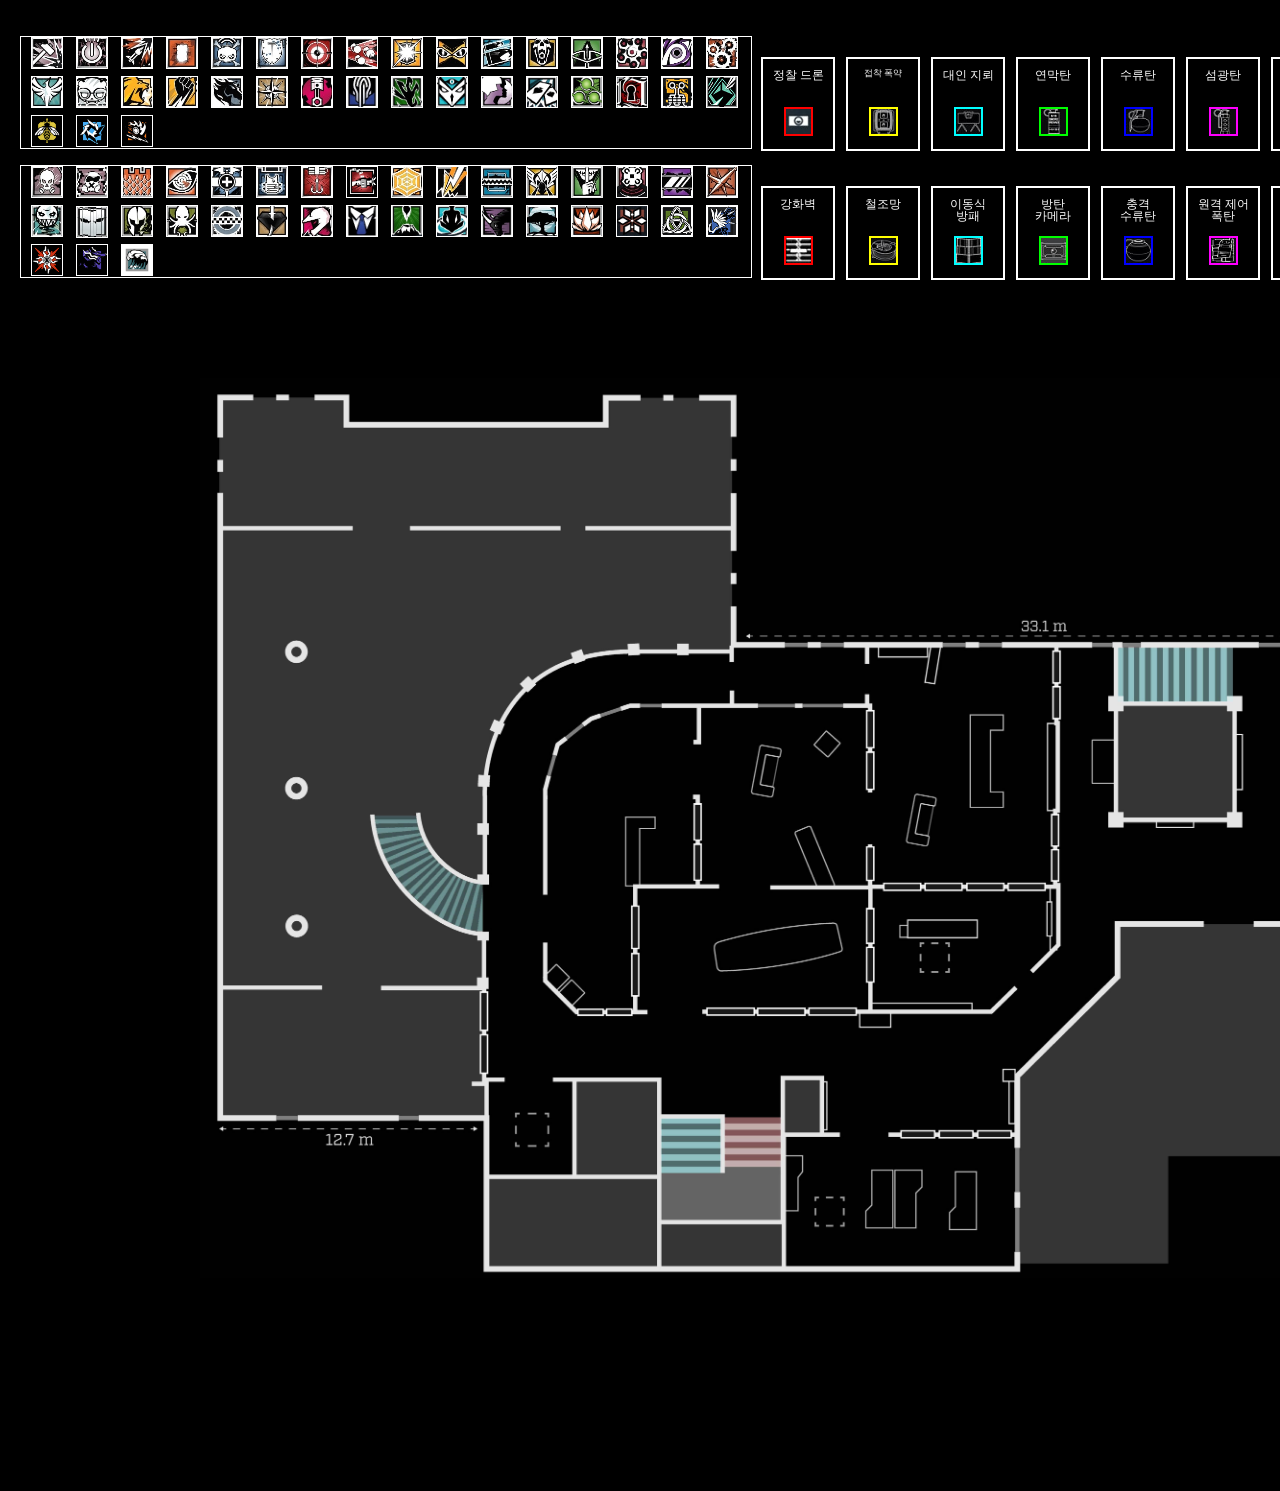
==== index.html @ 6a310853 "R6 맵 전략 툴" ====
<!-- saved from url=(0040)https://otariga.github.io/R6TAC_ALLMAPS/ -->
<html lang="kr"><head><meta http-equiv="Content-Type" content="text/html; charset=UTF-8"></head><body>u



  
  <meta name="viewport" content="width=device-width, initial-scale=1.0">
  <meta http-equiv="X-UA-Compatible" content="ie=edge">
  <link rel="icon" href="Ende_LOGO.png">
  <link rel="stylesheet" href="html5Doctor.css">
  <link rel="stylesheet" href="style.css">
  <title>R6 맵 전략 툴</title>



  <!-- アイコン配置エリア  -->
  <!-- 攻撃側のエリア -->
  <div class="attack_slot">
    <img src="1sledge.jpg" alt="" class="drag-and-drop icon" id="sledge">
    <img src="1sledge.jpg" alt="" class="drag-and-drop icon" id="sledge">
	<img src="1sledge.jpg" alt="" class="drag-and-drop icon" id="sledge">
    <img src="1sledge.jpg" alt="" class="drag-and-drop icon" id="sledge">
	<img src="1sledge.jpg" alt="" class="drag-and-drop icon" id="sledge">
    <img src="1sledge.jpg" alt="" class="drag-and-drop icon" id="sledge">
	<img src="1sledge.jpg" alt="" class="drag-and-drop icon" id="sledge">
    <img src="1sledge.jpg" alt="" class="drag-and-drop icon" id="sledge">
    <img src="2thatcher.jpg" alt="" class="drag-and-drop icon" id="thatcher">
    <img src="2thatcher.jpg" alt="" class="drag-and-drop icon" id="thatcher">
    <img src="2thatcher.jpg" alt="" class="drag-and-drop icon" id="thatcher">
    <img src="2thatcher.jpg" alt="" class="drag-and-drop icon" id="thatcher">
    <img src="2thatcher.jpg" alt="" class="drag-and-drop icon" id="thatcher">
    <img src="3ash.jpg" alt="" class="drag-and-drop icon" id="ash">
    <img src="3ash.jpg" alt="" class="drag-and-drop icon" id="ash">
    <img src="3ash.jpg" alt="" class="drag-and-drop icon" id="ash">
    <img src="3ash.jpg" alt="" class="drag-and-drop icon" id="ash">
    <img src="3ash.jpg" alt="" class="drag-and-drop icon" id="ash">
    <img src="4thermite.jpg" alt="" class="drag-and-drop icon" id="thermite">
    <img src="4thermite.jpg" alt="" class="drag-and-drop icon" id="thermite">
    <img src="4thermite.jpg" alt="" class="drag-and-drop icon" id="thermite">
    <img src="4thermite.jpg" alt="" class="drag-and-drop icon" id="thermite">
    <img src="4thermite.jpg" alt="" class="drag-and-drop icon" id="thermite">
    <img src="5twitch.jpg" alt="" class="drag-and-drop icon" id="twitch">
    <img src="5twitch.jpg" alt="" class="drag-and-drop icon" id="twitch">
    <img src="5twitch.jpg" alt="" class="drag-and-drop icon" id="twitch">
    <img src="5twitch.jpg" alt="" class="drag-and-drop icon" id="twitch">
    <img src="5twitch.jpg" alt="" class="drag-and-drop icon" id="twitch">
    <img src="6montagne.jpg" alt="" class="drag-and-drop icon" id="montagne">
    <img src="6montagne.jpg" alt="" class="drag-and-drop icon" id="montagne">
    <img src="6montagne.jpg" alt="" class="drag-and-drop icon" id="montagne">
    <img src="6montagne.jpg" alt="" class="drag-and-drop icon" id="montagne">
    <img src="6montagne.jpg" alt="" class="drag-and-drop icon" id="montagne">
    <img src="7glaz.jpg" alt="" class="drag-and-drop icon" id="glaz">
    <img src="7glaz.jpg" alt="" class="drag-and-drop icon" id="glaz">
    <img src="7glaz.jpg" alt="" class="drag-and-drop icon" id="glaz">
    <img src="7glaz.jpg" alt="" class="drag-and-drop icon" id="glaz">
    <img src="7glaz.jpg" alt="" class="drag-and-drop icon" id="glaz">
    <img src="8fuze.jpg" alt="" class="drag-and-drop icon" id="fuze">
    <img src="8fuze.jpg" alt="" class="drag-and-drop icon" id="fuze">
    <img src="8fuze.jpg" alt="" class="drag-and-drop icon" id="fuze">
    <img src="8fuze.jpg" alt="" class="drag-and-drop icon" id="fuze">
    <img src="9blitz.jpg" alt="" class="drag-and-drop icon" id="blitz">
    <img src="9blitz.jpg" alt="" class="drag-and-drop icon" id="blitz">
    <img src="9blitz.jpg" alt="" class="drag-and-drop icon" id="blitz">
    <img src="9blitz.jpg" alt="" class="drag-and-drop icon" id="blitz">
    <img src="9blitz.jpg" alt="" class="drag-and-drop icon" id="blitz">
    <img src="10iq.jpg" alt="" class="drag-and-drop icon" id="iq">
    <img src="10iq.jpg" alt="" class="drag-and-drop icon" id="iq">
    <img src="10iq.jpg" alt="" class="drag-and-drop icon" id="iq">
    <img src="10iq.jpg" alt="" class="drag-and-drop icon" id="iq">
    <img src="10iq.jpg" alt="" class="drag-and-drop icon" id="iq">
    <img src="11buck.jpg" alt="" class="drag-and-drop icon" id="buck">
    <img src="11buck.jpg" alt="" class="drag-and-drop icon" id="buck">
	<img src="11buck.jpg" alt="" class="drag-and-drop icon" id="buck">
    <img src="11buck.jpg" alt="" class="drag-and-drop icon" id="buck">
	<img src="11buck.jpg" alt="" class="drag-and-drop icon" id="buck">
    <img src="11buck.jpg" alt="" class="drag-and-drop icon" id="buck">
	<img src="11buck.jpg" alt="" class="drag-and-drop icon" id="buck">
    <img src="11buck.jpg" alt="" class="drag-and-drop icon" id="buck">
    <img src="12blackbeard.jpg" alt="" class="drag-and-drop icon" id="blackbeard">
    <img src="12blackbeard.jpg" alt="" class="drag-and-drop icon" id="blackbeard">
    <img src="12blackbeard.jpg" alt="" class="drag-and-drop icon" id="blackbeard">
    <img src="12blackbeard.jpg" alt="" class="drag-and-drop icon" id="blackbeard">
    <img src="12blackbeard.jpg" alt="" class="drag-and-drop icon" id="blackbeard">
    <img src="13capitao.jpg" alt="" class="drag-and-drop icon" id="capitao">
    <img src="13capitao.jpg" alt="" class="drag-and-drop icon" id="capitao">
    <img src="13capitao.jpg" alt="" class="drag-and-drop icon" id="capitao">
    <img src="13capitao.jpg" alt="" class="drag-and-drop icon" id="capitao">
    <img src="13capitao.jpg" alt="" class="drag-and-drop icon" id="capitao">
    <img src="14hibana.jpg" alt="" class="drag-and-drop icon" id="hibana">
    <img src="14hibana.jpg" alt="" class="drag-and-drop icon" id="hibana">
    <img src="14hibana.jpg" alt="" class="drag-and-drop icon" id="hibana">
    <img src="14hibana.jpg" alt="" class="drag-and-drop icon" id="hibana">
    <img src="15jackal.jpg" alt="" class="drag-and-drop icon" id="jackal">
    <img src="15jackal.jpg" alt="" class="drag-and-drop icon" id="jackal">
    <img src="15jackal.jpg" alt="" class="drag-and-drop icon" id="jackal">
    <img src="15jackal.jpg" alt="" class="drag-and-drop icon" id="jackal">
    <img src="15jackal.jpg" alt="" class="drag-and-drop icon" id="jackal">
    <img src="16ying.jpg" alt="" class="drag-and-drop icon" id="ying">
    <img src="16ying.jpg" alt="" class="drag-and-drop icon" id="ying">
    <img src="16ying.jpg" alt="" class="drag-and-drop icon" id="ying">
    <img src="16ying.jpg" alt="" class="drag-and-drop icon" id="ying">
    <img src="16ying.jpg" alt="" class="drag-and-drop icon" id="ying">
    <img src="16ying.jpg" alt="" class="drag-and-drop icon" id="ying">
    <img src="17zofia.jpg" alt="" class="drag-and-drop icon" id="zofia">
    <img src="17zofia.jpg" alt="" class="drag-and-drop icon" id="zofia">
    <img src="17zofia.jpg" alt="" class="drag-and-drop icon" id="zofia">
    <img src="17zofia.jpg" alt="" class="drag-and-drop icon" id="zofia">
    <img src="17zofia.jpg" alt="" class="drag-and-drop icon" id="zofia">
    <img src="18dokkaebi.jpg" alt="" class="drag-and-drop icon" id="dokkaebi">
    <img src="18dokkaebi.jpg" alt="" class="drag-and-drop icon" id="dokkaebi">
    <img src="18dokkaebi.jpg" alt="" class="drag-and-drop icon" id="dokkaebi">
    <img src="18dokkaebi.jpg" alt="" class="drag-and-drop icon" id="dokkaebi">
    <img src="18dokkaebi.jpg" alt="" class="drag-and-drop icon" id="dokkaebi">
    <img src="19lion.jpg" alt="" class="drag-and-drop icon" id="lion">
    <img src="19lion.jpg" alt="" class="drag-and-drop icon" id="lion">
    <img src="19lion.jpg" alt="" class="drag-and-drop icon" id="lion">
    <img src="19lion.jpg" alt="" class="drag-and-drop icon" id="lion">
    <img src="19lion.jpg" alt="" class="drag-and-drop icon" id="lion">
    <img src="20finka.jpg" alt="" class="drag-and-drop icon" id="finka">
    <img src="20finka.jpg" alt="" class="drag-and-drop icon" id="finka">
    <img src="20finka.jpg" alt="" class="drag-and-drop icon" id="finka">
    <img src="20finka.jpg" alt="" class="drag-and-drop icon" id="finka">
    <img src="20finka.jpg" alt="" class="drag-and-drop icon" id="finka">
    <img src="21marverick.jpg" alt="" class="drag-and-drop icon" id="marverick">
    <img src="21marverick.jpg" alt="" class="drag-and-drop icon" id="marverick">
    <img src="21marverick.jpg" alt="" class="drag-and-drop icon" id="marverick">
    <img src="21marverick.jpg" alt="" class="drag-and-drop icon" id="marverick">
    <img src="21marverick.jpg" alt="" class="drag-and-drop icon" id="marverick">
    <img src="22nomad.jpg" alt="" class="drag-and-drop icon" id="nomad">
    <img src="22nomad.jpg" alt="" class="drag-and-drop icon" id="nomad">
    <img src="22nomad.jpg" alt="" class="drag-and-drop icon" id="nomad">
    <img src="22nomad.jpg" alt="" class="drag-and-drop icon" id="nomad">
    <img src="22nomad.jpg" alt="" class="drag-and-drop icon" id="nomad">
    <img src="23gridlock.jpg" alt="" class="drag-and-drop icon" id="gridlock">
    <img src="23gridlock.jpg" alt="" class="drag-and-drop icon" id="gridlock">
    <img src="23gridlock.jpg" alt="" class="drag-and-drop icon" id="gridlock">
    <img src="23gridlock.jpg" alt="" class="drag-and-drop icon" id="gridlock">
    <img src="23gridlock.jpg" alt="" class="drag-and-drop icon" id="gridlock">
    <img src="24nokk.jpg" alt="" class="drag-and-drop icon" id="nokk">
    <img src="24nokk.jpg" alt="" class="drag-and-drop icon" id="nokk">
    <img src="24nokk.jpg" alt="" class="drag-and-drop icon" id="nokk">
    <img src="24nokk.jpg" alt="" class="drag-and-drop icon" id="nokk">
    <img src="24nokk.jpg" alt="" class="drag-and-drop icon" id="nokk">
    <img src="25amaru.jpg" alt="" class="drag-and-drop icon" id="amaru">
    <img src="25amaru.jpg" alt="" class="drag-and-drop icon" id="amaru">
    <img src="25amaru.jpg" alt="" class="drag-and-drop icon" id="amaru">
    <img src="25amaru.jpg" alt="" class="drag-and-drop icon" id="amaru">
    <img src="25amaru.jpg" alt="" class="drag-and-drop icon" id="amaru">
    <img src="26kali.jpg" alt="" class="drag-and-drop icon" id="kali">
    <img src="26kali.jpg" alt="" class="drag-and-drop icon" id="kali">
    <img src="26kali.jpg" alt="" class="drag-and-drop icon" id="kali">
    <img src="26kali.jpg" alt="" class="drag-and-drop icon" id="kali">
    <img src="26kali.jpg" alt="" class="drag-and-drop icon" id="kali">
    <img src="27iana.jpg" alt="" class="drag-and-drop icon" id="iana">
    <img src="27iana.jpg" alt="" class="drag-and-drop icon" id="iana">
    <img src="27iana.jpg" alt="" class="drag-and-drop icon" id="iana">
    <img src="27iana.jpg" alt="" class="drag-and-drop icon" id="iana">
    <img src="27iana.jpg" alt="" class="drag-and-drop icon" id="iana">
    <img src="28ace.jpg" alt="" class="drag-and-drop icon" id="ace">
    <img src="28ace.jpg" alt="" class="drag-and-drop icon" id="ace">
    <img src="28ace.jpg" alt="" class="drag-and-drop icon" id="ace">
    <img src="28ace.jpg" alt="" class="drag-and-drop icon" id="ace">
    <img src="28ace.jpg" alt="" class="drag-and-drop icon" id="ace">
    <img src="29zero.jpg" alt="" class="drag-and-drop icon" id="zero">
    <img src="29zero.jpg" alt="" class="drag-and-drop icon" id="zero">
    <img src="29zero.jpg" alt="" class="drag-and-drop icon" id="zero">
    <img src="29zero.jpg" alt="" class="drag-and-drop icon" id="zero">
    <img src="29zero.jpg" alt="" class="drag-and-drop icon" id="zero">
    <img src="30flores.jpg" alt="" class="drag-and-drop icon" id="flores">
    <img src="30flores.jpg" alt="" class="drag-and-drop icon" id="flores">
    <img src="30flores.jpg" alt="" class="drag-and-drop icon" id="flores">
    <img src="30flores.jpg" alt="" class="drag-and-drop icon" id="flores">
    <img src="30flores.jpg" alt="" class="drag-and-drop icon" id="flores">
    <img src="30flores.jpg" alt="" class="drag-and-drop icon" id="flores">
	<img src="31osa.png" alt="" class="drag-and-drop icon" id="osa">
	<img src="31osa.png" alt="" class="drag-and-drop icon" id="osa">
  <img src="31osa.png" alt="" class="drag-and-drop icon" id="osa">
  <img src="31osa.png" alt="" class="drag-and-drop icon" id="osa">
  <img src="31osa.png" alt="" class="drag-and-drop icon" id="osa">
	<img src="32sens.png" alt="" class="drag-and-drop icon" id="sens">
	<img src="32sens.png" alt="" class="drag-and-drop icon" id="sens">
  <img src="32sens.png" alt="" class="drag-and-drop icon" id="sens">
  <img src="32sens.png" alt="" class="drag-and-drop icon" id="sens">
  <img src="32sens.png" alt="" class="drag-and-drop icon" id="sens">
	<img src="32sens.png" alt="" class="drag-and-drop icon" id="sens">
	<img src="33grim.png" alt="" class="drag-and-drop icon" id="grim">
  <img src="33grim.png" alt="" class="drag-and-drop icon" id="grim">
  <img src="33grim.png" alt="" class="drag-and-drop icon" id="grim">
  <img src="33grim.png" alt="" class="drag-and-drop icon" id="grim">
  <img src="33grim.png" alt="" class="drag-and-drop icon" id="grim">
  <img src="33grim.png" alt="" class="drag-and-drop icon" id="grim">
	<img src="33grim.png" alt="" class="drag-and-drop icon" id="grim">
	<img src="33grim.png" alt="" class="drag-and-drop icon" id="grim">
	<img src="34brava.png" alt="" class="drag-and-drop icon" id="brava">
	<img src="34brava.png" alt="" class="drag-and-drop icon" id="brava">
	<img src="34brava.png" alt="" class="drag-and-drop icon" id="brava">
	<img src="34brava.png" alt="" class="drag-and-drop icon" id="brava">
	<img src="34brava.png" alt="" class="drag-and-drop icon" id="brava">
  <img src="34brava.png" alt="" class="drag-and-drop icon" id="brava">
	<img src="36ram.png" alt="" class="drag-and-drop icon" id="ram">
	<img src="36ram.png" alt="" class="drag-and-drop icon" id="ram">
  <img src="36ram.png" alt="" class="drag-and-drop icon" id="ram">
	<img src="36ram.png" alt="" class="drag-and-drop icon" id="ram">
	<img src="36ram.png" alt="" class="drag-and-drop icon" id="ram">
	<img src="36ram.png" alt="" class="drag-and-drop icon" id="ram">
	<img src="36ram.png" alt="" class="drag-and-drop icon" id="ram">
	
    <div class="drone_slot">
      <span>정찰 드론</span>
    </div>
    <img src="drone.jpg" alt="" class="drone gadget drag-and-drop">
    <img src="drone.jpg" alt="" class="drone gadget drag-and-drop">
    <img src="drone.jpg" alt="" class="drone gadget drag-and-drop">
    <img src="drone.jpg" alt="" class="drone gadget drag-and-drop">
    <img src="drone.jpg" alt="" class="drone gadget drag-and-drop">
    <img src="drone.jpg" alt="" class="drone gadget drag-and-drop">
    <img src="drone.jpg" alt="" class="drone gadget drag-and-drop">
    <img src="drone.jpg" alt="" class="drone gadget drag-and-drop">
    <img src="drone.jpg" alt="" class="drone gadget drag-and-drop">
    <img src="drone.jpg" alt="" class="drone gadget drag-and-drop">
    <div class="bleaching_slot">
      <span>접착 폭약</span>
    </div>
    <img src="bleaching.jpg" alt="" class="bleaching gadget drag-and-drop">
    <img src="bleaching.jpg" alt="" class="bleaching gadget drag-and-drop">
    <img src="bleaching.jpg" alt="" class="bleaching gadget drag-and-drop">
    <img src="bleaching.jpg" alt="" class="bleaching gadget drag-and-drop">
    <img src="bleaching.jpg" alt="" class="bleaching gadget drag-and-drop">
    <img src="bleaching.jpg" alt="" class="bleaching gadget drag-and-drop">
    <img src="bleaching.jpg" alt="" class="bleaching gadget drag-and-drop">
    <img src="bleaching.jpg" alt="" class="bleaching gadget drag-and-drop">
    <img src="bleaching.jpg" alt="" class="bleaching gadget drag-and-drop">
    <img src="bleaching.jpg" alt="" class="bleaching gadget drag-and-drop">
    <img src="bleaching.jpg" alt="" class="bleaching gadget drag-and-drop">
    <img src="bleaching.jpg" alt="" class="bleaching gadget drag-and-drop">
    <img src="bleaching.jpg" alt="" class="bleaching gadget drag-and-drop">
    <img src="bleaching.jpg" alt="" class="bleaching gadget drag-and-drop">
    <img src="bleaching.jpg" alt="" class="bleaching gadget drag-and-drop">
    <div class="claymore_slot">
      <span>대인 지뢰</span>
    </div>
    <img src="claymore.jpg" alt="" class="claymore gadget drag-and-drop">
    <img src="claymore.jpg" alt="" class="claymore gadget drag-and-drop">
    <img src="claymore.jpg" alt="" class="claymore gadget drag-and-drop">
    <img src="claymore.jpg" alt="" class="claymore gadget drag-and-drop">
    <img src="claymore.jpg" alt="" class="claymore gadget drag-and-drop">
	<img src="claymore.jpg" alt="" class="claymore gadget drag-and-drop">
    <img src="claymore.jpg" alt="" class="claymore gadget drag-and-drop">
    <img src="claymore.jpg" alt="" class="claymore gadget drag-and-drop">
    <img src="claymore.jpg" alt="" class="claymore gadget drag-and-drop">
    <img src="claymore.jpg" alt="" class="claymore gadget drag-and-drop">
    <div class="smoke_slot">
      <span>연막탄</span>
    </div>
    <img src="smoke.jpg" alt="" class="smoke gadget drag-and-drop">
    <img src="smoke.jpg" alt="" class="smoke gadget drag-and-drop">
    <img src="smoke.jpg" alt="" class="smoke gadget drag-and-drop">
    <img src="smoke.jpg" alt="" class="smoke gadget drag-and-drop">
    <img src="smoke.jpg" alt="" class="smoke gadget drag-and-drop">
    <img src="smoke.jpg" alt="" class="smoke gadget drag-and-drop">
    <img src="smoke.jpg" alt="" class="smoke gadget drag-and-drop">
    <img src="smoke.jpg" alt="" class="smoke gadget drag-and-drop">
    <img src="smoke.jpg" alt="" class="smoke gadget drag-and-drop">
    <img src="smoke.jpg" alt="" class="smoke gadget drag-and-drop">
    <div class="grenade_slot">
      <span>수류탄</span>
    </div>
    <img src="grenade.jpg" alt="" class="grenade gadget drag-and-drop">
    <img src="grenade.jpg" alt="" class="grenade gadget drag-and-drop">
    <img src="grenade.jpg" alt="" class="grenade gadget drag-and-drop">
    <img src="grenade.jpg" alt="" class="grenade gadget drag-and-drop">
    <img src="grenade.jpg" alt="" class="grenade gadget drag-and-drop">
    <img src="grenade.jpg" alt="" class="grenade gadget drag-and-drop">
    <img src="grenade.jpg" alt="" class="grenade gadget drag-and-drop">
    <img src="grenade.jpg" alt="" class="grenade gadget drag-and-drop">
    <img src="grenade.jpg" alt="" class="grenade gadget drag-and-drop">
    <img src="grenade.jpg" alt="" class="grenade gadget drag-and-drop">
    <div class="flash_slot">
      <span>섬광탄</span>
    </div>
    <img src="flash.jpg" alt="" class="flash gadget drag-and-drop">
    <img src="flash.jpg" alt="" class="flash gadget drag-and-drop">
    <img src="flash.jpg" alt="" class="flash gadget drag-and-drop">
    <img src="flash.jpg" alt="" class="flash gadget drag-and-drop">
    <img src="flash.jpg" alt="" class="flash gadget drag-and-drop">
    <img src="flash.jpg" alt="" class="flash gadget drag-and-drop">
    <img src="flash.jpg" alt="" class="flash gadget drag-and-drop">
    <img src="flash.jpg" alt="" class="flash gadget drag-and-drop">
    <img src="flash.jpg" alt="" class="flash gadget drag-and-drop">
    <img src="flash.jpg" alt="" class="flash gadget drag-and-drop">
    <img src="flash.jpg" alt="" class="flash gadget drag-and-drop">
    <img src="flash.jpg" alt="" class="flash gadget drag-and-drop">
    <img src="flash.jpg" alt="" class="flash gadget drag-and-drop">
    <img src="flash.jpg" alt="" class="flash gadget drag-and-drop">
    <img src="flash.jpg" alt="" class="flash gadget drag-and-drop">
    <div class="diffuser_slot">
      <span>폭탄 해체 장치</span>
    </div>
    <img src="diffuser.jpg" alt="" class="diffuser gadget drag-and-drop">
    <img src="diffuser.jpg" alt="" class="diffuser gadget drag-and-drop">
    <img src="diffuser.jpg" alt="" class="diffuser gadget drag-and-drop">
    <img src="diffuser.jpg" alt="" class="diffuser gadget drag-and-drop">
    <img src="diffuser.jpg" alt="" class="diffuser gadget drag-and-drop">
	<img src="diffuser.jpg" alt="" class="diffuser gadget drag-and-drop">
    <img src="diffuser.jpg" alt="" class="diffuser gadget drag-and-drop">
    <img src="diffuser.jpg" alt="" class="diffuser gadget drag-and-drop">
    <img src="diffuser.jpg" alt="" class="diffuser gadget drag-and-drop">
    <img src="diffuser.jpg" alt="" class="diffuser gadget drag-and-drop">
    <div class="hardbleaching_slot">
      <span>강력 접착<br>폭약</span>
    </div>
    <img src="hardbleaching.jpg" alt="" class="hardbleaching gadget drag-and-drop">
    <img src="hardbleaching.jpg" alt="" class="hardbleaching gadget drag-and-drop">
    <img src="hardbleaching.jpg" alt="" class="hardbleaching gadget drag-and-drop">
    <img src="hardbleaching.jpg" alt="" class="hardbleaching gadget drag-and-drop">
    <img src="hardbleaching.jpg" alt="" class="hardbleaching gadget drag-and-drop">
	<img src="hardbleaching.jpg" alt="" class="hardbleaching gadget drag-and-drop">
    <img src="hardbleaching.jpg" alt="" class="hardbleaching gadget drag-and-drop">
    <img src="hardbleaching.jpg" alt="" class="hardbleaching gadget drag-and-drop">
  </div>
	<div class="emp_slot">
	<span>충격<br>EMP<br>수류탄</span>
    </div>
    <img src="emp.png" alt="" class="emp gadget drag-and-drop">
	<img src="emp.png" alt="" class="emp gadget drag-and-drop">
	<img src="emp.png" alt="" class="emp gadget drag-and-drop">
	<img src="emp.png" alt="" class="emp gadget drag-and-drop">
	<img src="emp.png" alt="" class="emp gadget drag-and-drop">
	<img src="emp.png" alt="" class="emp gadget drag-and-drop">
	<img src="emp.png" alt="" class="emp gadget drag-and-drop">
	<img src="emp.png" alt="" class="emp gadget drag-and-drop">
  <img src="emp.png" alt="" class="emp gadget drag-and-drop">
  <img src="emp.png" alt="" class="emp gadget drag-and-drop">
  <img src="emp.png" alt="" class="emp gadget drag-and-drop">
  </div>
  <div class="number_slot">
    <h1 class="number_slot_title">숫자 아이콘</h1>
    <div class="drag-and-drop numbers No_1">
     <h1>1</h1>
    </div>
    <div class="drag-and-drop numbers No_2">
      <h1>2</h1>
    </div>
    <div class="drag-and-drop numbers No_3">
      <h1>3</h1>
    </div>
    <div class="drag-and-drop numbers No_4">
      <h1>4</h1>
    </div>
    <div class="drag-and-drop numbers No_5">
      <h1>5</h1>
    </div>
	<div class="drag-and-drop numbers No_1">
     <h1>1</h1>
    </div>
    <div class="drag-and-drop numbers No_2">
      <h1>2</h1>
    </div>
    <div class="drag-and-drop numbers No_3">
      <h1>3</h1>
    </div>
    <div class="drag-and-drop numbers No_4">
      <h1>4</h1>
    </div>
    <div class="drag-and-drop numbers No_5">
      <h1>5</h1>
    </div>
	<div class="drag-and-drop numbers No_1">
     <h1>1</h1>
    </div>
    <div class="drag-and-drop numbers No_2">
      <h1>2</h1>
    </div>
    <div class="drag-and-drop numbers No_3">
      <h1>3</h1>
    </div>
    <div class="drag-and-drop numbers No_4">
      <h1>4</h1>
    </div>
    <div class="drag-and-drop numbers No_5">
      <h1>5</h1>
    </div>
	<div class="drag-and-drop numbers No_1">
     <h1>1</h1>
    </div>
    <div class="drag-and-drop numbers No_2">
      <h1>2</h1>
    </div>
    <div class="drag-and-drop numbers No_3">
      <h1>3</h1>
    </div>
    <div class="drag-and-drop numbers No_4">
      <h1>4</h1>
    </div>
    <div class="drag-and-drop numbers No_5">
      <h1>5</h1>
    </div>
	<div class="drag-and-drop numbers No_1">
     <h1>1</h1>
    </div>
    <div class="drag-and-drop numbers No_2">
      <h1>2</h1>
    </div>
    <div class="drag-and-drop numbers No_3">
      <h1>3</h1>
    </div>
    <div class="drag-and-drop numbers No_4">
      <h1>4</h1>
    </div>
    <div class="drag-and-drop numbers No_5">
      <h1>5</h1>
    </div>
  </div>
  <!-- 攻撃側のエリア 終わり-->
  <br>
  <!-- 防衛側のエリア  -->
  <div class="defense_slot">
    <img src="1smoke.jpg" alt="" class="drag-and-drop icon" id="smoke">
    <img src="1smoke.jpg" alt="" class="drag-and-drop icon" id="smoke">
    <img src="1smoke.jpg" alt="" class="drag-and-drop icon" id="smoke">
    <img src="1smoke.jpg" alt="" class="drag-and-drop icon" id="smoke">
	<img src="1smoke.jpg" alt="" class="drag-and-drop icon" id="smoke">
    <img src="1smoke.jpg" alt="" class="drag-and-drop icon" id="smoke">
    <img src="1smoke.jpg" alt="" class="drag-and-drop icon" id="smoke">
    <img src="2mute.jpg" alt="" class="drag-and-drop icon" id="mute">
    <img src="2mute.jpg" alt="" class="drag-and-drop icon" id="mute">
    <img src="2mute.jpg" alt="" class="drag-and-drop icon" id="mute">
    <img src="2mute.jpg" alt="" class="drag-and-drop icon" id="mute">
    <img src="2mute.jpg" alt="" class="drag-and-drop icon" id="mute">
	<img src="2mute.jpg" alt="" class="drag-and-drop icon" id="mute">
    <img src="2mute.jpg" alt="" class="drag-and-drop icon" id="mute">
    <img src="2mute.jpg" alt="" class="drag-and-drop icon" id="mute">
    <img src="2mute.jpg" alt="" class="drag-and-drop icon" id="mute">
    <img src="3castle.jpg" alt="" class="drag-and-drop icon" id="castle">
    <img src="3castle.jpg" alt="" class="drag-and-drop icon" id="castle">
    <img src="3castle.jpg" alt="" class="drag-and-drop icon" id="castle">
    <img src="3castle.jpg" alt="" class="drag-and-drop icon" id="castle">
	<img src="3castle.jpg" alt="" class="drag-and-drop icon" id="castle">
	<img src="3castle.jpg" alt="" class="drag-and-drop icon" id="castle">
    <img src="3castle.jpg" alt="" class="drag-and-drop icon" id="castle">
	<img src="3castle.jpg" alt="" class="drag-and-drop icon" id="castle">
  <img src="3castle.jpg" alt="" class="drag-and-drop icon" id="castle">
  <img src="3castle.jpg" alt="" class="drag-and-drop icon" id="castle">
  <img src="3castle.jpg" alt="" class="drag-and-drop icon" id="castle">
    <img src="4pulse.jpg" alt="" class="drag-and-drop icon" id="pulse">
    <img src="4pulse.jpg" alt="" class="drag-and-drop icon" id="pulse">
    <img src="4pulse.jpg" alt="" class="drag-and-drop icon" id="pulse">
    <img src="4pulse.jpg" alt="" class="drag-and-drop icon" id="pulse">
    <img src="4pulse.jpg" alt="" class="drag-and-drop icon" id="pulse">
    <img src="4pulse.jpg" alt="" class="drag-and-drop icon" id="pulse">
    <img src="5doc.jpg" alt="" class="drag-and-drop icon" id="doc">
    <img src="5doc.jpg" alt="" class="drag-and-drop icon" id="doc">
    <img src="5doc.jpg" alt="" class="drag-and-drop icon" id="doc">
    <img src="5doc.jpg" alt="" class="drag-and-drop icon" id="doc">
    <img src="5doc.jpg" alt="" class="drag-and-drop icon" id="doc">
    <img src="6rook.jpg" alt="" class="drag-and-drop icon" id="rook">
    <img src="6rook.jpg" alt="" class="drag-and-drop icon" id="rook">
    <img src="6rook.jpg" alt="" class="drag-and-drop icon" id="rook">
    <img src="6rook.jpg" alt="" class="drag-and-drop icon" id="rook">
    <img src="6rook.jpg" alt="" class="drag-and-drop icon" id="rook">
    <img src="7kapkan.jpg" alt="" class=" drag-and-drop icon" id="kapkan">
    <img src="7kapkan.jpg" alt="" class=" drag-and-drop icon" id="kapkan">
    <img src="7kapkan.jpg" alt="" class=" drag-and-drop icon" id="kapkan">
    <img src="7kapkan.jpg" alt="" class=" drag-and-drop icon" id="kapkan">
    <img src="7kapkan.jpg" alt="" class=" drag-and-drop icon" id="kapkan">
    <img src="7kapkan.jpg" alt="" class=" drag-and-drop icon" id="kapkan">
	<img src="7kapkan.jpg" alt="" class=" drag-and-drop icon" id="kapkan">
    <img src="7kapkan.jpg" alt="" class=" drag-and-drop icon" id="kapkan">
    <img src="7kapkan.jpg" alt="" class=" drag-and-drop icon" id="kapkan">
    <img src="7kapkan.jpg" alt="" class=" drag-and-drop icon" id="kapkan">
    <img src="7kapkan.jpg" alt="" class=" drag-and-drop icon" id="kapkan">
    <img src="8tachanka.jpg" alt="" class="drag-and-drop icon" id="tachanka">
    <img src="8tachanka.jpg" alt="" class="drag-and-drop icon" id="tachanka">
	<img src="8tachanka.jpg" alt="" class="drag-and-drop icon" id="tachanka">
    <img src="8tachanka.jpg" alt="" class="drag-and-drop icon" id="tachanka">
	<img src="8tachanka.jpg" alt="" class="drag-and-drop icon" id="tachanka">
    <img src="8tachanka.jpg" alt="" class="drag-and-drop icon" id="tachanka">
	<img src="8tachanka.jpg" alt="" class="drag-and-drop icon" id="tachanka">
    <img src="8tachanka.jpg" alt="" class="drag-and-drop icon" id="tachanka">
	<img src="8tachanka.jpg" alt="" class="drag-and-drop icon" id="tachanka">
    <img src="8tachanka.jpg" alt="" class="drag-and-drop icon" id="tachanka">
	<img src="8tachanka.jpg" alt="" class="drag-and-drop icon" id="tachanka">
    <img src="8tachanka.jpg" alt="" class="drag-and-drop icon" id="tachanka">
	<img src="8tachanka.jpg" alt="" class="drag-and-drop icon" id="tachanka">
    <img src="8tachanka.jpg" alt="" class="drag-and-drop icon" id="tachanka">
	<img src="8tachanka.jpg" alt="" class="drag-and-drop icon" id="tachanka">
    <img src="8tachanka.jpg" alt="" class="drag-and-drop icon" id="tachanka">
    <img src="9jager.jpg" alt="" class="drag-and-drop icon" id="jager">
    <img src="9jager.jpg" alt="" class="drag-and-drop icon" id="jager">
    <img src="9jager.jpg" alt="" class="drag-and-drop icon" id="jager">
    <img src="9jager.jpg" alt="" class="drag-and-drop icon" id="jager">
	<img src="9jager.jpg" alt="" class="drag-and-drop icon" id="jager">
    <img src="9jager.jpg" alt="" class="drag-and-drop icon" id="jager">
    <img src="9jager.jpg" alt="" class="drag-and-drop icon" id="jager">
    <img src="10bandit.jpg" alt="" class="drag-and-drop icon" id="bandit">
    <img src="10bandit.jpg" alt="" class="drag-and-drop icon" id="bandit">
    <img src="10bandit.jpg" alt="" class="drag-and-drop icon" id="bandit">
    <img src="10bandit.jpg" alt="" class="drag-and-drop icon" id="bandit">
    <img src="10bandit.jpg" alt="" class="drag-and-drop icon" id="bandit">
	<img src="10bandit.jpg" alt="" class="drag-and-drop icon" id="bandit">
    <img src="10bandit.jpg" alt="" class="drag-and-drop icon" id="bandit">
    <img src="10bandit.jpg" alt="" class="drag-and-drop icon" id="bandit">
    <img src="11frost.jpg" alt="" class="drag-and-drop icon" id="frost">
    <img src="11frost.jpg" alt="" class="drag-and-drop icon" id="frost">
    <img src="11frost.jpg" alt="" class="drag-and-drop icon" id="frost">
    <img src="11frost.jpg" alt="" class="drag-and-drop icon" id="frost">
	<img src="11frost.jpg" alt="" class="drag-and-drop icon" id="frost">
    <img src="11frost.jpg" alt="" class="drag-and-drop icon" id="frost">
    <img src="11frost.jpg" alt="" class="drag-and-drop icon" id="frost">
    <img src="12valkyrie.jpg" alt="" class="drag-and-drop icon" id="valkyrie">
    <img src="12valkyrie.jpg" alt="" class="drag-and-drop icon" id="valkyrie">
    <img src="12valkyrie.jpg" alt="" class="drag-and-drop icon" id="valkyrie">
    <img src="12valkyrie.jpg" alt="" class="drag-and-drop icon" id="valkyrie">
	<img src="12valkyrie.jpg" alt="" class="drag-and-drop icon" id="valkyrie">
    <img src="12valkyrie.jpg" alt="" class="drag-and-drop icon" id="valkyrie">
    <img src="12valkyrie.jpg" alt="" class="drag-and-drop icon" id="valkyrie">
    <img src="13caveira.jpg" alt="" class="drag-and-drop icon" id="caveira">
    <img src="13caveira.jpg" alt="" class="drag-and-drop icon" id="caveira">
    <img src="14echo.jpg" alt="" class="drag-and-drop icon" id="echo">
    <img src="14echo.jpg" alt="" class="drag-and-drop icon" id="echo">
    <img src="14echo.jpg" alt="" class="drag-and-drop icon" id="echo">
	<img src="14echo.jpg" alt="" class="drag-and-drop icon" id="echo">
    <img src="14echo.jpg" alt="" class="drag-and-drop icon" id="echo">
    <img src="14echo.jpg" alt="" class="drag-and-drop icon" id="echo">
    <img src="15mira.jpg" alt="" class="drag-and-drop icon" id="mira">
    <img src="15mira.jpg" alt="" class="drag-and-drop icon" id="mira">
    <img src="15mira.jpg" alt="" class="drag-and-drop icon" id="mira">
	<img src="15mira.jpg" alt="" class="drag-and-drop icon" id="mira">
	<img src="15mira.jpg" alt="" class="drag-and-drop icon" id="mira">
	<img src="15mira.jpg" alt="" class="drag-and-drop icon" id="mira">
    <img src="15mira.jpg" alt="" class="drag-and-drop icon" id="mira">
	<img src="15mira.jpg" alt="" class="drag-and-drop icon" id="mira">
	<img src="15mira.jpg" alt="" class="drag-and-drop icon" id="mira">
    <img src="16lesion.jpg" alt="" class="drag-and-drop icon" id="lesion">
    <img src="16lesion.jpg" alt="" class="drag-and-drop icon" id="lesion">
    <img src="16lesion.jpg" alt="" class="drag-and-drop icon" id="lesion">
    <img src="16lesion.jpg" alt="" class="drag-and-drop icon" id="lesion">
    <img src="16lesion.jpg" alt="" class="drag-and-drop icon" id="lesion">
    <img src="16lesion.jpg" alt="" class="drag-and-drop icon" id="lesion">
    <img src="16lesion.jpg" alt="" class="drag-and-drop icon" id="lesion">
    <img src="16lesion.jpg" alt="" class="drag-and-drop icon" id="lesion">
    <img src="17ela.jpg" alt="" class="drag-and-drop icon" id="ela">
    <img src="17ela.jpg" alt="" class="drag-and-drop icon" id="ela">
    <img src="17ela.jpg" alt="" class="drag-and-drop icon" id="ela">
    <img src="17ela.jpg" alt="" class="drag-and-drop icon" id="ela">
	<img src="17ela.jpg" alt="" class="drag-and-drop icon" id="ela">
    <img src="17ela.jpg" alt="" class="drag-and-drop icon" id="ela">
    <img src="17ela.jpg" alt="" class="drag-and-drop icon" id="ela">
    <img src="18vigil.jpg" alt="" class="drag-and-drop icon" id="vigil">
    <img src="18vigil.jpg" alt="" class="drag-and-drop icon" id="vigil">
    <img src="18vigil.jpg" alt="" class="drag-and-drop icon" id="vigil">
    <img src="18vigil.jpg" alt="" class="drag-and-drop icon" id="vigil">
    <img src="18vigil.jpg" alt="" class="drag-and-drop icon" id="vigil">
    <img src="18vigil.jpg" alt="" class="drag-and-drop icon" id="vigil">
    <img src="18vigil.jpg" alt="" class="drag-and-drop icon" id="vigil">
    <img src="19maestro.jpg" alt="" class="drag-and-drop icon" id="maestro">
    <img src="19maestro.jpg" alt="" class="drag-and-drop icon" id="maestro">
    <img src="19maestro.jpg" alt="" class="drag-and-drop icon" id="maestro">
    <img src="19maestro.jpg" alt="" class="drag-and-drop icon" id="maestro">
    <img src="19maestro.jpg" alt="" class="drag-and-drop icon" id="maestro">
    <img src="19maestro.jpg" alt="" class="drag-and-drop icon" id="maestro">
    <img src="19maestro.jpg" alt="" class="drag-and-drop icon" id="maestro">
    <img src="20alibi.jpg" alt="" class="drag-and-drop icon" id="alibi">
    <img src="20alibi.jpg" alt="" class="drag-and-drop icon" id="alibi">
    <img src="20alibi.jpg" alt="" class="drag-and-drop icon" id="alibi">
    <img src="20alibi.jpg" alt="" class="drag-and-drop icon" id="alibi">
    <img src="21clash.jpg" alt="" class="drag-and-drop icon" id="clash">
    <img src="21clash.jpg" alt="" class="drag-and-drop icon" id="clash">
    <img src="21clash.jpg" alt="" class="drag-and-drop icon" id="clash">
    <img src="21clash.jpg" alt="" class="drag-and-drop icon" id="clash">
    <img src="21clash.jpg" alt="" class="drag-and-drop icon" id="clash">
    <img src="21clash.jpg" alt="" class="drag-and-drop icon" id="clash">
    <img src="21clash.jpg" alt="" class="drag-and-drop icon" id="clash">
    <img src="22kaid.jpg" alt="" class="drag-and-drop icon" id="kaid">
    <img src="22kaid.jpg" alt="" class="drag-and-drop icon" id="kaid">
    <img src="22kaid.jpg" alt="" class="drag-and-drop icon" id="kaid">
    <img src="22kaid.jpg" alt="" class="drag-and-drop icon" id="kaid">
    <img src="22kaid.jpg" alt="" class="drag-and-drop icon" id="kaid">
    <img src="22kaid.jpg" alt="" class="drag-and-drop icon" id="kaid">
    <img src="23mozzie.jpg" alt="" class="drag-and-drop icon" id="mozzie">
    <img src="23mozzie.jpg" alt="" class="drag-and-drop icon" id="mozzie">
    <img src="23mozzie.jpg" alt="" class="drag-and-drop icon" id="mozzie">
    <img src="23mozzie.jpg" alt="" class="drag-and-drop icon" id="mozzie">
	<img src="23mozzie.jpg" alt="" class="drag-and-drop icon" id="mozzie">
    <img src="23mozzie.jpg" alt="" class="drag-and-drop icon" id="mozzie">
    <img src="23mozzie.jpg" alt="" class="drag-and-drop icon" id="mozzie">
    <img src="23mozzie.jpg" alt="" class="drag-and-drop icon" id="mozzie">
    <img src="24warden.jpg" alt="" class="drag-and-drop icon" id="warden">
    <img src="24warden.jpg" alt="" class="drag-and-drop icon" id="warden">
    <img src="24warden.jpg" alt="" class="drag-and-drop icon" id="warden">
    <img src="24warden.jpg" alt="" class="drag-and-drop icon" id="warden">
    <img src="24warden.jpg" alt="" class="drag-and-drop icon" id="warden">
    <img src="24warden.jpg" alt="" class="drag-and-drop icon" id="warden">
    <img src="25goyo.jpg" alt="" class="drag-and-drop icon" id="goyo">
    <img src="25goyo.jpg" alt="" class="drag-and-drop icon" id="goyo">
    <img src="25goyo.jpg" alt="" class="drag-and-drop icon" id="goyo">
    <img src="25goyo.jpg" alt="" class="drag-and-drop icon" id="goyo">
	<img src="25goyo.jpg" alt="" class="drag-and-drop icon" id="goyo">
    <img src="25goyo.jpg" alt="" class="drag-and-drop icon" id="goyo">
    <img src="25goyo.jpg" alt="" class="drag-and-drop icon" id="goyo">
    <img src="25goyo.jpg" alt="" class="drag-and-drop icon" id="goyo">
	<img src="25goyo.jpg" alt="" class="drag-and-drop icon" id="goyo">
	<img src="26wamai.jpg" alt="" class="drag-and-drop icon" id="wamai">
    <img src="26wamai.jpg" alt="" class="drag-and-drop icon" id="wamai">
    <img src="26wamai.jpg" alt="" class="drag-and-drop icon" id="wamai">
    <img src="26wamai.jpg" alt="" class="drag-and-drop icon" id="wamai">
    <img src="26wamai.jpg" alt="" class="drag-and-drop icon" id="wamai">
    <img src="26wamai.jpg" alt="" class="drag-and-drop icon" id="wamai">
    <img src="26wamai.jpg" alt="" class="drag-and-drop icon" id="wamai">
    <img src="26wamai.jpg" alt="" class="drag-and-drop icon" id="wamai">
    <img src="26wamai.jpg" alt="" class="drag-and-drop icon" id="wamai">
    <img src="26wamai.jpg" alt="" class="drag-and-drop icon" id="wamai">
    <img src="27oryx.jpg" alt="" class="drag-and-drop icon" id="oryx">
    <img src="27oryx.jpg" alt="" class="drag-and-drop icon" id="oryx">
    <img src="27oryx.jpg" alt="" class="drag-and-drop icon" id="oryx">
    <img src="27oryx.jpg" alt="" class="drag-and-drop icon" id="oryx">
    <img src="27oryx.jpg" alt="" class="drag-and-drop icon" id="oryx">
	<img src="27oryx.jpg" alt="" class="drag-and-drop icon" id="oryx">
    <img src="27oryx.jpg" alt="" class="drag-and-drop icon" id="oryx">
    <img src="28melusi.jpg" alt="" class="drag-and-drop icon" id="melusi">
    <img src="28melusi.jpg" alt="" class="drag-and-drop icon" id="melusi">
    <img src="28melusi.jpg" alt="" class="drag-and-drop icon" id="melusi">
    <img src="28melusi.jpg" alt="" class="drag-and-drop icon" id="melusi">
	<img src="28melusi.jpg" alt="" class="drag-and-drop icon" id="melusi">
    <img src="28melusi.jpg" alt="" class="drag-and-drop icon" id="melusi">
    <img src="28melusi.jpg" alt="" class="drag-and-drop icon" id="melusi">
    <img src="29aruni.jpg" alt="" class="drag-and-drop icon" id="aruni">
    <img src="29aruni.jpg" alt="" class="drag-and-drop icon" id="aruni">
    <img src="29aruni.jpg" alt="" class="drag-and-drop icon" id="aruni">
    <img src="29aruni.jpg" alt="" class="drag-and-drop icon" id="aruni">
    <img src="29aruni.jpg" alt="" class="drag-and-drop icon" id="aruni">
    <img src="29aruni.jpg" alt="" class="drag-and-drop icon" id="aruni">
    <img src="29aruni.jpg" alt="" class="drag-and-drop icon" id="aruni">
	<img src="30thunderbird.jpg" alt="" class="drag-and-drop icon" id="thunderbird">
    <img src="30thunderbird.jpg" alt="" class="drag-and-drop icon" id="thunderbird">
    <img src="30thunderbird.jpg" alt="" class="drag-and-drop icon" id="thunderbird">
    <img src="30thunderbird.jpg" alt="" class="drag-and-drop icon" id="thunderbird">
	<img src="30thunderbird.jpg" alt="" class="drag-and-drop icon" id="thunderbird">
    <img src="30thunderbird.jpg" alt="" class="drag-and-drop icon" id="thunderbird">
    <img src="30thunderbird.jpg" alt="" class="drag-and-drop icon" id="thunderbird">
	<img src="31thorn.png" alt="" class="drag-and-drop icon" id="thorn">
	<img src="31thorn.png" alt="" class="drag-and-drop icon" id="thorn">
	<img src="31thorn.png" alt="" class="drag-and-drop icon" id="thorn">
    <img src="31thorn.png" alt="" class="drag-and-drop icon" id="thorn">
	<img src="31thorn.png" alt="" class="drag-and-drop icon" id="thorn">
  <img src="31thorn.png" alt="" class="drag-and-drop icon" id="thorn">
  <img src="31thorn.png" alt="" class="drag-and-drop icon" id="thorn">
  <img src="31thorn.png" alt="" class="drag-and-drop icon" id="thorn">
	<img src="32azami.png" alt="" class="drag-and-drop icon" id="azami">
    <img src="32azami.png" alt="" class="drag-and-drop icon" id="azami">
    <img src="32azami.png" alt="" class="drag-and-drop icon" id="azami">
    <img src="32azami.png" alt="" class="drag-and-drop icon" id="azami">
	<img src="32azami.png" alt="" class="drag-and-drop icon" id="azami">
	<img src="32azami.png" alt="" class="drag-and-drop icon" id="azami">
  <img src="32azami.png" alt="" class="drag-and-drop icon" id="azami">
  <img src="32azami.png" alt="" class="drag-and-drop icon" id="azami">
  <img src="32azami.png" alt="" class="drag-and-drop icon" id="azami">
  <img src="32azami.png" alt="" class="drag-and-drop icon" id="azami">
	<img src="34solis.png" alt="" class="drag-and-drop icon" id="solis">
	<img src="34solis.png" alt="" class="drag-and-drop icon" id="solis">
	<img src="34solis.png" alt="" class="drag-and-drop icon" id="solis">
	<img src="34solis.png" alt="" class="drag-and-drop icon" id="solis">
	<img src="35fenrir.png" alt="" class="drag-and-drop icon" id="fenrir">
	<img src="35fenrir.png" alt="" class="drag-and-drop icon" id="fenrir">
	<img src="35fenrir.png" alt="" class="drag-and-drop icon" id="fenrir">
	<img src="35fenrir.png" alt="" class="drag-and-drop icon" id="fenrir">
	<img src="35fenrir.png" alt="" class="drag-and-drop icon" id="fenrir">
	<img src="35fenrir.png" alt="" class="drag-and-drop icon" id="fenrir">
	<img src="35fenrir.png" alt="" class="drag-and-drop icon" id="fenrir">
	<img src="35fenrir.png" alt="" class="drag-and-drop icon" id="fenrir">
	<img src="35fenrir.png" alt="" class="drag-and-drop icon" id="fenrir">
	<img src="35fenrir.png" alt="" class="drag-and-drop icon" id="fenrir">
	<img src="35fenrir.png" alt="" class="drag-and-drop icon" id="fenrir">
	<img src="35fenrir.png" alt="" class="drag-and-drop icon" id="fenrir">
	<img src="36tubarao.png" alt="" class="drag-and-drop icon" id="tubarao">
	<img src="36tubarao.png" alt="" class="drag-and-drop icon" id="tubarao">
	<img src="36tubarao.png" alt="" class="drag-and-drop icon" id="tubarao">
	<img src="36tubarao.png" alt="" class="drag-and-drop icon" id="tubarao">
	<img src="36tubarao.png" alt="" class="drag-and-drop icon" id="tubarao">
	<img src="36tubarao.png" alt="" class="drag-and-drop icon" id="tubarao">
	<img src="36tubarao.png" alt="" class="drag-and-drop icon" id="tubarao">
	  
    <div class="reinforcement_slot">
      <span>강화벽</span>
    </div>
    <img src="reinforcement.jpg" alt="" class="reinforcement gadget drag-and-drop">
    <img src="reinforcement.jpg" alt="" class="reinforcement gadget drag-and-drop">
    <img src="reinforcement.jpg" alt="" class="reinforcement gadget drag-and-drop">
    <img src="reinforcement.jpg" alt="" class="reinforcement gadget drag-and-drop">
    <img src="reinforcement.jpg" alt="" class="reinforcement gadget drag-and-drop">
    <img src="reinforcement.jpg" alt="" class="reinforcement gadget drag-and-drop">
    <img src="reinforcement.jpg" alt="" class="reinforcement gadget drag-and-drop">
    <img src="reinforcement.jpg" alt="" class="reinforcement gadget drag-and-drop">
    <img src="reinforcement.jpg" alt="" class="reinforcement gadget drag-and-drop">
    <img src="reinforcement.jpg" alt="" class="reinforcement gadget drag-and-drop">
    <div class="wire_slot">
      <span>철조망</span>
    </div>
    <img src="wire.jpg" alt="" class="wire gadget drag-and-drop">
    <img src="wire.jpg" alt="" class="wire gadget drag-and-drop">
    <img src="wire.jpg" alt="" class="wire gadget drag-and-drop">
    <img src="wire.jpg" alt="" class="wire gadget drag-and-drop">
    <img src="wire.jpg" alt="" class="wire gadget drag-and-drop">
    <img src="wire.jpg" alt="" class="wire gadget drag-and-drop">
    <img src="wire.jpg" alt="" class="wire gadget drag-and-drop">
    <img src="wire.jpg" alt="" class="wire gadget drag-and-drop">
    <img src="wire.jpg" alt="" class="wire gadget drag-and-drop">
    <img src="wire.jpg" alt="" class="wire gadget drag-and-drop">
    <div class="shield_slot">
      <span>이동식<br>방패</span>
    </div>
    <img src="shield.jpg" alt="" class="shield gadget drag-and-drop">
    <img src="shield.jpg" alt="" class="shield gadget drag-and-drop">
    <img src="shield.jpg" alt="" class="shield gadget drag-and-drop">
    <img src="shield.jpg" alt="" class="shield gadget drag-and-drop">
    <img src="shield.jpg" alt="" class="shield gadget drag-and-drop">
    <div class="camera_slot">
      <span>방탄<br>카메라</span>
    </div>
    <img src="camera.jpg" alt="" class="camera gadget drag-and-drop">
    <img src="camera.jpg" alt="" class="camera gadget drag-and-drop">
    <img src="camera.jpg" alt="" class="camera gadget drag-and-drop">
    <img src="camera.jpg" alt="" class="camera gadget drag-and-drop">
    <img src="camera.jpg" alt="" class="camera gadget drag-and-drop">
    <img src="camera.jpg" alt="" class="camera gadget drag-and-drop">
    <div class="impact_slot">
      <span>충격<br>수류탄</span>
    </div>
    <img src="impact.jpg" alt="" class="impact gadget drag-and-drop">
    <img src="impact.jpg" alt="" class="impact gadget drag-and-drop">
    <img src="impact.jpg" alt="" class="impact gadget drag-and-drop">
    <img src="impact.jpg" alt="" class="impact gadget drag-and-drop">
    <img src="impact.jpg" alt="" class="impact gadget drag-and-drop">
    <img src="impact.jpg" alt="" class="impact gadget drag-and-drop">
    <img src="impact.jpg" alt="" class="impact gadget drag-and-drop">
    <img src="impact.jpg" alt="" class="impact gadget drag-and-drop">
    <img src="impact.jpg" alt="" class="impact gadget drag-and-drop">
    <img src="impact.jpg" alt="" class="impact gadget drag-and-drop">
    <div class="c4_slot">
      <span>원격 제어 폭탄</span>
    </div>
    <img src="c4.jpg" alt="" class="c4 gadget drag-and-drop">
    <img src="c4.jpg" alt="" class="c4 gadget drag-and-drop">
    <img src="c4.jpg" alt="" class="c4 gadget drag-and-drop">
    <img src="c4.jpg" alt="" class="c4 gadget drag-and-drop">
    <img src="c4.jpg" alt="" class="c4 gadget drag-and-drop">
    <div class="barricade_slot">
      <span>바리케이드</span>
    </div>
    <img src="barricade.jpg" alt="" class="barricade drag-and-drop">
    <img src="barricade.jpg" alt="" class="barricade drag-and-drop">
    <img src="barricade.jpg" alt="" class="barricade drag-and-drop">
    <img src="barricade.jpg" alt="" class="barricade drag-and-drop">
    <img src="barricade.jpg" alt="" class="barricade drag-and-drop">
    <img src="barricade.jpg" alt="" class="barricade drag-and-drop">
    <img src="barricade.jpg" alt="" class="barricade drag-and-drop">
    <img src="barricade.jpg" alt="" class="barricade drag-and-drop">
    <img src="barricade.jpg" alt="" class="barricade drag-and-drop">
    <img src="barricade.jpg" alt="" class="barricade drag-and-drop">
    <img src="barricade.jpg" alt="" class="barricade drag-and-drop">
    <img src="barricade.jpg" alt="" class="barricade drag-and-drop">
    <img src="barricade.jpg" alt="" class="barricade drag-and-drop">
    <img src="barricade.jpg" alt="" class="barricade drag-and-drop">
    <div class="alarm_slot">
      <span>근접 알람</span>
    </div>
    <img src="alarm.jpg" alt="" class="alarm gadget drag-and-drop">
    <img src="alarm.jpg" alt="" class="alarm gadget drag-and-drop">
    <img src="alarm.jpg" alt="" class="alarm gadget drag-and-drop">
    <img src="alarm.jpg" alt="" class="alarm gadget drag-and-drop">
    <img src="alarm.jpg" alt="" class="alarm gadget drag-and-drop">
    <img src="alarm.jpg" alt="" class="alarm gadget drag-and-drop">
    <img src="alarm.jpg" alt="" class="alarm gadget drag-and-drop">
    <img src="alarm.jpg" alt="" class="alarm gadget drag-and-drop">
    <img src="alarm.jpg" alt="" class="alarm gadget drag-and-drop">
    <img src="alarm.jpg" alt="" class="alarm gadget drag-and-drop">
  </div>
    <div class="observationblocker_slot">
	  <span>관측<br>차단기</span>
    </div>
    <img src="observationblocker.jpg" alt="" class="observationblocker gadget drag-and-drop">
    <img src="observationblocker.jpg" alt="" class="observationblocker gadget drag-and-drop">
    <img src="observationblocker.jpg" alt="" class="observationblocker gadget drag-and-drop">
    <img src="observationblocker.jpg" alt="" class="observationblocker gadget drag-and-drop">
    <img src="observationblocker.jpg" alt="" class="observationblocker gadget drag-and-drop">
    <img src="observationblocker.jpg" alt="" class="observationblocker gadget drag-and-drop">
    <img src="observationblocker.jpg" alt="" class="observationblocker gadget drag-and-drop">
    <img src="observationblocker.jpg" alt="" class="observationblocker gadget drag-and-drop">
    <img src="observationblocker.jpg" alt="" class="observationblocker gadget drag-and-drop">
    <img src="observationblocker.jpg" alt="" class="observationblocker gadget drag-and-drop">
  </div>
  <div class="rotation_slot">
    <img src="vault.png" alt="" class="drag-and-drop icon" id="vault">
	<img src="vault.png" alt="" class="drag-and-drop icon" id="vault">
	<img src="vault.png" alt="" class="drag-and-drop icon" id="vault">
	<img src="vault.png" alt="" class="drag-and-drop icon" id="vault">
	<img src="vault.png" alt="" class="drag-and-drop icon" id="vault">
	<img src="vault.png" alt="" class="drag-and-drop icon" id="vault">
	<img src="vault.png" alt="" class="drag-and-drop icon" id="vault">
	<img src="vault.png" alt="" class="drag-and-drop icon" id="vault">
	<img src="vault.png" alt="" class="drag-and-drop icon" id="vault">
	<img src="vault.png" alt="" class="drag-and-drop icon" id="vault">
	<img src="vault.png" alt="" class="drag-and-drop icon" id="vault">
	<img src="vault.png" alt="" class="drag-and-drop icon" id="vault">
	<img src="vault.png" alt="" class="drag-and-drop icon" id="vault">
	<img src="vault.png" alt="" class="drag-and-drop icon" id="vault">
	<img src="vault.png" alt="" class="drag-and-drop icon" id="vault">
	<img src="vault.png" alt="" class="drag-and-drop icon" id="vault">
	<img src="vault.png" alt="" class="drag-and-drop icon" id="vault">
	<img src="vault.png" alt="" class="drag-and-drop icon" id="vault">
	<img src="vault.png" alt="" class="drag-and-drop icon" id="vault">
	<img src="vault.png" alt="" class="drag-and-drop icon" id="vault">
	<img src="vault.png" alt="" class="drag-and-drop icon" id="vault">
	<img src="vault.png" alt="" class="drag-and-drop icon" id="vault">
	<img src="vault.png" alt="" class="drag-and-drop icon" id="vault">
	<img src="vault.png" alt="" class="drag-and-drop icon" id="vault">
	<img src="half.png" alt="" class="drag-and-drop icon" id="half">
	<img src="half.png" alt="" class="drag-and-drop icon" id="half">
	<img src="half.png" alt="" class="drag-and-drop icon" id="half">
	<img src="half.png" alt="" class="drag-and-drop icon" id="half">
	<img src="half.png" alt="" class="drag-and-drop icon" id="half">
	<img src="half.png" alt="" class="drag-and-drop icon" id="half">
	<img src="half.png" alt="" class="drag-and-drop icon" id="half">
	<img src="half.png" alt="" class="drag-and-drop icon" id="half">
	<img src="half.png" alt="" class="drag-and-drop icon" id="half">
	<img src="half.png" alt="" class="drag-and-drop icon" id="half">
	<img src="half.png" alt="" class="drag-and-drop icon" id="half">
	<img src="half.png" alt="" class="drag-and-drop icon" id="half">
	<img src="half.png" alt="" class="drag-and-drop icon" id="half">
	<img src="half.png" alt="" class="drag-and-drop icon" id="half">
	<img src="half.png" alt="" class="drag-and-drop icon" id="half">
	<img src="half.png" alt="" class="drag-and-drop icon" id="half">
	<img src="half.png" alt="" class="drag-and-drop icon" id="half">
	<img src="half.png" alt="" class="drag-and-drop icon" id="half">
	<img src="half.png" alt="" class="drag-and-drop icon" id="half">
	<img src="half.png" alt="" class="drag-and-drop icon" id="half">
	<img src="half.png" alt="" class="drag-and-drop icon" id="half">
	<img src="half.png" alt="" class="drag-and-drop icon" id="half">
	<img src="half.png" alt="" class="drag-and-drop icon" id="half">
	<img src="half.png" alt="" class="drag-and-drop icon" id="half">
	<img src="half.png" alt="" class="drag-and-drop icon" id="half">
	<img src="half.png" alt="" class="drag-and-drop icon" id="half">
	<img src="full.png" alt="" class="drag-and-drop icon" id="full">
	<img src="full.png" alt="" class="drag-and-drop icon" id="full">
	<img src="full.png" alt="" class="drag-and-drop icon" id="full">
	<img src="full.png" alt="" class="drag-and-drop icon" id="full">
	<img src="full.png" alt="" class="drag-and-drop icon" id="full">
	<img src="full.png" alt="" class="drag-and-drop icon" id="full">
	<img src="full.png" alt="" class="drag-and-drop icon" id="full">
	<img src="full.png" alt="" class="drag-and-drop icon" id="full">
	<img src="full.png" alt="" class="drag-and-drop icon" id="full">
	<img src="full.png" alt="" class="drag-and-drop icon" id="full">
	<img src="full.png" alt="" class="drag-and-drop icon" id="full">
	<img src="full.png" alt="" class="drag-and-drop icon" id="full">
	<img src="full.png" alt="" class="drag-and-drop icon" id="full">
	<img src="full.png" alt="" class="drag-and-drop icon" id="full">
	<img src="full.png" alt="" class="drag-and-drop icon" id="full">
	<img src="full.png" alt="" class="drag-and-drop icon" id="full">
	<img src="full.png" alt="" class="drag-and-drop icon" id="full">
	<img src="full.png" alt="" class="drag-and-drop icon" id="full">
	<img src="full.png" alt="" class="drag-and-drop icon" id="full">
	<img src="full.png" alt="" class="drag-and-drop icon" id="full">
	<img src="full.png" alt="" class="drag-and-drop icon" id="full">
	<img src="full.png" alt="" class="drag-and-drop icon" id="full">
	<img src="full.png" alt="" class="drag-and-drop icon" id="full">
	<img src="full.png" alt="" class="drag-and-drop icon" id="full">
	<img src="full.png" alt="" class="drag-and-drop icon" id="full">
	<img src="full.png" alt="" class="drag-and-drop icon" id="full">
	<img src="full.png" alt="" class="drag-and-drop icon" id="full">
	<img src="option.png" alt="" class="drag-and-drop bigicon" id="option">
	<img src="option.png" alt="" class="drag-and-drop bigicon" id="option">
	<img src="option.png" alt="" class="drag-and-drop bigicon" id="option">
	<img src="option.png" alt="" class="drag-and-drop bigicon" id="option">
	<img src="option.png" alt="" class="drag-and-drop bigicon" id="option">
	<img src="option.png" alt="" class="drag-and-drop bigicon" id="option">
	<img src="option.png" alt="" class="drag-and-drop bigicon" id="option">
	<img src="option.png" alt="" class="drag-and-drop bigicon" id="option">
	<img src="option.png" alt="" class="drag-and-drop bigicon" id="option">
	<img src="option.png" alt="" class="drag-and-drop bigicon" id="option">
	<img src="option.png" alt="" class="drag-and-drop bigicon" id="option">
	<img src="option.png" alt="" class="drag-and-drop bigicon" id="option">
	<img src="option.png" alt="" class="drag-and-drop bigicon" id="option">
	<img src="option.png" alt="" class="drag-and-drop bigicon" id="option">
	<img src="option.png" alt="" class="drag-and-drop bigicon" id="option">
	<img src="option.png" alt="" class="drag-and-drop bigicon" id="option">
	<img src="option.png" alt="" class="drag-and-drop bigicon" id="option">
	<img src="option.png" alt="" class="drag-and-drop bigicon" id="option">
	<img src="option.png" alt="" class="drag-and-drop bigicon" id="option">
	<img src="option.png" alt="" class="drag-and-drop bigicon" id="option">
	<img src="option.png" alt="" class="drag-and-drop bigicon" id="option">
	<img src="option.png" alt="" class="drag-and-drop bigicon" id="option">
	<img src="option.png" alt="" class="drag-and-drop bigicon" id="option">
	<img src="option.png" alt="" class="drag-and-drop bigicon" id="option">
	<img src="option.png" alt="" class="drag-and-drop bigicon" id="option">
	<img src="option.png" alt="" class="drag-and-drop bigicon" id="option">
	<img src="option.png" alt="" class="drag-and-drop bigicon" id="option">
	<img src="option.png" alt="" class="drag-and-drop bigicon" id="option">
	<img src="option.png" alt="" class="drag-and-drop bigicon" id="option">
	<img src="option.png" alt="" class="drag-and-drop bigicon" id="option">
	<img src="option.png" alt="" class="drag-and-drop bigicon" id="option">
	<img src="option.png" alt="" class="drag-and-drop bigicon" id="option">
	<img src="option.png" alt="" class="drag-and-drop bigicon" id="option">
	<img src="option.png" alt="" class="drag-and-drop bigicon" id="option">
	<img src="option.png" alt="" class="drag-and-drop bigicon" id="option">
	<img src="option.png" alt="" class="drag-and-drop bigicon" id="option">
	<img src="option.png" alt="" class="drag-and-drop bigicon" id="option">
	<img src="option.png" alt="" class="drag-and-drop bigicon" id="option">
	<img src="option.png" alt="" class="drag-and-drop bigicon" id="option">
	<img src="option.png" alt="" class="drag-and-drop bigicon" id="option">
	<img src="option.png" alt="" class="drag-and-drop bigicon" id="option">
	<img src="option.png" alt="" class="drag-and-drop bigicon" id="option">
	<img src="option.png" alt="" class="drag-and-drop bigicon" id="option">
	<img src="option.png" alt="" class="drag-and-drop bigicon" id="option">
	<img src="option.png" alt="" class="drag-and-drop bigicon" id="option">
	<img src="last.png" alt="" class="drag-and-drop smallicon" id="last">
	<img src="last.png" alt="" class="drag-and-drop smallicon" id="last">
	<img src="last.png" alt="" class="drag-and-drop smallicon" id="last">
	<img src="last.png" alt="" class="drag-and-drop smallicon" id="last">
	<img src="last.png" alt="" class="drag-and-drop smallicon" id="last">
	<img src="last.png" alt="" class="drag-and-drop smallicon" id="last">
	<img src="last.png" alt="" class="drag-and-drop smallicon" id="last">
	<img src="last.png" alt="" class="drag-and-drop smallicon" id="last">
	<img src="last.png" alt="" class="drag-and-drop smallicon" id="last">
	<img src="last.png" alt="" class="drag-and-drop smallicon" id="last">
	<img src="last.png" alt="" class="drag-and-drop smallicon" id="last">
	<img src="last.png" alt="" class="drag-and-drop smallicon" id="last">
	<img src="last.png" alt="" class="drag-and-drop smallicon" id="last">
	<img src="last.png" alt="" class="drag-and-drop smallicon" id="last">
	<img src="last.png" alt="" class="drag-and-drop smallicon" id="last">
	<img src="bullethole.png" alt="" class="drag-and-drop bhicon" id="bullethole">
	
  </div>
  <!-- 防衛側のエリア　終わり -->
  <!-- アイコン配置エリア　終わり -->
  <!-- お絵描きエリア -->
  <div class="container">
    <div class="tabs">
      <input id="bank2f" type="radio" name="tab_item" checked="">
      <label class="L1 tab_item" for="bank2f">은행 2F</label>
      <input id="bank1f" type="radio" name="tab_item">
      <label class="L2 tab_item" for="bank1f">은행 1F</label>
      <input id="bankb1" type="radio" name="tab_item">
      <label class="L3 tab_item" for="bankb1">은행 B1</label>
      <input id="border2f" type="radio" name="tab_item">
	  <label class="L4 tab_item" for="border2f">국경 2F</label>
      <input id="border1f" type="radio" name="tab_item">
      <label class="L5 tab_item" for="border1f">국경 1F</label>
      <input id="cafe3f" type="radio" name="tab_item">
      <label class="L6 tab_item" for="cafe3f">카페 3F</label>
      <input id="cafe2f" type="radio" name="tab_item">
      <label class="L7 tab_item" for="cafe2f">카페 2F</label>
      <input id="cafe1f" type="radio" name="tab_item">
      <label class="L8 tab_item" for="cafe1f">카페 1F</label>
      <input id="chalet2f" type="radio" name="tab_item">
      <label class="L9 tab_item" for="chalet2f">별장 2F</label>
      <input id="chalet1f" type="radio" name="tab_item">
      <label class="L10 tab_item" for="chalet1f">별장 1F</label>
      <input id="chaletb1" type="radio" name="tab_item">
      <label class="L11 tab_item" for="chaletb1">별장 B1</label>
      <input id="club2f" type="radio" name="tab_item">
      <label class="L12 tab_item" for="club2f">클럽하우스 2F</label>
      <input id="club1f" type="radio" name="tab_item">
      <label class="L13 tab_item" for="club1f">클럽하우스 1F</label>
      <input id="clubb1" type="radio" name="tab_item">
      <label class="L14 tab_item" for="clubb1">클럽하우스 B1</label>
	  <input id="oregon3f" type="radio" name="tab_item">
      <label class="L15 tab_item" for="oregon3f">오리건 3F</label>
      <input id="oregon2f" type="radio" name="tab_item">
	  <label class="L16 tab_item" for="oregon2f">오리건 2F</label>
      <input id="oregon1f" type="radio" name="tab_item">
      <label class="L17 tab_item" for="oregon1f">오리건 1F</label>
      <input id="oregonb1" type="radio" name="tab_item">
      <label class="L18 tab_item" for="oregonb1">오리건 B1</label>
      <input id="skyscraper2f" type="radio" name="tab_item">
	  <label class="L19 tab_item" for="skyscraper2f">마천루 2F</label>
      <input id="skyscraper1f" type="radio" name="tab_item">
      <label class="L20 tab_item" for="skyscraper1f">마천루 1F</label>
      <input id="villa2f" type="radio" name="tab_item">
	  <label class="L21 tab_item" for="villa2f">빌라 2F</label>
      <input id="villa1f" type="radio" name="tab_item">
      <label class="L22 tab_item" for="villa1f">빌라 1F</label>
      <input id="villab1" type="radio" name="tab_item">
      <label class="L23 tab_item" for="villab1">빌라 B1</label>
      <input id="themepark2f" type="radio" name="tab_item">
	  <label class="L24 tab_item" for="themepark2f">테마파크 2F</label>
      <input id="themepark1f" type="radio" name="tab_item">
      <label class="L25 tab_item" for="themepark1f">테마파크 1F</label>
	  <input id="lab2f" type="radio" name="tab_item">
      <label class="L26 tab_item" for="lab2f">나이트헤븐 연구소 2F</label>
	  <input id="lab1f" type="radio" name="tab_item">
      <label class="L27 tab_item" for="lab1f">나이트헤븐 연구소 1F</label>
	  <input id="labb1" type="radio" name="tab_item">
      <label class="L28 tab_item" for="labb1">나이트헤븐 연구소 B1</label>
	  <label class="L29 tab_item" for="consulate2f">영사관 2F</label>
      <input id="consulate1f" type="radio" name="tab_item">
      <label class="L30 tab_item" for="consulate1f">영사관 1F</label>
      <input id="consulateb1" type="radio" name="tab_item">
      <label class="L31 tab_item" for="consulateb1">영사관 B1</label>
      <input id="lair2f" type="radio" name="tab_item">
      <label class="L32 tab_item" for="lair2f">소굴 2F</label>
      <input id="lair1f" type="radio" name="tab_item">
      <label class="L33 tab_item" for="lair1f">소굴 1F</label>
      <input id="lairb1" type="radio" name="tab_item">
      <label class="L34 tab_item" for="lairb1">소굴 B1</label>
      <input id="bartlett2f" type="radio" name="tab_item">
      <label class="R1 tab_item" for="bartlett2f">바틀렛대학교 2F</label>
      <input id="bartlett1f" type="radio" name="tab_item">
      <label class="R2 tab_item" for="bartlett1f">바틀렛대학교 1F</label>
      <input id="coastline2f" type="radio" name="tab_item">
      <label class="R3 tab_item" for="coastline2f">해안선 2F</label>
      <input id="coastline1f" type="radio" name="tab_item">
      <label class="R4 tab_item" for="coastline1f">해안선 1F</label>
      <input id="consulate2f" type="radio" name="tab_item">
      <input id="favela3f" type="radio" name="tab_item">
      <label class="R5 tab_item" for="favela3f">빈민가 3F</label>
      <input id="favela2f" type="radio" name="tab_item">
      <label class="R6 tab_item" for="favela2f">빈민가 2F</label>
      <input id="favela1f" type="radio" name="tab_item">
      <label class="R7 tab_item" for="favela1f">빈민가 1F</label>
      <input id="fortress2f" type="radio" name="tab_item">
      <label class="R8 tab_item" for="fortress2f">요새 2F</label>
      <input id="fortress1f" type="radio" name="tab_item">
      <label class="R9 tab_item" for="fortress1f">요새 1F</label>
      <input id="hereford3f" type="radio" name="tab_item">
      <label class="R10 tab_item" for="hereford3f">해리퍼드 기지 3F</label>
      <input id="hereford2f" type="radio" name="tab_item">
      <label class="R11 tab_item" for="hereford2f">해리퍼드 기지 2F</label>
      <input id="hereford1f" type="radio" name="tab_item">
      <label class="R12 tab_item" for="hereford1f">해리퍼드 기지 1F</label>
      <input id="herefordb1" type="radio" name="tab_item">
      <label class="R13 tab_item" for="herefordb1">해리퍼드 기지 B1</label>
      <input id="house2f" type="radio" name="tab_item">
      <label class="R14 tab_item" for="house2f">저택 2F</label>
      <input id="house1f" type="radio" name="tab_item">
      <label class="R15 tab_item" for="house1f">저택 1F</label>
      <input id="houseb1" type="radio" name="tab_item">
      <label class="R16 tab_item" for="houseb1">저택 B1</label>
      <input id="kanal2f" type="radio" name="tab_item">
      <label class="R17 tab_item" for="kanal2f">운하 2F</label>
      <input id="kanal1f" type="radio" name="tab_item">
      <label class="R18 tab_item" for="kanal1f">운하 1F</label>
      <input id="kanalb1" type="radio" name="tab_item">
      <label class="R19 tab_item" for="kanalb1">운하 B1</label>
      <input id="kanalb2" type="radio" name="tab_item">
      <label class="R20 tab_item" for="kanalb2">운하 B2</label>
      <input id="outback2fa" type="radio" name="tab_item">
      <label class="R21 tab_item" for="outback2fa">오지 2F A</label>
      <input id="outback2fb" type="radio" name="tab_item">
      <label class="R22 tab_item" for="outback2fb">오지 2F B</label>
      <input id="outback1fa" type="radio" name="tab_item">
      <label class="R23 tab_item" for="outback1fa">오지 1F A</label>
      <input id="outback1fb" type="radio" name="tab_item">
      <label class="R24 tab_item" for="outback1fb">오지 1F B</label>
      <input id="plane3fa" type="radio" name="tab_item">
      <label class="R25 tab_item" for="plane3fa">대통령 전용기 3F A</label>
      <input id="plane3fb" type="radio" name="tab_item">
      <label class="R26 tab_item" for="plane3fb">대통령 전용기 3F B</label>
      <input id="plane2fa" type="radio" name="tab_item">
      <label class="R27 tab_item" for="plane2fa">대통령 전용기 2F A</label>
      <input id="plane2fb" type="radio" name="tab_item">
      <label class="R28 tab_item" for="plane2fb">대통령 전용기 2F B</label>
      <input id="plane1fa" type="radio" name="tab_item">
      <label class="R29 tab_item" for="plane1fa">대통령 전용기 1F A</label>
      <input id="plane1fb" type="radio" name="tab_item">
      <label class="R30 tab_item" for="plane1fb">대통령 전용기 1F B</label>
      <input id="tower2fa" type="radio" name="tab_item">
      <label class="R31 tab_item" for="tower2fa">타워 2F A</label>
      <input id="tower2fb" type="radio" name="tab_item">
      <label class="R32 tab_item" for="tower2fb">타워 2F B</label>
      <input id="tower1fa" type="radio" name="tab_item">
      <label class="R33 tab_item" for="tower1fa">타워 1F A</label>
      <input id="tower1fb" type="radio" name="tab_item">
      <label class="R34 tab_item" for="tower1fb">타워 1F B</label>
      <input id="yacht4f" type="radio" name="tab_item">
      <label class="R35 tab_item" for="yacht4f">요트 4F</label>
      <input id="yacht3f" type="radio" name="tab_item">
      <label class="R36 tab_item" for="yacht3f">요트 3F</label>
      <input id="yacht2fa" type="radio" name="tab_item">
      <label class="R37 tab_item" for="yacht2fa">요트 2F A</label>
      <input id="yacht2fb" type="radio" name="tab_item">
      <label class="R38 tab_item" for="yacht2fb">요트 2F B</label>
      <input id="yacht1fa" type="radio" name="tab_item">
      <label class="R39 tab_item" for="yacht1fa">요트 1F A</label>
      <input id="yacht1fb" type="radio" name="tab_item">
      <label class="R40 tab_item" for="yacht1fb">요트 1F B</label>
      <div class="tab_content" id="bank2f">
        <img src="bank2f.jpg" alt="" class="map">
      </div>
      <div class="tab_content" id="bank1f">
        <img src="bank1f.jpg" alt="" class="map">
      </div>
      <div class="tab_content" id="bankb1">
        <img src="bankb1.jpg" alt="" class="map">
      </div>
      <div class="tab_content" id="border2f">
        <img src="border2f.jpg" alt="" class="map">
      </div>
      <div class="tab_content" id="border1f">
        <img src="border1f.jpg" alt="" class="map">
      </div>
      <div class="tab_content" id="cafe3f">
        <img src="cafe3f.jpg" alt="" class="map">
      </div>
      <div class="tab_content" id="cafe2f">
        <img src="cafe2f.jpg" alt="" class="map">
      </div>
      <div class="tab_content" id="cafe1f">
        <img src="cafe1f.jpg" alt="" class="map">
      </div>
      <div class="tab_content" id="club2f">
        <img src="club2f.jpg" alt="" class="map">
      </div>
      <div class="tab_content" id="club1f">
        <img src="club1f.jpg" alt="" class="map">
      </div>
      <div class="tab_content" id="clubb1">
        <img src="clubb1.jpg" alt="" class="map">
      </div>
      <div class="tab_content" id="coastline2f">
        <img src="coastline2f.jpg" alt="" class="map">
      </div>
      <div class="tab_content" id="coastline1f">
        <img src="coastline1f.jpg" alt="" class="map">
      </div>
      <div class="tab_content" id="consulate2f">
        <img src="consulate2f.jpg" alt="" class="map">
      </div>
      <div class="tab_content" id="consulate1f">
        <img src="consulate1f.jpg" alt="" class="map">
      </div>
      <div class="tab_content" id="consulateb1">
        <img src="consulateb1.jpg" alt="" class="map">
      </div>
      <div class="tab_content" id="villa2f">
        <img src="villa2f.jpg" alt="" class="map">
      </div>
      <div class="tab_content" id="villa1f">
        <img src="villa1f.jpg" alt="" class="map">
      </div>
      <div class="tab_content" id="villab1">
        <img src="villab1.jpg" alt="" class="map">
      </div>
      <div class="tab_content" id="outback2fa">
        <img src="outback2fa.jpg" alt="" class="map">
      </div>
      <div class="tab_content" id="outback2fb">
        <img src="outback2fb.jpg" alt="" class="map">
      </div>
      <div class="tab_content" id="outback1fa">
        <img src="outback1fa.jpg" alt="" class="map">
      </div>
      <div class="tab_content" id="outback1fb">
        <img src="outback1fb.jpg" alt="" class="map">
      </div>
      <div class="tab_content" id="fortress2f">
        <img src="fortress2f.jpg" alt="" class="map">
      </div>
      <div class="tab_content" id="fortress1f">
        <img src="fortress1f.jpg" alt="" class="map">
      </div>
      <div class="tab_content" id="tower2fa">
        <img src="tower2fa.jpg" alt="" class="map">
      </div>
      <div class="tab_content" id="tower2fb">
        <img src="tower2fb.jpg" alt="" class="map">
      </div>
      <div class="tab_content" id="tower1fa">
        <img src="tower1fa.jpg" alt="" class="map">
      </div>
      <div class="tab_content" id="tower1fb">
        <img src="tower1fb.jpg" alt="" class="map">
      </div>
      <div class="tab_content" id="bartlett2f">
        <img src="bartlett2f.jpg" alt="" class="map">
      </div>
      <div class="tab_content" id="bartlett1f">
        <img src="bartlett1f.jpg" alt="" class="map">
      </div>
      <div class="tab_content" id="favela3f">
        <img src="favela3f.jpg" alt="" class="map">
      </div>
      <div class="tab_content" id="favela2f">
        <img src="favela2f.jpg" alt="" class="map">
      </div>
      <div class="tab_content" id="favela1f">
        <img src="favela1f.jpg" alt="" class="map">
      </div>
      <div class="tab_content" id="yacht4f">
        <img src="yacht4f.jpg" alt="" class="map">
      </div>
      <div class="tab_content" id="yacht3f">
        <img src="yacht3f.jpg" alt="" class="map">
      </div>
      <div class="tab_content" id="yacht2fa">
        <img src="yacht2fa.jpg" alt="" class="map">
      </div>
      <div class="tab_content" id="yacht2fb">
        <img src="yacht2fb.jpg" alt="" class="map">
      </div>
      <div class="tab_content" id="yacht1fa">
        <img src="yacht1fa.jpg" alt="" class="map">
      </div>
      <div class="tab_content" id="yacht1fb">
        <img src="yacht1fb.jpg" alt="" class="map">
      </div>
      <div class="tab_content" id="plane3fa">
        <img src="plane3fa.jpg" alt="" class="map">
      </div>
      <div class="tab_content" id="plane3fb">
        <img src="plane3fb.jpg" alt="" class="map">
      </div>
      <div class="tab_content" id="plane2fa">
        <img src="plane2fa.jpg" alt="" class="map">
      </div>
      <div class="tab_content" id="plane2fb">
        <img src="plane2fb.jpg" alt="" class="map">
      </div>
      <div class="tab_content" id="plane1fa">
        <img src="plane1fa.jpg" alt="" class="map">
      </div>
      <div class="tab_content" id="plane1fb">
        <img src="plane1fb.jpg" alt="" class="map">
      </div>
      <div class="tab_content" id="skyscraper2f">
        <img src="skyscraper2f.jpg" alt="" class="map">
      </div>
      <div class="tab_content" id="skyscraper1f">
        <img src="skyscraper1f.jpg" alt="" class="map">
      </div>
      <div class="tab_content" id="oregon3f">
        <img src="oregon3f.jpg" alt="" class="map">
      </div>
      <div class="tab_content" id="oregon2f">
        <img src="oregon2f.jpg" alt="" class="map">
      </div>
      <div class="tab_content" id="oregon1f">
        <img src="oregon1f.jpg" alt="" class="map">
      </div>
      <div class="tab_content" id="oregonb1">
        <img src="oregonb1.jpg" alt="" class="map">
      </div>
      <div class="tab_content" id="chalet2f">
        <img src="chalet2f.jpg" alt="" class="map">
      </div>
      <div class="tab_content" id="chalet1f">
        <img src="chalet1f.jpg" alt="" class="map">
      </div>
      <div class="tab_content" id="chaletb1">
        <img src="chaletb1.jpg" alt="" class="map">
      </div>
      <div class="tab_content" id="hereford3f">
        <img src="hereford3f.jpg" alt="" class="map">
      </div>
      <div class="tab_content" id="hereford2f">
        <img src="hereford2f.jpg" alt="" class="map">
      </div>
      <div class="tab_content" id="hereford1f">
        <img src="hereford1f.jpg" alt="" class="map">
      </div>
      <div class="tab_content" id="herefordb1">
        <img src="herefordb1.jpg" alt="" class="map">
      </div>
      <div class="tab_content" id="kanal2f">
        <img src="kanal2f.jpg" alt="" class="map">
      </div>
      <div class="tab_content" id="kanal1f">
        <img src="kanal1f.jpg" alt="" class="map">
      </div>
      <div class="tab_content" id="kanalb1">
        <img src="kanalb1.jpg" alt="" class="map">
      </div>
      <div class="tab_content" id="kanalb2">
        <img src="kanalb2.jpg" alt="" class="map">
      </div>
      <div class="tab_content" id="themepark2f">
        <img src="themepark2f.jpg" alt="" class="map">
      </div>
      <div class="tab_content" id="themepark1f">
        <img src="themepark1f.jpg" alt="" class="map">
      </div>
      <div class="tab_content" id="house2f">
        <img src="house2f.jpg" alt="" class="map">
      </div>
      <div class="tab_content" id="house1f">
        <img src="house1f.jpg" alt="" class="map">
      </div>
      <div class="tab_content" id="houseb1">
        <img src="houseb1.jpg" alt="" class="map">
      </div>
	  <div class="tab_content" id="lab2f">
        <img src="lab2f.jpg" alt="" class="map">
      </div>
	  <div class="tab_content" id="lab1f">
        <img src="lab1f.jpg" alt="" class="map">
      </div>
	  <div class="tab_content" id="labb1">
        <img src="labb1.jpg" alt="" class="map">
      </div>
	  <div class="tab_content" id="lair2f">
        <img src="lair2f.png" alt="" class="map">
      </div>
	  <div class="tab_content" id="lair1f">
        <img src="lair1f.png" alt="" class="map">
      </div>
	  <div class="tab_content" id="lairb1">
        <img src="lairb1.png" alt="" class="map">
      </div>
    </div>
    <canvas id="canvas" width="1550" height="1175"></canvas><br>
    <div class="palette">
	<font size=2px;>
      <label>색상<input id="color" type="color"></label>
      <label>굵기<input id="width" type="number" min="1" max="50"></label>
      <input type="button" class="btn" id="reset_icon" value="아이콘 지우기" onclick="reset_icon()">
      <input type="button" class="btn" id="delete_canvas" value="낙서 지우기" onclick="delete_canvas()">
      <input type="button" class="btn" id="all_reset" value="전부 지우기" onclick="all_reset()">
      <input type="image" id="pencil" src="1.jpg" width="35px" class="active" onclick="tool(1)">
      <input type="image" id="eraser" src="2.jpg" width="35px" onclick="tool(2)">
	</font>
    </div>
  </div>
  <!-- お絵描きエリア　終わり -->
  <script type="text/javascript">
    // アイコンの配置リセット
    var elements = document.getElementsByClassName("drag-and-drop");
    var array = [];
    for (var i = 0; i < elements.length; i++) {
      array[i] = {}
      array[i].top = elements[i].style.top;
      array[i].left = elements[i].style.left;
    }

    function reset_icon() {
      ret = confirm('아이콘이 모두 지우겠습니까?');
      if (ret == true) {
        for (var i = 0; i < elements.length; i++) {
          elements[i].style.top = array[i].top;
          elements[i].style.left = array[i].left;
        }
      }
    }
    //　アイコンの配置リセット　終わり
    function all_reset() {
      ret = confirm('전부 지우겠습니까?');
      if (ret == true) {
        for (var i = 0; i < elements.length; i++) {
          elements[i].style.top = array[i].top;
          elements[i].style.left = array[i].left;
        }
        ctx.clearRect(0, 0, canvas.width, canvas.height);
      }
    }
  </script>
  <script type="text/javascript" src="Drag.js.다운로드"></script>
  <script type="text/javascript" src="canvas.js.다운로드"></script>


</body></html>
---- html5Doctor.css ----
/*

html5doctor.com Reset Stylesheet

v1.6.1

Last Updated: 2010-09-17

Author: Richard Clark - http://richclarkdesign.com

Twitter: @rich_clark

*/



html, body, div, span, object, iframe,

h1, h2, h3, h4, h5, h6, p, blockquote, pre,

abbr, address, cite, code,

del, dfn, em, img, ins, kbd, q, samp,

small, strong, sub, sup, var,

b, i,

dl, dt, dd, ol, ul, li,

fieldset, form, label, legend,

table, caption, tbody, tfoot, thead, tr, th, td,

article, aside, canvas, details, figcaption, figure,

footer, header, hgroup, menu, nav, section, summary,

time, mark, audio, video {

    margin:0;

    padding:0;

    border:0;

    outline:0;

    font-size:100%;

    vertical-align:baseline;

    background:transparent;

}



body {

    line-height:1;

}



article,aside,details,figcaption,figure,

footer,header,hgroup,menu,nav,section {

    display:block;

}



nav ul {

    list-style:none;

}



blockquote, q {

    quotes:none;

}



blockquote:before, blockquote:after,

q:before, q:after {

    content:'';

    content:none;

}



a {

    margin:0;

    padding:0;

    font-size:100%;

    vertical-align:baseline;

    background:transparent;

}



/* change colours to suit your needs */

ins {

    background-color:#ff9;

    color:#000;

    text-decoration:none;

}



/* change colours to suit your needs */

mark {

    background-color:#ff9;

    color:#000;

    font-style:italic;

    font-weight:bold;

}



del {

    text-decoration: line-through;

}



abbr[title], dfn[title] {

    border-bottom:1px dotted;

    cursor:help;

}



table {

    border-collapse:collapse;

    border-spacing:0;

}



/* change border colour to suit your needs */

hr {

    display:block;

    height:1px;

    border:0;

    border-top:1px solid #cccccc;

    margin:1em 0;

    padding:0;

}



input, select {

    vertical-align:middle;

}
---- style.css ----
body {
  background: black;
}
.rotation_slot{
  position: absolute;
  top: 15px;
  left: 1565px;
  border: 0.1rem solid white;
  height: 32px;
  width: 130px;
}
#vault {
  top: 0px;
  left: 100px;
}
#half {
  top: 0px;
  left: 50px;
}
#option {
  top: -7px;
  left: 170px;
}
#last {
  top: 12px;
  left: 230px;
}
#bullethole {
  top: -7px;
  left: 310px;
}
.number_slot{
  position: absolute;
  top: 60px;
  left: 1565px;
  border: 0.1rem solid white;
  height: 95px;
  width: 245px;
}
.number_slot_title{
  color: white;
  position: absolute;
  top: 10px;
  left: 75px;
}
.numbers {
  font-size: 24px;
  height: 30px;
  width: 30px;
  border-radius: 50%;
  text-align: center;
  line-height: 35px;
  background-color:black;
  border: 2px solid white;
}
.No_1{
  position: absolute;
  top: 40px;
  left: 15px;
  color: red;
  border-color: red;
}
.No_2{
  position: absolute;
  top: 40px;
  left: 60px;
  color: cyan;
  border-color: cyan;
}
.No_3{
  position: absolute;
  top: 40px;
  left: 105px;
  color:yellow;
  border-color: yellow;
}
.No_4{
  position: absolute;
  top: 40px;
  left: 150px;
  color: fuchsia;
  border-color:fuchsia;
}
.No_5{
  position: absolute;
  top: 40px;
  left: 195px;
  color:limegreen;
  border-color:limegreen;
}
/* 攻撃側、防衛側エリアの基準位置 */
.defense_slot {
  border: 0.1rem solid white;
  display: inline-block;
  width: 730px;
  height: 111px;
  position: relative;
  margin-left: 20px;
}
.attack_slot {
  border: 0.1rem solid white;
  display: block;
  width: 730px;
  height: 111px;
  position: relative;
  margin-top: 20px;
  margin-left: 20px;
}
/* アイコンすべてに適応 */
.drag-and-drop {
  cursor: move;
  position: absolute;
  z-index: 10;
}
/* オペレーターアイコンすべてに適応 */
.icon {
  width: 30px;
  height: 30px;
  border: 1px solid rgba(255, 255, 255, 0.7);
}
.gadget {
  width: 25px;
  height: 25px;
}
.gadget1 {
  width: 20px;
  height: 20px;
}
.barricade {
  width: 20px;
  height: 30px;
}
.bigicon {
  width: 50px;
  height: 50px;
}
.smallicon {
  width: 30px;
  height: 10px;
}
/* 攻撃側ガジェット位置決め */
.drone_slot {
  width: 70px;
  height: 90px;
  position: absolute;
  top: 20px;
  left: 740px;
  border: 2px solid white;
  text-align: center;
}
.drone_slot span {
  display: inline-block;
  margin: 10px 5px;
  color: white;
  font-size: 12px;
}
.drone {
  position: absolute;
  top: 70px;
  left: 763px;
  border: 2px solid rgb(255, 0, 0);
}
.bleaching_slot {
  width: 70px;
  height: 90px;
  position: absolute;
  top: 20px;
  left: 825px;
  border: 2px solid white;
  text-align: center;
}
.bleaching {
  position: absolute;
  top: 70px;
  left: 848px;
  border: 2px solid rgb(255, 255, 0);
}
.bleaching_slot span {
  display: inline-block;
  margin: 10px 5px;
  color: white;
  font-size: 9px;
}
.claymore_slot {
  width: 70px;
  height: 90px;
  position: absolute;
  top: 20px;
  left: 910px;
  border: 2px solid white;
  text-align: center;
}
.claymore {
  position: absolute;
  top: 70px;
  left: 933px;
  border: 2px solid rgb(0, 255, 255);
}
.claymore_slot span {
  display: inline-block;
  margin: 10px 5px;
  color: white;
  font-size: 12px;
}
.smoke_slot {
  width: 70px;
  height: 90px;
  position: absolute;
  top: 20px;
  left: 995px;
  border: 2px solid white;
  text-align: center;
}
.smoke {
  position: absolute;
  top: 70px;
  left: 1018px;
  border: 2px solid rgb(0, 255, 0);
}
.smoke_slot span {
  display: inline-block;
  margin: 10px 5px;
  color: white;
  font-size: 12px;
}
.grenade_slot {
  width: 70px;
  height: 90px;
  position: absolute;
  top: 20px;
  left: 1080px;
  border: 2px solid white;
  text-align: center;
}
.grenade {
  position: absolute;
  top: 70px;
  left: 1103px;
  border: 2px solid rgb(0, 0, 255);
}
.grenade_slot span {
  display: inline-block;
  margin: 10px 5px;
  color: white;
  font-size: 12px;
}
.flash_slot {
  width: 70px;
  height: 90px;
  position: absolute;
  top: 20px;
  left: 1165px;
  border: 2px solid white;
  text-align: center;
}
.flash {
  position: absolute;
  top: 70px;
  left: 1188px;
  border: 2px solid rgb(255, 0, 255);
}
.flash_slot span {
  display: inline-block;
  margin: 10px 5px;
  color: white;
  font-size: 12px;
}
.hardbleaching_slot {
  width: 70px;
  height: 90px;
  position: absolute;
  top:20px;
  left: 1250px;
  border: 2px solid white;
  text-align: center;
}
.hardbleaching {
  position: absolute;
  top: 70px;
  left: 1273px;
  border: 2px solid rgb(0, 255, 128);
}
.hardbleaching_slot span {
  display: inline-block;
  margin: 10px 5px;
  color: white;
  font-size: 9px;
}
.diffuser_slot {
  width: 70px;
  height: 90px;
  position: absolute;
  top:20px;
  left: 1335px;
  border: 2px solid white;
  text-align: center;
}
.diffuser {
  position: absolute;
  top: 70px;
  left: 1358px;
  border: 2px solid rgb(255, 155, 0);
}
.diffuser_slot span {
  display: inline-block;
  margin: 10px 5px;
  color: white;
  font-size: 11px;
}
.emp_slot {
  width: 70px;
  height: 90px;
  position: absolute;
  top:57px;
  left: 1443px;
  border: 2px solid white;
  text-align: center;
}
.emp {
  position: absolute;
  top: 109px;
  left: 1465px;
  border: 2px solid rgb(155, 0, 255);
}
.emp_slot span {
  display: inline-block;
  margin: 10px 5px;
  color: white;
  font-size: 11px;
}
/* 防衛側ガジェット位置決め */
.reinforcement_slot {
  text-align: center;
  width: 70px;
  height: 90px;
  position: absolute;
  top: 20px;
  left: 740px;
  border: 2px solid white;
}
.reinforcement_slot span {
  display: inline-block;
  margin: 10px 5px;
  color: white;
  font-size: 12px;
  z-index: -1;
}
.reinforcement {
  position: absolute;
  top: 70px;
  left: 763px;
  border: 2px solid rgb(255, 0, 0);
  z-index: 5;
}
.wire_slot {
  width: 70px;
  height: 90px;
  position: absolute;
  top: 20px;
  left: 825px;
  border: 2px solid white;
  text-align: center;
}
.wire {
  position: absolute;
  top: 70px;
  left: 848px;
  border: 2px solid rgb(255, 255, 0);
}
.wire_slot span {
  display: inline-block;
  margin: 10px 5px;
  color: white;
  font-size: 12px;
}
.shield_slot {
  width: 70px;
  height: 90px;
  position: absolute;
  top: 20px;
  left: 910px;
  border: 2px solid white;
  text-align: center;
}
.shield {
  position: absolute;
  top: 70px;
  left: 933px;
  border: 2px solid rgb(0, 255, 255);
}
.shield_slot span {
  display: inline-block;
  margin: 10px 5px;
  color: white;
  font-size: 12px;
  text-align: center;
}
.camera_slot {
  width: 70px;
  height: 90px;
  position: absolute;
  top: 20px;
  left: 995px;
  border: 2px solid white;
  text-align: center;
}
.camera {
  position: absolute;
  top: 70px;
  left: 1018px;
  border: 2px solid rgb(0, 255, 0);
}
.camera_slot span {
  display: inline-block;
  margin: 10px 5px;
  color: white;
  font-size: 12px;
}
.impact_slot {
  width: 70px;
  height: 90px;
  position: absolute;
  top: 20px;
  left: 1080px;
  border: 2px solid white;
  text-align: center;
}
.impact {
  position: absolute;
  top: 70px;
  left: 1103px;
  border: 2px solid rgb(0, 0, 255);
}
.impact_slot span {
  display: inline-block;
  margin: 10px 5px;
  color: white;
  font-size: 12px;
}
.c4_slot {
  width: 70px;
  height: 90px;
  position: absolute;
  top: 20px;
  left: 1165px;
  border: 2px solid white;
  text-align: center;
}
.c4 {
  position: absolute;
  top: 70px;
  left: 1188px;
  border: 2px solid rgb(255, 0, 255);
}
.c4_slot span {
  display: inline-block;
  margin: 10px 5px;
  color: white;
  font-size: 12px;
}
.alarm_slot {
  width: 70px;
  height: 90px;
  position: absolute;
  top:20px;
  left: 1250px;
  border: 2px solid white;
  text-align: center;
}
.alarm {
  position: absolute;
  top: 70px;
  left: 1273px;
  border: 2px solid rgb(0, 255, 128);
}
.alarm_slot span {
  display: inline-block;
  margin: 10px 5px;
  color: white;
  font-size: 12px;
}
.observationblocker_slot {
  width: 70px;
  height: 90px;
  position: absolute;
  top:186px;
  left: 1356px;
  border: 2px solid white;
  text-align: center;
}
.observationblocker {
  position: absolute;
  top: 237px;
  left: 1378px;
  border: 2px solid rgb(50, 50, 150);
}
.observationblocker_slot span {
  display: inline-block;
  margin: 10px 5px;
  color: white;
  font-size: 12px;
}
.barricade_slot {
  width: 70px;
  height: 90px;
  position: absolute;
  top:20px;
  left: 1420px;
  border: 2px solid white;
  text-align: center;
}
.barricade {
  position: absolute;
  top: 68px;
  left: 1445px;
  border: 2px solid rgb(255, 155, 0);
}
.barricade_slot span {
  display: inline-block;
  margin: 10px 5px;
  color: white;
  font-size: 12px;
}
.container {
  position: relative;
  width: 1920px;
  height: 900px;
}
/*タブ切り替え全体のスタイル*/
.tabs {
  background-color: #fff;
  position: absolute;
  height: 0px;
  width: 0px;
}
/*タブのスタイル*/
.tab_item {
  height: 30px;
  width: 135px;
  background-color: #d9d9d9;
  line-height: 30px;
  font-size: 12px;
  letter-spacing: 0.5px;
  text-align: center;
  color: #565656;
  display: inline-block;
  text-align: center;
  font-weight: bold;
  position: absolute;
  opacity: 0.8;
}
/*選択されているタブのスタイルを変える*/
.tabs input:checked + .tab_item {
  background-color: rgb(250, 180, 0);
  color: #fff;
  opacity: 1;
}
/* マップ名前のタブの位置決め */
.L1 {
  top: 12.8px;
  left: 1620px;
}
.L2 {
  top: 42.8px;
  left: 1620px;
}
.L3 {
  top: 72.8px;
  left: 1620px;
}
.L4 {
  top: 102.8px;
  left: 1620px;
}
.L5 {
  top: 132.8px;
  left: 1620px;
}
.L6 {
  top: 162.8px;
  left: 1620px;
}
.L7 {
  top: 192.8px;
  left: 1620px;
}
.L8 {
  top: 222.8px;
  left: 1620px;
}
.L9 {
  top: 252.8px;
  left: 1620px;
}
.L10 {
  top: 282.8px;
  left: 1620px;
}
.L11 {
  top: 312.8px;
  left: 1620px;
}
.L12 {
  top: 342.8px;
  left: 1620px;
}
.L13 {
  top: 372.8px;
  left: 1620px;
}
.L14 {
  top: 402.8px;
  left: 1620px;
}
.L15 {
  top: 432.8px;
  left: 1620px;
}
.L16 {
  top: 462.8px;
  left: 1620px;
}
.L17 {
  top: 492.8px;
  left: 1620px;
}
.L18 {
  top: 522.8px;
  left: 1620px;
}
.L19 {
  top: 552.8px;
  left: 1620px;
}
.L20 {
  top: 582.8px;
  left: 1620px;
}
.L21 {
  top: 612.8px;
  left: 1620px;
}
.L22 {
  top: 642.8px;
  left: 1620px;
}
.L23 {
  top: 672.8px;
  left: 1620px;
}
.L24 {
  top: 702.8px;
  left: 1620px;
}
.L25 {
  top: 732.8px;
  left: 1620px;
}
.L26 {
  top: 762.8px;
  left: 1620px;
}
.L27 {
  top: 792.8px;
  left: 1620px;
}
.L28 {
  top: 822.8px;
  left: 1620px;
}
.L29 {
  top: 852.8px;
  left: 1620px;
}
.L30 {
  top: 882.8px;
  left: 1620px;
}
.L31 {
  top: 912.8px;
  left: 1620px;
}
.L32 {
  top: 942.8px;
  left: 1620px;
}
.L33 {
  top: 972.8px;
  left: 1620px;
}
.L34 {
  top: 1002.8px;
  left: 1620px;
}
.L34 {
  top: 1002.8px;
  left: 1620px;
}
.L35 {
  top: 1032.8px;
  left: 1620px;
  margin-bottom: 50px;
}
.L36 {
  top: 1062.8px;
  left: 1620px;
}
.L37 {
  top: 1092.8px;
  left: 1620px;
}
.L38 {
  top: 1122.8px;
  left: 1620px;
}
.L39 {
  top: 1152.8px;
  left: 1620px;
}
.L40 {
  top: 1182.8px;
  left: 1620px;
}
.L41 {
  top: 1212.8px;
  left: 1620px;
}
.L42 {
  top: 1242.8px;
  left: 1620px;
}
.L43 {
  top: 1272.8px;
  left: 1620px;
}
.L44 {
  top: 1302.8px;
  left: 1620px;
}
.L45 {
  top: 1332.8px;
  left: 1620px;
}
.L46 {
  top: 1362.8px;
  left: 1620px;
}
.L47 {
  top: 1392.8px;
  left: 1620px;
}
.L48 {
  top: 1422.8px;
  left: 1620px;
}
.L49 {
  top: 1452.8px;
  left: 1620px;
}
.L50 {
  top: 1482.8px;
  left: 1620px;
}
.L51 {
  top: 1512.8px;
  left: 1620px;
}

.R1 {
  top: 12.8px;
  left: 1758px;
}
.R2 {
  top: 42.8px;
  left: 1758px;
}
.R3 {
  top: 72.8px;
  left: 1758px;
}
.R4 {
  top: 102.8px;
  left: 1758px;
}
.R5 {
  top: 132.8px;
  left: 1758px;
}
.R6 {
  top: 162.8px;
  left: 1758px;
}
.R7 {
  top: 192.8px;
  left: 1758px;
}
.R8 {
  top: 222.8px;
  left: 1758px;
}
.R9 {
  top: 252.8px;
  left: 1758px;
}
.R10 {
  top: 282.8px;
  left: 1758px;
}
.R11 {
  top: 312.8px;
  left: 1758px;
}
.R12 {
  top: 342.8px;
  left: 1758px;
}
.R13 {
  top: 372.8px;
  left: 1758px;
}
.R14 {
  top: 402.8px;
  left: 1758px;
}
.R15 {
  top: 432.8px;
  left: 1758px;
}
.R16 {
  top: 462.8px;
  left: 1758px;
}
.R17 {
  top: 492.8px;
  left: 1758px;
}
.R18 {
  top: 522.8px;
  left: 1758px;
}
.R19 {
  top: 552.8px;
  left: 1758px;
}
.R20 {
  top: 582.8px;
  left: 1758px;
}
.R21 {
  top: 612.8px;
  left: 1758px;
}
.R22 {
  top: 642.8px;
  left: 1758px;
}
.R23 {
  top: 672.8px;
  left: 1758px;
}
.R24 {
  top: 702.8px;
  left: 1758px;
}
.R25 {
  top: 732.8px;
  left: 1758px;
}
.R26 {
  top: 762.8px;
  left: 1758px;
}
.R27 {
  top: 792.8px;
  left: 1758px;
}
.R28 {
  top: 822.8px;
  left: 1758px;
}
.R29 {
  top: 852.8px;
  left: 1758px;
}
.R30 {
  top: 882.8px;
  left: 1758px;
}
.R31 {
  top: 912.8px;
  left: 1758px;
}
.R32 {
  top: 942.8px;
  left: 1758px;
}
.R33 {
  top: 972.8px;
  left: 1758px;
}
.R34 {
  top: 1002.8px;
  left: 1758px;
}
.R34 {
  top: 1002.8px;
  left: 1758px;
}
.R35 {
  top: 1032.8px;
  left: 1758px;
  margin-bottom: 50px;
}
.R36 {
  top: 1062.8px;
  left: 1758px;
}
.R37 {
  top: 1092.8px;
  left: 1758px;
}
.R38 {
  top: 1122.8px;
  left: 1758px;
}
.R39 {
  top: 1152.8px;
  left: 1758px;
}
.R40 {
  top: 1182.8px;
  left: 1758px;
}
.R41 {
  top: 1212.8px;
  left: 1758px;
}
.R42 {
  top: 1242.8px;
  left: 1758px;
}
.R43 {
  top: 1272.8px;
  left: 1758px;
}
.tab_item:hover {
  opacity: 1;
}

/*ラジオボタンを全て消す*/
input[name="tab_item"] {
  display: none;
}

/*タブ切り替えの中身のスタイル*/
.tab_content {
  display: none;
  padding: 0;
  margin: 0;
}

/*選択されているタブのコンテンツのみを表示*/
#bank2f:checked ~ #bank2f,
#bank1f:checked ~ #bank1f,
#bankb1:checked ~ #bankb1,
#border2f:checked ~ #border2f,
#border1f:checked ~ #border1f,
#cafe3f:checked ~ #cafe3f,
#cafe2f:checked ~ #cafe2f,
#cafe1f:checked ~ #cafe1f,
#club2f:checked ~ #club2f,
#club1f:checked ~ #club1f,
#clubb1:checked ~ #clubb1,
#coastline2f:checked ~ #coastline2f,
#coastline1f:checked ~ #coastline1f,
#consulate2f:checked ~ #consulate2f,
#consulate1f:checked ~ #consulate1f,
#consulateb1:checked ~ #consulateb1,
#villa2f:checked ~ #villa2f,
#villa1f:checked ~ #villa1f,
#villab1:checked ~ #villab1,
#kanal2f:checked ~ #kanal2f,
#kanal1f:checked ~ #kanal1f,
#kanalb1:checked ~ #kanalb1,
#kanalb2:checked ~ #kanalb2,
#bartlett2f:checked ~ #bartlett2f,
#bartlett1f:checked ~ #bartlett1f,
#chalet2f:checked ~ #chalet2f,
#chalet1f:checked ~ #chalet1f,
#chaletb1:checked ~ #chaletb1,
#favela3f:checked ~ #favela3f,
#favela2f:checked ~ #favela2f,
#favela1f:checked ~ #favela1f,
#fortress2f:checked ~ #fortress2f,
#fortress1f:checked ~ #fortress1f,
#hereford3f:checked ~ #hereford3f,
#hereford2f:checked ~ #hereford2f,
#hereford1f:checked ~ #hereford1f,
#herefordb1:checked ~ #herefordb1,
#house2f:checked ~ #house2f,
#house1f:checked ~ #house1f,
#houseb1:checked ~ #houseb1,
#oregon3f:checked ~ #oregon3f,
#oregon2f:checked ~ #oregon2f,
#oregon1f:checked ~ #oregon1f,
#oregonb1:checked ~ #oregonb1,
#outback2fa:checked ~ #outback2fa,
#outback2fb:checked ~ #outback2fb,
#outback1fa:checked ~ #outback1fa,
#outback1fb:checked ~ #outback1fb,
#plane3fa:checked ~ #plane3fa,
#plane3fb:checked ~ #plane3fb,
#plane2fa:checked ~ #plane2fa,
#plane2fb:checked ~ #plane2fb,
#plane1fa:checked ~ #plane1fa,
#plane1fb:checked ~ #plane1fb,
#skyscraper2f:checked ~ #skyscraper2f,
#skyscraper1f:checked ~ #skyscraper1f,
#themepark2f:checked ~ #themepark2f,
#themepark1f:checked ~ #themepark1f,
#tower2fa:checked ~ #tower2fa,
#tower2fb:checked ~ #tower2fb,
#tower1fa:checked ~ #tower1fa,
#tower1fb:checked ~ #tower1fb,
#yacht4f:checked ~ #yacht4f,
#yacht3f:checked ~ #yacht3f,
#yacht2fa:checked ~ #yacht2fa,
#yacht2fb:checked ~ #yacht2fb,
#yacht1fa:checked ~ #yacht1fa,
#yacht1fb:checked ~ #yacht1fb, 
#lab2f:checked ~ #lab2f,
#lab1f:checked ~ #lab1f,
#labb1:checked ~ #labb1,
#lair2f:checked ~ #lair2f,
#lair1f:checked ~ #lair1f,
#lairb1:checked ~ #lairb1 {
  display: block;
}

/* お絵描きエリアのcss */

#canvas {
  margin: 0.8rem;
}
input[type="image"] {
  padding: 0.2rem;
  outline: none;
}

input[type="image"].active {
  border: 0.2rem solid white;
}
.map {
  margin-top: 100px;
  margin-left: 200px;
  width: 1200px;
  height: 900px;
}
canvas {
  position: absolute;
  top: -1px;
  left: -1px;
  z-index: 2;
}
.palette {
  position: absolute;
  top: -70px;
  left: 1565px;
  position: relative;
}
label {
  color: white;
  margin-right: 0.5rem;
}
.btn {
  opacity: 0.8;
}
.btn:hover {
 opacity: 1;
}
#reset_icon {
  position: absolute;
  top: -40px;
  left: 0px;
}
#delete_canvas {
  position: absolute;
  top: -40px;
  left: 110px;
}
#all_reset {
  position: absolute;
  top: -40px;
  left: 205px;
}
#color,
#width {
  margin-left: 0.4rem;
}
/* オペレーターのアイコンの位置決め */
/* 防衛側オペレーターアイコンの位置決め */
#smoke {
  top: 0px;
  left: 10px;
}
#mute {
  top: 0px;
  left: 55px;
}
#castle {
  top: 0px;
  left: 100px;
}
#pulse {
  top: 0px;
  left: 145px;
}
#doc {
  top: 0px;
  left: 190px;
}
#rook {
  top: 0px;
  left: 235px;
}
#kapkan {
  top: 0px;
  left: 280px;
}
#tachanka {
  top: 0px;
  left: 325px;
}
#jager {
  top: 0px;
  left: 370px;
}
#bandit {
  top: 0px;
  left: 415px;
}
#frost {
  top: 0px;
  left: 460px;
}
#valkyrie {
  top: 0px;
  left: 505px;
}
#caveira {
  top: 0px;
  left: 550px;
}
#echo {
  top: 0px;
  left: 595px;
}
#mira {
  top: 0px;
  left: 640px;
}
#lesion {
  top: 0px;
  left: 685px;
}
#ela {
  top: 39px;
  left: 10px;
}
#vigil {
  top: 40px;
  left: 55px;
}
#maestro {
  top: 39px;
  left: 100px;
}
#alibi {
  top: 39px;
  left: 145px;
}
#clash {
  top: 39px;
  left: 190px;
}
#kaid {
  top: 39px;
  left: 235px;
}
#mozzie {
  top: 39px;
  left: 280px;
}
#warden {
  top: 39px;
  left: 325px;
}
#goyo {
  top: 39px;
  left: 370px;
}
#wamai {
  top: 39px;
  left: 415px;
}
#oryx {
  top: 39px;
  left: 460px;
}
#melusi {
  top: 39px;
  left: 505px;
}
#aruni {
  top: 39px;
  left: 550px;
}
#thunderbird {
  top: 39px;
  left: 595px;
}
#thorn {
  top: 39px;
  left: 640px;
}
#azami {
  top: 39px;
  left: 685px;
}
#solis {
  top: 78px;
  left: 10px;
}
#fenrir {
  top: 78px;
  left: 55px;
}
#tubarao {
  top: 78px;
  left: 100px;
}
/* 攻撃側オペレーターアイコン位置決め */
#sledge {
  top: 0px;
  left: 10px;
}
#thatcher {
  top: 0px;
  left: 55px;
}
#ash {
  top: 0px;
  left: 100px;
}
#thermite {
  top: 0px;
  left: 145px;
}
#twitch {
  top: 0px;
  left: 190px;
}
#montagne {
  top: 0px;
  left: 235px;
}
#glaz {
  top: 0px;
  left: 280px;
}
#fuze {
  top: 0px;
  left: 325px;
}
#blitz {
  top: 0px;
  left: 370px;
}
#iq {
  top: 0x;
  left: 415px;
}
#buck {
  top: 0px;
  left: 460px;
}
#blackbeard {
  top: 0px;
  left: 505px;
}
#capitao {
  top: 0px;
  left: 550px;
}
#hibana {
  top: 0px;
  left: 595px;
}
#jackal {
  top: 0px;
  left: 640px;
}
#ying {
  top: 0px;
  left: 685px;
}
#zofia {
  top: 39px;
  left: 10px;
}
#dokkaebi {
  top: 39px;
  left: 55px;
}
#lion {
  top: 39px;
  left: 100px;
}
#finka {
  top: 39px;
  left: 145px;
}
#marverick {
  top: 39px;
  left: 190px;
}
#nomad {
  top: 39px;
  left: 235px;
}
#gridlock {
  top: 39px;
  left: 280px;
}
#nokk {
  top: 39px;
  left: 325px;
}
#amaru {
  top: 39px;
  left: 370px;
}
#kali {
  top: 39px;
  left: 415px;
}
#iana {
  top: 39px;
  left: 460px;
}
#ace {
  top: 39px;
  left: 505px;
}
#zero {
  top: 39px;
  left: 550px;
}
#flores {
  top: 39px;
  left: 595px;
}
#osa {
  top: 39px;
  left: 640px;
}
#sens {
  top: 39px;
  left: 685px;
}
#grim {
  top: 78px;
  left: 10px;
}
#brava {
  top: 78px;
  left: 55px;
}
#ram {
  top: 78px;
  left: 100px;
}
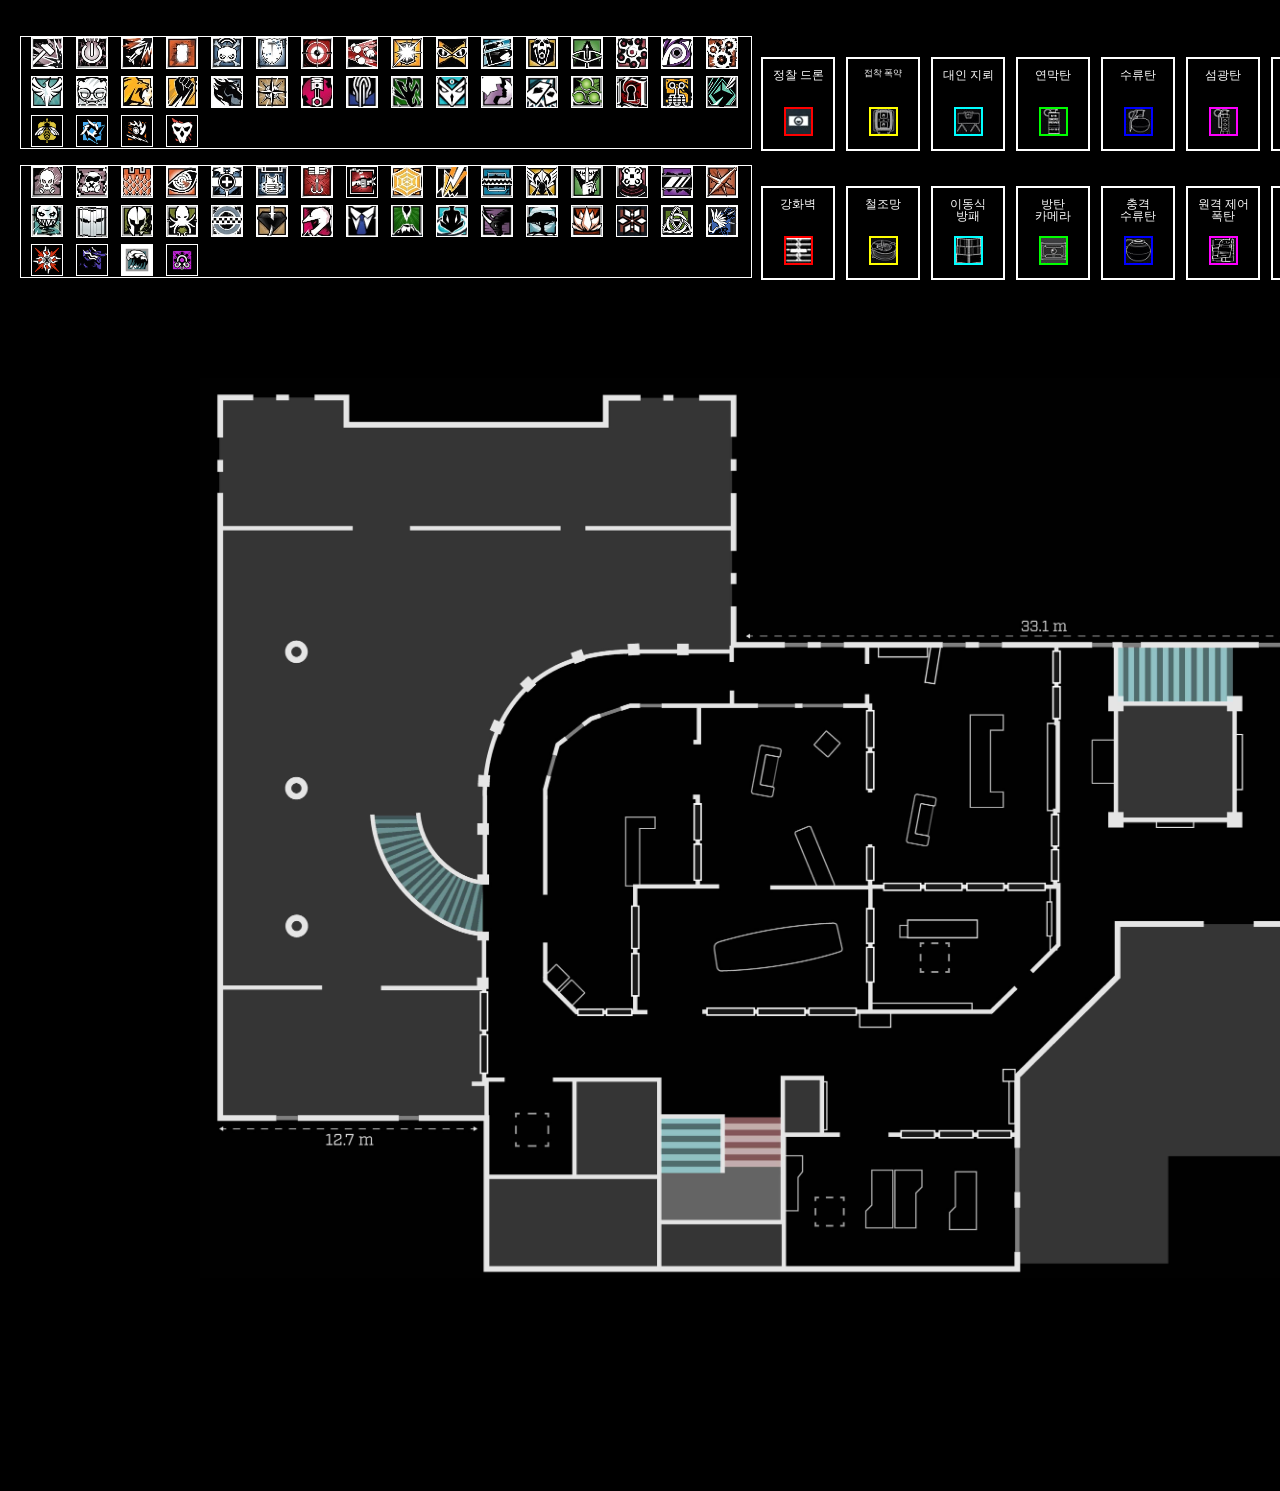
==== commit c213fef0: "R6 맵 전략 툴" ====
--- a/index.html
+++ b/index.html
@@ -198,13 +198,20 @@
 	<img src="34brava.png" alt="" class="drag-and-drop icon" id="brava">
 	<img src="34brava.png" alt="" class="drag-and-drop icon" id="brava">
   <img src="34brava.png" alt="" class="drag-and-drop icon" id="brava">
-	<img src="36ram.png" alt="" class="drag-and-drop icon" id="ram">
-	<img src="36ram.png" alt="" class="drag-and-drop icon" id="ram">
-  <img src="36ram.png" alt="" class="drag-and-drop icon" id="ram">
-	<img src="36ram.png" alt="" class="drag-and-drop icon" id="ram">
-	<img src="36ram.png" alt="" class="drag-and-drop icon" id="ram">
-	<img src="36ram.png" alt="" class="drag-and-drop icon" id="ram">
-	<img src="36ram.png" alt="" class="drag-and-drop icon" id="ram">
+	<img src="35ram.png" alt="" class="drag-and-drop icon" id="ram">
+	<img src="35ram.png" alt="" class="drag-and-drop icon" id="ram">
+  <img src="35ram.png" alt="" class="drag-and-drop icon" id="ram">
+	<img src="35ram.png" alt="" class="drag-and-drop icon" id="ram">
+	<img src="35ram.png" alt="" class="drag-and-drop icon" id="ram">
+	<img src="35ram.png" alt="" class="drag-and-drop icon" id="ram">
+	<img src="35ram.png" alt="" class="drag-and-drop icon" id="ram">
+  <img src="36deimos.png" alt="" class="drag-and-drop icon" id="deimos">
+  <img src="36deimos.png" alt="" class="drag-and-drop icon" id="deimos">
+  <img src="36deimos.png" alt="" class="drag-and-drop icon" id="deimos">
+  <img src="36deimos.png" alt="" class="drag-and-drop icon" id="deimos">
+  <img src="36deimos.png" alt="" class="drag-and-drop icon" id="deimos">
+  <img src="36deimos.png" alt="" class="drag-and-drop icon" id="deimos">
+  <img src="36deimos.png" alt="" class="drag-and-drop icon" id="deimos">
 	
     <div class="drone_slot">
       <span>정찰 드론</span>
@@ -657,33 +664,46 @@
   <img src="32azami.png" alt="" class="drag-and-drop icon" id="azami">
   <img src="32azami.png" alt="" class="drag-and-drop icon" id="azami">
   <img src="32azami.png" alt="" class="drag-and-drop icon" id="azami">
-	<img src="34solis.png" alt="" class="drag-and-drop icon" id="solis">
-	<img src="34solis.png" alt="" class="drag-and-drop icon" id="solis">
-	<img src="34solis.png" alt="" class="drag-and-drop icon" id="solis">
-	<img src="34solis.png" alt="" class="drag-and-drop icon" id="solis">
-	<img src="35fenrir.png" alt="" class="drag-and-drop icon" id="fenrir">
-	<img src="35fenrir.png" alt="" class="drag-and-drop icon" id="fenrir">
-	<img src="35fenrir.png" alt="" class="drag-and-drop icon" id="fenrir">
-	<img src="35fenrir.png" alt="" class="drag-and-drop icon" id="fenrir">
-	<img src="35fenrir.png" alt="" class="drag-and-drop icon" id="fenrir">
-	<img src="35fenrir.png" alt="" class="drag-and-drop icon" id="fenrir">
-	<img src="35fenrir.png" alt="" class="drag-and-drop icon" id="fenrir">
-	<img src="35fenrir.png" alt="" class="drag-and-drop icon" id="fenrir">
-	<img src="35fenrir.png" alt="" class="drag-and-drop icon" id="fenrir">
-	<img src="35fenrir.png" alt="" class="drag-and-drop icon" id="fenrir">
-	<img src="35fenrir.png" alt="" class="drag-and-drop icon" id="fenrir">
-	<img src="35fenrir.png" alt="" class="drag-and-drop icon" id="fenrir">
-	<img src="36tubarao.png" alt="" class="drag-and-drop icon" id="tubarao">
-	<img src="36tubarao.png" alt="" class="drag-and-drop icon" id="tubarao">
-	<img src="36tubarao.png" alt="" class="drag-and-drop icon" id="tubarao">
-	<img src="36tubarao.png" alt="" class="drag-and-drop icon" id="tubarao">
-	<img src="36tubarao.png" alt="" class="drag-and-drop icon" id="tubarao">
-	<img src="36tubarao.png" alt="" class="drag-and-drop icon" id="tubarao">
-	<img src="36tubarao.png" alt="" class="drag-and-drop icon" id="tubarao">
+	<img src="33solis.png" alt="" class="drag-and-drop icon" id="solis">
+	<img src="33solis.png" alt="" class="drag-and-drop icon" id="solis">
+	<img src="33solis.png" alt="" class="drag-and-drop icon" id="solis">
+	<img src="33solis.png" alt="" class="drag-and-drop icon" id="solis">
+	<img src="34fenrir.png" alt="" class="drag-and-drop icon" id="fenrir">
+	<img src="34fenrir.png" alt="" class="drag-and-drop icon" id="fenrir">
+	<img src="34fenrir.png" alt="" class="drag-and-drop icon" id="fenrir">
+	<img src="34fenrir.png" alt="" class="drag-and-drop icon" id="fenrir">
+	<img src="34fenrir.png" alt="" class="drag-and-drop icon" id="fenrir">
+	<img src="34fenrir.png" alt="" class="drag-and-drop icon" id="fenrir">
+	<img src="34fenrir.png" alt="" class="drag-and-drop icon" id="fenrir">
+	<img src="34fenrir.png" alt="" class="drag-and-drop icon" id="fenrir">
+	<img src="34fenrir.png" alt="" class="drag-and-drop icon" id="fenrir">
+	<img src="34fenrir.png" alt="" class="drag-and-drop icon" id="fenrir">
+	<img src="34fenrir.png" alt="" class="drag-and-drop icon" id="fenrir">
+	<img src="34fenrir.png" alt="" class="drag-and-drop icon" id="fenrir">
+	<img src="35tubarao.png" alt="" class="drag-and-drop icon" id="tubarao">
+	<img src="35tubarao.png" alt="" class="drag-and-drop icon" id="tubarao">
+	<img src="35tubarao.png" alt="" class="drag-and-drop icon" id="tubarao">
+	<img src="35tubarao.png" alt="" class="drag-and-drop icon" id="tubarao">
+	<img src="35tubarao.png" alt="" class="drag-and-drop icon" id="tubarao">
+	<img src="35tubarao.png" alt="" class="drag-and-drop icon" id="tubarao">
+	<img src="35tubarao.png" alt="" class="drag-and-drop icon" id="tubarao">
+  <img src="36skopos.png" alt="" class="drag-and-drop icon" id="skopos">
+  <img src="36skopos.png" alt="" class="drag-and-drop icon" id="skopos">
+  <img src="36skopos.png" alt="" class="drag-and-drop icon" id="skopos">
+  <img src="36skopos.png" alt="" class="drag-and-drop icon" id="skopos">
+  <img src="36skopos.png" alt="" class="drag-and-drop icon" id="skopos">
+  <img src="36skopos.png" alt="" class="drag-and-drop icon" id="skopos">
+  <img src="36skopos.png" alt="" class="drag-and-drop icon" id="skopos">
 	  
     <div class="reinforcement_slot">
       <span>강화벽</span>
     </div>
+    <img src="reinforcement.jpg" alt="" class="reinforcement gadget drag-and-drop">
+    <img src="reinforcement.jpg" alt="" class="reinforcement gadget drag-and-drop">
+    <img src="reinforcement.jpg" alt="" class="reinforcement gadget drag-and-drop">
+    <img src="reinforcement.jpg" alt="" class="reinforcement gadget drag-and-drop">
+    <img src="reinforcement.jpg" alt="" class="reinforcement gadget drag-and-drop">
+    <img src="reinforcement.jpg" alt="" class="reinforcement gadget drag-and-drop">
     <img src="reinforcement.jpg" alt="" class="reinforcement gadget drag-and-drop">
     <img src="reinforcement.jpg" alt="" class="reinforcement gadget drag-and-drop">
     <img src="reinforcement.jpg" alt="" class="reinforcement gadget drag-and-drop">
--- a/style.css
+++ b/style.css
@@ -1239,6 +1239,10 @@
   top: 78px;
   left: 100px;
 }
+#skopos {
+  top: 78px;
+  left: 145px;
+}
 /* 攻撃側オペレーターアイコン位置決め */
 #sledge {
   top: 0px;
@@ -1380,3 +1384,7 @@
   top: 78px;
   left: 100px;
 }
+#deimos {
+  top: 78px;
+  left: 145px;
+}
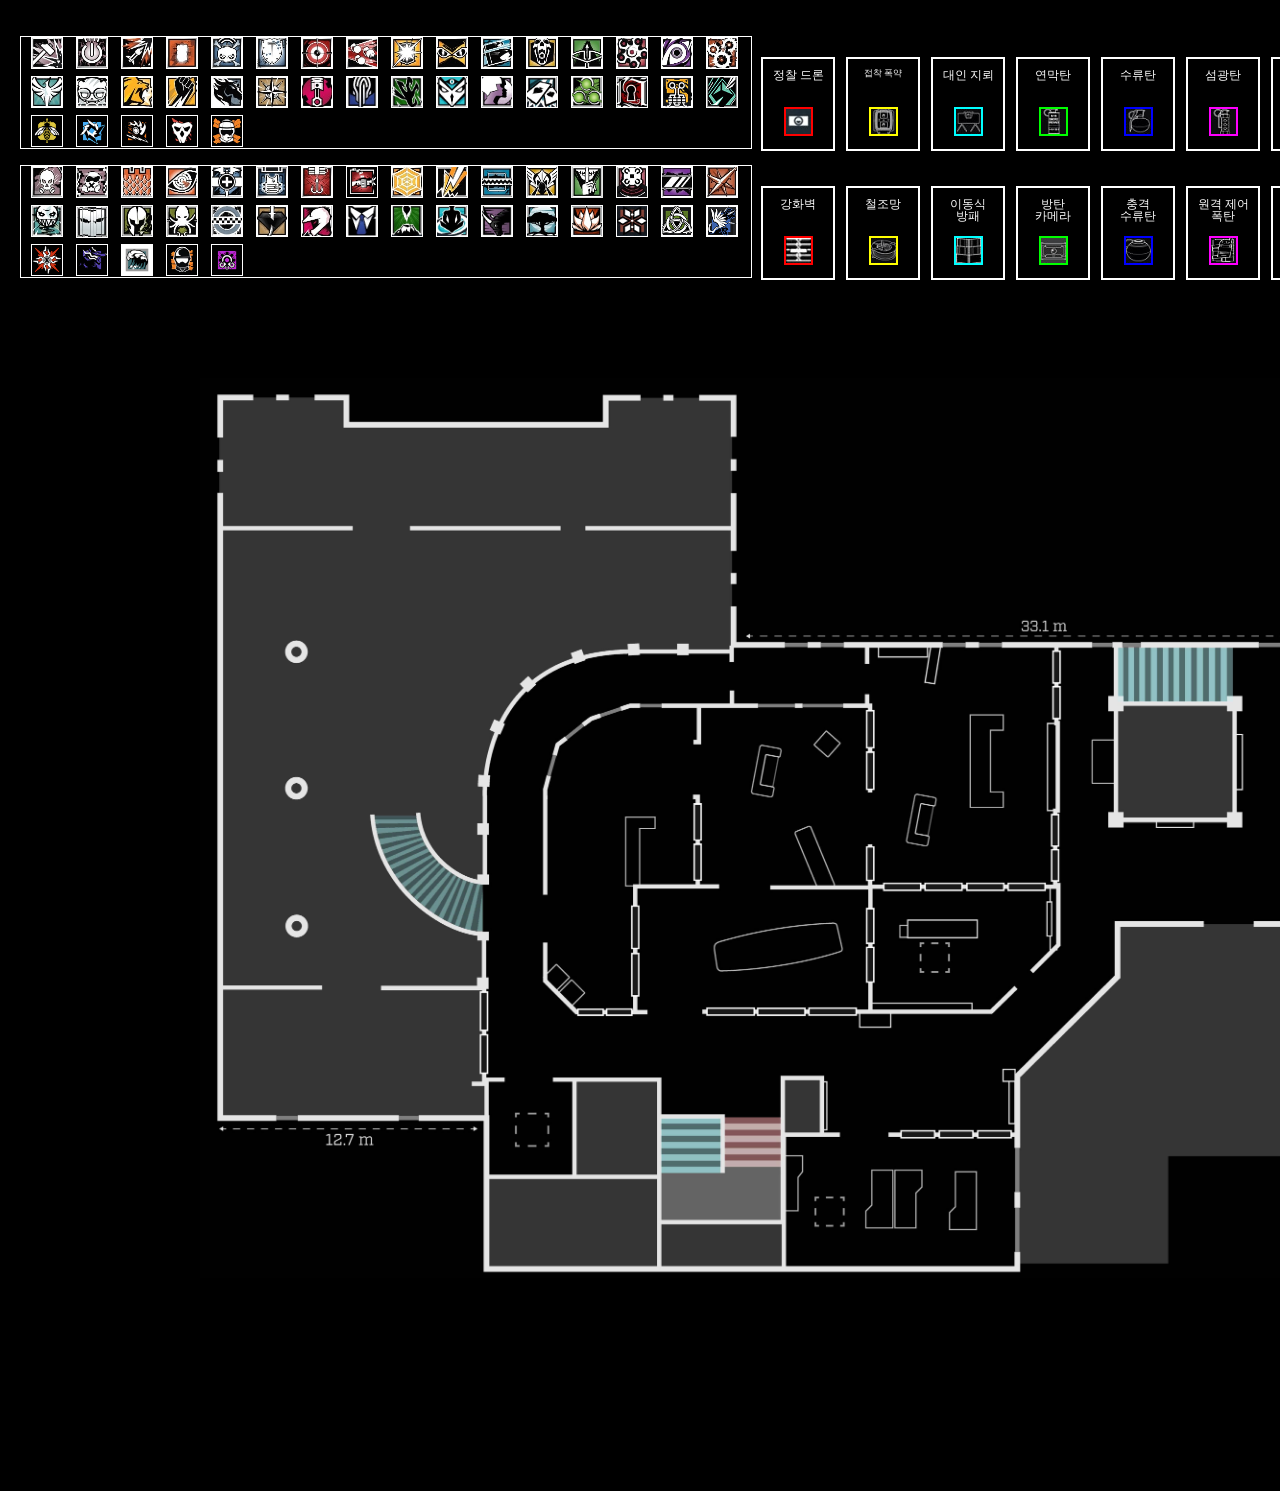
==== commit 25e36e3d: "R6 맵 전략 툴" ====
--- a/index.html
+++ b/index.html
@@ -212,7 +212,14 @@
   <img src="36deimos.png" alt="" class="drag-and-drop icon" id="deimos">
   <img src="36deimos.png" alt="" class="drag-and-drop icon" id="deimos">
   <img src="36deimos.png" alt="" class="drag-and-drop icon" id="deimos">
-	
+	<img src="37striker.png" alt="" class="drag-and-drop icon" id="striker">
+  <img src="37striker.png" alt="" class="drag-and-drop icon" id="striker">
+  <img src="37striker.png" alt="" class="drag-and-drop icon" id="striker">
+  <img src="37striker.png" alt="" class="drag-and-drop icon" id="striker">
+  <img src="37striker.png" alt="" class="drag-and-drop icon" id="striker">
+  <img src="37striker.png" alt="" class="drag-and-drop icon" id="striker">
+  <img src="37striker.png" alt="" class="drag-and-drop icon" id="striker">
+
     <div class="drone_slot">
       <span>정찰 드론</span>
     </div>
@@ -687,13 +694,20 @@
 	<img src="35tubarao.png" alt="" class="drag-and-drop icon" id="tubarao">
 	<img src="35tubarao.png" alt="" class="drag-and-drop icon" id="tubarao">
 	<img src="35tubarao.png" alt="" class="drag-and-drop icon" id="tubarao">
-  <img src="36skopos.png" alt="" class="drag-and-drop icon" id="skopos">
-  <img src="36skopos.png" alt="" class="drag-and-drop icon" id="skopos">
-  <img src="36skopos.png" alt="" class="drag-and-drop icon" id="skopos">
-  <img src="36skopos.png" alt="" class="drag-and-drop icon" id="skopos">
-  <img src="36skopos.png" alt="" class="drag-and-drop icon" id="skopos">
-  <img src="36skopos.png" alt="" class="drag-and-drop icon" id="skopos">
-  <img src="36skopos.png" alt="" class="drag-and-drop icon" id="skopos">
+  <img src="36sentry.png" alt="" class="drag-and-drop icon" id="sentry">
+  <img src="36sentry.png" alt="" class="drag-and-drop icon" id="sentry">
+  <img src="36sentry.png" alt="" class="drag-and-drop icon" id="sentry">
+  <img src="36sentry.png" alt="" class="drag-and-drop icon" id="sentry">
+  <img src="36sentry.png" alt="" class="drag-and-drop icon" id="sentry">
+  <img src="36sentry.png" alt="" class="drag-and-drop icon" id="sentry">
+  <img src="36sentry.png" alt="" class="drag-and-drop icon" id="sentry">
+  <img src="37skopos.png" alt="" class="drag-and-drop icon" id="skopos">
+  <img src="37skopos.png" alt="" class="drag-and-drop icon" id="skopos">
+  <img src="37skopos.png" alt="" class="drag-and-drop icon" id="skopos">
+  <img src="37skopos.png" alt="" class="drag-and-drop icon" id="skopos">
+  <img src="37skopos.png" alt="" class="drag-and-drop icon" id="skopos">
+  <img src="37skopos.png" alt="" class="drag-and-drop icon" id="skopos">
+  <img src="37skopos.png" alt="" class="drag-and-drop icon" id="skopos">
 	  
     <div class="reinforcement_slot">
       <span>강화벽</span>
--- a/style.css
+++ b/style.css
@@ -1239,9 +1239,13 @@
   top: 78px;
   left: 100px;
 }
+#sentry {
+  top: 78px;
+  left: 145px;
+}
 #skopos {
   top: 78px;
-  left: 145px;
+  left: 190px;
 }
 /* 攻撃側オペレーターアイコン位置決め */
 #sledge {
@@ -1387,4 +1391,8 @@
 #deimos {
   top: 78px;
   left: 145px;
+}
+#striker {
+  top: 78px;
+  left: 190px;
 }
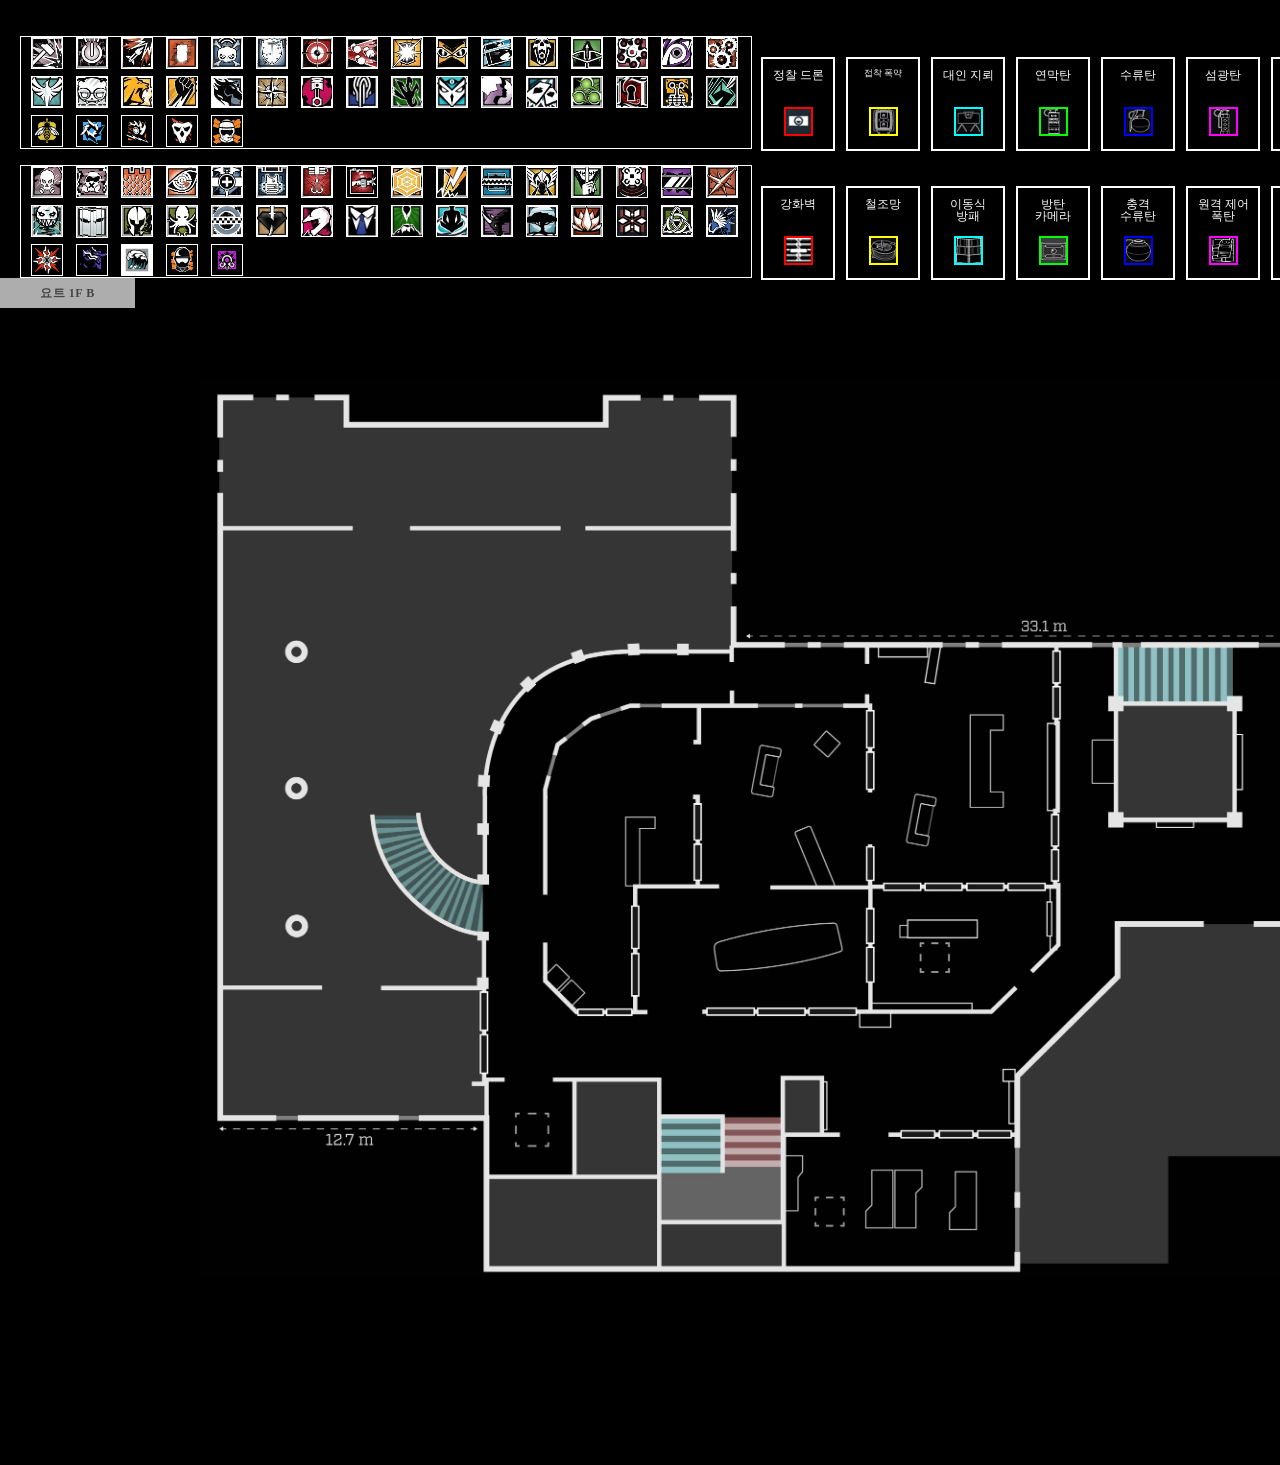
==== commit 4b87c3ec: "R6 맵 전략 툴" ====
--- a/index.html
+++ b/index.html
@@ -1078,46 +1078,42 @@
       <label class="R19 tab_item" for="kanalb1">운하 B1</label>
       <input id="kanalb2" type="radio" name="tab_item">
       <label class="R20 tab_item" for="kanalb2">운하 B2</label>
-      <input id="outback2fa" type="radio" name="tab_item">
-      <label class="R21 tab_item" for="outback2fa">오지 2F A</label>
-      <input id="outback2fb" type="radio" name="tab_item">
-      <label class="R22 tab_item" for="outback2fb">오지 2F B</label>
-      <input id="outback1fa" type="radio" name="tab_item">
-      <label class="R23 tab_item" for="outback1fa">오지 1F A</label>
-      <input id="outback1fb" type="radio" name="tab_item">
-      <label class="R24 tab_item" for="outback1fb">오지 1F B</label>
+      <input id="outback2f" type="radio" name="tab_item">
+      <label class="R21 tab_item" for="outback2f">오지 2F</label>
+      <input id="outback1f" type="radio" name="tab_item">
+      <label class="R22 tab_item" for="outback1f">오지 1F</label>
       <input id="plane3fa" type="radio" name="tab_item">
-      <label class="R25 tab_item" for="plane3fa">대통령 전용기 3F A</label>
+      <label class="R23 tab_item" for="plane3fa">대통령 전용기 3F A</label>
       <input id="plane3fb" type="radio" name="tab_item">
-      <label class="R26 tab_item" for="plane3fb">대통령 전용기 3F B</label>
+      <label class="R24 tab_item" for="plane3fb">대통령 전용기 3F B</label>
       <input id="plane2fa" type="radio" name="tab_item">
-      <label class="R27 tab_item" for="plane2fa">대통령 전용기 2F A</label>
+      <label class="R25 tab_item" for="plane2fa">대통령 전용기 2F A</label>
       <input id="plane2fb" type="radio" name="tab_item">
-      <label class="R28 tab_item" for="plane2fb">대통령 전용기 2F B</label>
+      <label class="R26 tab_item" for="plane2fb">대통령 전용기 2F B</label>
       <input id="plane1fa" type="radio" name="tab_item">
-      <label class="R29 tab_item" for="plane1fa">대통령 전용기 1F A</label>
+      <label class="R27 tab_item" for="plane1fa">대통령 전용기 1F A</label>
       <input id="plane1fb" type="radio" name="tab_item">
-      <label class="R30 tab_item" for="plane1fb">대통령 전용기 1F B</label>
+      <label class="R28 tab_item" for="plane1fb">대통령 전용기 1F B</label>
       <input id="tower2fa" type="radio" name="tab_item">
-      <label class="R31 tab_item" for="tower2fa">타워 2F A</label>
+      <label class="R29 tab_item" for="tower2fa">타워 2F A</label>
       <input id="tower2fb" type="radio" name="tab_item">
-      <label class="R32 tab_item" for="tower2fb">타워 2F B</label>
+      <label class="R30 tab_item" for="tower2fb">타워 2F B</label>
       <input id="tower1fa" type="radio" name="tab_item">
-      <label class="R33 tab_item" for="tower1fa">타워 1F A</label>
+      <label class="R31 tab_item" for="tower1fa">타워 1F A</label>
       <input id="tower1fb" type="radio" name="tab_item">
-      <label class="R34 tab_item" for="tower1fb">타워 1F B</label>
+      <label class="R32 tab_item" for="tower1fb">타워 1F B</label>
       <input id="yacht4f" type="radio" name="tab_item">
-      <label class="R35 tab_item" for="yacht4f">요트 4F</label>
+      <label class="R33 tab_item" for="yacht4f">요트 4F</label>
       <input id="yacht3f" type="radio" name="tab_item">
-      <label class="R36 tab_item" for="yacht3f">요트 3F</label>
+      <label class="R34 tab_item" for="yacht3f">요트 3F</label>
       <input id="yacht2fa" type="radio" name="tab_item">
-      <label class="R37 tab_item" for="yacht2fa">요트 2F A</label>
+      <label class="R35 tab_item" for="yacht2fa">요트 2F A</label>
       <input id="yacht2fb" type="radio" name="tab_item">
-      <label class="R38 tab_item" for="yacht2fb">요트 2F B</label>
+      <label class="R36 tab_item" for="yacht2fb">요트 2F B</label>
       <input id="yacht1fa" type="radio" name="tab_item">
-      <label class="R39 tab_item" for="yacht1fa">요트 1F A</label>
+      <label class="R37 tab_item" for="yacht1fa">요트 1F A</label>
       <input id="yacht1fb" type="radio" name="tab_item">
-      <label class="R40 tab_item" for="yacht1fb">요트 1F B</label>
+      <label class="R48 tab_item" for="yacht1fb">요트 1F B</label>
       <div class="tab_content" id="bank2f">
         <img src="bank2f.jpg" alt="" class="map">
       </div>
@@ -1175,17 +1171,11 @@
       <div class="tab_content" id="villab1">
         <img src="villab1.jpg" alt="" class="map">
       </div>
-      <div class="tab_content" id="outback2fa">
-        <img src="outback2fa.jpg" alt="" class="map">
-      </div>
-      <div class="tab_content" id="outback2fb">
-        <img src="outback2fb.jpg" alt="" class="map">
-      </div>
-      <div class="tab_content" id="outback1fa">
-        <img src="outback1fa.jpg" alt="" class="map">
-      </div>
-      <div class="tab_content" id="outback1fb">
-        <img src="outback1fb.jpg" alt="" class="map">
+      <div class="tab_content" id="outback2f">
+        <img src="outback2f.jpg" alt="" class="map">
+      </div>
+      <div class="tab_content" id="outback1f">
+        <img src="outback1f.jpg" alt="" class="map">
       </div>
       <div class="tab_content" id="fortress2f">
         <img src="fortress2f.jpg" alt="" class="map">
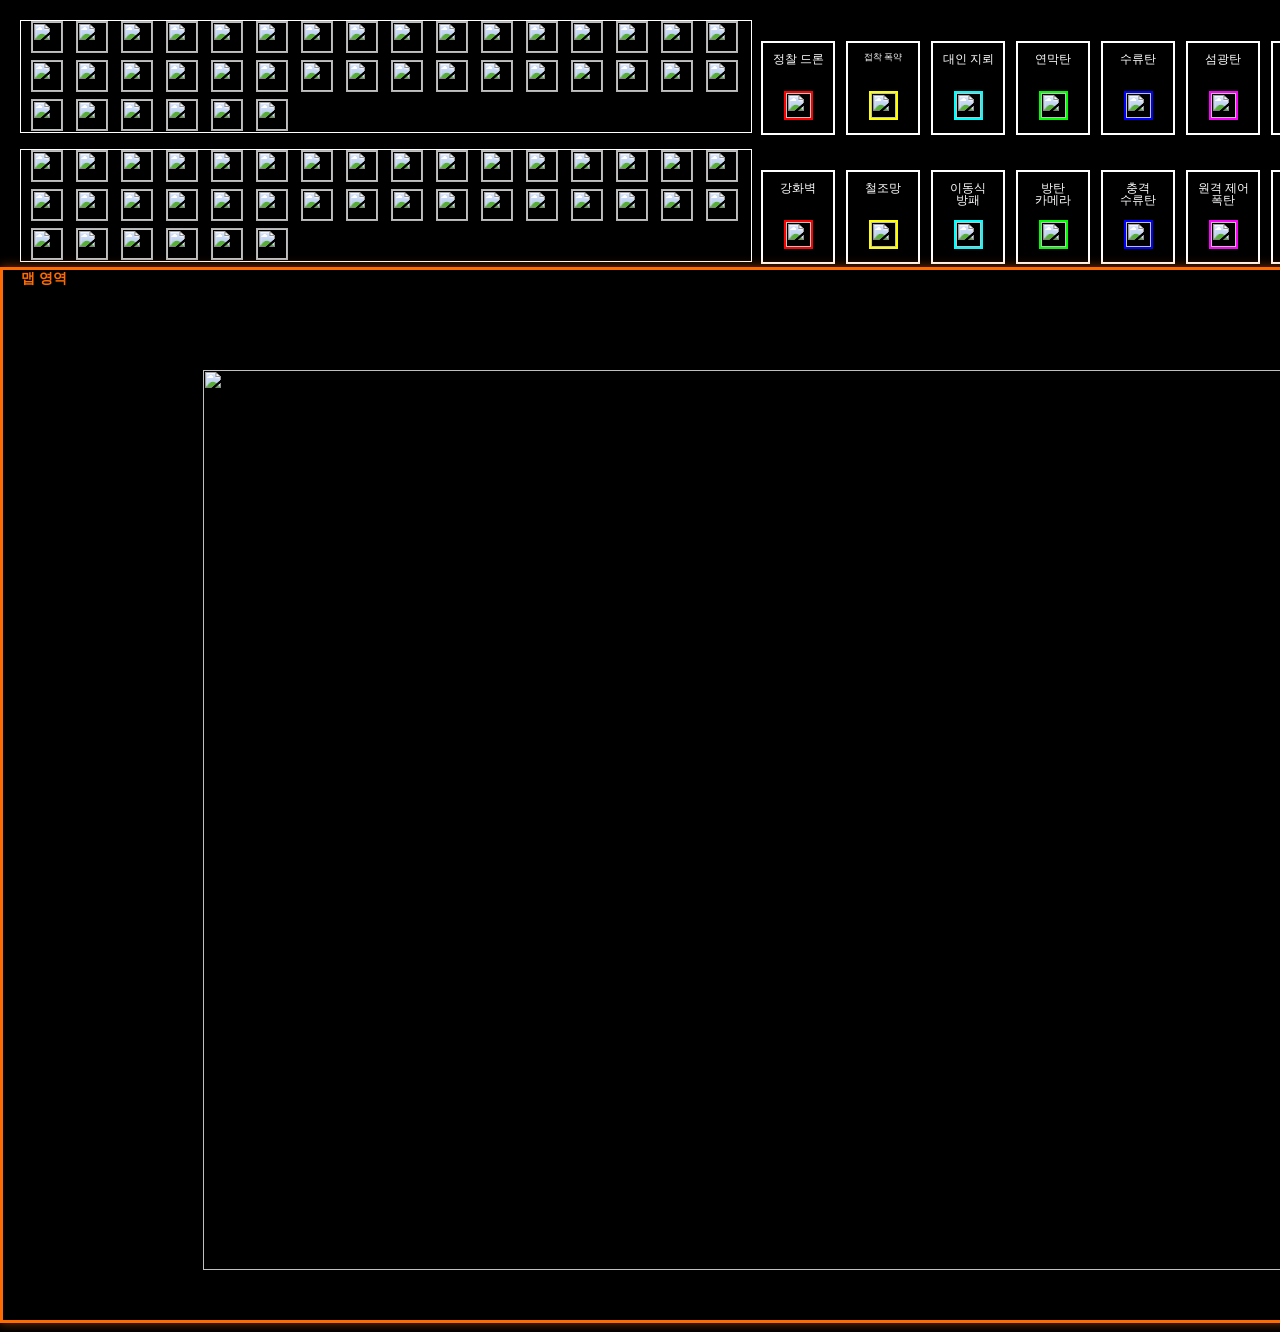
==== commit c1b74d48: "Add files via upload" ====
--- a/index.html
+++ b/index.html
@@ -1,10 +1,10 @@
-
-<!-- saved from url=(0040)https://otariga.github.io/R6TAC_ALLMAPS/ -->
-<html lang="kr"><head><meta http-equiv="Content-Type" content="text/html; charset=UTF-8"></head><body>u
-
-
-
-  
+<html lang="ko">
+  <head>
+    <meta http-equiv="Content-Type" content="text/html; charset=UTF-8">
+  </head>
+
+
+
   <meta name="viewport" content="width=device-width, initial-scale=1.0">
   <meta http-equiv="X-UA-Compatible" content="ie=edge">
   <link rel="icon" href="Ende_LOGO.png">
@@ -14,1106 +14,330 @@
 
 
 
-  <!-- アイコン配置エリア  -->
-  <!-- 攻撃側のエリア -->
+  <!-- 아이콘 배치-->
+  <!-- 공격측 영역 -->
   <div class="attack_slot">
-    <img src="1sledge.jpg" alt="" class="drag-and-drop icon" id="sledge">
-    <img src="1sledge.jpg" alt="" class="drag-and-drop icon" id="sledge">
-	<img src="1sledge.jpg" alt="" class="drag-and-drop icon" id="sledge">
-    <img src="1sledge.jpg" alt="" class="drag-and-drop icon" id="sledge">
-	<img src="1sledge.jpg" alt="" class="drag-and-drop icon" id="sledge">
-    <img src="1sledge.jpg" alt="" class="drag-and-drop icon" id="sledge">
-	<img src="1sledge.jpg" alt="" class="drag-and-drop icon" id="sledge">
-    <img src="1sledge.jpg" alt="" class="drag-and-drop icon" id="sledge">
-    <img src="2thatcher.jpg" alt="" class="drag-and-drop icon" id="thatcher">
-    <img src="2thatcher.jpg" alt="" class="drag-and-drop icon" id="thatcher">
-    <img src="2thatcher.jpg" alt="" class="drag-and-drop icon" id="thatcher">
-    <img src="2thatcher.jpg" alt="" class="drag-and-drop icon" id="thatcher">
-    <img src="2thatcher.jpg" alt="" class="drag-and-drop icon" id="thatcher">
-    <img src="3ash.jpg" alt="" class="drag-and-drop icon" id="ash">
-    <img src="3ash.jpg" alt="" class="drag-and-drop icon" id="ash">
-    <img src="3ash.jpg" alt="" class="drag-and-drop icon" id="ash">
-    <img src="3ash.jpg" alt="" class="drag-and-drop icon" id="ash">
-    <img src="3ash.jpg" alt="" class="drag-and-drop icon" id="ash">
-    <img src="4thermite.jpg" alt="" class="drag-and-drop icon" id="thermite">
-    <img src="4thermite.jpg" alt="" class="drag-and-drop icon" id="thermite">
-    <img src="4thermite.jpg" alt="" class="drag-and-drop icon" id="thermite">
-    <img src="4thermite.jpg" alt="" class="drag-and-drop icon" id="thermite">
-    <img src="4thermite.jpg" alt="" class="drag-and-drop icon" id="thermite">
-    <img src="5twitch.jpg" alt="" class="drag-and-drop icon" id="twitch">
-    <img src="5twitch.jpg" alt="" class="drag-and-drop icon" id="twitch">
-    <img src="5twitch.jpg" alt="" class="drag-and-drop icon" id="twitch">
-    <img src="5twitch.jpg" alt="" class="drag-and-drop icon" id="twitch">
-    <img src="5twitch.jpg" alt="" class="drag-and-drop icon" id="twitch">
-    <img src="6montagne.jpg" alt="" class="drag-and-drop icon" id="montagne">
-    <img src="6montagne.jpg" alt="" class="drag-and-drop icon" id="montagne">
-    <img src="6montagne.jpg" alt="" class="drag-and-drop icon" id="montagne">
-    <img src="6montagne.jpg" alt="" class="drag-and-drop icon" id="montagne">
-    <img src="6montagne.jpg" alt="" class="drag-and-drop icon" id="montagne">
-    <img src="7glaz.jpg" alt="" class="drag-and-drop icon" id="glaz">
-    <img src="7glaz.jpg" alt="" class="drag-and-drop icon" id="glaz">
-    <img src="7glaz.jpg" alt="" class="drag-and-drop icon" id="glaz">
-    <img src="7glaz.jpg" alt="" class="drag-and-drop icon" id="glaz">
-    <img src="7glaz.jpg" alt="" class="drag-and-drop icon" id="glaz">
-    <img src="8fuze.jpg" alt="" class="drag-and-drop icon" id="fuze">
-    <img src="8fuze.jpg" alt="" class="drag-and-drop icon" id="fuze">
-    <img src="8fuze.jpg" alt="" class="drag-and-drop icon" id="fuze">
-    <img src="8fuze.jpg" alt="" class="drag-and-drop icon" id="fuze">
-    <img src="9blitz.jpg" alt="" class="drag-and-drop icon" id="blitz">
-    <img src="9blitz.jpg" alt="" class="drag-and-drop icon" id="blitz">
-    <img src="9blitz.jpg" alt="" class="drag-and-drop icon" id="blitz">
-    <img src="9blitz.jpg" alt="" class="drag-and-drop icon" id="blitz">
-    <img src="9blitz.jpg" alt="" class="drag-and-drop icon" id="blitz">
-    <img src="10iq.jpg" alt="" class="drag-and-drop icon" id="iq">
-    <img src="10iq.jpg" alt="" class="drag-and-drop icon" id="iq">
-    <img src="10iq.jpg" alt="" class="drag-and-drop icon" id="iq">
-    <img src="10iq.jpg" alt="" class="drag-and-drop icon" id="iq">
-    <img src="10iq.jpg" alt="" class="drag-and-drop icon" id="iq">
-    <img src="11buck.jpg" alt="" class="drag-and-drop icon" id="buck">
-    <img src="11buck.jpg" alt="" class="drag-and-drop icon" id="buck">
-	<img src="11buck.jpg" alt="" class="drag-and-drop icon" id="buck">
-    <img src="11buck.jpg" alt="" class="drag-and-drop icon" id="buck">
-	<img src="11buck.jpg" alt="" class="drag-and-drop icon" id="buck">
-    <img src="11buck.jpg" alt="" class="drag-and-drop icon" id="buck">
-	<img src="11buck.jpg" alt="" class="drag-and-drop icon" id="buck">
-    <img src="11buck.jpg" alt="" class="drag-and-drop icon" id="buck">
-    <img src="12blackbeard.jpg" alt="" class="drag-and-drop icon" id="blackbeard">
-    <img src="12blackbeard.jpg" alt="" class="drag-and-drop icon" id="blackbeard">
-    <img src="12blackbeard.jpg" alt="" class="drag-and-drop icon" id="blackbeard">
-    <img src="12blackbeard.jpg" alt="" class="drag-and-drop icon" id="blackbeard">
-    <img src="12blackbeard.jpg" alt="" class="drag-and-drop icon" id="blackbeard">
-    <img src="13capitao.jpg" alt="" class="drag-and-drop icon" id="capitao">
-    <img src="13capitao.jpg" alt="" class="drag-and-drop icon" id="capitao">
-    <img src="13capitao.jpg" alt="" class="drag-and-drop icon" id="capitao">
-    <img src="13capitao.jpg" alt="" class="drag-and-drop icon" id="capitao">
-    <img src="13capitao.jpg" alt="" class="drag-and-drop icon" id="capitao">
-    <img src="14hibana.jpg" alt="" class="drag-and-drop icon" id="hibana">
-    <img src="14hibana.jpg" alt="" class="drag-and-drop icon" id="hibana">
-    <img src="14hibana.jpg" alt="" class="drag-and-drop icon" id="hibana">
-    <img src="14hibana.jpg" alt="" class="drag-and-drop icon" id="hibana">
-    <img src="15jackal.jpg" alt="" class="drag-and-drop icon" id="jackal">
-    <img src="15jackal.jpg" alt="" class="drag-and-drop icon" id="jackal">
-    <img src="15jackal.jpg" alt="" class="drag-and-drop icon" id="jackal">
-    <img src="15jackal.jpg" alt="" class="drag-and-drop icon" id="jackal">
-    <img src="15jackal.jpg" alt="" class="drag-and-drop icon" id="jackal">
-    <img src="16ying.jpg" alt="" class="drag-and-drop icon" id="ying">
-    <img src="16ying.jpg" alt="" class="drag-and-drop icon" id="ying">
-    <img src="16ying.jpg" alt="" class="drag-and-drop icon" id="ying">
-    <img src="16ying.jpg" alt="" class="drag-and-drop icon" id="ying">
-    <img src="16ying.jpg" alt="" class="drag-and-drop icon" id="ying">
-    <img src="16ying.jpg" alt="" class="drag-and-drop icon" id="ying">
-    <img src="17zofia.jpg" alt="" class="drag-and-drop icon" id="zofia">
-    <img src="17zofia.jpg" alt="" class="drag-and-drop icon" id="zofia">
-    <img src="17zofia.jpg" alt="" class="drag-and-drop icon" id="zofia">
-    <img src="17zofia.jpg" alt="" class="drag-and-drop icon" id="zofia">
-    <img src="17zofia.jpg" alt="" class="drag-and-drop icon" id="zofia">
-    <img src="18dokkaebi.jpg" alt="" class="drag-and-drop icon" id="dokkaebi">
-    <img src="18dokkaebi.jpg" alt="" class="drag-and-drop icon" id="dokkaebi">
-    <img src="18dokkaebi.jpg" alt="" class="drag-and-drop icon" id="dokkaebi">
-    <img src="18dokkaebi.jpg" alt="" class="drag-and-drop icon" id="dokkaebi">
-    <img src="18dokkaebi.jpg" alt="" class="drag-and-drop icon" id="dokkaebi">
-    <img src="19lion.jpg" alt="" class="drag-and-drop icon" id="lion">
-    <img src="19lion.jpg" alt="" class="drag-and-drop icon" id="lion">
-    <img src="19lion.jpg" alt="" class="drag-and-drop icon" id="lion">
-    <img src="19lion.jpg" alt="" class="drag-and-drop icon" id="lion">
-    <img src="19lion.jpg" alt="" class="drag-and-drop icon" id="lion">
-    <img src="20finka.jpg" alt="" class="drag-and-drop icon" id="finka">
-    <img src="20finka.jpg" alt="" class="drag-and-drop icon" id="finka">
-    <img src="20finka.jpg" alt="" class="drag-and-drop icon" id="finka">
-    <img src="20finka.jpg" alt="" class="drag-and-drop icon" id="finka">
-    <img src="20finka.jpg" alt="" class="drag-and-drop icon" id="finka">
-    <img src="21marverick.jpg" alt="" class="drag-and-drop icon" id="marverick">
-    <img src="21marverick.jpg" alt="" class="drag-and-drop icon" id="marverick">
-    <img src="21marverick.jpg" alt="" class="drag-and-drop icon" id="marverick">
-    <img src="21marverick.jpg" alt="" class="drag-and-drop icon" id="marverick">
-    <img src="21marverick.jpg" alt="" class="drag-and-drop icon" id="marverick">
-    <img src="22nomad.jpg" alt="" class="drag-and-drop icon" id="nomad">
-    <img src="22nomad.jpg" alt="" class="drag-and-drop icon" id="nomad">
-    <img src="22nomad.jpg" alt="" class="drag-and-drop icon" id="nomad">
-    <img src="22nomad.jpg" alt="" class="drag-and-drop icon" id="nomad">
-    <img src="22nomad.jpg" alt="" class="drag-and-drop icon" id="nomad">
-    <img src="23gridlock.jpg" alt="" class="drag-and-drop icon" id="gridlock">
-    <img src="23gridlock.jpg" alt="" class="drag-and-drop icon" id="gridlock">
-    <img src="23gridlock.jpg" alt="" class="drag-and-drop icon" id="gridlock">
-    <img src="23gridlock.jpg" alt="" class="drag-and-drop icon" id="gridlock">
-    <img src="23gridlock.jpg" alt="" class="drag-and-drop icon" id="gridlock">
-    <img src="24nokk.jpg" alt="" class="drag-and-drop icon" id="nokk">
-    <img src="24nokk.jpg" alt="" class="drag-and-drop icon" id="nokk">
-    <img src="24nokk.jpg" alt="" class="drag-and-drop icon" id="nokk">
-    <img src="24nokk.jpg" alt="" class="drag-and-drop icon" id="nokk">
-    <img src="24nokk.jpg" alt="" class="drag-and-drop icon" id="nokk">
-    <img src="25amaru.jpg" alt="" class="drag-and-drop icon" id="amaru">
-    <img src="25amaru.jpg" alt="" class="drag-and-drop icon" id="amaru">
-    <img src="25amaru.jpg" alt="" class="drag-and-drop icon" id="amaru">
-    <img src="25amaru.jpg" alt="" class="drag-and-drop icon" id="amaru">
-    <img src="25amaru.jpg" alt="" class="drag-and-drop icon" id="amaru">
-    <img src="26kali.jpg" alt="" class="drag-and-drop icon" id="kali">
-    <img src="26kali.jpg" alt="" class="drag-and-drop icon" id="kali">
-    <img src="26kali.jpg" alt="" class="drag-and-drop icon" id="kali">
-    <img src="26kali.jpg" alt="" class="drag-and-drop icon" id="kali">
-    <img src="26kali.jpg" alt="" class="drag-and-drop icon" id="kali">
-    <img src="27iana.jpg" alt="" class="drag-and-drop icon" id="iana">
-    <img src="27iana.jpg" alt="" class="drag-and-drop icon" id="iana">
-    <img src="27iana.jpg" alt="" class="drag-and-drop icon" id="iana">
-    <img src="27iana.jpg" alt="" class="drag-and-drop icon" id="iana">
-    <img src="27iana.jpg" alt="" class="drag-and-drop icon" id="iana">
-    <img src="28ace.jpg" alt="" class="drag-and-drop icon" id="ace">
-    <img src="28ace.jpg" alt="" class="drag-and-drop icon" id="ace">
-    <img src="28ace.jpg" alt="" class="drag-and-drop icon" id="ace">
-    <img src="28ace.jpg" alt="" class="drag-and-drop icon" id="ace">
-    <img src="28ace.jpg" alt="" class="drag-and-drop icon" id="ace">
-    <img src="29zero.jpg" alt="" class="drag-and-drop icon" id="zero">
-    <img src="29zero.jpg" alt="" class="drag-and-drop icon" id="zero">
-    <img src="29zero.jpg" alt="" class="drag-and-drop icon" id="zero">
-    <img src="29zero.jpg" alt="" class="drag-and-drop icon" id="zero">
-    <img src="29zero.jpg" alt="" class="drag-and-drop icon" id="zero">
-    <img src="30flores.jpg" alt="" class="drag-and-drop icon" id="flores">
-    <img src="30flores.jpg" alt="" class="drag-and-drop icon" id="flores">
-    <img src="30flores.jpg" alt="" class="drag-and-drop icon" id="flores">
-    <img src="30flores.jpg" alt="" class="drag-and-drop icon" id="flores">
-    <img src="30flores.jpg" alt="" class="drag-and-drop icon" id="flores">
-    <img src="30flores.jpg" alt="" class="drag-and-drop icon" id="flores">
-	<img src="31osa.png" alt="" class="drag-and-drop icon" id="osa">
-	<img src="31osa.png" alt="" class="drag-and-drop icon" id="osa">
-  <img src="31osa.png" alt="" class="drag-and-drop icon" id="osa">
-  <img src="31osa.png" alt="" class="drag-and-drop icon" id="osa">
-  <img src="31osa.png" alt="" class="drag-and-drop icon" id="osa">
-	<img src="32sens.png" alt="" class="drag-and-drop icon" id="sens">
-	<img src="32sens.png" alt="" class="drag-and-drop icon" id="sens">
-  <img src="32sens.png" alt="" class="drag-and-drop icon" id="sens">
-  <img src="32sens.png" alt="" class="drag-and-drop icon" id="sens">
-  <img src="32sens.png" alt="" class="drag-and-drop icon" id="sens">
-	<img src="32sens.png" alt="" class="drag-and-drop icon" id="sens">
-	<img src="33grim.png" alt="" class="drag-and-drop icon" id="grim">
-  <img src="33grim.png" alt="" class="drag-and-drop icon" id="grim">
-  <img src="33grim.png" alt="" class="drag-and-drop icon" id="grim">
-  <img src="33grim.png" alt="" class="drag-and-drop icon" id="grim">
-  <img src="33grim.png" alt="" class="drag-and-drop icon" id="grim">
-  <img src="33grim.png" alt="" class="drag-and-drop icon" id="grim">
-	<img src="33grim.png" alt="" class="drag-and-drop icon" id="grim">
-	<img src="33grim.png" alt="" class="drag-and-drop icon" id="grim">
-	<img src="34brava.png" alt="" class="drag-and-drop icon" id="brava">
-	<img src="34brava.png" alt="" class="drag-and-drop icon" id="brava">
-	<img src="34brava.png" alt="" class="drag-and-drop icon" id="brava">
-	<img src="34brava.png" alt="" class="drag-and-drop icon" id="brava">
-	<img src="34brava.png" alt="" class="drag-and-drop icon" id="brava">
-  <img src="34brava.png" alt="" class="drag-and-drop icon" id="brava">
-	<img src="35ram.png" alt="" class="drag-and-drop icon" id="ram">
-	<img src="35ram.png" alt="" class="drag-and-drop icon" id="ram">
-  <img src="35ram.png" alt="" class="drag-and-drop icon" id="ram">
-	<img src="35ram.png" alt="" class="drag-and-drop icon" id="ram">
-	<img src="35ram.png" alt="" class="drag-and-drop icon" id="ram">
-	<img src="35ram.png" alt="" class="drag-and-drop icon" id="ram">
-	<img src="35ram.png" alt="" class="drag-and-drop icon" id="ram">
-  <img src="36deimos.png" alt="" class="drag-and-drop icon" id="deimos">
-  <img src="36deimos.png" alt="" class="drag-and-drop icon" id="deimos">
-  <img src="36deimos.png" alt="" class="drag-and-drop icon" id="deimos">
-  <img src="36deimos.png" alt="" class="drag-and-drop icon" id="deimos">
-  <img src="36deimos.png" alt="" class="drag-and-drop icon" id="deimos">
-  <img src="36deimos.png" alt="" class="drag-and-drop icon" id="deimos">
-  <img src="36deimos.png" alt="" class="drag-and-drop icon" id="deimos">
-	<img src="37striker.png" alt="" class="drag-and-drop icon" id="striker">
-  <img src="37striker.png" alt="" class="drag-and-drop icon" id="striker">
-  <img src="37striker.png" alt="" class="drag-and-drop icon" id="striker">
-  <img src="37striker.png" alt="" class="drag-and-drop icon" id="striker">
-  <img src="37striker.png" alt="" class="drag-and-drop icon" id="striker">
-  <img src="37striker.png" alt="" class="drag-and-drop icon" id="striker">
-  <img src="37striker.png" alt="" class="drag-and-drop icon" id="striker">
+    <!--  <img src="name.jpg" alt="" class="drag-and-drop icon" id="name" draggable="true"> -->
+    <img src="striker.jpg" alt="" class="drag-and-drop icon" id="striker" draggable="true">
+    <img src="sledge.jpg" alt="" class="drag-and-drop icon" id="sledge" draggable="true">
+    <img src="thatcher.jpg" alt="" class="drag-and-drop icon" id="thatcher" draggable="true">
+    <img src="ash.jpg" alt="" class="drag-and-drop icon" id="ash" draggable="true">
+    <img src="thermite.jpg" alt="" class="drag-and-drop icon" id="thermite" draggable="true">
+    <img src="twitch.jpg" alt="" class="drag-and-drop icon" id="twitch" draggable="true">
+    <img src="montagne.jpg" alt="" class="drag-and-drop icon" id="montagne" draggable="true">
+    <img src="glaz.jpg" alt="" class="drag-and-drop icon" id="glaz" draggable="true">
+    <img src="fuze.jpg" alt="" class="drag-and-drop icon" id="fuze" draggable="true">
+    <img src="blitz.jpg" alt="" class="drag-and-drop icon" id="blitz" draggable="true">
+    <img src="iq.jpg" alt="" class="drag-and-drop icon" id="iq" draggable="true">
+    <img src="buck.jpg" alt="" class="drag-and-drop icon" id="buck" draggable="true">
+    <img src="blackbeard.jpg" alt="" class="drag-and-drop icon" id="blackbeard" draggable="true">
+    <img src="capitao.jpg" alt="" class="drag-and-drop icon" id="capitao" draggable="true">
+    <img src="hibana.jpg" alt="" class="drag-and-drop icon" id="hibana" draggable="true">
+    <img src="jackal.jpg" alt="" class="drag-and-drop icon" id="jackal" draggable="true">
+    <img src="ying.jpg" alt="" class="drag-and-drop icon" id="ying" draggable="true">
+    <img src="zofia.jpg" alt="" class="drag-and-drop icon" id="zofia" draggable="true">
+    <img src="dokkaebi.jpg" alt="" class="drag-and-drop icon" id="dokkaebi" draggable="true">
+    <img src="lion.jpg" alt="" class="drag-and-drop icon" id="lion" draggable="true">
+    <img src="finka.jpg" alt="" class="drag-and-drop icon" id="finka" draggable="true">
+    <img src="maverick.jpg" alt="" class="drag-and-drop icon" id="maverick" draggable="true">
+    <img src="nomad.jpg" alt="" class="drag-and-drop icon" id="nomad" draggable="true">
+    <img src="gridlock.jpg" alt="" class="drag-and-drop icon" id="gridlock" draggable="true">
+    <img src="nokk.jpg" alt="" class="drag-and-drop icon" id="nokk" draggable="true">
+    <img src="amaru.jpg" alt="" class="drag-and-drop icon" id="amaru" draggable="true">
+    <img src="kali.jpg" alt="" class="drag-and-drop icon" id="kali" draggable="true">
+    <img src="iana.jpg" alt="" class="drag-and-drop icon" id="iana" draggable="true">
+    <img src="ace.jpg" alt="" class="drag-and-drop icon" id="ace" draggable="true">
+    <img src="zero.jpg" alt="" class="drag-and-drop icon" id="zero" draggable="true">
+    <img src="flores.jpg" alt="" class="drag-and-drop icon" id="flores" draggable="true">
+	  <img src="osa.jpg" alt="" class="drag-and-drop icon" id="osa" draggable="true">
+    <img src="sens.jpg" alt="" class="drag-and-drop icon" id="sens" draggable="true">
+    <img src="grim.jpg" alt="" class="drag-and-drop icon" id="grim" draggable="true">
+    <img src="brava.jpg" alt="" class="drag-and-drop icon" id="brava" draggable="true">
+    <img src="ram.jpg" alt="" class="drag-and-drop icon" id="ram" draggable="true">
+    <img src="deimos.jpg" alt="" class="drag-and-drop icon" id="deimos" draggable="true">
+    <img src="rauora.jpg" alt="" class="drag-and-drop icon" id="rauora" draggable="true">
+
 
     <div class="drone_slot">
       <span>정찰 드론</span>
     </div>
-    <img src="drone.jpg" alt="" class="drone gadget drag-and-drop">
-    <img src="drone.jpg" alt="" class="drone gadget drag-and-drop">
-    <img src="drone.jpg" alt="" class="drone gadget drag-and-drop">
-    <img src="drone.jpg" alt="" class="drone gadget drag-and-drop">
-    <img src="drone.jpg" alt="" class="drone gadget drag-and-drop">
-    <img src="drone.jpg" alt="" class="drone gadget drag-and-drop">
-    <img src="drone.jpg" alt="" class="drone gadget drag-and-drop">
-    <img src="drone.jpg" alt="" class="drone gadget drag-and-drop">
-    <img src="drone.jpg" alt="" class="drone gadget drag-and-drop">
-    <img src="drone.jpg" alt="" class="drone gadget drag-and-drop">
+    <img src="drone.jpg" alt="" class="drone gadget drag-and-drop" draggable="true">
+    
     <div class="bleaching_slot">
       <span>접착 폭약</span>
     </div>
-    <img src="bleaching.jpg" alt="" class="bleaching gadget drag-and-drop">
-    <img src="bleaching.jpg" alt="" class="bleaching gadget drag-and-drop">
-    <img src="bleaching.jpg" alt="" class="bleaching gadget drag-and-drop">
-    <img src="bleaching.jpg" alt="" class="bleaching gadget drag-and-drop">
-    <img src="bleaching.jpg" alt="" class="bleaching gadget drag-and-drop">
-    <img src="bleaching.jpg" alt="" class="bleaching gadget drag-and-drop">
-    <img src="bleaching.jpg" alt="" class="bleaching gadget drag-and-drop">
-    <img src="bleaching.jpg" alt="" class="bleaching gadget drag-and-drop">
-    <img src="bleaching.jpg" alt="" class="bleaching gadget drag-and-drop">
-    <img src="bleaching.jpg" alt="" class="bleaching gadget drag-and-drop">
-    <img src="bleaching.jpg" alt="" class="bleaching gadget drag-and-drop">
-    <img src="bleaching.jpg" alt="" class="bleaching gadget drag-and-drop">
-    <img src="bleaching.jpg" alt="" class="bleaching gadget drag-and-drop">
-    <img src="bleaching.jpg" alt="" class="bleaching gadget drag-and-drop">
-    <img src="bleaching.jpg" alt="" class="bleaching gadget drag-and-drop">
+    <img src="bleaching.jpg" alt="" class="bleaching gadget drag-and-drop" draggable="true">
+    
     <div class="claymore_slot">
       <span>대인 지뢰</span>
     </div>
-    <img src="claymore.jpg" alt="" class="claymore gadget drag-and-drop">
-    <img src="claymore.jpg" alt="" class="claymore gadget drag-and-drop">
-    <img src="claymore.jpg" alt="" class="claymore gadget drag-and-drop">
-    <img src="claymore.jpg" alt="" class="claymore gadget drag-and-drop">
-    <img src="claymore.jpg" alt="" class="claymore gadget drag-and-drop">
-	<img src="claymore.jpg" alt="" class="claymore gadget drag-and-drop">
-    <img src="claymore.jpg" alt="" class="claymore gadget drag-and-drop">
-    <img src="claymore.jpg" alt="" class="claymore gadget drag-and-drop">
-    <img src="claymore.jpg" alt="" class="claymore gadget drag-and-drop">
-    <img src="claymore.jpg" alt="" class="claymore gadget drag-and-drop">
+    <img src="claymore.jpg" alt="" class="claymore gadget drag-and-drop" draggable="true">
+
     <div class="smoke_slot">
       <span>연막탄</span>
     </div>
-    <img src="smoke.jpg" alt="" class="smoke gadget drag-and-drop">
-    <img src="smoke.jpg" alt="" class="smoke gadget drag-and-drop">
-    <img src="smoke.jpg" alt="" class="smoke gadget drag-and-drop">
-    <img src="smoke.jpg" alt="" class="smoke gadget drag-and-drop">
-    <img src="smoke.jpg" alt="" class="smoke gadget drag-and-drop">
-    <img src="smoke.jpg" alt="" class="smoke gadget drag-and-drop">
-    <img src="smoke.jpg" alt="" class="smoke gadget drag-and-drop">
-    <img src="smoke.jpg" alt="" class="smoke gadget drag-and-drop">
-    <img src="smoke.jpg" alt="" class="smoke gadget drag-and-drop">
-    <img src="smoke.jpg" alt="" class="smoke gadget drag-and-drop">
+    <img src="smoke.jpg" alt="" class="smoke gadget drag-and-drop" draggable="true">
+
     <div class="grenade_slot">
       <span>수류탄</span>
     </div>
-    <img src="grenade.jpg" alt="" class="grenade gadget drag-and-drop">
-    <img src="grenade.jpg" alt="" class="grenade gadget drag-and-drop">
-    <img src="grenade.jpg" alt="" class="grenade gadget drag-and-drop">
-    <img src="grenade.jpg" alt="" class="grenade gadget drag-and-drop">
-    <img src="grenade.jpg" alt="" class="grenade gadget drag-and-drop">
-    <img src="grenade.jpg" alt="" class="grenade gadget drag-and-drop">
-    <img src="grenade.jpg" alt="" class="grenade gadget drag-and-drop">
-    <img src="grenade.jpg" alt="" class="grenade gadget drag-and-drop">
-    <img src="grenade.jpg" alt="" class="grenade gadget drag-and-drop">
-    <img src="grenade.jpg" alt="" class="grenade gadget drag-and-drop">
+    <img src="grenade.jpg" alt="" class="grenade gadget drag-and-drop" draggable="true">
+
     <div class="flash_slot">
       <span>섬광탄</span>
     </div>
-    <img src="flash.jpg" alt="" class="flash gadget drag-and-drop">
-    <img src="flash.jpg" alt="" class="flash gadget drag-and-drop">
-    <img src="flash.jpg" alt="" class="flash gadget drag-and-drop">
-    <img src="flash.jpg" alt="" class="flash gadget drag-and-drop">
-    <img src="flash.jpg" alt="" class="flash gadget drag-and-drop">
-    <img src="flash.jpg" alt="" class="flash gadget drag-and-drop">
-    <img src="flash.jpg" alt="" class="flash gadget drag-and-drop">
-    <img src="flash.jpg" alt="" class="flash gadget drag-and-drop">
-    <img src="flash.jpg" alt="" class="flash gadget drag-and-drop">
-    <img src="flash.jpg" alt="" class="flash gadget drag-and-drop">
-    <img src="flash.jpg" alt="" class="flash gadget drag-and-drop">
-    <img src="flash.jpg" alt="" class="flash gadget drag-and-drop">
-    <img src="flash.jpg" alt="" class="flash gadget drag-and-drop">
-    <img src="flash.jpg" alt="" class="flash gadget drag-and-drop">
-    <img src="flash.jpg" alt="" class="flash gadget drag-and-drop">
+    <img src="flash.jpg" alt="" class="flash gadget drag-and-drop" draggable="true">
+
     <div class="diffuser_slot">
-      <span>폭탄 해체 장치</span>
-    </div>
-    <img src="diffuser.jpg" alt="" class="diffuser gadget drag-and-drop">
-    <img src="diffuser.jpg" alt="" class="diffuser gadget drag-and-drop">
-    <img src="diffuser.jpg" alt="" class="diffuser gadget drag-and-drop">
-    <img src="diffuser.jpg" alt="" class="diffuser gadget drag-and-drop">
-    <img src="diffuser.jpg" alt="" class="diffuser gadget drag-and-drop">
-	<img src="diffuser.jpg" alt="" class="diffuser gadget drag-and-drop">
-    <img src="diffuser.jpg" alt="" class="diffuser gadget drag-and-drop">
-    <img src="diffuser.jpg" alt="" class="diffuser gadget drag-and-drop">
-    <img src="diffuser.jpg" alt="" class="diffuser gadget drag-and-drop">
-    <img src="diffuser.jpg" alt="" class="diffuser gadget drag-and-drop">
+      <span>폭탄 해체<br>장치</span>
+    </div>
+    <img src="diffuser.jpg" alt="" class="diffuser gadget drag-and-drop" draggable="true">
+
     <div class="hardbleaching_slot">
       <span>강력 접착<br>폭약</span>
     </div>
-    <img src="hardbleaching.jpg" alt="" class="hardbleaching gadget drag-and-drop">
-    <img src="hardbleaching.jpg" alt="" class="hardbleaching gadget drag-and-drop">
-    <img src="hardbleaching.jpg" alt="" class="hardbleaching gadget drag-and-drop">
-    <img src="hardbleaching.jpg" alt="" class="hardbleaching gadget drag-and-drop">
-    <img src="hardbleaching.jpg" alt="" class="hardbleaching gadget drag-and-drop">
-	<img src="hardbleaching.jpg" alt="" class="hardbleaching gadget drag-and-drop">
-    <img src="hardbleaching.jpg" alt="" class="hardbleaching gadget drag-and-drop">
-    <img src="hardbleaching.jpg" alt="" class="hardbleaching gadget drag-and-drop">
+    <img src="hardbleaching.jpg" alt="" class="hardbleaching gadget drag-and-drop" draggable="true">
+    
+    <div class="emp_slot">
+	    <span>충격 EMP<br>수류탄</span>
+    </div>
+    <img src="emp.png" alt="" class="emp gadget drag-and-drop" draggable="true">
   </div>
-	<div class="emp_slot">
-	<span>충격<br>EMP<br>수류탄</span>
-    </div>
-    <img src="emp.png" alt="" class="emp gadget drag-and-drop">
-	<img src="emp.png" alt="" class="emp gadget drag-and-drop">
-	<img src="emp.png" alt="" class="emp gadget drag-and-drop">
-	<img src="emp.png" alt="" class="emp gadget drag-and-drop">
-	<img src="emp.png" alt="" class="emp gadget drag-and-drop">
-	<img src="emp.png" alt="" class="emp gadget drag-and-drop">
-	<img src="emp.png" alt="" class="emp gadget drag-and-drop">
-	<img src="emp.png" alt="" class="emp gadget drag-and-drop">
-  <img src="emp.png" alt="" class="emp gadget drag-and-drop">
-  <img src="emp.png" alt="" class="emp gadget drag-and-drop">
-  <img src="emp.png" alt="" class="emp gadget drag-and-drop">
-  </div>
+<!-- 공격측 영역 끝-->
+
+
+<!-- 숫자 아이콘 영역-->
   <div class="number_slot">
     <h1 class="number_slot_title">숫자 아이콘</h1>
-    <div class="drag-and-drop numbers No_1">
+    <div class="drag-and-drop numbers No_1" draggable="true">
      <h1>1</h1>
     </div>
-    <div class="drag-and-drop numbers No_2">
+    <div class="drag-and-drop numbers No_2" draggable="true">
       <h1>2</h1>
     </div>
-    <div class="drag-and-drop numbers No_3">
+    <div class="drag-and-drop numbers No_3" draggable="true">
       <h1>3</h1>
     </div>
-    <div class="drag-and-drop numbers No_4">
+    <div class="drag-and-drop numbers No_4" draggable="true">
       <h1>4</h1>
     </div>
-    <div class="drag-and-drop numbers No_5">
+    <div class="drag-and-drop numbers No_5" draggable="true">
       <h1>5</h1>
     </div>
-	<div class="drag-and-drop numbers No_1">
-     <h1>1</h1>
-    </div>
-    <div class="drag-and-drop numbers No_2">
-      <h1>2</h1>
-    </div>
-    <div class="drag-and-drop numbers No_3">
-      <h1>3</h1>
-    </div>
-    <div class="drag-and-drop numbers No_4">
-      <h1>4</h1>
-    </div>
-    <div class="drag-and-drop numbers No_5">
-      <h1>5</h1>
-    </div>
-	<div class="drag-and-drop numbers No_1">
-     <h1>1</h1>
-    </div>
-    <div class="drag-and-drop numbers No_2">
-      <h1>2</h1>
-    </div>
-    <div class="drag-and-drop numbers No_3">
-      <h1>3</h1>
-    </div>
-    <div class="drag-and-drop numbers No_4">
-      <h1>4</h1>
-    </div>
-    <div class="drag-and-drop numbers No_5">
-      <h1>5</h1>
-    </div>
-	<div class="drag-and-drop numbers No_1">
-     <h1>1</h1>
-    </div>
-    <div class="drag-and-drop numbers No_2">
-      <h1>2</h1>
-    </div>
-    <div class="drag-and-drop numbers No_3">
-      <h1>3</h1>
-    </div>
-    <div class="drag-and-drop numbers No_4">
-      <h1>4</h1>
-    </div>
-    <div class="drag-and-drop numbers No_5">
-      <h1>5</h1>
-    </div>
-	<div class="drag-and-drop numbers No_1">
-     <h1>1</h1>
-    </div>
-    <div class="drag-and-drop numbers No_2">
-      <h1>2</h1>
-    </div>
-    <div class="drag-and-drop numbers No_3">
-      <h1>3</h1>
-    </div>
-    <div class="drag-and-drop numbers No_4">
-      <h1>4</h1>
-    </div>
-    <div class="drag-and-drop numbers No_5">
-      <h1>5</h1>
-    </div>
   </div>
-  <!-- 攻撃側のエリア 終わり-->
-  <br>
-  <!-- 防衛側のエリア  -->
+<!-- 숫자 아이콘 영역 끝-->
+  
+<br>
+
+
+  <!-- 방어측 영역-->
   <div class="defense_slot">
-    <img src="1smoke.jpg" alt="" class="drag-and-drop icon" id="smoke">
-    <img src="1smoke.jpg" alt="" class="drag-and-drop icon" id="smoke">
-    <img src="1smoke.jpg" alt="" class="drag-and-drop icon" id="smoke">
-    <img src="1smoke.jpg" alt="" class="drag-and-drop icon" id="smoke">
-	<img src="1smoke.jpg" alt="" class="drag-and-drop icon" id="smoke">
-    <img src="1smoke.jpg" alt="" class="drag-and-drop icon" id="smoke">
-    <img src="1smoke.jpg" alt="" class="drag-and-drop icon" id="smoke">
-    <img src="2mute.jpg" alt="" class="drag-and-drop icon" id="mute">
-    <img src="2mute.jpg" alt="" class="drag-and-drop icon" id="mute">
-    <img src="2mute.jpg" alt="" class="drag-and-drop icon" id="mute">
-    <img src="2mute.jpg" alt="" class="drag-and-drop icon" id="mute">
-    <img src="2mute.jpg" alt="" class="drag-and-drop icon" id="mute">
-	<img src="2mute.jpg" alt="" class="drag-and-drop icon" id="mute">
-    <img src="2mute.jpg" alt="" class="drag-and-drop icon" id="mute">
-    <img src="2mute.jpg" alt="" class="drag-and-drop icon" id="mute">
-    <img src="2mute.jpg" alt="" class="drag-and-drop icon" id="mute">
-    <img src="3castle.jpg" alt="" class="drag-and-drop icon" id="castle">
-    <img src="3castle.jpg" alt="" class="drag-and-drop icon" id="castle">
-    <img src="3castle.jpg" alt="" class="drag-and-drop icon" id="castle">
-    <img src="3castle.jpg" alt="" class="drag-and-drop icon" id="castle">
-	<img src="3castle.jpg" alt="" class="drag-and-drop icon" id="castle">
-	<img src="3castle.jpg" alt="" class="drag-and-drop icon" id="castle">
-    <img src="3castle.jpg" alt="" class="drag-and-drop icon" id="castle">
-	<img src="3castle.jpg" alt="" class="drag-and-drop icon" id="castle">
-  <img src="3castle.jpg" alt="" class="drag-and-drop icon" id="castle">
-  <img src="3castle.jpg" alt="" class="drag-and-drop icon" id="castle">
-  <img src="3castle.jpg" alt="" class="drag-and-drop icon" id="castle">
-    <img src="4pulse.jpg" alt="" class="drag-and-drop icon" id="pulse">
-    <img src="4pulse.jpg" alt="" class="drag-and-drop icon" id="pulse">
-    <img src="4pulse.jpg" alt="" class="drag-and-drop icon" id="pulse">
-    <img src="4pulse.jpg" alt="" class="drag-and-drop icon" id="pulse">
-    <img src="4pulse.jpg" alt="" class="drag-and-drop icon" id="pulse">
-    <img src="4pulse.jpg" alt="" class="drag-and-drop icon" id="pulse">
-    <img src="5doc.jpg" alt="" class="drag-and-drop icon" id="doc">
-    <img src="5doc.jpg" alt="" class="drag-and-drop icon" id="doc">
-    <img src="5doc.jpg" alt="" class="drag-and-drop icon" id="doc">
-    <img src="5doc.jpg" alt="" class="drag-and-drop icon" id="doc">
-    <img src="5doc.jpg" alt="" class="drag-and-drop icon" id="doc">
-    <img src="6rook.jpg" alt="" class="drag-and-drop icon" id="rook">
-    <img src="6rook.jpg" alt="" class="drag-and-drop icon" id="rook">
-    <img src="6rook.jpg" alt="" class="drag-and-drop icon" id="rook">
-    <img src="6rook.jpg" alt="" class="drag-and-drop icon" id="rook">
-    <img src="6rook.jpg" alt="" class="drag-and-drop icon" id="rook">
-    <img src="7kapkan.jpg" alt="" class=" drag-and-drop icon" id="kapkan">
-    <img src="7kapkan.jpg" alt="" class=" drag-and-drop icon" id="kapkan">
-    <img src="7kapkan.jpg" alt="" class=" drag-and-drop icon" id="kapkan">
-    <img src="7kapkan.jpg" alt="" class=" drag-and-drop icon" id="kapkan">
-    <img src="7kapkan.jpg" alt="" class=" drag-and-drop icon" id="kapkan">
-    <img src="7kapkan.jpg" alt="" class=" drag-and-drop icon" id="kapkan">
-	<img src="7kapkan.jpg" alt="" class=" drag-and-drop icon" id="kapkan">
-    <img src="7kapkan.jpg" alt="" class=" drag-and-drop icon" id="kapkan">
-    <img src="7kapkan.jpg" alt="" class=" drag-and-drop icon" id="kapkan">
-    <img src="7kapkan.jpg" alt="" class=" drag-and-drop icon" id="kapkan">
-    <img src="7kapkan.jpg" alt="" class=" drag-and-drop icon" id="kapkan">
-    <img src="8tachanka.jpg" alt="" class="drag-and-drop icon" id="tachanka">
-    <img src="8tachanka.jpg" alt="" class="drag-and-drop icon" id="tachanka">
-	<img src="8tachanka.jpg" alt="" class="drag-and-drop icon" id="tachanka">
-    <img src="8tachanka.jpg" alt="" class="drag-and-drop icon" id="tachanka">
-	<img src="8tachanka.jpg" alt="" class="drag-and-drop icon" id="tachanka">
-    <img src="8tachanka.jpg" alt="" class="drag-and-drop icon" id="tachanka">
-	<img src="8tachanka.jpg" alt="" class="drag-and-drop icon" id="tachanka">
-    <img src="8tachanka.jpg" alt="" class="drag-and-drop icon" id="tachanka">
-	<img src="8tachanka.jpg" alt="" class="drag-and-drop icon" id="tachanka">
-    <img src="8tachanka.jpg" alt="" class="drag-and-drop icon" id="tachanka">
-	<img src="8tachanka.jpg" alt="" class="drag-and-drop icon" id="tachanka">
-    <img src="8tachanka.jpg" alt="" class="drag-and-drop icon" id="tachanka">
-	<img src="8tachanka.jpg" alt="" class="drag-and-drop icon" id="tachanka">
-    <img src="8tachanka.jpg" alt="" class="drag-and-drop icon" id="tachanka">
-	<img src="8tachanka.jpg" alt="" class="drag-and-drop icon" id="tachanka">
-    <img src="8tachanka.jpg" alt="" class="drag-and-drop icon" id="tachanka">
-    <img src="9jager.jpg" alt="" class="drag-and-drop icon" id="jager">
-    <img src="9jager.jpg" alt="" class="drag-and-drop icon" id="jager">
-    <img src="9jager.jpg" alt="" class="drag-and-drop icon" id="jager">
-    <img src="9jager.jpg" alt="" class="drag-and-drop icon" id="jager">
-	<img src="9jager.jpg" alt="" class="drag-and-drop icon" id="jager">
-    <img src="9jager.jpg" alt="" class="drag-and-drop icon" id="jager">
-    <img src="9jager.jpg" alt="" class="drag-and-drop icon" id="jager">
-    <img src="10bandit.jpg" alt="" class="drag-and-drop icon" id="bandit">
-    <img src="10bandit.jpg" alt="" class="drag-and-drop icon" id="bandit">
-    <img src="10bandit.jpg" alt="" class="drag-and-drop icon" id="bandit">
-    <img src="10bandit.jpg" alt="" class="drag-and-drop icon" id="bandit">
-    <img src="10bandit.jpg" alt="" class="drag-and-drop icon" id="bandit">
-	<img src="10bandit.jpg" alt="" class="drag-and-drop icon" id="bandit">
-    <img src="10bandit.jpg" alt="" class="drag-and-drop icon" id="bandit">
-    <img src="10bandit.jpg" alt="" class="drag-and-drop icon" id="bandit">
-    <img src="11frost.jpg" alt="" class="drag-and-drop icon" id="frost">
-    <img src="11frost.jpg" alt="" class="drag-and-drop icon" id="frost">
-    <img src="11frost.jpg" alt="" class="drag-and-drop icon" id="frost">
-    <img src="11frost.jpg" alt="" class="drag-and-drop icon" id="frost">
-	<img src="11frost.jpg" alt="" class="drag-and-drop icon" id="frost">
-    <img src="11frost.jpg" alt="" class="drag-and-drop icon" id="frost">
-    <img src="11frost.jpg" alt="" class="drag-and-drop icon" id="frost">
-    <img src="12valkyrie.jpg" alt="" class="drag-and-drop icon" id="valkyrie">
-    <img src="12valkyrie.jpg" alt="" class="drag-and-drop icon" id="valkyrie">
-    <img src="12valkyrie.jpg" alt="" class="drag-and-drop icon" id="valkyrie">
-    <img src="12valkyrie.jpg" alt="" class="drag-and-drop icon" id="valkyrie">
-	<img src="12valkyrie.jpg" alt="" class="drag-and-drop icon" id="valkyrie">
-    <img src="12valkyrie.jpg" alt="" class="drag-and-drop icon" id="valkyrie">
-    <img src="12valkyrie.jpg" alt="" class="drag-and-drop icon" id="valkyrie">
-    <img src="13caveira.jpg" alt="" class="drag-and-drop icon" id="caveira">
-    <img src="13caveira.jpg" alt="" class="drag-and-drop icon" id="caveira">
-    <img src="14echo.jpg" alt="" class="drag-and-drop icon" id="echo">
-    <img src="14echo.jpg" alt="" class="drag-and-drop icon" id="echo">
-    <img src="14echo.jpg" alt="" class="drag-and-drop icon" id="echo">
-	<img src="14echo.jpg" alt="" class="drag-and-drop icon" id="echo">
-    <img src="14echo.jpg" alt="" class="drag-and-drop icon" id="echo">
-    <img src="14echo.jpg" alt="" class="drag-and-drop icon" id="echo">
-    <img src="15mira.jpg" alt="" class="drag-and-drop icon" id="mira">
-    <img src="15mira.jpg" alt="" class="drag-and-drop icon" id="mira">
-    <img src="15mira.jpg" alt="" class="drag-and-drop icon" id="mira">
-	<img src="15mira.jpg" alt="" class="drag-and-drop icon" id="mira">
-	<img src="15mira.jpg" alt="" class="drag-and-drop icon" id="mira">
-	<img src="15mira.jpg" alt="" class="drag-and-drop icon" id="mira">
-    <img src="15mira.jpg" alt="" class="drag-and-drop icon" id="mira">
-	<img src="15mira.jpg" alt="" class="drag-and-drop icon" id="mira">
-	<img src="15mira.jpg" alt="" class="drag-and-drop icon" id="mira">
-    <img src="16lesion.jpg" alt="" class="drag-and-drop icon" id="lesion">
-    <img src="16lesion.jpg" alt="" class="drag-and-drop icon" id="lesion">
-    <img src="16lesion.jpg" alt="" class="drag-and-drop icon" id="lesion">
-    <img src="16lesion.jpg" alt="" class="drag-and-drop icon" id="lesion">
-    <img src="16lesion.jpg" alt="" class="drag-and-drop icon" id="lesion">
-    <img src="16lesion.jpg" alt="" class="drag-and-drop icon" id="lesion">
-    <img src="16lesion.jpg" alt="" class="drag-and-drop icon" id="lesion">
-    <img src="16lesion.jpg" alt="" class="drag-and-drop icon" id="lesion">
-    <img src="17ela.jpg" alt="" class="drag-and-drop icon" id="ela">
-    <img src="17ela.jpg" alt="" class="drag-and-drop icon" id="ela">
-    <img src="17ela.jpg" alt="" class="drag-and-drop icon" id="ela">
-    <img src="17ela.jpg" alt="" class="drag-and-drop icon" id="ela">
-	<img src="17ela.jpg" alt="" class="drag-and-drop icon" id="ela">
-    <img src="17ela.jpg" alt="" class="drag-and-drop icon" id="ela">
-    <img src="17ela.jpg" alt="" class="drag-and-drop icon" id="ela">
-    <img src="18vigil.jpg" alt="" class="drag-and-drop icon" id="vigil">
-    <img src="18vigil.jpg" alt="" class="drag-and-drop icon" id="vigil">
-    <img src="18vigil.jpg" alt="" class="drag-and-drop icon" id="vigil">
-    <img src="18vigil.jpg" alt="" class="drag-and-drop icon" id="vigil">
-    <img src="18vigil.jpg" alt="" class="drag-and-drop icon" id="vigil">
-    <img src="18vigil.jpg" alt="" class="drag-and-drop icon" id="vigil">
-    <img src="18vigil.jpg" alt="" class="drag-and-drop icon" id="vigil">
-    <img src="19maestro.jpg" alt="" class="drag-and-drop icon" id="maestro">
-    <img src="19maestro.jpg" alt="" class="drag-and-drop icon" id="maestro">
-    <img src="19maestro.jpg" alt="" class="drag-and-drop icon" id="maestro">
-    <img src="19maestro.jpg" alt="" class="drag-and-drop icon" id="maestro">
-    <img src="19maestro.jpg" alt="" class="drag-and-drop icon" id="maestro">
-    <img src="19maestro.jpg" alt="" class="drag-and-drop icon" id="maestro">
-    <img src="19maestro.jpg" alt="" class="drag-and-drop icon" id="maestro">
-    <img src="20alibi.jpg" alt="" class="drag-and-drop icon" id="alibi">
-    <img src="20alibi.jpg" alt="" class="drag-and-drop icon" id="alibi">
-    <img src="20alibi.jpg" alt="" class="drag-and-drop icon" id="alibi">
-    <img src="20alibi.jpg" alt="" class="drag-and-drop icon" id="alibi">
-    <img src="21clash.jpg" alt="" class="drag-and-drop icon" id="clash">
-    <img src="21clash.jpg" alt="" class="drag-and-drop icon" id="clash">
-    <img src="21clash.jpg" alt="" class="drag-and-drop icon" id="clash">
-    <img src="21clash.jpg" alt="" class="drag-and-drop icon" id="clash">
-    <img src="21clash.jpg" alt="" class="drag-and-drop icon" id="clash">
-    <img src="21clash.jpg" alt="" class="drag-and-drop icon" id="clash">
-    <img src="21clash.jpg" alt="" class="drag-and-drop icon" id="clash">
-    <img src="22kaid.jpg" alt="" class="drag-and-drop icon" id="kaid">
-    <img src="22kaid.jpg" alt="" class="drag-and-drop icon" id="kaid">
-    <img src="22kaid.jpg" alt="" class="drag-and-drop icon" id="kaid">
-    <img src="22kaid.jpg" alt="" class="drag-and-drop icon" id="kaid">
-    <img src="22kaid.jpg" alt="" class="drag-and-drop icon" id="kaid">
-    <img src="22kaid.jpg" alt="" class="drag-and-drop icon" id="kaid">
-    <img src="23mozzie.jpg" alt="" class="drag-and-drop icon" id="mozzie">
-    <img src="23mozzie.jpg" alt="" class="drag-and-drop icon" id="mozzie">
-    <img src="23mozzie.jpg" alt="" class="drag-and-drop icon" id="mozzie">
-    <img src="23mozzie.jpg" alt="" class="drag-and-drop icon" id="mozzie">
-	<img src="23mozzie.jpg" alt="" class="drag-and-drop icon" id="mozzie">
-    <img src="23mozzie.jpg" alt="" class="drag-and-drop icon" id="mozzie">
-    <img src="23mozzie.jpg" alt="" class="drag-and-drop icon" id="mozzie">
-    <img src="23mozzie.jpg" alt="" class="drag-and-drop icon" id="mozzie">
-    <img src="24warden.jpg" alt="" class="drag-and-drop icon" id="warden">
-    <img src="24warden.jpg" alt="" class="drag-and-drop icon" id="warden">
-    <img src="24warden.jpg" alt="" class="drag-and-drop icon" id="warden">
-    <img src="24warden.jpg" alt="" class="drag-and-drop icon" id="warden">
-    <img src="24warden.jpg" alt="" class="drag-and-drop icon" id="warden">
-    <img src="24warden.jpg" alt="" class="drag-and-drop icon" id="warden">
-    <img src="25goyo.jpg" alt="" class="drag-and-drop icon" id="goyo">
-    <img src="25goyo.jpg" alt="" class="drag-and-drop icon" id="goyo">
-    <img src="25goyo.jpg" alt="" class="drag-and-drop icon" id="goyo">
-    <img src="25goyo.jpg" alt="" class="drag-and-drop icon" id="goyo">
-	<img src="25goyo.jpg" alt="" class="drag-and-drop icon" id="goyo">
-    <img src="25goyo.jpg" alt="" class="drag-and-drop icon" id="goyo">
-    <img src="25goyo.jpg" alt="" class="drag-and-drop icon" id="goyo">
-    <img src="25goyo.jpg" alt="" class="drag-and-drop icon" id="goyo">
-	<img src="25goyo.jpg" alt="" class="drag-and-drop icon" id="goyo">
-	<img src="26wamai.jpg" alt="" class="drag-and-drop icon" id="wamai">
-    <img src="26wamai.jpg" alt="" class="drag-and-drop icon" id="wamai">
-    <img src="26wamai.jpg" alt="" class="drag-and-drop icon" id="wamai">
-    <img src="26wamai.jpg" alt="" class="drag-and-drop icon" id="wamai">
-    <img src="26wamai.jpg" alt="" class="drag-and-drop icon" id="wamai">
-    <img src="26wamai.jpg" alt="" class="drag-and-drop icon" id="wamai">
-    <img src="26wamai.jpg" alt="" class="drag-and-drop icon" id="wamai">
-    <img src="26wamai.jpg" alt="" class="drag-and-drop icon" id="wamai">
-    <img src="26wamai.jpg" alt="" class="drag-and-drop icon" id="wamai">
-    <img src="26wamai.jpg" alt="" class="drag-and-drop icon" id="wamai">
-    <img src="27oryx.jpg" alt="" class="drag-and-drop icon" id="oryx">
-    <img src="27oryx.jpg" alt="" class="drag-and-drop icon" id="oryx">
-    <img src="27oryx.jpg" alt="" class="drag-and-drop icon" id="oryx">
-    <img src="27oryx.jpg" alt="" class="drag-and-drop icon" id="oryx">
-    <img src="27oryx.jpg" alt="" class="drag-and-drop icon" id="oryx">
-	<img src="27oryx.jpg" alt="" class="drag-and-drop icon" id="oryx">
-    <img src="27oryx.jpg" alt="" class="drag-and-drop icon" id="oryx">
-    <img src="28melusi.jpg" alt="" class="drag-and-drop icon" id="melusi">
-    <img src="28melusi.jpg" alt="" class="drag-and-drop icon" id="melusi">
-    <img src="28melusi.jpg" alt="" class="drag-and-drop icon" id="melusi">
-    <img src="28melusi.jpg" alt="" class="drag-and-drop icon" id="melusi">
-	<img src="28melusi.jpg" alt="" class="drag-and-drop icon" id="melusi">
-    <img src="28melusi.jpg" alt="" class="drag-and-drop icon" id="melusi">
-    <img src="28melusi.jpg" alt="" class="drag-and-drop icon" id="melusi">
-    <img src="29aruni.jpg" alt="" class="drag-and-drop icon" id="aruni">
-    <img src="29aruni.jpg" alt="" class="drag-and-drop icon" id="aruni">
-    <img src="29aruni.jpg" alt="" class="drag-and-drop icon" id="aruni">
-    <img src="29aruni.jpg" alt="" class="drag-and-drop icon" id="aruni">
-    <img src="29aruni.jpg" alt="" class="drag-and-drop icon" id="aruni">
-    <img src="29aruni.jpg" alt="" class="drag-and-drop icon" id="aruni">
-    <img src="29aruni.jpg" alt="" class="drag-and-drop icon" id="aruni">
-	<img src="30thunderbird.jpg" alt="" class="drag-and-drop icon" id="thunderbird">
-    <img src="30thunderbird.jpg" alt="" class="drag-and-drop icon" id="thunderbird">
-    <img src="30thunderbird.jpg" alt="" class="drag-and-drop icon" id="thunderbird">
-    <img src="30thunderbird.jpg" alt="" class="drag-and-drop icon" id="thunderbird">
-	<img src="30thunderbird.jpg" alt="" class="drag-and-drop icon" id="thunderbird">
-    <img src="30thunderbird.jpg" alt="" class="drag-and-drop icon" id="thunderbird">
-    <img src="30thunderbird.jpg" alt="" class="drag-and-drop icon" id="thunderbird">
-	<img src="31thorn.png" alt="" class="drag-and-drop icon" id="thorn">
-	<img src="31thorn.png" alt="" class="drag-and-drop icon" id="thorn">
-	<img src="31thorn.png" alt="" class="drag-and-drop icon" id="thorn">
-    <img src="31thorn.png" alt="" class="drag-and-drop icon" id="thorn">
-	<img src="31thorn.png" alt="" class="drag-and-drop icon" id="thorn">
-  <img src="31thorn.png" alt="" class="drag-and-drop icon" id="thorn">
-  <img src="31thorn.png" alt="" class="drag-and-drop icon" id="thorn">
-  <img src="31thorn.png" alt="" class="drag-and-drop icon" id="thorn">
-	<img src="32azami.png" alt="" class="drag-and-drop icon" id="azami">
-    <img src="32azami.png" alt="" class="drag-and-drop icon" id="azami">
-    <img src="32azami.png" alt="" class="drag-and-drop icon" id="azami">
-    <img src="32azami.png" alt="" class="drag-and-drop icon" id="azami">
-	<img src="32azami.png" alt="" class="drag-and-drop icon" id="azami">
-	<img src="32azami.png" alt="" class="drag-and-drop icon" id="azami">
-  <img src="32azami.png" alt="" class="drag-and-drop icon" id="azami">
-  <img src="32azami.png" alt="" class="drag-and-drop icon" id="azami">
-  <img src="32azami.png" alt="" class="drag-and-drop icon" id="azami">
-  <img src="32azami.png" alt="" class="drag-and-drop icon" id="azami">
-	<img src="33solis.png" alt="" class="drag-and-drop icon" id="solis">
-	<img src="33solis.png" alt="" class="drag-and-drop icon" id="solis">
-	<img src="33solis.png" alt="" class="drag-and-drop icon" id="solis">
-	<img src="33solis.png" alt="" class="drag-and-drop icon" id="solis">
-	<img src="34fenrir.png" alt="" class="drag-and-drop icon" id="fenrir">
-	<img src="34fenrir.png" alt="" class="drag-and-drop icon" id="fenrir">
-	<img src="34fenrir.png" alt="" class="drag-and-drop icon" id="fenrir">
-	<img src="34fenrir.png" alt="" class="drag-and-drop icon" id="fenrir">
-	<img src="34fenrir.png" alt="" class="drag-and-drop icon" id="fenrir">
-	<img src="34fenrir.png" alt="" class="drag-and-drop icon" id="fenrir">
-	<img src="34fenrir.png" alt="" class="drag-and-drop icon" id="fenrir">
-	<img src="34fenrir.png" alt="" class="drag-and-drop icon" id="fenrir">
-	<img src="34fenrir.png" alt="" class="drag-and-drop icon" id="fenrir">
-	<img src="34fenrir.png" alt="" class="drag-and-drop icon" id="fenrir">
-	<img src="34fenrir.png" alt="" class="drag-and-drop icon" id="fenrir">
-	<img src="34fenrir.png" alt="" class="drag-and-drop icon" id="fenrir">
-	<img src="35tubarao.png" alt="" class="drag-and-drop icon" id="tubarao">
-	<img src="35tubarao.png" alt="" class="drag-and-drop icon" id="tubarao">
-	<img src="35tubarao.png" alt="" class="drag-and-drop icon" id="tubarao">
-	<img src="35tubarao.png" alt="" class="drag-and-drop icon" id="tubarao">
-	<img src="35tubarao.png" alt="" class="drag-and-drop icon" id="tubarao">
-	<img src="35tubarao.png" alt="" class="drag-and-drop icon" id="tubarao">
-	<img src="35tubarao.png" alt="" class="drag-and-drop icon" id="tubarao">
-  <img src="36sentry.png" alt="" class="drag-and-drop icon" id="sentry">
-  <img src="36sentry.png" alt="" class="drag-and-drop icon" id="sentry">
-  <img src="36sentry.png" alt="" class="drag-and-drop icon" id="sentry">
-  <img src="36sentry.png" alt="" class="drag-and-drop icon" id="sentry">
-  <img src="36sentry.png" alt="" class="drag-and-drop icon" id="sentry">
-  <img src="36sentry.png" alt="" class="drag-and-drop icon" id="sentry">
-  <img src="36sentry.png" alt="" class="drag-and-drop icon" id="sentry">
-  <img src="37skopos.png" alt="" class="drag-and-drop icon" id="skopos">
-  <img src="37skopos.png" alt="" class="drag-and-drop icon" id="skopos">
-  <img src="37skopos.png" alt="" class="drag-and-drop icon" id="skopos">
-  <img src="37skopos.png" alt="" class="drag-and-drop icon" id="skopos">
-  <img src="37skopos.png" alt="" class="drag-and-drop icon" id="skopos">
-  <img src="37skopos.png" alt="" class="drag-and-drop icon" id="skopos">
-  <img src="37skopos.png" alt="" class="drag-and-drop icon" id="skopos">
+    <!--  <img src="name.jpg" alt="" class="drag-and-drop icon" id="name" draggable="true"> -->
+    <img src="sentry.jpg" alt="" class="drag-and-drop icon" id="sentry" draggable="true">
+    <img src="skopos.jpg" alt="" class="drag-and-drop icon" id="skopos" draggable="true">
+    <img src="smoke.jpg" alt="" class="drag-and-drop icon" id="smoke" draggable="true">
+    <img src="mute.jpg" alt="" class="drag-and-drop icon" id="mute" draggable="true">
+    <img src="castle.jpg" alt="" class="drag-and-drop icon" id="castle" draggable="true">
+    <img src="pulse.jpg" alt="" class="drag-and-drop icon" id="pulse" draggable="true">
+    <img src="doc.jpg" alt="" class="drag-and-drop icon" id="doc" draggable="true">
+    <img src="rook.jpg" alt="" class="drag-and-drop icon" id="rook" draggable="true">
+    <img src="kapkan.jpg" alt="" class=" drag-and-drop icon" id="kapkan" draggable="true">
+    <img src="tachanka.jpg" alt="" class="drag-and-drop icon" id="tachanka" draggable="true">
+    <img src="jaeger.jpg" alt="" class="drag-and-drop icon" id="jaeger" draggable="true">
+    <img src="bandit.jpg" alt="" class="drag-and-drop icon" id="bandit" draggable="true">
+    <img src="frost.jpg" alt="" class="drag-and-drop icon" id="frost" draggable="true">
+    <img src="valkyrie.jpg" alt="" class="drag-and-drop icon" id="valkyrie" draggable="true">
+    <img src="caveira.jpg" alt="" class="drag-and-drop icon" id="caveira" draggable="true">
+    <img src="echo.jpg" alt="" class="drag-and-drop icon" id="echo" draggable="true">
+    <img src="mira.jpg" alt="" class="drag-and-drop icon" id="mira" draggable="true">
+    <img src="lesion.jpg" alt="" class="drag-and-drop icon" id="lesion" draggable="true">
+    <img src="ela.jpg" alt="" class="drag-and-drop icon" id="ela" draggable="true">
+    <img src="vigil.jpg" alt="" class="drag-and-drop icon" id="vigil" draggable="true">
+    <img src="maestro.jpg" alt="" class="drag-and-drop icon" id="maestro" draggable="true">
+    <img src="alibi.jpg" alt="" class="drag-and-drop icon" id="alibi" draggable="true">
+    <img src="clash.jpg" alt="" class="drag-and-drop icon" id="clash" draggable="true">
+    <img src="kaid.jpg" alt="" class="drag-and-drop icon" id="kaid" draggable="true">
+    <img src="mozzie.jpg" alt="" class="drag-and-drop icon" id="mozzie" draggable="true">
+    <img src="warden.jpg" alt="" class="drag-and-drop icon" id="warden" draggable="true">
+    <img src="goyo.jpg" alt="" class="drag-and-drop icon" id="goyo" draggable="true">
+    <img src="wamai.jpg" alt="" class="drag-and-drop icon" id="wamai" draggable="true">
+    <img src="oryx.jpg" alt="" class="drag-and-drop icon" id="oryx" draggable="true">
+    <img src="melusi.jpg" alt="" class="drag-and-drop icon" id="melusi" draggable="true">
+    <img src="aruni.jpg" alt="" class="drag-and-drop icon" id="aruni" draggable="true">
+    <img src="thunderbird.jpg" alt="" class="drag-and-drop icon" id="thunderbird" draggable="true">
+    <img src="thorn.jpg" alt="" class="drag-and-drop icon" id="thorn" draggable="true">
+    <img src="azami.jpg" alt="" class="drag-and-drop icon" id="azami" draggable="true">
+    <img src="solis.jpg" alt="" class="drag-and-drop icon" id="solis" draggable="true">
+    <img src="fenrir.jpg" alt="" class="drag-and-drop icon" id="fenrir" draggable="true">
+    <img src="tubarao.jpg" alt="" class="drag-and-drop icon" id="tubarao" draggable="true">
+    <img src="denari.jpg" alt="" class="drag-and-drop icon" id="denari" draggable="true">
+
 	  
     <div class="reinforcement_slot">
       <span>강화벽</span>
     </div>
-    <img src="reinforcement.jpg" alt="" class="reinforcement gadget drag-and-drop">
-    <img src="reinforcement.jpg" alt="" class="reinforcement gadget drag-and-drop">
-    <img src="reinforcement.jpg" alt="" class="reinforcement gadget drag-and-drop">
-    <img src="reinforcement.jpg" alt="" class="reinforcement gadget drag-and-drop">
-    <img src="reinforcement.jpg" alt="" class="reinforcement gadget drag-and-drop">
-    <img src="reinforcement.jpg" alt="" class="reinforcement gadget drag-and-drop">
-    <img src="reinforcement.jpg" alt="" class="reinforcement gadget drag-and-drop">
-    <img src="reinforcement.jpg" alt="" class="reinforcement gadget drag-and-drop">
-    <img src="reinforcement.jpg" alt="" class="reinforcement gadget drag-and-drop">
-    <img src="reinforcement.jpg" alt="" class="reinforcement gadget drag-and-drop">
-    <img src="reinforcement.jpg" alt="" class="reinforcement gadget drag-and-drop">
-    <img src="reinforcement.jpg" alt="" class="reinforcement gadget drag-and-drop">
-    <img src="reinforcement.jpg" alt="" class="reinforcement gadget drag-and-drop">
-    <img src="reinforcement.jpg" alt="" class="reinforcement gadget drag-and-drop">
-    <img src="reinforcement.jpg" alt="" class="reinforcement gadget drag-and-drop">
-    <img src="reinforcement.jpg" alt="" class="reinforcement gadget drag-and-drop">
+    <img src="reinforcement.jpg" alt="" class="reinforcement gadget drag-and-drop" draggable="true">
+
     <div class="wire_slot">
       <span>철조망</span>
     </div>
-    <img src="wire.jpg" alt="" class="wire gadget drag-and-drop">
-    <img src="wire.jpg" alt="" class="wire gadget drag-and-drop">
-    <img src="wire.jpg" alt="" class="wire gadget drag-and-drop">
-    <img src="wire.jpg" alt="" class="wire gadget drag-and-drop">
-    <img src="wire.jpg" alt="" class="wire gadget drag-and-drop">
-    <img src="wire.jpg" alt="" class="wire gadget drag-and-drop">
-    <img src="wire.jpg" alt="" class="wire gadget drag-and-drop">
-    <img src="wire.jpg" alt="" class="wire gadget drag-and-drop">
-    <img src="wire.jpg" alt="" class="wire gadget drag-and-drop">
-    <img src="wire.jpg" alt="" class="wire gadget drag-and-drop">
+    <img src="wire.jpg" alt="" class="wire gadget drag-and-drop" draggable="true">
+
     <div class="shield_slot">
       <span>이동식<br>방패</span>
     </div>
-    <img src="shield.jpg" alt="" class="shield gadget drag-and-drop">
-    <img src="shield.jpg" alt="" class="shield gadget drag-and-drop">
-    <img src="shield.jpg" alt="" class="shield gadget drag-and-drop">
-    <img src="shield.jpg" alt="" class="shield gadget drag-and-drop">
-    <img src="shield.jpg" alt="" class="shield gadget drag-and-drop">
+    <img src="shield.jpg" alt="" class="shield gadget drag-and-drop" draggable="true">
+
     <div class="camera_slot">
       <span>방탄<br>카메라</span>
     </div>
-    <img src="camera.jpg" alt="" class="camera gadget drag-and-drop">
-    <img src="camera.jpg" alt="" class="camera gadget drag-and-drop">
-    <img src="camera.jpg" alt="" class="camera gadget drag-and-drop">
-    <img src="camera.jpg" alt="" class="camera gadget drag-and-drop">
-    <img src="camera.jpg" alt="" class="camera gadget drag-and-drop">
-    <img src="camera.jpg" alt="" class="camera gadget drag-and-drop">
+    <img src="camera.jpg" alt="" class="camera gadget drag-and-drop" draggable="true">
+
     <div class="impact_slot">
       <span>충격<br>수류탄</span>
     </div>
-    <img src="impact.jpg" alt="" class="impact gadget drag-and-drop">
-    <img src="impact.jpg" alt="" class="impact gadget drag-and-drop">
-    <img src="impact.jpg" alt="" class="impact gadget drag-and-drop">
-    <img src="impact.jpg" alt="" class="impact gadget drag-and-drop">
-    <img src="impact.jpg" alt="" class="impact gadget drag-and-drop">
-    <img src="impact.jpg" alt="" class="impact gadget drag-and-drop">
-    <img src="impact.jpg" alt="" class="impact gadget drag-and-drop">
-    <img src="impact.jpg" alt="" class="impact gadget drag-and-drop">
-    <img src="impact.jpg" alt="" class="impact gadget drag-and-drop">
-    <img src="impact.jpg" alt="" class="impact gadget drag-and-drop">
+    <img src="impact.jpg" alt="" class="impact gadget drag-and-drop" draggable="true">
+
     <div class="c4_slot">
       <span>원격 제어 폭탄</span>
     </div>
-    <img src="c4.jpg" alt="" class="c4 gadget drag-and-drop">
-    <img src="c4.jpg" alt="" class="c4 gadget drag-and-drop">
-    <img src="c4.jpg" alt="" class="c4 gadget drag-and-drop">
-    <img src="c4.jpg" alt="" class="c4 gadget drag-and-drop">
-    <img src="c4.jpg" alt="" class="c4 gadget drag-and-drop">
+    <img src="c4.jpg" alt="" class="c4 gadget drag-and-drop" draggable="true">
+
     <div class="barricade_slot">
       <span>바리케이드</span>
     </div>
-    <img src="barricade.jpg" alt="" class="barricade drag-and-drop">
-    <img src="barricade.jpg" alt="" class="barricade drag-and-drop">
-    <img src="barricade.jpg" alt="" class="barricade drag-and-drop">
-    <img src="barricade.jpg" alt="" class="barricade drag-and-drop">
-    <img src="barricade.jpg" alt="" class="barricade drag-and-drop">
-    <img src="barricade.jpg" alt="" class="barricade drag-and-drop">
-    <img src="barricade.jpg" alt="" class="barricade drag-and-drop">
-    <img src="barricade.jpg" alt="" class="barricade drag-and-drop">
-    <img src="barricade.jpg" alt="" class="barricade drag-and-drop">
-    <img src="barricade.jpg" alt="" class="barricade drag-and-drop">
-    <img src="barricade.jpg" alt="" class="barricade drag-and-drop">
-    <img src="barricade.jpg" alt="" class="barricade drag-and-drop">
-    <img src="barricade.jpg" alt="" class="barricade drag-and-drop">
-    <img src="barricade.jpg" alt="" class="barricade drag-and-drop">
+    <img src="barricade.jpg" alt="" class="barricade gadget drag-and-drop" draggable="true">
+
     <div class="alarm_slot">
       <span>근접 알람</span>
     </div>
-    <img src="alarm.jpg" alt="" class="alarm gadget drag-and-drop">
-    <img src="alarm.jpg" alt="" class="alarm gadget drag-and-drop">
-    <img src="alarm.jpg" alt="" class="alarm gadget drag-and-drop">
-    <img src="alarm.jpg" alt="" class="alarm gadget drag-and-drop">
-    <img src="alarm.jpg" alt="" class="alarm gadget drag-and-drop">
-    <img src="alarm.jpg" alt="" class="alarm gadget drag-and-drop">
-    <img src="alarm.jpg" alt="" class="alarm gadget drag-and-drop">
-    <img src="alarm.jpg" alt="" class="alarm gadget drag-and-drop">
-    <img src="alarm.jpg" alt="" class="alarm gadget drag-and-drop">
-    <img src="alarm.jpg" alt="" class="alarm gadget drag-and-drop">
+    <img src="alarm.jpg" alt="" class="alarm gadget drag-and-drop" draggable="true">
+
+    <div class="observationblocker_slot">
+	    <span>관측<br>차단기</span>
+    </div>
+    <img src="observationblocker.jpg" alt="" class="observationblocker gadget drag-and-drop" draggable="true">
+
   </div>
-    <div class="observationblocker_slot">
-	  <span>관측<br>차단기</span>
-    </div>
-    <img src="observationblocker.jpg" alt="" class="observationblocker gadget drag-and-drop">
-    <img src="observationblocker.jpg" alt="" class="observationblocker gadget drag-and-drop">
-    <img src="observationblocker.jpg" alt="" class="observationblocker gadget drag-and-drop">
-    <img src="observationblocker.jpg" alt="" class="observationblocker gadget drag-and-drop">
-    <img src="observationblocker.jpg" alt="" class="observationblocker gadget drag-and-drop">
-    <img src="observationblocker.jpg" alt="" class="observationblocker gadget drag-and-drop">
-    <img src="observationblocker.jpg" alt="" class="observationblocker gadget drag-and-drop">
-    <img src="observationblocker.jpg" alt="" class="observationblocker gadget drag-and-drop">
-    <img src="observationblocker.jpg" alt="" class="observationblocker gadget drag-and-drop">
-    <img src="observationblocker.jpg" alt="" class="observationblocker gadget drag-and-drop">
-  </div>
-  <div class="rotation_slot">
-    <img src="vault.png" alt="" class="drag-and-drop icon" id="vault">
-	<img src="vault.png" alt="" class="drag-and-drop icon" id="vault">
-	<img src="vault.png" alt="" class="drag-and-drop icon" id="vault">
-	<img src="vault.png" alt="" class="drag-and-drop icon" id="vault">
-	<img src="vault.png" alt="" class="drag-and-drop icon" id="vault">
-	<img src="vault.png" alt="" class="drag-and-drop icon" id="vault">
-	<img src="vault.png" alt="" class="drag-and-drop icon" id="vault">
-	<img src="vault.png" alt="" class="drag-and-drop icon" id="vault">
-	<img src="vault.png" alt="" class="drag-and-drop icon" id="vault">
-	<img src="vault.png" alt="" class="drag-and-drop icon" id="vault">
-	<img src="vault.png" alt="" class="drag-and-drop icon" id="vault">
-	<img src="vault.png" alt="" class="drag-and-drop icon" id="vault">
-	<img src="vault.png" alt="" class="drag-and-drop icon" id="vault">
-	<img src="vault.png" alt="" class="drag-and-drop icon" id="vault">
-	<img src="vault.png" alt="" class="drag-and-drop icon" id="vault">
-	<img src="vault.png" alt="" class="drag-and-drop icon" id="vault">
-	<img src="vault.png" alt="" class="drag-and-drop icon" id="vault">
-	<img src="vault.png" alt="" class="drag-and-drop icon" id="vault">
-	<img src="vault.png" alt="" class="drag-and-drop icon" id="vault">
-	<img src="vault.png" alt="" class="drag-and-drop icon" id="vault">
-	<img src="vault.png" alt="" class="drag-and-drop icon" id="vault">
-	<img src="vault.png" alt="" class="drag-and-drop icon" id="vault">
-	<img src="vault.png" alt="" class="drag-and-drop icon" id="vault">
-	<img src="vault.png" alt="" class="drag-and-drop icon" id="vault">
-	<img src="half.png" alt="" class="drag-and-drop icon" id="half">
-	<img src="half.png" alt="" class="drag-and-drop icon" id="half">
-	<img src="half.png" alt="" class="drag-and-drop icon" id="half">
-	<img src="half.png" alt="" class="drag-and-drop icon" id="half">
-	<img src="half.png" alt="" class="drag-and-drop icon" id="half">
-	<img src="half.png" alt="" class="drag-and-drop icon" id="half">
-	<img src="half.png" alt="" class="drag-and-drop icon" id="half">
-	<img src="half.png" alt="" class="drag-and-drop icon" id="half">
-	<img src="half.png" alt="" class="drag-and-drop icon" id="half">
-	<img src="half.png" alt="" class="drag-and-drop icon" id="half">
-	<img src="half.png" alt="" class="drag-and-drop icon" id="half">
-	<img src="half.png" alt="" class="drag-and-drop icon" id="half">
-	<img src="half.png" alt="" class="drag-and-drop icon" id="half">
-	<img src="half.png" alt="" class="drag-and-drop icon" id="half">
-	<img src="half.png" alt="" class="drag-and-drop icon" id="half">
-	<img src="half.png" alt="" class="drag-and-drop icon" id="half">
-	<img src="half.png" alt="" class="drag-and-drop icon" id="half">
-	<img src="half.png" alt="" class="drag-and-drop icon" id="half">
-	<img src="half.png" alt="" class="drag-and-drop icon" id="half">
-	<img src="half.png" alt="" class="drag-and-drop icon" id="half">
-	<img src="half.png" alt="" class="drag-and-drop icon" id="half">
-	<img src="half.png" alt="" class="drag-and-drop icon" id="half">
-	<img src="half.png" alt="" class="drag-and-drop icon" id="half">
-	<img src="half.png" alt="" class="drag-and-drop icon" id="half">
-	<img src="half.png" alt="" class="drag-and-drop icon" id="half">
-	<img src="half.png" alt="" class="drag-and-drop icon" id="half">
-	<img src="full.png" alt="" class="drag-and-drop icon" id="full">
-	<img src="full.png" alt="" class="drag-and-drop icon" id="full">
-	<img src="full.png" alt="" class="drag-and-drop icon" id="full">
-	<img src="full.png" alt="" class="drag-and-drop icon" id="full">
-	<img src="full.png" alt="" class="drag-and-drop icon" id="full">
-	<img src="full.png" alt="" class="drag-and-drop icon" id="full">
-	<img src="full.png" alt="" class="drag-and-drop icon" id="full">
-	<img src="full.png" alt="" class="drag-and-drop icon" id="full">
-	<img src="full.png" alt="" class="drag-and-drop icon" id="full">
-	<img src="full.png" alt="" class="drag-and-drop icon" id="full">
-	<img src="full.png" alt="" class="drag-and-drop icon" id="full">
-	<img src="full.png" alt="" class="drag-and-drop icon" id="full">
-	<img src="full.png" alt="" class="drag-and-drop icon" id="full">
-	<img src="full.png" alt="" class="drag-and-drop icon" id="full">
-	<img src="full.png" alt="" class="drag-and-drop icon" id="full">
-	<img src="full.png" alt="" class="drag-and-drop icon" id="full">
-	<img src="full.png" alt="" class="drag-and-drop icon" id="full">
-	<img src="full.png" alt="" class="drag-and-drop icon" id="full">
-	<img src="full.png" alt="" class="drag-and-drop icon" id="full">
-	<img src="full.png" alt="" class="drag-and-drop icon" id="full">
-	<img src="full.png" alt="" class="drag-and-drop icon" id="full">
-	<img src="full.png" alt="" class="drag-and-drop icon" id="full">
-	<img src="full.png" alt="" class="drag-and-drop icon" id="full">
-	<img src="full.png" alt="" class="drag-and-drop icon" id="full">
-	<img src="full.png" alt="" class="drag-and-drop icon" id="full">
-	<img src="full.png" alt="" class="drag-and-drop icon" id="full">
-	<img src="full.png" alt="" class="drag-and-drop icon" id="full">
-	<img src="option.png" alt="" class="drag-and-drop bigicon" id="option">
-	<img src="option.png" alt="" class="drag-and-drop bigicon" id="option">
-	<img src="option.png" alt="" class="drag-and-drop bigicon" id="option">
-	<img src="option.png" alt="" class="drag-and-drop bigicon" id="option">
-	<img src="option.png" alt="" class="drag-and-drop bigicon" id="option">
-	<img src="option.png" alt="" class="drag-and-drop bigicon" id="option">
-	<img src="option.png" alt="" class="drag-and-drop bigicon" id="option">
-	<img src="option.png" alt="" class="drag-and-drop bigicon" id="option">
-	<img src="option.png" alt="" class="drag-and-drop bigicon" id="option">
-	<img src="option.png" alt="" class="drag-and-drop bigicon" id="option">
-	<img src="option.png" alt="" class="drag-and-drop bigicon" id="option">
-	<img src="option.png" alt="" class="drag-and-drop bigicon" id="option">
-	<img src="option.png" alt="" class="drag-and-drop bigicon" id="option">
-	<img src="option.png" alt="" class="drag-and-drop bigicon" id="option">
-	<img src="option.png" alt="" class="drag-and-drop bigicon" id="option">
-	<img src="option.png" alt="" class="drag-and-drop bigicon" id="option">
-	<img src="option.png" alt="" class="drag-and-drop bigicon" id="option">
-	<img src="option.png" alt="" class="drag-and-drop bigicon" id="option">
-	<img src="option.png" alt="" class="drag-and-drop bigicon" id="option">
-	<img src="option.png" alt="" class="drag-and-drop bigicon" id="option">
-	<img src="option.png" alt="" class="drag-and-drop bigicon" id="option">
-	<img src="option.png" alt="" class="drag-and-drop bigicon" id="option">
-	<img src="option.png" alt="" class="drag-and-drop bigicon" id="option">
-	<img src="option.png" alt="" class="drag-and-drop bigicon" id="option">
-	<img src="option.png" alt="" class="drag-and-drop bigicon" id="option">
-	<img src="option.png" alt="" class="drag-and-drop bigicon" id="option">
-	<img src="option.png" alt="" class="drag-and-drop bigicon" id="option">
-	<img src="option.png" alt="" class="drag-and-drop bigicon" id="option">
-	<img src="option.png" alt="" class="drag-and-drop bigicon" id="option">
-	<img src="option.png" alt="" class="drag-and-drop bigicon" id="option">
-	<img src="option.png" alt="" class="drag-and-drop bigicon" id="option">
-	<img src="option.png" alt="" class="drag-and-drop bigicon" id="option">
-	<img src="option.png" alt="" class="drag-and-drop bigicon" id="option">
-	<img src="option.png" alt="" class="drag-and-drop bigicon" id="option">
-	<img src="option.png" alt="" class="drag-and-drop bigicon" id="option">
-	<img src="option.png" alt="" class="drag-and-drop bigicon" id="option">
-	<img src="option.png" alt="" class="drag-and-drop bigicon" id="option">
-	<img src="option.png" alt="" class="drag-and-drop bigicon" id="option">
-	<img src="option.png" alt="" class="drag-and-drop bigicon" id="option">
-	<img src="option.png" alt="" class="drag-and-drop bigicon" id="option">
-	<img src="option.png" alt="" class="drag-and-drop bigicon" id="option">
-	<img src="option.png" alt="" class="drag-and-drop bigicon" id="option">
-	<img src="option.png" alt="" class="drag-and-drop bigicon" id="option">
-	<img src="option.png" alt="" class="drag-and-drop bigicon" id="option">
-	<img src="option.png" alt="" class="drag-and-drop bigicon" id="option">
-	<img src="last.png" alt="" class="drag-and-drop smallicon" id="last">
-	<img src="last.png" alt="" class="drag-and-drop smallicon" id="last">
-	<img src="last.png" alt="" class="drag-and-drop smallicon" id="last">
-	<img src="last.png" alt="" class="drag-and-drop smallicon" id="last">
-	<img src="last.png" alt="" class="drag-and-drop smallicon" id="last">
-	<img src="last.png" alt="" class="drag-and-drop smallicon" id="last">
-	<img src="last.png" alt="" class="drag-and-drop smallicon" id="last">
-	<img src="last.png" alt="" class="drag-and-drop smallicon" id="last">
-	<img src="last.png" alt="" class="drag-and-drop smallicon" id="last">
-	<img src="last.png" alt="" class="drag-and-drop smallicon" id="last">
-	<img src="last.png" alt="" class="drag-and-drop smallicon" id="last">
-	<img src="last.png" alt="" class="drag-and-drop smallicon" id="last">
-	<img src="last.png" alt="" class="drag-and-drop smallicon" id="last">
-	<img src="last.png" alt="" class="drag-and-drop smallicon" id="last">
-	<img src="last.png" alt="" class="drag-and-drop smallicon" id="last">
-	<img src="bullethole.png" alt="" class="drag-and-drop bhicon" id="bullethole">
+    
+
+  <div class="general_slot">
+    <img src="vault.png" alt="" class="drag-and-drop icon" id="vault" draggable="true">
+    <img src="half.png" alt="" class="drag-and-drop icon" id="half" draggable="true">
+    <img src="full.png" alt="" class="drag-and-drop icon" id="full" draggable="true">
+    <img src="option.png" alt="" class="drag-and-drop bigicon" id="option" draggable="true">
+    <img src="last.png" alt="" class="drag-and-drop smallicon" id="last" draggable="true">
+    <img src="bullethole.png" alt="" class="drag-and-drop bhicon" id="bullethole" draggable="true">
 	
   </div>
-  <!-- 防衛側のエリア　終わり -->
-  <!-- アイコン配置エリア　終わり -->
-  <!-- お絵描きエリア -->
+  <!-- 방어측 영역　끝 -->
+  <!-- 아이콘 배치 영역　끝 -->
+
+  
+<!-- 그리기 영역 -->
   <div class="container">
     <div class="tabs">
+
       <input id="bank2f" type="radio" name="tab_item" checked="">
       <label class="L1 tab_item" for="bank2f">은행 2F</label>
       <input id="bank1f" type="radio" name="tab_item">
       <label class="L2 tab_item" for="bank1f">은행 1F</label>
       <input id="bankb1" type="radio" name="tab_item">
       <label class="L3 tab_item" for="bankb1">은행 B1</label>
+
       <input id="border2f" type="radio" name="tab_item">
-	  <label class="L4 tab_item" for="border2f">국경 2F</label>
+      <label class="L4 tab_item" for="border2f">국경 2F</label>
       <input id="border1f" type="radio" name="tab_item">
       <label class="L5 tab_item" for="border1f">국경 1F</label>
+
       <input id="cafe3f" type="radio" name="tab_item">
       <label class="L6 tab_item" for="cafe3f">카페 3F</label>
       <input id="cafe2f" type="radio" name="tab_item">
       <label class="L7 tab_item" for="cafe2f">카페 2F</label>
       <input id="cafe1f" type="radio" name="tab_item">
       <label class="L8 tab_item" for="cafe1f">카페 1F</label>
+
       <input id="chalet2f" type="radio" name="tab_item">
       <label class="L9 tab_item" for="chalet2f">별장 2F</label>
       <input id="chalet1f" type="radio" name="tab_item">
       <label class="L10 tab_item" for="chalet1f">별장 1F</label>
       <input id="chaletb1" type="radio" name="tab_item">
       <label class="L11 tab_item" for="chaletb1">별장 B1</label>
+
       <input id="club2f" type="radio" name="tab_item">
       <label class="L12 tab_item" for="club2f">클럽하우스 2F</label>
       <input id="club1f" type="radio" name="tab_item">
       <label class="L13 tab_item" for="club1f">클럽하우스 1F</label>
       <input id="clubb1" type="radio" name="tab_item">
       <label class="L14 tab_item" for="clubb1">클럽하우스 B1</label>
-	  <input id="oregon3f" type="radio" name="tab_item">
+
+	    <input id="oregon3f" type="radio" name="tab_item">
       <label class="L15 tab_item" for="oregon3f">오리건 3F</label>
       <input id="oregon2f" type="radio" name="tab_item">
-	  <label class="L16 tab_item" for="oregon2f">오리건 2F</label>
+	    <label class="L16 tab_item" for="oregon2f">오리건 2F</label>
       <input id="oregon1f" type="radio" name="tab_item">
       <label class="L17 tab_item" for="oregon1f">오리건 1F</label>
       <input id="oregonb1" type="radio" name="tab_item">
       <label class="L18 tab_item" for="oregonb1">오리건 B1</label>
+
       <input id="skyscraper2f" type="radio" name="tab_item">
-	  <label class="L19 tab_item" for="skyscraper2f">마천루 2F</label>
+	    <label class="L19 tab_item" for="skyscraper2f">마천루 2F</label>
       <input id="skyscraper1f" type="radio" name="tab_item">
       <label class="L20 tab_item" for="skyscraper1f">마천루 1F</label>
+
       <input id="villa2f" type="radio" name="tab_item">
-	  <label class="L21 tab_item" for="villa2f">빌라 2F</label>
+	    <label class="L21 tab_item" for="villa2f">빌라 2F</label>
       <input id="villa1f" type="radio" name="tab_item">
       <label class="L22 tab_item" for="villa1f">빌라 1F</label>
       <input id="villab1" type="radio" name="tab_item">
       <label class="L23 tab_item" for="villab1">빌라 B1</label>
+
       <input id="themepark2f" type="radio" name="tab_item">
-	  <label class="L24 tab_item" for="themepark2f">테마파크 2F</label>
+	    <label class="R1 tab_item" for="themepark2f">테마파크 2F</label>
       <input id="themepark1f" type="radio" name="tab_item">
-      <label class="L25 tab_item" for="themepark1f">테마파크 1F</label>
-	  <input id="lab2f" type="radio" name="tab_item">
-      <label class="L26 tab_item" for="lab2f">나이트헤븐 연구소 2F</label>
-	  <input id="lab1f" type="radio" name="tab_item">
-      <label class="L27 tab_item" for="lab1f">나이트헤븐 연구소 1F</label>
-	  <input id="labb1" type="radio" name="tab_item">
-      <label class="L28 tab_item" for="labb1">나이트헤븐 연구소 B1</label>
-	  <label class="L29 tab_item" for="consulate2f">영사관 2F</label>
+      <label class="R2 tab_item" for="themepark1f">테마파크 1F</label>
+
+	    <input id="lab2f" type="radio" name="tab_item">
+      <label class="R3 tab_item" for="lab2f">나이트헤븐 연구소 2F</label>
+	    <input id="lab1f" type="radio" name="tab_item">
+      <label class="R4 tab_item" for="lab1f">나이트헤븐 연구소 1F</label>
+	    <input id="labb1" type="radio" name="tab_item">
+      <label class="R5 tab_item" for="labb1">나이트헤븐 연구소 B1</label>
+
+      <input id="consulate2f" type="radio" name="tab_item">
+	    <label class="R6 tab_item" for="consulate2f">영사관 2F</label>
       <input id="consulate1f" type="radio" name="tab_item">
-      <label class="L30 tab_item" for="consulate1f">영사관 1F</label>
+      <label class="R7 tab_item" for="consulate1f">영사관 1F</label>
       <input id="consulateb1" type="radio" name="tab_item">
-      <label class="L31 tab_item" for="consulateb1">영사관 B1</label>
+      <label class="R8 tab_item" for="consulateb1">영사관 B1</label>
+
       <input id="lair2f" type="radio" name="tab_item">
-      <label class="L32 tab_item" for="lair2f">소굴 2F</label>
+      <label class="R9 tab_item" for="lair2f">소굴 2F</label>
       <input id="lair1f" type="radio" name="tab_item">
-      <label class="L33 tab_item" for="lair1f">소굴 1F</label>
+      <label class="R10 tab_item" for="lair1f">소굴 1F</label>
       <input id="lairb1" type="radio" name="tab_item">
-      <label class="L34 tab_item" for="lairb1">소굴 B1</label>
-      <input id="bartlett2f" type="radio" name="tab_item">
-      <label class="R1 tab_item" for="bartlett2f">바틀렛대학교 2F</label>
-      <input id="bartlett1f" type="radio" name="tab_item">
-      <label class="R2 tab_item" for="bartlett1f">바틀렛대학교 1F</label>
+      <label class="R11 tab_item" for="lairb1">소굴 B1</label>
+
       <input id="coastline2f" type="radio" name="tab_item">
-      <label class="R3 tab_item" for="coastline2f">해안선 2F</label>
+      <label class="R12 tab_item" for="coastline2f">해안선 2F</label>
       <input id="coastline1f" type="radio" name="tab_item">
-      <label class="R4 tab_item" for="coastline1f">해안선 1F</label>
-      <input id="consulate2f" type="radio" name="tab_item">
-      <input id="favela3f" type="radio" name="tab_item">
-      <label class="R5 tab_item" for="favela3f">빈민가 3F</label>
-      <input id="favela2f" type="radio" name="tab_item">
-      <label class="R6 tab_item" for="favela2f">빈민가 2F</label>
-      <input id="favela1f" type="radio" name="tab_item">
-      <label class="R7 tab_item" for="favela1f">빈민가 1F</label>
-      <input id="fortress2f" type="radio" name="tab_item">
-      <label class="R8 tab_item" for="fortress2f">요새 2F</label>
-      <input id="fortress1f" type="radio" name="tab_item">
-      <label class="R9 tab_item" for="fortress1f">요새 1F</label>
-      <input id="hereford3f" type="radio" name="tab_item">
-      <label class="R10 tab_item" for="hereford3f">해리퍼드 기지 3F</label>
-      <input id="hereford2f" type="radio" name="tab_item">
-      <label class="R11 tab_item" for="hereford2f">해리퍼드 기지 2F</label>
-      <input id="hereford1f" type="radio" name="tab_item">
-      <label class="R12 tab_item" for="hereford1f">해리퍼드 기지 1F</label>
-      <input id="herefordb1" type="radio" name="tab_item">
-      <label class="R13 tab_item" for="herefordb1">해리퍼드 기지 B1</label>
-      <input id="house2f" type="radio" name="tab_item">
-      <label class="R14 tab_item" for="house2f">저택 2F</label>
-      <input id="house1f" type="radio" name="tab_item">
-      <label class="R15 tab_item" for="house1f">저택 1F</label>
-      <input id="houseb1" type="radio" name="tab_item">
-      <label class="R16 tab_item" for="houseb1">저택 B1</label>
+      <label class="R13 tab_item" for="coastline1f">해안선 1F</label>
+
       <input id="kanal2f" type="radio" name="tab_item">
-      <label class="R17 tab_item" for="kanal2f">운하 2F</label>
+      <label class="R14 tab_item" for="kanal2f">운하 2F</label>
       <input id="kanal1f" type="radio" name="tab_item">
-      <label class="R18 tab_item" for="kanal1f">운하 1F</label>
+      <label class="R15 tab_item" for="kanal1f">운하 1F</label>
       <input id="kanalb1" type="radio" name="tab_item">
-      <label class="R19 tab_item" for="kanalb1">운하 B1</label>
+      <label class="R16 tab_item" for="kanalb1">운하 B1</label>
       <input id="kanalb2" type="radio" name="tab_item">
-      <label class="R20 tab_item" for="kanalb2">운하 B2</label>
+      <label class="R17 tab_item" for="kanalb2">운하 B2</label>
+
       <input id="outback2f" type="radio" name="tab_item">
-      <label class="R21 tab_item" for="outback2f">오지 2F</label>
+      <label class="R18 tab_item" for="outback2f">오지 2F</label>
       <input id="outback1f" type="radio" name="tab_item">
-      <label class="R22 tab_item" for="outback1f">오지 1F</label>
-      <input id="plane3fa" type="radio" name="tab_item">
-      <label class="R23 tab_item" for="plane3fa">대통령 전용기 3F A</label>
-      <input id="plane3fb" type="radio" name="tab_item">
-      <label class="R24 tab_item" for="plane3fb">대통령 전용기 3F B</label>
-      <input id="plane2fa" type="radio" name="tab_item">
-      <label class="R25 tab_item" for="plane2fa">대통령 전용기 2F A</label>
-      <input id="plane2fb" type="radio" name="tab_item">
-      <label class="R26 tab_item" for="plane2fb">대통령 전용기 2F B</label>
-      <input id="plane1fa" type="radio" name="tab_item">
-      <label class="R27 tab_item" for="plane1fa">대통령 전용기 1F A</label>
-      <input id="plane1fb" type="radio" name="tab_item">
-      <label class="R28 tab_item" for="plane1fb">대통령 전용기 1F B</label>
-      <input id="tower2fa" type="radio" name="tab_item">
-      <label class="R29 tab_item" for="tower2fa">타워 2F A</label>
-      <input id="tower2fb" type="radio" name="tab_item">
-      <label class="R30 tab_item" for="tower2fb">타워 2F B</label>
-      <input id="tower1fa" type="radio" name="tab_item">
-      <label class="R31 tab_item" for="tower1fa">타워 1F A</label>
-      <input id="tower1fb" type="radio" name="tab_item">
-      <label class="R32 tab_item" for="tower1fb">타워 1F B</label>
-      <input id="yacht4f" type="radio" name="tab_item">
-      <label class="R33 tab_item" for="yacht4f">요트 4F</label>
-      <input id="yacht3f" type="radio" name="tab_item">
-      <label class="R34 tab_item" for="yacht3f">요트 3F</label>
-      <input id="yacht2fa" type="radio" name="tab_item">
-      <label class="R35 tab_item" for="yacht2fa">요트 2F A</label>
-      <input id="yacht2fb" type="radio" name="tab_item">
-      <label class="R36 tab_item" for="yacht2fb">요트 2F B</label>
-      <input id="yacht1fa" type="radio" name="tab_item">
-      <label class="R37 tab_item" for="yacht1fa">요트 1F A</label>
-      <input id="yacht1fb" type="radio" name="tab_item">
-      <label class="R48 tab_item" for="yacht1fb">요트 1F B</label>
+      <label class="R19 tab_item" for="outback1f">오지 1F</label>
+
+
       <div class="tab_content" id="bank2f">
         <img src="bank2f.jpg" alt="" class="map">
       </div>
@@ -1177,75 +401,6 @@
       <div class="tab_content" id="outback1f">
         <img src="outback1f.jpg" alt="" class="map">
       </div>
-      <div class="tab_content" id="fortress2f">
-        <img src="fortress2f.jpg" alt="" class="map">
-      </div>
-      <div class="tab_content" id="fortress1f">
-        <img src="fortress1f.jpg" alt="" class="map">
-      </div>
-      <div class="tab_content" id="tower2fa">
-        <img src="tower2fa.jpg" alt="" class="map">
-      </div>
-      <div class="tab_content" id="tower2fb">
-        <img src="tower2fb.jpg" alt="" class="map">
-      </div>
-      <div class="tab_content" id="tower1fa">
-        <img src="tower1fa.jpg" alt="" class="map">
-      </div>
-      <div class="tab_content" id="tower1fb">
-        <img src="tower1fb.jpg" alt="" class="map">
-      </div>
-      <div class="tab_content" id="bartlett2f">
-        <img src="bartlett2f.jpg" alt="" class="map">
-      </div>
-      <div class="tab_content" id="bartlett1f">
-        <img src="bartlett1f.jpg" alt="" class="map">
-      </div>
-      <div class="tab_content" id="favela3f">
-        <img src="favela3f.jpg" alt="" class="map">
-      </div>
-      <div class="tab_content" id="favela2f">
-        <img src="favela2f.jpg" alt="" class="map">
-      </div>
-      <div class="tab_content" id="favela1f">
-        <img src="favela1f.jpg" alt="" class="map">
-      </div>
-      <div class="tab_content" id="yacht4f">
-        <img src="yacht4f.jpg" alt="" class="map">
-      </div>
-      <div class="tab_content" id="yacht3f">
-        <img src="yacht3f.jpg" alt="" class="map">
-      </div>
-      <div class="tab_content" id="yacht2fa">
-        <img src="yacht2fa.jpg" alt="" class="map">
-      </div>
-      <div class="tab_content" id="yacht2fb">
-        <img src="yacht2fb.jpg" alt="" class="map">
-      </div>
-      <div class="tab_content" id="yacht1fa">
-        <img src="yacht1fa.jpg" alt="" class="map">
-      </div>
-      <div class="tab_content" id="yacht1fb">
-        <img src="yacht1fb.jpg" alt="" class="map">
-      </div>
-      <div class="tab_content" id="plane3fa">
-        <img src="plane3fa.jpg" alt="" class="map">
-      </div>
-      <div class="tab_content" id="plane3fb">
-        <img src="plane3fb.jpg" alt="" class="map">
-      </div>
-      <div class="tab_content" id="plane2fa">
-        <img src="plane2fa.jpg" alt="" class="map">
-      </div>
-      <div class="tab_content" id="plane2fb">
-        <img src="plane2fb.jpg" alt="" class="map">
-      </div>
-      <div class="tab_content" id="plane1fa">
-        <img src="plane1fa.jpg" alt="" class="map">
-      </div>
-      <div class="tab_content" id="plane1fb">
-        <img src="plane1fb.jpg" alt="" class="map">
-      </div>
       <div class="tab_content" id="skyscraper2f">
         <img src="skyscraper2f.jpg" alt="" class="map">
       </div>
@@ -1273,18 +428,6 @@
       <div class="tab_content" id="chaletb1">
         <img src="chaletb1.jpg" alt="" class="map">
       </div>
-      <div class="tab_content" id="hereford3f">
-        <img src="hereford3f.jpg" alt="" class="map">
-      </div>
-      <div class="tab_content" id="hereford2f">
-        <img src="hereford2f.jpg" alt="" class="map">
-      </div>
-      <div class="tab_content" id="hereford1f">
-        <img src="hereford1f.jpg" alt="" class="map">
-      </div>
-      <div class="tab_content" id="herefordb1">
-        <img src="herefordb1.jpg" alt="" class="map">
-      </div>
       <div class="tab_content" id="kanal2f">
         <img src="kanal2f.jpg" alt="" class="map">
       </div>
@@ -1303,15 +446,6 @@
       <div class="tab_content" id="themepark1f">
         <img src="themepark1f.jpg" alt="" class="map">
       </div>
-      <div class="tab_content" id="house2f">
-        <img src="house2f.jpg" alt="" class="map">
-      </div>
-      <div class="tab_content" id="house1f">
-        <img src="house1f.jpg" alt="" class="map">
-      </div>
-      <div class="tab_content" id="houseb1">
-        <img src="houseb1.jpg" alt="" class="map">
-      </div>
 	  <div class="tab_content" id="lab2f">
         <img src="lab2f.jpg" alt="" class="map">
       </div>
@@ -1331,7 +465,8 @@
         <img src="lairb1.png" alt="" class="map">
       </div>
     </div>
-    <canvas id="canvas" width="1550" height="1175"></canvas><br>
+
+    <canvas id="canvas" width="1550" height="1050"></canvas><br>
     <div class="palette">
 	<font size=2px;>
       <label>색상<input id="color" type="color"></label>
@@ -1339,45 +474,605 @@
       <input type="button" class="btn" id="reset_icon" value="아이콘 지우기" onclick="reset_icon()">
       <input type="button" class="btn" id="delete_canvas" value="낙서 지우기" onclick="delete_canvas()">
       <input type="button" class="btn" id="all_reset" value="전부 지우기" onclick="all_reset()">
-      <input type="image" id="pencil" src="1.jpg" width="35px" class="active" onclick="tool(1)">
-      <input type="image" id="eraser" src="2.jpg" width="35px" onclick="tool(2)">
+      <input type="image" id="pencil" src="asse/ui/1.jpg" width="35px" class="active" onclick="tool(1)">
+      <input type="image" id="eraser" src="asse/ui/2.jpg" width="35px" onclick="tool(2)">
+      
+      <div class="control-container">
+        <label class="checkbox-label">
+          <input type="checkbox" id="auto_clear" checked> 
+          브라우저 종료 시 자동 초기화
+        </label>
+        <input type="button" id="clear_all_maps" value="모든 맵 데이터 삭제" onclick="clearAllMapsData()">
+      </div>
 	</font>
+
     </div>
   </div>
-  <!-- お絵描きエリア　終わり -->
+  <!-- 그리기 영역　끝 -->
+
+
+
+
+
+
+
   <script type="text/javascript">
-    // アイコンの配置リセット
-    var elements = document.getElementsByClassName("drag-and-drop");
-    var array = [];
-    for (var i = 0; i < elements.length; i++) {
-      array[i] = {}
-      array[i].top = elements[i].style.top;
-      array[i].left = elements[i].style.left;
-    }
-
-    function reset_icon() {
-      ret = confirm('아이콘이 모두 지우겠습니까?');
-      if (ret == true) {
-        for (var i = 0; i < elements.length; i++) {
-          elements[i].style.top = array[i].top;
-          elements[i].style.left = array[i].left;
+/**
+ * R6 맵 전략 툴 최적화 버전
+ * - 중복 코드 제거, 구조화, 성능 개선, 유지보수성 향상
+ */
+const R6MapTool = (() => {
+  // 상태 및 변수
+  const mapList = [
+    'bank2f', 'bank1f', 'bankb1', 'border2f', 'border1f', 'cafe3f', 'cafe2f', 'cafe1f',
+    'chalet2f', 'chalet1f', 'chaletb1', 'club2f', 'club1f', 'clubb1', 'oregon3f', 'oregon2f',
+    'oregon1f', 'oregonb1', 'skyscraper2f', 'skyscraper1f', 'villa2f', 'villa1f', 'villab1',
+    'themepark2f', 'themepark1f', 'lab2f', 'lab1f', 'labb1', 'consulate2f', 'consulate1f',
+    'consulateb1', 'lair2f', 'lair1f', 'lairb1', 'bartlett2f', 'bartlett1f', 'coastline2f',
+    'coastline1f', 'kanal2f', 'kanal1f', 'kanalb1', 'kanalb2', 'outback2f', 'outback1f'
+  ];
+  let mapStates = {};
+  let currentMap = 'bank2f';
+  let draggedElement = null;
+  let offset = { x: 0, y: 0 };
+  let isClone = false;
+  let defaultPositions = [];
+  let canvas, ctx;
+  let isDrawing = false, currentTool = 1, brushSize = 5, brushColor = '#FF0000';
+  
+  // 아이콘 토글 기능 변수
+  let selectedIconForClicking = null;
+  let cursorIcon = null;
+
+  // --- 유틸리티 ---
+  function isClonedIcon(element) {
+    return element.id && element.id.includes('-clone-');
+  }
+  function getContainer() {
+    return document.querySelector('.container');
+  }
+  function getCanvas() {
+    return document.getElementById('canvas');
+  }
+  function getDragElements() {
+    return document.getElementsByClassName("drag-and-drop");
+  }
+  function getClones() {
+    return document.querySelectorAll('[id*="-clone-"]');
+  }
+  function getOriginalElements() {
+    return document.querySelectorAll('.drag-and-drop:not([id*="-clone-"])');
+  }
+  function isWithinMapBounds(x, y) {
+    const container = getContainer();
+    return x >= 0 && x <= container.offsetWidth && y >= 0 && y <= container.offsetHeight;
+  }
+  function isCanvasPositionInBounds(x, y) {
+    return x >= 0 && x <= canvas.width && y >= 0 && y <= canvas.height;
+  }
+
+  // --- 아이콘 토글 및 클릭 복제 기능 ---
+  function createCursorIcon(originalIcon) {
+    if (cursorIcon) {
+      cursorIcon.remove();
+    }
+    
+    const originalStyle = window.getComputedStyle(originalIcon);
+    cursorIcon = originalIcon.cloneNode(true);
+    cursorIcon.style.position = 'fixed';
+    cursorIcon.style.pointerEvents = 'none';
+    cursorIcon.style.zIndex = '10000';
+    cursorIcon.style.opacity = '0.7';
+    cursorIcon.style.width = originalStyle.width;
+    cursorIcon.style.height = originalStyle.height;
+    cursorIcon.style.border = originalStyle.border;
+    cursorIcon.style.borderColor = originalStyle.borderColor;
+    cursorIcon.style.borderRadius = originalStyle.borderRadius;
+    cursorIcon.style.transform = 'translate(-50%, -50%)';
+    cursorIcon.draggable = false;
+    
+    document.body.appendChild(cursorIcon);
+    document.body.style.cursor = 'none';
+  }
+
+  function removeCursorIcon() {
+    if (cursorIcon) {
+      cursorIcon.remove();
+      cursorIcon = null;
+    }
+    selectedIconForClicking = null;
+    document.body.style.cursor = 'auto';
+  }
+
+  function updateCursorPosition(e) {
+    if (cursorIcon) {
+      cursorIcon.style.left = e.clientX + 'px';
+      cursorIcon.style.top = e.clientY + 'px';
+    }
+  }
+
+  function createIconAtClick(originalIcon, x, y) {
+    const clone = originalIcon.cloneNode(true);
+    const originalStyle = window.getComputedStyle(originalIcon);
+    
+    clone.style.position = 'absolute';
+    clone.style.left = (x - 15) + 'px';
+    clone.style.top = (y - 15) + 'px';
+    clone.style.zIndex = '100';
+    
+    Object.assign(clone.style, {
+      width: originalStyle.width, 
+      height: originalStyle.height,
+      border: originalStyle.border, 
+      borderColor: originalStyle.borderColor,
+      borderWidth: originalStyle.borderWidth, 
+      borderStyle: originalStyle.borderStyle,
+      borderRadius: originalStyle.borderRadius, 
+      boxShadow: originalStyle.boxShadow,
+      opacity: originalStyle.opacity, 
+      transform: originalStyle.transform
+    });
+    
+    clone.id = originalIcon.id + '-clone-' + Date.now();
+    addCloneEventListeners(clone);
+    getContainer().appendChild(clone);
+    saveCurrentIconPositions();
+  }
+
+  function setupIconClickToggle() {
+    // 원본 아이콘들에 우클릭 이벤트 추가
+    getOriginalElements().forEach(icon => {
+      icon.addEventListener('contextmenu', (e) => {
+        e.preventDefault();
+        selectedIconForClicking = icon;
+        createCursorIcon(icon);
+      });
+    });
+
+    // 컨테이너에 클릭 이벤트 추가
+    const container = getContainer();
+    
+    container.addEventListener('click', (e) => {
+      if (selectedIconForClicking) {
+        // 좌클릭으로 토글 해제
+        removeCursorIcon();
+      }
+    });
+
+    container.addEventListener('contextmenu', (e) => {
+      if (selectedIconForClicking) {
+        e.preventDefault();
+        const containerRect = container.getBoundingClientRect();
+        const x = e.clientX - containerRect.left;
+        const y = e.clientY - containerRect.top;
+        
+        if (isWithinMapBounds(x, y)) {
+          createIconAtClick(selectedIconForClicking, x, y);
         }
       }
-    }
-    //　アイコンの配置リセット　終わり
-    function all_reset() {
-      ret = confirm('전부 지우겠습니까?');
-      if (ret == true) {
-        for (var i = 0; i < elements.length; i++) {
-          elements[i].style.top = array[i].top;
-          elements[i].style.left = array[i].left;
+    });
+
+    // 마우스 이동 시 커서 아이콘 위치 업데이트
+    document.addEventListener('mousemove', updateCursorPosition);
+
+    // ESC 키로 토글 해제
+    document.addEventListener('keydown', (e) => {
+      if (e.key === 'Escape' && selectedIconForClicking) {
+        removeCursorIcon();
+      }
+    });
+  }
+
+  // --- 상태 관리 ---
+  function initializeMapStates() {
+    mapList.forEach(mapId => {
+      mapStates[mapId] = { canvasData: null, iconPositions: [], clonedIcons: [] };
+    });
+  }
+  function saveCurrentCanvasState() {
+    mapStates[currentMap].canvasData = canvas.toDataURL();
+  }
+  function saveCurrentIconPositions() {
+    // 원본 위치
+    const positions = [];
+    const elements = getDragElements();
+    for (let i = 0; i < elements.length; i++) {
+      if (!isClonedIcon(elements[i])) {
+        positions.push({ index: i, top: elements[i].style.top, left: elements[i].style.left });
+      }
+    }
+    mapStates[currentMap].iconPositions = positions;
+    // 복제 아이콘
+    const clonedIcons = [];
+    getClones().forEach(clone => {
+      const computedStyle = window.getComputedStyle(clone);
+      clonedIcons.push({
+        id: clone.id,
+        src: clone.src,
+        className: clone.className,
+        left: clone.style.left,
+        top: clone.style.top,
+        originalId: clone.id.split('-clone-')[0],
+        styles: {
+          width: computedStyle.width, height: computedStyle.height,
+          border: computedStyle.border, borderColor: computedStyle.borderColor,
+          borderWidth: computedStyle.borderWidth, borderStyle: computedStyle.borderStyle,
+          borderRadius: computedStyle.borderRadius, boxShadow: computedStyle.boxShadow,
+          opacity: computedStyle.opacity, transform: computedStyle.transform
         }
-        ctx.clearRect(0, 0, canvas.width, canvas.height);
+      });
+    });
+    mapStates[currentMap].clonedIcons = clonedIcons;
+  }
+  function restoreIconPositions(mapId) {
+    // 복제 아이콘 제거
+    getClones().forEach(clone => clone.remove());
+    // 원본 위치 복원
+    const elements = getDragElements();
+    const positions = mapStates[mapId]?.iconPositions || [];
+    if (positions.length > 0) {
+      positions.forEach(pos => {
+        if (elements[pos.index] && !isClonedIcon(elements[pos.index])) {
+          elements[pos.index].style.top = pos.top;
+          elements[pos.index].style.left = pos.left;
+        }
+      });
+    } else {
+      // 기본 위치
+      for (let i = 0; i < elements.length; i++) {
+        if (!isClonedIcon(elements[i]) && defaultPositions[i]) {
+          elements[i].style.top = defaultPositions[i].top;
+          elements[i].style.left = defaultPositions[i].left;
+        }
       }
     }
+    // 복제 아이콘 복원
+    (mapStates[mapId]?.clonedIcons || []).forEach(cloneData => {
+      const clone = document.createElement('img');
+      clone.src = cloneData.src;
+      clone.className = cloneData.className;
+      clone.id = cloneData.id;
+      clone.style.position = 'absolute';
+      clone.style.left = cloneData.left;
+      clone.style.top = cloneData.top;
+      clone.style.zIndex = '100';
+      clone.draggable = true;
+      Object.assign(clone.style, cloneData.styles);
+      addCloneEventListeners(clone);
+      getContainer().appendChild(clone);
+    });
+  }
+  function restoreCanvasState(mapId) {
+    ctx.clearRect(0, 0, canvas.width, canvas.height);
+    if (mapStates[mapId]?.canvasData) {
+      const img = new Image();
+      img.onload = () => ctx.drawImage(img, 0, 0);
+      img.src = mapStates[mapId].canvasData;
+    }
+  }
+
+  // --- 아이콘 드래그 앤 드롭 ---
+  function addCloneEventListeners(clone) {
+    clone.addEventListener('dragstart', handleDragStart);
+    clone.addEventListener('dragend', handleDragEnd);
+    clone.addEventListener('dblclick', () => { clone.remove(); saveCurrentIconPositions(); });
+    clone.addEventListener('drag', e => {
+      if (e.clientX === 0 && e.clientY === 0) return;
+      const containerRect = getContainer().getBoundingClientRect();
+      const x = e.clientX - containerRect.left;
+      const y = e.clientY - containerRect.top;
+      if (!isWithinMapBounds(x, y)) {
+        clone.remove();
+        saveCurrentIconPositions();
+      }
+    });
+    clone.addEventListener('dragend', e => {
+      const containerRect = getContainer().getBoundingClientRect();
+      const cloneRect = clone.getBoundingClientRect();
+      const x = cloneRect.left - containerRect.left;
+      const y = cloneRect.top - containerRect.top;
+      if (!isWithinMapBounds(x, y)) {
+        clone.remove();
+        saveCurrentIconPositions();
+      }
+    });
+  }
+  function handleDragStart(e) {
+    draggedElement = e.target;
+    isClone = isClonedIcon(e.target);
+    const rect = e.target.getBoundingClientRect();
+    offset.x = e.clientX - rect.left;
+    offset.y = e.clientY - rect.top;
+    e.dataTransfer.effectAllowed = isClone ? 'move' : 'copy';
+    e.dataTransfer.setData('text/html', e.target.outerHTML);
+  }
+  function handleDragEnd() {
+    draggedElement = null;
+    isClone = false;
+  }
+  function handleDragOver(e) {
+    e.preventDefault();
+    e.dataTransfer.dropEffect = isClone ? 'move' : 'copy';
+  }
+  function handleDrop(e) {
+    e.preventDefault();
+    if (!draggedElement) return;
+    const containerRect = getContainer().getBoundingClientRect();
+    const x = e.clientX - containerRect.left - offset.x;
+    const y = e.clientY - containerRect.top - offset.y;
+    if (!isWithinMapBounds(x, y)) {
+      if (isClone) {
+        draggedElement.remove();
+        saveCurrentIconPositions();
+      }
+      return;
+    }
+    if (isClone) {
+      draggedElement.style.left = x + 'px';
+      draggedElement.style.top = y + 'px';
+    } else {
+      const clone = draggedElement.cloneNode(true);
+      const originalStyle = window.getComputedStyle(draggedElement);
+      clone.style.position = 'absolute';
+      clone.style.left = x + 'px';
+      clone.style.top = y + 'px';
+      clone.style.zIndex = '100';
+      Object.assign(clone.style, {
+        width: originalStyle.width, height: originalStyle.height,
+        border: originalStyle.border, borderColor: originalStyle.borderColor,
+        borderWidth: originalStyle.borderWidth, borderStyle: originalStyle.borderStyle,
+        borderRadius: originalStyle.borderRadius, boxShadow: originalStyle.boxShadow,
+        opacity: originalStyle.opacity, transform: originalStyle.transform
+      });
+      clone.id = draggedElement.id + '-clone-' + Date.now();
+      addCloneEventListeners(clone);
+      getContainer().appendChild(clone);
+    }
+    saveCurrentIconPositions();
+  }
+  function initializeDragAndDrop() {
+    Array.from(getDragElements()).forEach(element => {
+      element.addEventListener('dragstart', handleDragStart);
+      element.addEventListener('dragend', handleDragEnd);
+      if (isClonedIcon(element)) {
+        element.addEventListener('dblclick', () => {
+          element.remove();
+          saveCurrentIconPositions();
+        });
+      }
+    });
+    getContainer().addEventListener('dragover', handleDragOver);
+    getContainer().addEventListener('drop', handleDrop);
+  }
+
+// --- 리셋/초기화 ---
+function resetIcons() {
+  // confirm 제거
+  removeCursorIcon(); // 토글 해제
+  getOriginalElements().forEach((el, i) => {
+    if (defaultPositions[i]) {
+      el.style.top = defaultPositions[i].top;
+      el.style.left = defaultPositions[i].left;
+    }
+  });
+  getClones().forEach(clone => clone.remove());
+  mapStates[currentMap].iconPositions = [];
+  mapStates[currentMap].clonedIcons = [];
+}
+function deleteCanvas() {
+  // confirm 제거
+  ctx.clearRect(0, 0, canvas.width, canvas.height);
+  mapStates[currentMap].canvasData = null;
+}
+function resetAll() {
+  // confirm 제거
+  removeCursorIcon(); // 토글 해제
+  resetIcons();
+  ctx.clearRect(0, 0, canvas.width, canvas.height);
+  mapStates[currentMap].canvasData = null;
+}
+function clearAllMapsData() {
+  // confirm 제거
+  removeCursorIcon(); // 토글 해제
+  localStorage.removeItem('r6mapstates');
+  initializeMapStates();
+  ctx.clearRect(0, 0, canvas.width, canvas.height);
+  getClones().forEach(clone => clone.remove());
+  getOriginalElements().forEach((el, i) => {
+    if (defaultPositions[i]) {
+      el.style.top = defaultPositions[i].top;
+      el.style.left = defaultPositions[i].left;
+    }
+  });
+  alert('모든 맵의 데이터가 삭제되었습니다.');
+}
+
+  // --- 저장/불러오기 ---
+  function saveAllStates() {
+    saveCurrentCanvasState();
+    saveCurrentIconPositions();
+    localStorage.setItem('r6mapstates', JSON.stringify(mapStates));
+  }
+  function loadAllStates() {
+    const savedStates = localStorage.getItem('r6mapstates');
+    if (savedStates) {
+      mapStates = JSON.parse(savedStates);
+      restoreCanvasState(currentMap);
+      restoreIconPositions(currentMap);
+    }
+  }
+
+  // --- 맵 변경 ---
+  function setupMapChangeListeners() {
+    document.querySelectorAll('input[name="tab_item"]').forEach(radio => {
+      radio.addEventListener('change', function() {
+        if (this.checked) {
+          saveCurrentCanvasState();
+          saveCurrentIconPositions();
+          currentMap = this.id;
+          restoreCanvasState(currentMap);
+          restoreIconPositions(currentMap);
+        }
+      });
+    });
+  }
+
+  // --- 이미지 경로 자동 변경 ---
+  function autoChangeImagePaths() {
+    // 공격측
+    document.querySelectorAll('.attack_slot .icon').forEach(img => {
+      const src = img.getAttribute('src');
+      if (src && !src.includes('/')) img.src = 'asse/AT/' + src;
+    });
+    // 방어측
+    document.querySelectorAll('.defense_slot .icon').forEach(img => {
+      const src = img.getAttribute('src');
+      if (src && !src.includes('/')) img.src = 'asse/DF/' + src;
+    });
+    // 가젯
+    document.querySelectorAll('.gadget').forEach(img => {
+      const src = img.getAttribute('src');
+      if (src && !src.includes('/')) img.src = 'asse/gadget/' + src;
+    });
+    // 맵
+    document.querySelectorAll('.map').forEach(img => {
+      const src = img.getAttribute('src');
+      if (src && !src.includes('/')) img.src = 'asse/maps/' + src;
+    });
+    // 기타
+    document.querySelectorAll('.general_slot img').forEach(img => {
+      const src = img.getAttribute('src');
+      if (src && !src.includes('/')) img.src = 'asse/general/' + src;
+    });
+  }
+
+  // --- 캔버스 드로잉 ---
+  function tool(toolNumber) {
+    currentTool = toolNumber;
+    document.getElementById('pencil').classList.toggle('active', toolNumber === 1);
+    document.getElementById('eraser').classList.toggle('active', toolNumber === 2);
+    canvas.style.cursor = toolNumber === 1 ? 'crosshair' : 'grab';
+  }
+  function initializeDrawing() {
+    const colorInput = document.getElementById('color');
+    const widthInput = document.getElementById('width');
+    if (colorInput) {
+      colorInput.value = '#FF0000';
+      colorInput.addEventListener('change', function() { brushColor = this.value; });
+    }
+    if (widthInput) {
+      widthInput.value = 5;
+      widthInput.addEventListener('change', function() { brushSize = parseInt(this.value); });
+    }
+    canvas.addEventListener('mousedown', startDrawing);
+    canvas.addEventListener('mousemove', draw);
+    canvas.addEventListener('mouseup', stopDrawing);
+    canvas.addEventListener('mouseout', stopDrawing);
+    canvas.addEventListener('touchstart', handleTouch);
+    canvas.addEventListener('touchmove', handleTouch);
+    canvas.addEventListener('touchend', stopDrawing);
+    tool(1);
+  }
+  function startDrawing(e) {
+    const rect = canvas.getBoundingClientRect();
+    const x = e.clientX - rect.left;
+    const y = e.clientY - rect.top;
+    if (!isCanvasPositionInBounds(x, y)) return;
+    isDrawing = true;
+    ctx.beginPath();
+    ctx.moveTo(x, y);
+  }
+  function draw(e) {
+    if (!isDrawing) return;
+    const rect = canvas.getBoundingClientRect();
+    const x = e.clientX - rect.left;
+    const y = e.clientY - rect.top;
+    if (!isCanvasPositionInBounds(x, y)) { stopDrawing(); return; }
+    ctx.lineWidth = brushSize;
+    ctx.lineCap = 'round';
+    ctx.lineJoin = 'round';
+    ctx.globalCompositeOperation = currentTool === 1 ? 'source-over' : 'destination-out';
+    ctx.strokeStyle = brushColor;
+    ctx.lineTo(x, y);
+    ctx.stroke();
+    ctx.beginPath();
+    ctx.moveTo(x, y);
+  }
+  function stopDrawing() {
+    if (isDrawing) {
+      isDrawing = false;
+      ctx.beginPath();
+      saveCurrentCanvasState();
+    }
+  }
+  function handleTouch(e) {
+    e.preventDefault();
+    const touch = e.touches[0];
+    const rect = canvas.getBoundingClientRect();
+    const x = touch.clientX - rect.left;
+    const y = touch.clientY - rect.top;
+    if (!isCanvasPositionInBounds(x, y) && isDrawing) { stopDrawing(); return; }
+    const mouseEvent = new MouseEvent(
+      e.type === 'touchstart' ? 'mousedown' :
+      e.type === 'touchmove' ? 'mousemove' : 'mouseup',
+      { clientX: touch.clientX, clientY: touch.clientY }
+    );
+    canvas.dispatchEvent(mouseEvent);
+  }
+
+  // --- 초기화 및 이벤트 통합 ---
+  function init() {
+    canvas = getCanvas();
+    ctx = canvas.getContext('2d');
+    initializeMapStates();
+    setupMapChangeListeners();
+    initializeDragAndDrop();
+    initializeDrawing();
+    setupIconClickToggle(); // 아이콘 클릭 토글 기능 추가
+    autoChangeImagePaths();
+    // 기본 위치 저장
+    defaultPositions = Array.from(getDragElements()).map(el => ({
+      top: el.style.top, left: el.style.left
+    }));
+    loadAllStates();
+    // 자동 초기화 체크박스
+    const autoClear = document.getElementById('auto_clear');
+    const savedAutoClear = localStorage.getItem('autoClearEnabled');
+    if (autoClear && savedAutoClear !== null) {
+      autoClear.checked = savedAutoClear === 'true';
+      autoClear.addEventListener('change', function() {
+        localStorage.setItem('autoClearEnabled', this.checked);
+      });
+    }
+    // 버튼 이벤트
+    document.getElementById('reset_icon').onclick = resetIcons;
+    document.getElementById('delete_canvas').onclick = deleteCanvas;
+    document.getElementById('all_reset').onclick = resetAll;
+    document.getElementById('clear_all_maps').onclick = clearAllMapsData;
+    document.getElementById('pencil').onclick = () => tool(1);
+    document.getElementById('eraser').onclick = () => tool(2);
+  }
+
+  // 저장/삭제 on unload
+  window.addEventListener('beforeunload', function() {
+    const autoClear = document.getElementById('auto_clear');
+    if (autoClear && autoClear.checked) {
+      localStorage.removeItem('r6mapstates');
+    } else {
+      saveAllStates();
+    }
+  });
+
+  // 외부에서 호출할 수 있는 함수(필요시)
+  return {
+    init,
+    save_current_state: () => { saveCurrentCanvasState(); saveCurrentIconPositions(); alert('현재 맵 상태가 저장되었습니다.'); },
+    load_current_state: () => { restoreCanvasState(currentMap); restoreIconPositions(currentMap); alert('현재 맵 상태가 복원되었습니다.'); }
+  };
+})();
+
+document.addEventListener('DOMContentLoaded', R6MapTool.init);
   </script>
-  <script type="text/javascript" src="Drag.js.다운로드"></script>
-  <script type="text/javascript" src="canvas.js.다운로드"></script>
-
-
-</body></html>
+
+</body>
+</html>
--- a/style.css
+++ b/style.css
@@ -1,7 +1,30 @@
+:root {
+  --op-start-x: 10px;
+  --op-start-y: 0px;
+  --op-gap-x: 45px;
+  --op-gap-y: 39px;
+  /* 가젯 슬롯 위치 변수 추가 */
+  --gadget-start-x: 740px;
+  --gadget-start-y: 20px;
+  --gadget-slot-width: 70px;
+  --gadget-gap-x: 85px;
+  --gadget-icon-offset-x: 23px;
+  --gadget-icon-offset-y: 50px;
+  /* 탭 위치 변수 추가 */
+  --tab-start-y: 12.8px;
+  --tab-gap-y: 30px;
+  --tab-left-x: 1550px;
+  --tab-right-x: 1688px;
+}
+
 body {
   background: black;
-}
-.rotation_slot{
+  -webkit-user-select: none;
+  -moz-user-select: none;
+  -ms-user-select: none;
+  user-select: none;
+}
+.general_slot{
   position: absolute;
   top: 15px;
   left: 1565px;
@@ -9,6 +32,7 @@
   height: 32px;
   width: 130px;
 }
+
 #vault {
   top: 0px;
   left: 100px;
@@ -38,13 +62,14 @@
   width: 245px;
 }
 .number_slot_title{
-  color: white;
-  position: absolute;
-  top: 10px;
-  left: 75px;
+  font-size: 20px;
+  color: white;
+  position: absolute;
+  bottom: 50px;
+  left: 5px;
 }
 .numbers {
-  font-size: 24px;
+  font-size: 11px;
   height: 30px;
   width: 30px;
   border-radius: 50%;
@@ -308,18 +333,18 @@
   font-size: 11px;
 }
 .emp_slot {
-  width: 70px;
-  height: 90px;
-  position: absolute;
-  top:57px;
-  left: 1443px;
+  width: var(--gadget-slot-width);
+  height: 90px;
+  position: absolute;
+  top: var(--gadget-start-y);
+  left: calc(var(--gadget-start-x) + var(--gadget-gap-x) * 8);
   border: 2px solid white;
   text-align: center;
 }
 .emp {
   position: absolute;
-  top: 109px;
-  left: 1465px;
+  top: calc(var(--gadget-start-y) + var(--gadget-icon-offset-y));
+  left: calc(var(--gadget-start-x) + var(--gadget-gap-x) * 8 + var(--gadget-icon-offset-x));
   border: 2px solid rgb(155, 0, 255);
 }
 .emp_slot span {
@@ -480,18 +505,18 @@
   font-size: 12px;
 }
 .observationblocker_slot {
-  width: 70px;
-  height: 90px;
-  position: absolute;
-  top:186px;
-  left: 1356px;
+  width: var(--gadget-slot-width);
+  height: 90px;
+  position: absolute;
+  top: var(--gadget-start-y);
+  left: calc(var(--gadget-start-x) + var(--gadget-gap-x) * 7);
   border: 2px solid white;
   text-align: center;
 }
 .observationblocker {
   position: absolute;
-  top: 237px;
-  left: 1378px;
+  top: calc(var(--gadget-start-y) + var(--gadget-icon-offset-y));
+  left: calc(var(--gadget-start-x) + var(--gadget-gap-x) * 7 + var(--gadget-icon-offset-x));
   border: 2px solid rgb(50, 50, 150);
 }
 .observationblocker_slot span {
@@ -523,10 +548,130 @@
 }
 .container {
   position: relative;
-  width: 1920px;
-  height: 900px;
-}
-/*タブ切り替え全体のスタイル*/
+  width: 1510px;
+  height: 1050px;
+  top: 5px;
+  min-height: 1050px; /* 드롭 영역 확보 */
+  border: 3px solid #ff6b00; /* 맵 영역 테두리 추가 */
+  box-shadow: 0 0 10px rgba(255, 107, 0, 0.5); /* 테두리 강조 효과 */
+  background-color: rgba(0, 0, 0, 0.1); /* 약간의 배경색으로 영역 구분 */
+}
+
+/* 맵 영역 경계 표시를 위한 추가 스타일 */
+.container::before {
+  content: "맵 영역";
+  position: absolute;
+  top: 0px;
+  left: 10px;
+  color: #ff6b00;
+  font-size: 14px;
+  font-weight: bold;
+  background: black;
+  padding: 2px 8px;
+  border-radius: 2px;
+}
+
+/* 드롭존 스타일 추가 */
+.container {
+  position: relative;
+  width: 1510px;
+  height: 1050px;
+  min-height: 1050px; /* 드롭 영역 확보 */
+  border: 3px solid #ff6b00; /* 맵 영역 테두리 추가 */
+  box-shadow: 0 0 10px rgba(255, 107, 0, 0.5); /* 테두리 강조 효과 */
+  background-color: rgba(0, 0, 0, 0.1); /* 약간의 배경색으로 영역 구분 */
+}
+
+/* 복제된 아이콘 스타일 수정 */
+[id*="-clone-"] {
+  cursor: move !important;
+  /* 원본 테두리 스타일 유지를 위해 기본 테두리 제거 */
+  /* border: 1px solid rgba(255, 255, 255, 0.8) !important; */
+  box-shadow: 0 2px 5px rgba(0, 0, 0, 0.3);
+  opacity: 0.9;
+}
+
+/* 복제된 아이콘 호버 효과 */
+[id*="-clone-"]:hover {
+  opacity: 1;
+  /* 호버 시에도 원본 테두리 유지 */
+  box-shadow: 0 4px 8px rgba(0, 0, 0, 0.5), 0 0 0 1px rgba(255, 255, 0, 0.8);
+}
+
+/* 복제된 아이콘 드래그 중 스타일 */
+[id*="-clone-"]:active {
+  opacity: 0.7;
+  transform: scale(1.05);
+}
+
+/* 복제된 아이콘이 원본 클래스의 스타일을 상속받도록 보장 */
+[id*="-clone-"].icon {
+  width: 30px;
+  height: 30px;
+  border: 1px solid rgba(255, 255, 255, 0.7);
+}
+
+[id*="-clone-"].gadget {
+  width: 25px;
+  height: 25px;
+}
+
+[id*="-clone-"].gadget1 {
+  width: 20px;
+  height: 20px;
+}
+
+[id*="-clone-"].barricade {
+  width: 20px;
+  height: 30px;
+}
+
+[id*="-clone-"].bigicon {
+  width: 50px;
+  height: 50px;
+}
+
+[id*="-clone-"].smallicon {
+  width: 30px;
+  height: 10px;
+}
+
+[id*="-clone-"].numbers {
+  font-size: 24px;
+  height: 30px;
+  width: 30px;
+  border-radius: 50%;
+  text-align: center;
+  line-height: 35px;
+  background-color: black;
+  border: 2px solid white;
+}
+
+/* 숫자 아이콘 복제본들의 색상 유지 */
+[id*="-clone-"].No_1 {
+  color: red;
+  border-color: red;
+}
+
+[id*="-clone-"].No_2 {
+  color: cyan;
+  border-color: cyan;
+}
+
+[id*="-clone-"].No_3 {
+  color: yellow;
+  border-color: yellow;
+}
+
+[id*="-clone-"].No_4 {
+  color: fuchsia;
+  border-color: fuchsia;
+}
+
+[id*="-clone-"].No_5 {
+  color: limegreen;
+  border-color: limegreen;
+}
 .tabs {
   background-color: #fff;
   position: absolute;
@@ -555,398 +700,63 @@
   color: #fff;
   opacity: 1;
 }
-/* マップ名前のタブの位置決め */
-.L1 {
-  top: 12.8px;
-  left: 1620px;
-}
-.L2 {
-  top: 42.8px;
-  left: 1620px;
-}
-.L3 {
-  top: 72.8px;
-  left: 1620px;
-}
-.L4 {
-  top: 102.8px;
-  left: 1620px;
-}
-.L5 {
-  top: 132.8px;
-  left: 1620px;
-}
-.L6 {
-  top: 162.8px;
-  left: 1620px;
-}
-.L7 {
-  top: 192.8px;
-  left: 1620px;
-}
-.L8 {
-  top: 222.8px;
-  left: 1620px;
-}
-.L9 {
-  top: 252.8px;
-  left: 1620px;
-}
-.L10 {
-  top: 282.8px;
-  left: 1620px;
-}
-.L11 {
-  top: 312.8px;
-  left: 1620px;
-}
-.L12 {
-  top: 342.8px;
-  left: 1620px;
-}
-.L13 {
-  top: 372.8px;
-  left: 1620px;
-}
-.L14 {
-  top: 402.8px;
-  left: 1620px;
-}
-.L15 {
-  top: 432.8px;
-  left: 1620px;
-}
-.L16 {
-  top: 462.8px;
-  left: 1620px;
-}
-.L17 {
-  top: 492.8px;
-  left: 1620px;
-}
-.L18 {
-  top: 522.8px;
-  left: 1620px;
-}
-.L19 {
-  top: 552.8px;
-  left: 1620px;
-}
-.L20 {
-  top: 582.8px;
-  left: 1620px;
-}
-.L21 {
-  top: 612.8px;
-  left: 1620px;
-}
-.L22 {
-  top: 642.8px;
-  left: 1620px;
-}
-.L23 {
-  top: 672.8px;
-  left: 1620px;
-}
-.L24 {
-  top: 702.8px;
-  left: 1620px;
-}
-.L25 {
-  top: 732.8px;
-  left: 1620px;
-}
-.L26 {
-  top: 762.8px;
-  left: 1620px;
-}
-.L27 {
-  top: 792.8px;
-  left: 1620px;
-}
-.L28 {
-  top: 822.8px;
-  left: 1620px;
-}
-.L29 {
-  top: 852.8px;
-  left: 1620px;
-}
-.L30 {
-  top: 882.8px;
-  left: 1620px;
-}
-.L31 {
-  top: 912.8px;
-  left: 1620px;
-}
-.L32 {
-  top: 942.8px;
-  left: 1620px;
-}
-.L33 {
-  top: 972.8px;
-  left: 1620px;
-}
-.L34 {
-  top: 1002.8px;
-  left: 1620px;
-}
-.L34 {
-  top: 1002.8px;
-  left: 1620px;
-}
-.L35 {
-  top: 1032.8px;
-  left: 1620px;
-  margin-bottom: 50px;
-}
-.L36 {
-  top: 1062.8px;
-  left: 1620px;
-}
-.L37 {
-  top: 1092.8px;
-  left: 1620px;
-}
-.L38 {
-  top: 1122.8px;
-  left: 1620px;
-}
-.L39 {
-  top: 1152.8px;
-  left: 1620px;
-}
-.L40 {
-  top: 1182.8px;
-  left: 1620px;
-}
-.L41 {
-  top: 1212.8px;
-  left: 1620px;
-}
-.L42 {
-  top: 1242.8px;
-  left: 1620px;
-}
-.L43 {
-  top: 1272.8px;
-  left: 1620px;
-}
-.L44 {
-  top: 1302.8px;
-  left: 1620px;
-}
-.L45 {
-  top: 1332.8px;
-  left: 1620px;
-}
-.L46 {
-  top: 1362.8px;
-  left: 1620px;
-}
-.L47 {
-  top: 1392.8px;
-  left: 1620px;
-}
-.L48 {
-  top: 1422.8px;
-  left: 1620px;
-}
-.L49 {
-  top: 1452.8px;
-  left: 1620px;
-}
-.L50 {
-  top: 1482.8px;
-  left: 1620px;
-}
-.L51 {
-  top: 1512.8px;
-  left: 1620px;
-}
-
-.R1 {
-  top: 12.8px;
-  left: 1758px;
-}
-.R2 {
-  top: 42.8px;
-  left: 1758px;
-}
-.R3 {
-  top: 72.8px;
-  left: 1758px;
-}
-.R4 {
-  top: 102.8px;
-  left: 1758px;
-}
-.R5 {
-  top: 132.8px;
-  left: 1758px;
-}
-.R6 {
-  top: 162.8px;
-  left: 1758px;
-}
-.R7 {
-  top: 192.8px;
-  left: 1758px;
-}
-.R8 {
-  top: 222.8px;
-  left: 1758px;
-}
-.R9 {
-  top: 252.8px;
-  left: 1758px;
-}
-.R10 {
-  top: 282.8px;
-  left: 1758px;
-}
-.R11 {
-  top: 312.8px;
-  left: 1758px;
-}
-.R12 {
-  top: 342.8px;
-  left: 1758px;
-}
-.R13 {
-  top: 372.8px;
-  left: 1758px;
-}
-.R14 {
-  top: 402.8px;
-  left: 1758px;
-}
-.R15 {
-  top: 432.8px;
-  left: 1758px;
-}
-.R16 {
-  top: 462.8px;
-  left: 1758px;
-}
-.R17 {
-  top: 492.8px;
-  left: 1758px;
-}
-.R18 {
-  top: 522.8px;
-  left: 1758px;
-}
-.R19 {
-  top: 552.8px;
-  left: 1758px;
-}
-.R20 {
-  top: 582.8px;
-  left: 1758px;
-}
-.R21 {
-  top: 612.8px;
-  left: 1758px;
-}
-.R22 {
-  top: 642.8px;
-  left: 1758px;
-}
-.R23 {
-  top: 672.8px;
-  left: 1758px;
-}
-.R24 {
-  top: 702.8px;
-  left: 1758px;
-}
-.R25 {
-  top: 732.8px;
-  left: 1758px;
-}
-.R26 {
-  top: 762.8px;
-  left: 1758px;
-}
-.R27 {
-  top: 792.8px;
-  left: 1758px;
-}
-.R28 {
-  top: 822.8px;
-  left: 1758px;
-}
-.R29 {
-  top: 852.8px;
-  left: 1758px;
-}
-.R30 {
-  top: 882.8px;
-  left: 1758px;
-}
-.R31 {
-  top: 912.8px;
-  left: 1758px;
-}
-.R32 {
-  top: 942.8px;
-  left: 1758px;
-}
-.R33 {
-  top: 972.8px;
-  left: 1758px;
-}
-.R34 {
-  top: 1002.8px;
-  left: 1758px;
-}
-.R34 {
-  top: 1002.8px;
-  left: 1758px;
-}
-.R35 {
-  top: 1032.8px;
-  left: 1758px;
-  margin-bottom: 50px;
-}
-.R36 {
-  top: 1062.8px;
-  left: 1758px;
-}
-.R37 {
-  top: 1092.8px;
-  left: 1758px;
-}
-.R38 {
-  top: 1122.8px;
-  left: 1758px;
-}
-.R39 {
-  top: 1152.8px;
-  left: 1758px;
-}
-.R40 {
-  top: 1182.8px;
-  left: 1758px;
-}
-.R41 {
-  top: 1212.8px;
-  left: 1758px;
-}
-.R42 {
-  top: 1242.8px;
-  left: 1758px;
-}
-.R43 {
-  top: 1272.8px;
-  left: 1758px;
-}
-.tab_item:hover {
-  opacity: 1;
-}
-
+/* 마ップ 이름의 탭 위치 조정 */
+.L1 { top: calc(var(--tab-start-y) + var(--tab-gap-y) * 0); left: var(--tab-left-x); }
+.L2 { top: calc(var(--tab-start-y) + var(--tab-gap-y) * 1); left: var(--tab-left-x); }
+.L3 { top: calc(var(--tab-start-y) + var(--tab-gap-y) * 2); left: var(--tab-left-x); }
+.L4 { top: calc(var(--tab-start-y) + var(--tab-gap-y) * 3); left: var(--tab-left-x); }
+.L5 { top: calc(var(--tab-start-y) + var(--tab-gap-y) * 4); left: var(--tab-left-x); }
+.L6 { top: calc(var(--tab-start-y) + var(--tab-gap-y) * 5); left: var(--tab-left-x); }
+.L7 { top: calc(var(--tab-start-y) + var(--tab-gap-y) * 6); left: var(--tab-left-x); }
+.L8 { top: calc(var(--tab-start-y) + var(--tab-gap-y) * 7); left: var(--tab-left-x); }
+.L9 { top: calc(var(--tab-start-y) + var(--tab-gap-y) * 8); left: var(--tab-left-x); }
+.L10 { top: calc(var(--tab-start-y) + var(--tab-gap-y) * 9); left: var(--tab-left-x); }
+.L11 { top: calc(var(--tab-start-y) + var(--tab-gap-y) * 10); left: var(--tab-left-x); }
+.L12 { top: calc(var(--tab-start-y) + var(--tab-gap-y) * 11); left: var(--tab-left-x); }
+.L13 { top: calc(var(--tab-start-y) + var(--tab-gap-y) * 12); left: var(--tab-left-x); }
+.L14 { top: calc(var(--tab-start-y) + var(--tab-gap-y) * 13); left: var(--tab-left-x); }
+.L15 { top: calc(var(--tab-start-y) + var(--tab-gap-y) * 14); left: var(--tab-left-x); }
+.L16 { top: calc(var(--tab-start-y) + var(--tab-gap-y) * 15); left: var(--tab-left-x); }
+.L17 { top: calc(var(--tab-start-y) + var(--tab-gap-y) * 16); left: var(--tab-left-x); }
+.L18 { top: calc(var(--tab-start-y) + var(--tab-gap-y) * 17); left: var(--tab-left-x); }
+.L19 { top: calc(var(--tab-start-y) + var(--tab-gap-y) * 18); left: var(--tab-left-x); }
+.L20 { top: calc(var(--tab-start-y) + var(--tab-gap-y) * 19); left: var(--tab-left-x); }
+.L21 { top: calc(var(--tab-start-y) + var(--tab-gap-y) * 20); left: var(--tab-left-x); }
+.L22 { top: calc(var(--tab-start-y) + var(--tab-gap-y) * 21); left: var(--tab-left-x); }
+.L23 { top: calc(var(--tab-start-y) + var(--tab-gap-y) * 22); left: var(--tab-left-x); }
+
+/* 마ップ 탭의 위치 - R 시리즈 */
+.R1 { top: calc(var(--tab-start-y) + var(--tab-gap-y) * 0); left: var(--tab-right-x); }
+.R2 { top: calc(var(--tab-start-y) + var(--tab-gap-y) * 1); left: var(--tab-right-x); }
+.R3 { top: calc(var(--tab-start-y) + var(--tab-gap-y) * 2); left: var(--tab-right-x); }
+.R4 { top: calc(var(--tab-start-y) + var(--tab-gap-y) * 3); left: var(--tab-right-x); }
+.R5 { top: calc(var(--tab-start-y) + var(--tab-gap-y) * 4); left: var(--tab-right-x); }
+.R6 { top: calc(var(--tab-start-y) + var(--tab-gap-y) * 5); left: var(--tab-right-x); }
+.R7 { top: calc(var(--tab-start-y) + var(--tab-gap-y) * 6); left: var(--tab-right-x); }
+.R8 { top: calc(var(--tab-start-y) + var(--tab-gap-y) * 7); left: var(--tab-right-x); }
+.R9 { top: calc(var(--tab-start-y) + var(--tab-gap-y) * 8); left: var(--tab-right-x); }
+.R10 { top: calc(var(--tab-start-y) + var(--tab-gap-y) * 9); left: var(--tab-right-x); }
+.R11 { top: calc(var(--tab-start-y) + var(--tab-gap-y) * 10); left: var(--tab-right-x); }
+.R12 { top: calc(var(--tab-start-y) + var(--tab-gap-y) * 11); left: var(--tab-right-x); }
+.R13 { top: calc(var(--tab-start-y) + var(--tab-gap-y) * 12); left: var(--tab-right-x); }
+.R14 { top: calc(var(--tab-start-y) + var(--tab-gap-y) * 13); left: var(--tab-right-x); }
+.R15 { top: calc(var(--tab-start-y) + var(--tab-gap-y) * 14); left: var(--tab-right-x); }
+.R16 { top: calc(var(--tab-start-y) + var(--tab-gap-y) * 15); left: var(--tab-right-x); }
+.R17 { top: calc(var(--tab-start-y) + var(--tab-gap-y) * 16); left: var(--tab-right-x); }
+.R18 { top: calc(var(--tab-start-y) + var(--tab-gap-y) * 17); left: var(--tab-right-x); }
+.R19 { top: calc(var(--tab-start-y) + var(--tab-gap-y) * 18); left: var(--tab-right-x); }
+
+/* 라디오 버튼 숨기기 */
+input[name="tab_item"] {
+  display: none;
+}
+
+/* 탭 전환 내용 스타일 */
+.tab_content {
+  display: none;
+  padding: 0;
+  margin: 0;
+}
 /*ラジオボタンを全て消す*/
 input[name="tab_item"] {
   display: none;
@@ -983,51 +793,19 @@
 #kanal1f:checked ~ #kanal1f,
 #kanalb1:checked ~ #kanalb1,
 #kanalb2:checked ~ #kanalb2,
-#bartlett2f:checked ~ #bartlett2f,
-#bartlett1f:checked ~ #bartlett1f,
 #chalet2f:checked ~ #chalet2f,
 #chalet1f:checked ~ #chalet1f,
 #chaletb1:checked ~ #chaletb1,
-#favela3f:checked ~ #favela3f,
-#favela2f:checked ~ #favela2f,
-#favela1f:checked ~ #favela1f,
-#fortress2f:checked ~ #fortress2f,
-#fortress1f:checked ~ #fortress1f,
-#hereford3f:checked ~ #hereford3f,
-#hereford2f:checked ~ #hereford2f,
-#hereford1f:checked ~ #hereford1f,
-#herefordb1:checked ~ #herefordb1,
-#house2f:checked ~ #house2f,
-#house1f:checked ~ #house1f,
-#houseb1:checked ~ #houseb1,
 #oregon3f:checked ~ #oregon3f,
 #oregon2f:checked ~ #oregon2f,
 #oregon1f:checked ~ #oregon1f,
 #oregonb1:checked ~ #oregonb1,
-#outback2fa:checked ~ #outback2fa,
-#outback2fb:checked ~ #outback2fb,
-#outback1fa:checked ~ #outback1fa,
-#outback1fb:checked ~ #outback1fb,
-#plane3fa:checked ~ #plane3fa,
-#plane3fb:checked ~ #plane3fb,
-#plane2fa:checked ~ #plane2fa,
-#plane2fb:checked ~ #plane2fb,
-#plane1fa:checked ~ #plane1fa,
-#plane1fb:checked ~ #plane1fb,
+#outback2f:checked ~ #outback2f,
+#outback1f:checked ~ #outback1f,
 #skyscraper2f:checked ~ #skyscraper2f,
 #skyscraper1f:checked ~ #skyscraper1f,
 #themepark2f:checked ~ #themepark2f,
 #themepark1f:checked ~ #themepark1f,
-#tower2fa:checked ~ #tower2fa,
-#tower2fb:checked ~ #tower2fb,
-#tower1fa:checked ~ #tower1fa,
-#tower1fb:checked ~ #tower1fb,
-#yacht4f:checked ~ #yacht4f,
-#yacht3f:checked ~ #yacht3f,
-#yacht2fa:checked ~ #yacht2fa,
-#yacht2fb:checked ~ #yacht2fb,
-#yacht1fa:checked ~ #yacht1fa,
-#yacht1fb:checked ~ #yacht1fb, 
 #lab2f:checked ~ #lab2f,
 #lab1f:checked ~ #lab1f,
 #labb1:checked ~ #labb1,
@@ -1066,7 +844,8 @@
   position: absolute;
   top: -70px;
   left: 1565px;
-  position: relative;
+  width: 300px; /* 팔레트 영역 너비 설정 */
+  height: 50px; /* 팔레트 영역 높이 설정 */
 }
 label {
   color: white;
@@ -1082,317 +861,178 @@
   position: absolute;
   top: -40px;
   left: 0px;
+  width: 90px; /* 버튼 너비 조정 */
 }
 #delete_canvas {
   position: absolute;
   top: -40px;
-  left: 110px;
+  left: 100px; /* 위치 조정 */
+  width: 90px; /* 버튼 너비 조정 */
 }
 #all_reset {
   position: absolute;
   top: -40px;
-  left: 205px;
-}
-#color,
-#width {
-  margin-left: 0.4rem;
-}
-/* オペレーターのアイコンの位置決め */
-/* 防衛側オペレーターアイコンの位置決め */
-#smoke {
-  top: 0px;
-  left: 10px;
-}
-#mute {
-  top: 0px;
-  left: 55px;
-}
-#castle {
-  top: 0px;
-  left: 100px;
-}
-#pulse {
-  top: 0px;
-  left: 145px;
-}
-#doc {
-  top: 0px;
-  left: 190px;
-}
-#rook {
-  top: 0px;
-  left: 235px;
-}
-#kapkan {
-  top: 0px;
-  left: 280px;
-}
-#tachanka {
-  top: 0px;
-  left: 325px;
-}
-#jager {
-  top: 0px;
-  left: 370px;
-}
-#bandit {
-  top: 0px;
-  left: 415px;
-}
-#frost {
-  top: 0px;
-  left: 460px;
-}
-#valkyrie {
-  top: 0px;
-  left: 505px;
-}
-#caveira {
-  top: 0px;
-  left: 550px;
-}
-#echo {
-  top: 0px;
-  left: 595px;
-}
-#mira {
-  top: 0px;
-  left: 640px;
-}
-#lesion {
-  top: 0px;
-  left: 685px;
-}
-#ela {
-  top: 39px;
-  left: 10px;
-}
-#vigil {
-  top: 40px;
-  left: 55px;
-}
-#maestro {
-  top: 39px;
-  left: 100px;
-}
-#alibi {
-  top: 39px;
-  left: 145px;
-}
-#clash {
-  top: 39px;
-  left: 190px;
-}
-#kaid {
-  top: 39px;
-  left: 235px;
-}
-#mozzie {
-  top: 39px;
-  left: 280px;
-}
-#warden {
-  top: 39px;
-  left: 325px;
-}
-#goyo {
-  top: 39px;
-  left: 370px;
-}
-#wamai {
-  top: 39px;
-  left: 415px;
-}
-#oryx {
-  top: 39px;
-  left: 460px;
-}
-#melusi {
-  top: 39px;
-  left: 505px;
-}
-#aruni {
-  top: 39px;
-  left: 550px;
-}
-#thunderbird {
-  top: 39px;
-  left: 595px;
-}
-#thorn {
-  top: 39px;
-  left: 640px;
-}
-#azami {
-  top: 39px;
-  left: 685px;
-}
-#solis {
-  top: 78px;
-  left: 10px;
-}
-#fenrir {
-  top: 78px;
-  left: 55px;
-}
-#tubarao {
-  top: 78px;
-  left: 100px;
-}
-#sentry {
-  top: 78px;
-  left: 145px;
-}
-#skopos {
-  top: 78px;
-  left: 190px;
-}
-/* 攻撃側オペレーターアイコン位置決め */
-#sledge {
-  top: 0px;
-  left: 10px;
-}
-#thatcher {
-  top: 0px;
-  left: 55px;
-}
-#ash {
-  top: 0px;
-  left: 100px;
-}
-#thermite {
-  top: 0px;
-  left: 145px;
-}
-#twitch {
-  top: 0px;
-  left: 190px;
-}
-#montagne {
-  top: 0px;
-  left: 235px;
-}
-#glaz {
-  top: 0px;
-  left: 280px;
-}
-#fuze {
-  top: 0px;
-  left: 325px;
-}
-#blitz {
-  top: 0px;
-  left: 370px;
-}
-#iq {
-  top: 0x;
-  left: 415px;
-}
-#buck {
-  top: 0px;
-  left: 460px;
-}
-#blackbeard {
-  top: 0px;
-  left: 505px;
-}
-#capitao {
-  top: 0px;
-  left: 550px;
-}
-#hibana {
-  top: 0px;
-  left: 595px;
-}
-#jackal {
-  top: 0px;
-  left: 640px;
-}
-#ying {
-  top: 0px;
-  left: 685px;
-}
-#zofia {
-  top: 39px;
-  left: 10px;
-}
-#dokkaebi {
-  top: 39px;
-  left: 55px;
-}
-#lion {
-  top: 39px;
-  left: 100px;
-}
-#finka {
-  top: 39px;
-  left: 145px;
-}
-#marverick {
-  top: 39px;
-  left: 190px;
-}
-#nomad {
-  top: 39px;
-  left: 235px;
-}
-#gridlock {
-  top: 39px;
-  left: 280px;
-}
-#nokk {
-  top: 39px;
-  left: 325px;
-}
-#amaru {
-  top: 39px;
-  left: 370px;
-}
-#kali {
-  top: 39px;
-  left: 415px;
-}
-#iana {
-  top: 39px;
-  left: 460px;
-}
-#ace {
-  top: 39px;
-  left: 505px;
-}
-#zero {
-  top: 39px;
-  left: 550px;
-}
-#flores {
-  top: 39px;
-  left: 595px;
-}
-#osa {
-  top: 39px;
-  left: 640px;
-}
-#sens {
-  top: 39px;
-  left: 685px;
-}
-#grim {
-  top: 78px;
-  left: 10px;
-}
-#brava {
-  top: 78px;
-  left: 55px;
-}
-#ram {
-  top: 78px;
-  left: 100px;
-}
-#deimos {
-  top: 78px;
-  left: 145px;
-}
-#striker {
-  top: 78px;
-  left: 190px;
-}+  left: 200px; /* 위치 조정 */
+  width: 90px; /* 버튼 너비 조정 */
+}
+
+/* 체크박스와 버튼 컨테이너 스타일 수정 */
+.control-container {
+  position: absolute;
+  top: 65px;
+  left: 0px;
+  width: 300px;
+  height: 0px;
+  display: flex;
+  flex-direction: row;
+  justify-content: space-between;
+  align-items: center;
+  z-index: 0; /* 탭 버튼보다 낮은 z-index 설정 */
+}
+
+/* 체크박스 레이블 스타일 */
+.checkbox-label {
+  color: white;
+  font-size: 12px;
+  white-space: nowrap;
+  display: flex;
+  align-items: center;
+  gap: 5px;
+  z-index: 0;
+}
+
+/* 모든 맵 데이터 삭제 버튼 스타일 */
+#clear_all_maps {
+  background-color: #dc3545;
+  color: white;
+  border: none;
+  padding: 5px 10px;
+  border-radius: 3px;
+  font-size: 11px;
+  cursor: pointer;
+  white-space: nowrap;
+  z-index: 1;
+}
+
+/* 行指定 */
+.op-row-1 { top: 0px; }
+.op-row-2 { top: var(--row-height); }
+.op-row-3 { top: calc(var(--row-height) * 2); }
+.op-row-4 { top: calc(var(--row-height) * 3); }
+.op-row-5 { top: calc(var(--row-height) * 4); }
+.op-row-6 { top: calc(var(--row-height) * 5); }
+
+/* 열 지정  */
+.op-col-1 { left: var(--operator-start-x); }
+.op-col-2 { left: calc(var(--operator-start-x) + 45px * 1); }
+.op-col-3 { left: calc(var(--operator-start-x) + 45px * 2); }
+.op-col-4 { left: calc(var(--operator-start-x) + 45px * 3); }
+.op-col-5 { left: calc(var(--operator-start-x) + 45px * 4); }
+.op-col-6 { left: calc(var(--operator-start-x) + 45px * 5); }
+.op-col-7 { left: calc(var(--operator-start-x) + 45px * 6); }
+.op-col-8 { left: calc(var(--operator-start-x) + 45px * 7); }
+.op-col-9 { left: calc(var(--operator-start-x) + 45px * 8); }
+.op-col-10 { left: calc(var(--operator-start-x) + 45px * 9); }
+.op-col-11 { left: calc(var(--operator-start-x) + 45px * 10); }
+.op-col-12 { left: calc(var(--operator-start-x) + 45px * 11); }
+.op-col-13 { left: calc(var(--operator-start-x) + 45px * 12); }
+.op-col-14 { left: calc(var(--operator-start-x) + 45px * 13); }
+.op-col-15 { left: calc(var(--operator-start-x) + 45px * 14); }
+.op-col-16 { left: calc(var(--operator-start-x) + 45px * 15); }
+
+/* 방어측 오퍼레이터 1행 */
+#sentry { top: var(--op-start-y); left: calc(var(--op-start-x) + var(--op-gap-x) * 0); }
+#smoke { top: var(--op-start-y); left: calc(var(--op-start-x) + var(--op-gap-x) * 1); }
+#mute { top: var(--op-start-y); left: calc(var(--op-start-x) + var(--op-gap-x) * 2); }
+#castle { top: var(--op-start-y); left: calc(var(--op-start-x) + var(--op-gap-x) * 3); }
+#pulse { top: var(--op-start-y); left: calc(var(--op-start-x) + var(--op-gap-x) * 4); }
+#doc { top: var(--op-start-y); left: calc(var(--op-start-x) + var(--op-gap-x) * 5); }
+#rook { top: var(--op-start-y); left: calc(var(--op-start-x) + var(--op-gap-x) * 6); }
+#kapkan { top: var(--op-start-y); left: calc(var(--op-start-x) + var(--op-gap-x) * 7); }
+#tachanka { top: var(--op-start-y); left: calc(var(--op-start-x) + var(--op-gap-x) * 8); }
+#jaeger { top: var(--op-start-y); left: calc(var(--op-start-x) + var(--op-gap-x) * 9); }
+#bandit { top: var(--op-start-y); left: calc(var(--op-start-x) + var(--op-gap-x) * 10); }
+#frost { top: var(--op-start-y); left: calc(var(--op-start-x) + var(--op-gap-x) * 11); }
+#valkyrie { top: var(--op-start-y); left: calc(var(--op-start-x) + var(--op-gap-x) * 12); }
+#caveira { top: var(--op-start-y); left: calc(var(--op-start-x) + var(--op-gap-x) * 13); }
+#echo { top: var(--op-start-y); left: calc(var(--op-start-x) + var(--op-gap-x) * 14); }
+#mira { top: var(--op-start-y); left: calc(var(--op-start-x) + var(--op-gap-x) * 15); }
+
+/* 방어측 오퍼레이터 2행 */
+#lesion { top: var(--op-gap-y); left: calc(var(--op-start-x) + var(--op-gap-x) * 0); }
+#ela { top: var(--op-gap-y); left: calc(var(--op-start-x) + var(--op-gap-x) * 1); }
+#vigil { top: var(--op-gap-y); left: calc(var(--op-start-x) + var(--op-gap-x) * 2); }
+#maestro { top: var(--op-gap-y); left: calc(var(--op-start-x) + var(--op-gap-x) * 3); }
+#alibi { top: var(--op-gap-y); left: calc(var(--op-start-x) + var(--op-gap-x) * 4); }
+#clash { top: var(--op-gap-y); left: calc(var(--op-start-x) + var(--op-gap-x) * 5); }
+#kaid { top: var(--op-gap-y); left: calc(var(--op-start-x) + var(--op-gap-x) * 6); }
+#mozzie { top: var(--op-gap-y); left: calc(var(--op-start-x) + var(--op-gap-x) * 7); }
+#warden { top: var(--op-gap-y); left: calc(var(--op-start-x) + var(--op-gap-x) * 8); }
+#goyo { top: var(--op-gap-y); left: calc(var(--op-start-x) + var(--op-gap-x) * 9); }
+#wamai { top: var(--op-gap-y); left: calc(var(--op-start-x) + var(--op-gap-x) * 10); }
+#oryx { top: var(--op-gap-y); left: calc(var(--op-start-x) + var(--op-gap-x) * 11); }
+#melusi { top: var(--op-gap-y); left: calc(var(--op-start-x) + var(--op-gap-x) * 12); }
+#aruni { top: var(--op-gap-y); left: calc(var(--op-start-x) + var(--op-gap-x) * 13); }
+#thunderbird { top: var(--op-gap-y); left: calc(var(--op-start-x) + var(--op-gap-x) * 14); }
+#thorn { top: var(--op-gap-y); left: calc(var(--op-start-x) + var(--op-gap-x) * 15); }
+
+/* 방어측 오퍼레이터 3행 */
+#azami { top: calc(var(--op-gap-y) * 2); left: calc(var(--op-start-x) + var(--op-gap-x) * 0); }
+#solis { top: calc(var(--op-gap-y) * 2); left: calc(var(--op-start-x) + var(--op-gap-x) * 1); }
+#fenrir { top: calc(var(--op-gap-y) * 2); left: calc(var(--op-start-x) + var(--op-gap-x) * 2); }
+#tubarao { top: calc(var(--op-gap-y) * 2); left: calc(var(--op-start-x) + var(--op-gap-x) * 3); }
+#skopos { top: calc(var(--op-gap-y) * 2); left: calc(var(--op-start-x) + var(--op-gap-x) * 4); }
+#denari { top: calc(var(--op-gap-y) * 2); left: calc(var(--op-start-x) + var(--op-gap-x) * 5); }
+
+/* 공격측 오퍼레이터 1행 */
+#striker { top: var(--op-start-y); left: calc(var(--op-start-x) + var(--op-gap-x) * 0); }
+#sledge { top: var(--op-start-y); left: calc(var(--op-start-x) + var(--op-gap-x) * 1); }
+#thatcher { top: var(--op-start-y); left: calc(var(--op-start-x) + var(--op-gap-x) * 2); }
+#ash { top: var(--op-start-y); left: calc(var(--op-start-x) + var(--op-gap-x) * 3); }
+#thermite { top: var(--op-start-y); left: calc(var(--op-start-x) + var(--op-gap-x) * 4); }
+#twitch { top: var(--op-start-y); left: calc(var(--op-start-x) + var(--op-gap-x) * 5); }
+#montagne { top: var(--op-start-y); left: calc(var(--op-start-x) + var(--op-gap-x) * 6); }
+#glaz { top: var(--op-start-y); left: calc(var(--op-start-x) + var(--op-gap-x) * 7); }
+#fuze { top: var(--op-start-y); left: calc(var(--op-start-x) + var(--op-gap-x) * 8); }
+#blitz { top: var(--op-start-y); left: calc(var(--op-start-x) + var(--op-gap-x) * 9); }
+#iq { top: var(--op-start-y); left: calc(var(--op-start-x) + var(--op-gap-x) * 10); }
+#buck { top: var(--op-start-y); left: calc(var(--op-start-x) + var(--op-gap-x) * 11); }
+#blackbeard { top: var(--op-start-y); left: calc(var(--op-start-x) + var(--op-gap-x) * 12); }
+#capitao { top: var(--op-start-y); left: calc(var(--op-start-x) + var(--op-gap-x) * 13); }
+#hibana { top: var(--op-start-y); left: calc(var(--op-start-x) + var(--op-gap-x) * 14); }
+#jackal { top: var(--op-start-y); left: calc(var(--op-start-x) + var(--op-gap-x) * 15); }
+
+/* 공격측 오퍼레이터 2행 */
+#ying { top: var(--op-gap-y); left: calc(var(--op-start-x) + var(--op-gap-x) * 0); }
+#zofia { top: var(--op-gap-y); left: calc(var(--op-start-x) + var(--op-gap-x) * 1); }
+#dokkaebi { top: var(--op-gap-y); left: calc(var(--op-start-x) + var(--op-gap-x) * 2); }
+#lion { top: var(--op-gap-y); left: calc(var(--op-start-x) + var(--op-gap-x) * 3); }
+#finka { top: var(--op-gap-y); left: calc(var(--op-start-x) + var(--op-gap-x) * 4); }
+#maverick { top: var(--op-gap-y); left: calc(var(--op-start-x) + var(--op-gap-x) * 5); }
+#nomad { top: var(--op-gap-y); left: calc(var(--op-start-x) + var(--op-gap-x) * 6); }
+#gridlock { top: var(--op-gap-y); left: calc(var(--op-start-x) + var(--op-gap-x) * 7); }
+#nokk { top: var(--op-gap-y); left: calc(var(--op-start-x) + var(--op-gap-x) * 8); }
+#amaru { top: var(--op-gap-y); left: calc(var(--op-start-x) + var(--op-gap-x) * 9); }
+#kali { top: var(--op-gap-y); left: calc(var(--op-start-x) + var(--op-gap-x) * 10); }
+#iana { top: var(--op-gap-y); left: calc(var(--op-start-x) + var(--op-gap-x) * 11); }
+#ace { top: var(--op-gap-y); left: calc(var(--op-start-x) + var(--op-gap-x) * 12); }
+#zero { top: var(--op-gap-y); left: calc(var(--op-start-x) + var(--op-gap-x) * 13); }
+#flores { top: var(--op-gap-y); left: calc(var(--op-start-x) + var(--op-gap-x) * 14); }
+#osa { top: var(--op-gap-y); left: calc(var(--op-start-x) + var(--op-gap-x) * 15); }
+
+/* 공격측 오퍼레이터 3행 */
+#sens { top: calc(var(--op-gap-y) * 2); left: calc(var(--op-start-x) + var(--op-gap-x) * 0); }
+#grim { top: calc(var(--op-gap-y) * 2); left: calc(var(--op-start-x) + var(--op-gap-x) * 1); }
+#brava { top: calc(var(--op-gap-y) * 2); left: calc(var(--op-start-x) + var(--op-gap-x) * 2); }
+#ram { top: calc(var(--op-gap-y) * 2); left: calc(var(--op-start-x) + var(--op-gap-x) * 3); }
+#deimos { top: calc(var(--op-gap-y) * 2); left: calc(var(--op-start-x) + var(--op-gap-x) * 4); }
+#rauora { top: calc(var(--op-gap-y) * 2); left: calc(var(--op-start-x) + var(--op-gap-x) * 5); }
+#deimos { top: calc(var(--op-gap-y) * 2); left: calc(var(--op-start-x) + var(--op-gap-x) * 4); }
+#rauora { top: calc(var(--op-gap-y) * 2); left: calc(var(--op-start-x) + var(--op-gap-x) * 5); }
+#grim { top: calc(var(--op-gap-y) * 2); left: calc(var(--op-start-x) + var(--op-gap-x) * 1); }
+#brava { top: calc(var(--op-gap-y) * 2); left: calc(var(--op-start-x) + var(--op-gap-x) * 2); }
+#ram { top: calc(var(--op-gap-y) * 2); left: calc(var(--op-start-x) + var(--op-gap-x) * 3); }
+#deimos { top: calc(var(--op-gap-y) * 2); left: calc(var(--op-start-x) + var(--op-gap-x) * 4); }
+#rauora { top: calc(var(--op-gap-y) * 2); left: calc(var(--op-start-x) + var(--op-gap-x) * 5); }
+
+
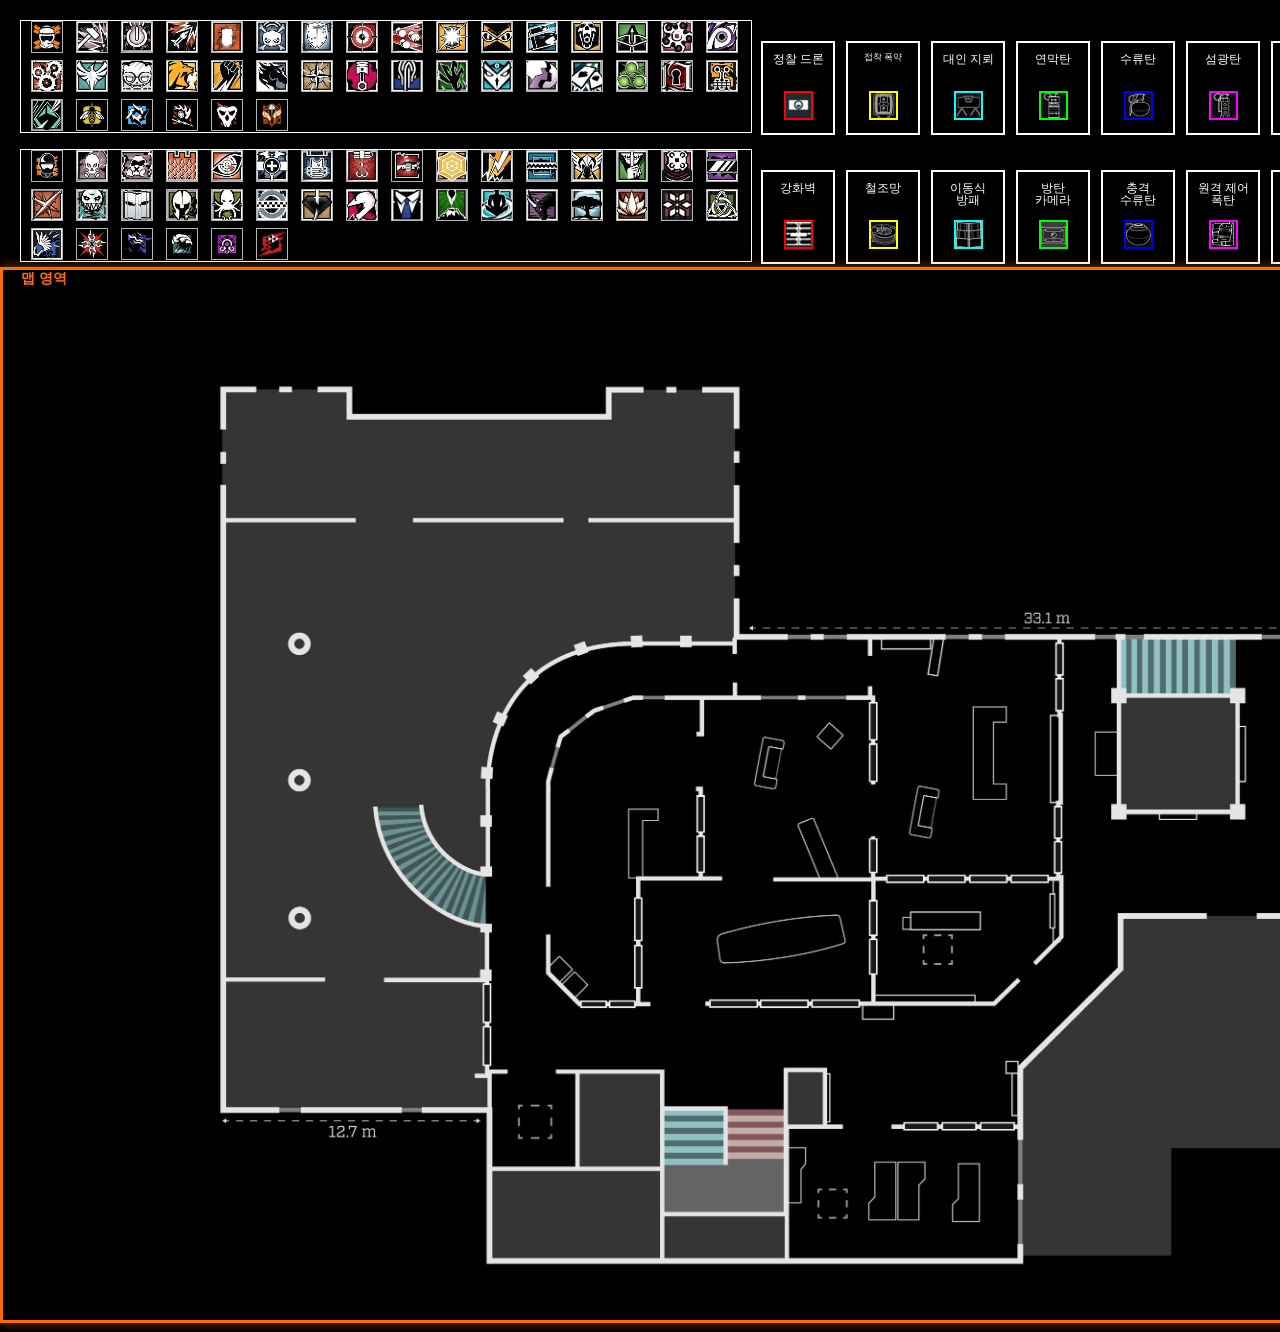
==== commit 9f316f25: "R6 전략 툴" ====
--- a/index.html
+++ b/index.html
@@ -7,7 +7,6 @@
 
   <meta name="viewport" content="width=device-width, initial-scale=1.0">
   <meta http-equiv="X-UA-Compatible" content="ie=edge">
-  <link rel="icon" href="Ende_LOGO.png">
   <link rel="stylesheet" href="html5Doctor.css">
   <link rel="stylesheet" href="style.css">
   <title>R6 맵 전략 툴</title>
--- a/style.css
+++ b/style.css
@@ -65,11 +65,11 @@
   font-size: 20px;
   color: white;
   position: absolute;
-  bottom: 50px;
-  left: 5px;
+  top: 10px;
+  left: 75px;
 }
 .numbers {
-  font-size: 11px;
+  font-size: 24px;
   height: 30px;
   width: 30px;
   border-radius: 50%;
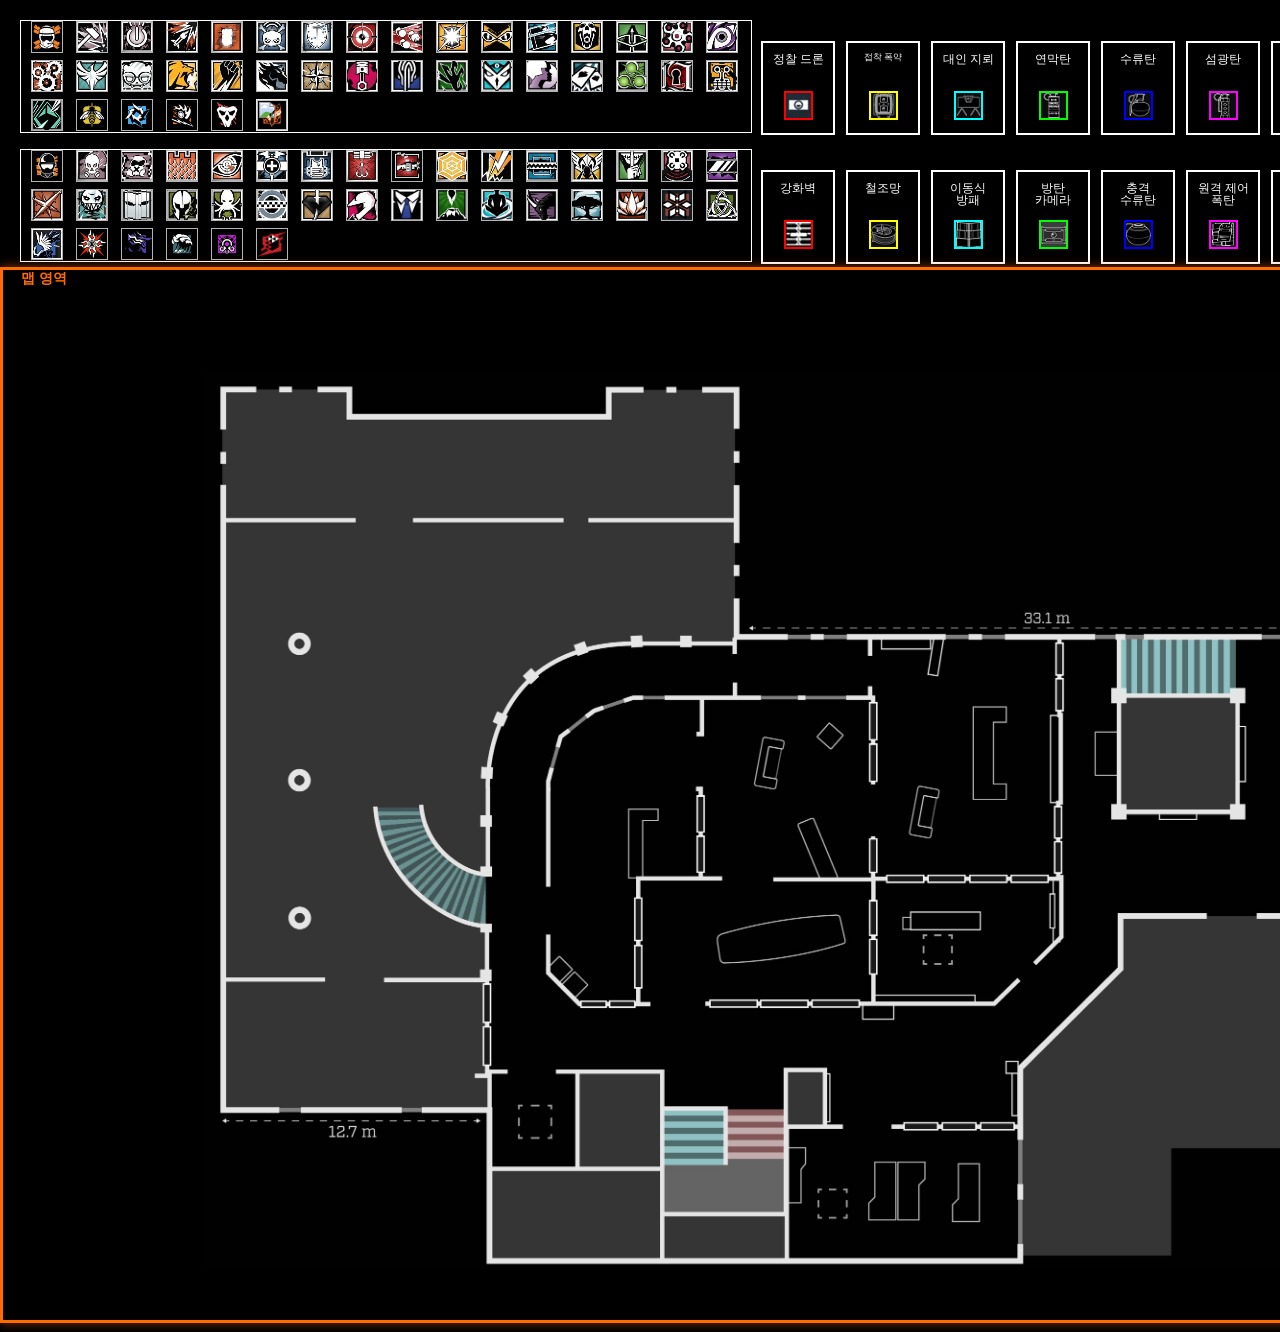
==== commit 0a743796: "Add files via upload" ====
--- a/index.html
+++ b/index.html
@@ -1,1077 +1,1106 @@
-<html lang="ko">
-  <head>
-    <meta http-equiv="Content-Type" content="text/html; charset=UTF-8">
-  </head>
-
-
-
-  <meta name="viewport" content="width=device-width, initial-scale=1.0">
-  <meta http-equiv="X-UA-Compatible" content="ie=edge">
-  <link rel="stylesheet" href="html5Doctor.css">
-  <link rel="stylesheet" href="style.css">
-  <title>R6 맵 전략 툴</title>
-
-
-
-  <!-- 아이콘 배치-->
-  <!-- 공격측 영역 -->
-  <div class="attack_slot">
-    <!--  <img src="name.jpg" alt="" class="drag-and-drop icon" id="name" draggable="true"> -->
-    <img src="striker.jpg" alt="" class="drag-and-drop icon" id="striker" draggable="true">
-    <img src="sledge.jpg" alt="" class="drag-and-drop icon" id="sledge" draggable="true">
-    <img src="thatcher.jpg" alt="" class="drag-and-drop icon" id="thatcher" draggable="true">
-    <img src="ash.jpg" alt="" class="drag-and-drop icon" id="ash" draggable="true">
-    <img src="thermite.jpg" alt="" class="drag-and-drop icon" id="thermite" draggable="true">
-    <img src="twitch.jpg" alt="" class="drag-and-drop icon" id="twitch" draggable="true">
-    <img src="montagne.jpg" alt="" class="drag-and-drop icon" id="montagne" draggable="true">
-    <img src="glaz.jpg" alt="" class="drag-and-drop icon" id="glaz" draggable="true">
-    <img src="fuze.jpg" alt="" class="drag-and-drop icon" id="fuze" draggable="true">
-    <img src="blitz.jpg" alt="" class="drag-and-drop icon" id="blitz" draggable="true">
-    <img src="iq.jpg" alt="" class="drag-and-drop icon" id="iq" draggable="true">
-    <img src="buck.jpg" alt="" class="drag-and-drop icon" id="buck" draggable="true">
-    <img src="blackbeard.jpg" alt="" class="drag-and-drop icon" id="blackbeard" draggable="true">
-    <img src="capitao.jpg" alt="" class="drag-and-drop icon" id="capitao" draggable="true">
-    <img src="hibana.jpg" alt="" class="drag-and-drop icon" id="hibana" draggable="true">
-    <img src="jackal.jpg" alt="" class="drag-and-drop icon" id="jackal" draggable="true">
-    <img src="ying.jpg" alt="" class="drag-and-drop icon" id="ying" draggable="true">
-    <img src="zofia.jpg" alt="" class="drag-and-drop icon" id="zofia" draggable="true">
-    <img src="dokkaebi.jpg" alt="" class="drag-and-drop icon" id="dokkaebi" draggable="true">
-    <img src="lion.jpg" alt="" class="drag-and-drop icon" id="lion" draggable="true">
-    <img src="finka.jpg" alt="" class="drag-and-drop icon" id="finka" draggable="true">
-    <img src="maverick.jpg" alt="" class="drag-and-drop icon" id="maverick" draggable="true">
-    <img src="nomad.jpg" alt="" class="drag-and-drop icon" id="nomad" draggable="true">
-    <img src="gridlock.jpg" alt="" class="drag-and-drop icon" id="gridlock" draggable="true">
-    <img src="nokk.jpg" alt="" class="drag-and-drop icon" id="nokk" draggable="true">
-    <img src="amaru.jpg" alt="" class="drag-and-drop icon" id="amaru" draggable="true">
-    <img src="kali.jpg" alt="" class="drag-and-drop icon" id="kali" draggable="true">
-    <img src="iana.jpg" alt="" class="drag-and-drop icon" id="iana" draggable="true">
-    <img src="ace.jpg" alt="" class="drag-and-drop icon" id="ace" draggable="true">
-    <img src="zero.jpg" alt="" class="drag-and-drop icon" id="zero" draggable="true">
-    <img src="flores.jpg" alt="" class="drag-and-drop icon" id="flores" draggable="true">
-	  <img src="osa.jpg" alt="" class="drag-and-drop icon" id="osa" draggable="true">
-    <img src="sens.jpg" alt="" class="drag-and-drop icon" id="sens" draggable="true">
-    <img src="grim.jpg" alt="" class="drag-and-drop icon" id="grim" draggable="true">
-    <img src="brava.jpg" alt="" class="drag-and-drop icon" id="brava" draggable="true">
-    <img src="ram.jpg" alt="" class="drag-and-drop icon" id="ram" draggable="true">
-    <img src="deimos.jpg" alt="" class="drag-and-drop icon" id="deimos" draggable="true">
-    <img src="rauora.jpg" alt="" class="drag-and-drop icon" id="rauora" draggable="true">
-
-
-    <div class="drone_slot">
-      <span>정찰 드론</span>
-    </div>
-    <img src="drone.jpg" alt="" class="drone gadget drag-and-drop" draggable="true">
-    
-    <div class="bleaching_slot">
-      <span>접착 폭약</span>
-    </div>
-    <img src="bleaching.jpg" alt="" class="bleaching gadget drag-and-drop" draggable="true">
-    
-    <div class="claymore_slot">
-      <span>대인 지뢰</span>
-    </div>
-    <img src="claymore.jpg" alt="" class="claymore gadget drag-and-drop" draggable="true">
-
-    <div class="smoke_slot">
-      <span>연막탄</span>
-    </div>
-    <img src="smoke.jpg" alt="" class="smoke gadget drag-and-drop" draggable="true">
-
-    <div class="grenade_slot">
-      <span>수류탄</span>
-    </div>
-    <img src="grenade.jpg" alt="" class="grenade gadget drag-and-drop" draggable="true">
-
-    <div class="flash_slot">
-      <span>섬광탄</span>
-    </div>
-    <img src="flash.jpg" alt="" class="flash gadget drag-and-drop" draggable="true">
-
-    <div class="diffuser_slot">
-      <span>폭탄 해체<br>장치</span>
-    </div>
-    <img src="diffuser.jpg" alt="" class="diffuser gadget drag-and-drop" draggable="true">
-
-    <div class="hardbleaching_slot">
-      <span>강력 접착<br>폭약</span>
-    </div>
-    <img src="hardbleaching.jpg" alt="" class="hardbleaching gadget drag-and-drop" draggable="true">
-    
-    <div class="emp_slot">
-	    <span>충격 EMP<br>수류탄</span>
-    </div>
-    <img src="emp.png" alt="" class="emp gadget drag-and-drop" draggable="true">
-  </div>
-<!-- 공격측 영역 끝-->
-
-
-<!-- 숫자 아이콘 영역-->
-  <div class="number_slot">
-    <h1 class="number_slot_title">숫자 아이콘</h1>
-    <div class="drag-and-drop numbers No_1" draggable="true">
-     <h1>1</h1>
-    </div>
-    <div class="drag-and-drop numbers No_2" draggable="true">
-      <h1>2</h1>
-    </div>
-    <div class="drag-and-drop numbers No_3" draggable="true">
-      <h1>3</h1>
-    </div>
-    <div class="drag-and-drop numbers No_4" draggable="true">
-      <h1>4</h1>
-    </div>
-    <div class="drag-and-drop numbers No_5" draggable="true">
-      <h1>5</h1>
-    </div>
-  </div>
-<!-- 숫자 아이콘 영역 끝-->
-  
-<br>
-
-
-  <!-- 방어측 영역-->
-  <div class="defense_slot">
-    <!--  <img src="name.jpg" alt="" class="drag-and-drop icon" id="name" draggable="true"> -->
-    <img src="sentry.jpg" alt="" class="drag-and-drop icon" id="sentry" draggable="true">
-    <img src="skopos.jpg" alt="" class="drag-and-drop icon" id="skopos" draggable="true">
-    <img src="smoke.jpg" alt="" class="drag-and-drop icon" id="smoke" draggable="true">
-    <img src="mute.jpg" alt="" class="drag-and-drop icon" id="mute" draggable="true">
-    <img src="castle.jpg" alt="" class="drag-and-drop icon" id="castle" draggable="true">
-    <img src="pulse.jpg" alt="" class="drag-and-drop icon" id="pulse" draggable="true">
-    <img src="doc.jpg" alt="" class="drag-and-drop icon" id="doc" draggable="true">
-    <img src="rook.jpg" alt="" class="drag-and-drop icon" id="rook" draggable="true">
-    <img src="kapkan.jpg" alt="" class=" drag-and-drop icon" id="kapkan" draggable="true">
-    <img src="tachanka.jpg" alt="" class="drag-and-drop icon" id="tachanka" draggable="true">
-    <img src="jaeger.jpg" alt="" class="drag-and-drop icon" id="jaeger" draggable="true">
-    <img src="bandit.jpg" alt="" class="drag-and-drop icon" id="bandit" draggable="true">
-    <img src="frost.jpg" alt="" class="drag-and-drop icon" id="frost" draggable="true">
-    <img src="valkyrie.jpg" alt="" class="drag-and-drop icon" id="valkyrie" draggable="true">
-    <img src="caveira.jpg" alt="" class="drag-and-drop icon" id="caveira" draggable="true">
-    <img src="echo.jpg" alt="" class="drag-and-drop icon" id="echo" draggable="true">
-    <img src="mira.jpg" alt="" class="drag-and-drop icon" id="mira" draggable="true">
-    <img src="lesion.jpg" alt="" class="drag-and-drop icon" id="lesion" draggable="true">
-    <img src="ela.jpg" alt="" class="drag-and-drop icon" id="ela" draggable="true">
-    <img src="vigil.jpg" alt="" class="drag-and-drop icon" id="vigil" draggable="true">
-    <img src="maestro.jpg" alt="" class="drag-and-drop icon" id="maestro" draggable="true">
-    <img src="alibi.jpg" alt="" class="drag-and-drop icon" id="alibi" draggable="true">
-    <img src="clash.jpg" alt="" class="drag-and-drop icon" id="clash" draggable="true">
-    <img src="kaid.jpg" alt="" class="drag-and-drop icon" id="kaid" draggable="true">
-    <img src="mozzie.jpg" alt="" class="drag-and-drop icon" id="mozzie" draggable="true">
-    <img src="warden.jpg" alt="" class="drag-and-drop icon" id="warden" draggable="true">
-    <img src="goyo.jpg" alt="" class="drag-and-drop icon" id="goyo" draggable="true">
-    <img src="wamai.jpg" alt="" class="drag-and-drop icon" id="wamai" draggable="true">
-    <img src="oryx.jpg" alt="" class="drag-and-drop icon" id="oryx" draggable="true">
-    <img src="melusi.jpg" alt="" class="drag-and-drop icon" id="melusi" draggable="true">
-    <img src="aruni.jpg" alt="" class="drag-and-drop icon" id="aruni" draggable="true">
-    <img src="thunderbird.jpg" alt="" class="drag-and-drop icon" id="thunderbird" draggable="true">
-    <img src="thorn.jpg" alt="" class="drag-and-drop icon" id="thorn" draggable="true">
-    <img src="azami.jpg" alt="" class="drag-and-drop icon" id="azami" draggable="true">
-    <img src="solis.jpg" alt="" class="drag-and-drop icon" id="solis" draggable="true">
-    <img src="fenrir.jpg" alt="" class="drag-and-drop icon" id="fenrir" draggable="true">
-    <img src="tubarao.jpg" alt="" class="drag-and-drop icon" id="tubarao" draggable="true">
-    <img src="denari.jpg" alt="" class="drag-and-drop icon" id="denari" draggable="true">
-
-	  
-    <div class="reinforcement_slot">
-      <span>강화벽</span>
-    </div>
-    <img src="reinforcement.jpg" alt="" class="reinforcement gadget drag-and-drop" draggable="true">
-
-    <div class="wire_slot">
-      <span>철조망</span>
-    </div>
-    <img src="wire.jpg" alt="" class="wire gadget drag-and-drop" draggable="true">
-
-    <div class="shield_slot">
-      <span>이동식<br>방패</span>
-    </div>
-    <img src="shield.jpg" alt="" class="shield gadget drag-and-drop" draggable="true">
-
-    <div class="camera_slot">
-      <span>방탄<br>카메라</span>
-    </div>
-    <img src="camera.jpg" alt="" class="camera gadget drag-and-drop" draggable="true">
-
-    <div class="impact_slot">
-      <span>충격<br>수류탄</span>
-    </div>
-    <img src="impact.jpg" alt="" class="impact gadget drag-and-drop" draggable="true">
-
-    <div class="c4_slot">
-      <span>원격 제어 폭탄</span>
-    </div>
-    <img src="c4.jpg" alt="" class="c4 gadget drag-and-drop" draggable="true">
-
-    <div class="barricade_slot">
-      <span>바리케이드</span>
-    </div>
-    <img src="barricade.jpg" alt="" class="barricade gadget drag-and-drop" draggable="true">
-
-    <div class="alarm_slot">
-      <span>근접 알람</span>
-    </div>
-    <img src="alarm.jpg" alt="" class="alarm gadget drag-and-drop" draggable="true">
-
-    <div class="observationblocker_slot">
-	    <span>관측<br>차단기</span>
-    </div>
-    <img src="observationblocker.jpg" alt="" class="observationblocker gadget drag-and-drop" draggable="true">
-
-  </div>
-    
-
-  <div class="general_slot">
-    <img src="vault.png" alt="" class="drag-and-drop icon" id="vault" draggable="true">
-    <img src="half.png" alt="" class="drag-and-drop icon" id="half" draggable="true">
-    <img src="full.png" alt="" class="drag-and-drop icon" id="full" draggable="true">
-    <img src="option.png" alt="" class="drag-and-drop bigicon" id="option" draggable="true">
-    <img src="last.png" alt="" class="drag-and-drop smallicon" id="last" draggable="true">
-    <img src="bullethole.png" alt="" class="drag-and-drop bhicon" id="bullethole" draggable="true">
-	
-  </div>
-  <!-- 방어측 영역　끝 -->
-  <!-- 아이콘 배치 영역　끝 -->
-
-  
-<!-- 그리기 영역 -->
-  <div class="container">
-    <div class="tabs">
-
-      <input id="bank2f" type="radio" name="tab_item" checked="">
-      <label class="L1 tab_item" for="bank2f">은행 2F</label>
-      <input id="bank1f" type="radio" name="tab_item">
-      <label class="L2 tab_item" for="bank1f">은행 1F</label>
-      <input id="bankb1" type="radio" name="tab_item">
-      <label class="L3 tab_item" for="bankb1">은행 B1</label>
-
-      <input id="border2f" type="radio" name="tab_item">
-      <label class="L4 tab_item" for="border2f">국경 2F</label>
-      <input id="border1f" type="radio" name="tab_item">
-      <label class="L5 tab_item" for="border1f">국경 1F</label>
-
-      <input id="cafe3f" type="radio" name="tab_item">
-      <label class="L6 tab_item" for="cafe3f">카페 3F</label>
-      <input id="cafe2f" type="radio" name="tab_item">
-      <label class="L7 tab_item" for="cafe2f">카페 2F</label>
-      <input id="cafe1f" type="radio" name="tab_item">
-      <label class="L8 tab_item" for="cafe1f">카페 1F</label>
-
-      <input id="chalet2f" type="radio" name="tab_item">
-      <label class="L9 tab_item" for="chalet2f">별장 2F</label>
-      <input id="chalet1f" type="radio" name="tab_item">
-      <label class="L10 tab_item" for="chalet1f">별장 1F</label>
-      <input id="chaletb1" type="radio" name="tab_item">
-      <label class="L11 tab_item" for="chaletb1">별장 B1</label>
-
-      <input id="club2f" type="radio" name="tab_item">
-      <label class="L12 tab_item" for="club2f">클럽하우스 2F</label>
-      <input id="club1f" type="radio" name="tab_item">
-      <label class="L13 tab_item" for="club1f">클럽하우스 1F</label>
-      <input id="clubb1" type="radio" name="tab_item">
-      <label class="L14 tab_item" for="clubb1">클럽하우스 B1</label>
-
-	    <input id="oregon3f" type="radio" name="tab_item">
-      <label class="L15 tab_item" for="oregon3f">오리건 3F</label>
-      <input id="oregon2f" type="radio" name="tab_item">
-	    <label class="L16 tab_item" for="oregon2f">오리건 2F</label>
-      <input id="oregon1f" type="radio" name="tab_item">
-      <label class="L17 tab_item" for="oregon1f">오리건 1F</label>
-      <input id="oregonb1" type="radio" name="tab_item">
-      <label class="L18 tab_item" for="oregonb1">오리건 B1</label>
-
-      <input id="skyscraper2f" type="radio" name="tab_item">
-	    <label class="L19 tab_item" for="skyscraper2f">마천루 2F</label>
-      <input id="skyscraper1f" type="radio" name="tab_item">
-      <label class="L20 tab_item" for="skyscraper1f">마천루 1F</label>
-
-      <input id="villa2f" type="radio" name="tab_item">
-	    <label class="L21 tab_item" for="villa2f">빌라 2F</label>
-      <input id="villa1f" type="radio" name="tab_item">
-      <label class="L22 tab_item" for="villa1f">빌라 1F</label>
-      <input id="villab1" type="radio" name="tab_item">
-      <label class="L23 tab_item" for="villab1">빌라 B1</label>
-
-      <input id="themepark2f" type="radio" name="tab_item">
-	    <label class="R1 tab_item" for="themepark2f">테마파크 2F</label>
-      <input id="themepark1f" type="radio" name="tab_item">
-      <label class="R2 tab_item" for="themepark1f">테마파크 1F</label>
-
-	    <input id="lab2f" type="radio" name="tab_item">
-      <label class="R3 tab_item" for="lab2f">나이트헤븐 연구소 2F</label>
-	    <input id="lab1f" type="radio" name="tab_item">
-      <label class="R4 tab_item" for="lab1f">나이트헤븐 연구소 1F</label>
-	    <input id="labb1" type="radio" name="tab_item">
-      <label class="R5 tab_item" for="labb1">나이트헤븐 연구소 B1</label>
-
-      <input id="consulate2f" type="radio" name="tab_item">
-	    <label class="R6 tab_item" for="consulate2f">영사관 2F</label>
-      <input id="consulate1f" type="radio" name="tab_item">
-      <label class="R7 tab_item" for="consulate1f">영사관 1F</label>
-      <input id="consulateb1" type="radio" name="tab_item">
-      <label class="R8 tab_item" for="consulateb1">영사관 B1</label>
-
-      <input id="lair2f" type="radio" name="tab_item">
-      <label class="R9 tab_item" for="lair2f">소굴 2F</label>
-      <input id="lair1f" type="radio" name="tab_item">
-      <label class="R10 tab_item" for="lair1f">소굴 1F</label>
-      <input id="lairb1" type="radio" name="tab_item">
-      <label class="R11 tab_item" for="lairb1">소굴 B1</label>
-
-      <input id="coastline2f" type="radio" name="tab_item">
-      <label class="R12 tab_item" for="coastline2f">해안선 2F</label>
-      <input id="coastline1f" type="radio" name="tab_item">
-      <label class="R13 tab_item" for="coastline1f">해안선 1F</label>
-
-      <input id="kanal2f" type="radio" name="tab_item">
-      <label class="R14 tab_item" for="kanal2f">운하 2F</label>
-      <input id="kanal1f" type="radio" name="tab_item">
-      <label class="R15 tab_item" for="kanal1f">운하 1F</label>
-      <input id="kanalb1" type="radio" name="tab_item">
-      <label class="R16 tab_item" for="kanalb1">운하 B1</label>
-      <input id="kanalb2" type="radio" name="tab_item">
-      <label class="R17 tab_item" for="kanalb2">운하 B2</label>
-
-      <input id="outback2f" type="radio" name="tab_item">
-      <label class="R18 tab_item" for="outback2f">오지 2F</label>
-      <input id="outback1f" type="radio" name="tab_item">
-      <label class="R19 tab_item" for="outback1f">오지 1F</label>
-
-
-      <div class="tab_content" id="bank2f">
-        <img src="bank2f.jpg" alt="" class="map">
-      </div>
-      <div class="tab_content" id="bank1f">
-        <img src="bank1f.jpg" alt="" class="map">
-      </div>
-      <div class="tab_content" id="bankb1">
-        <img src="bankb1.jpg" alt="" class="map">
-      </div>
-      <div class="tab_content" id="border2f">
-        <img src="border2f.jpg" alt="" class="map">
-      </div>
-      <div class="tab_content" id="border1f">
-        <img src="border1f.jpg" alt="" class="map">
-      </div>
-      <div class="tab_content" id="cafe3f">
-        <img src="cafe3f.jpg" alt="" class="map">
-      </div>
-      <div class="tab_content" id="cafe2f">
-        <img src="cafe2f.jpg" alt="" class="map">
-      </div>
-      <div class="tab_content" id="cafe1f">
-        <img src="cafe1f.jpg" alt="" class="map">
-      </div>
-      <div class="tab_content" id="club2f">
-        <img src="club2f.jpg" alt="" class="map">
-      </div>
-      <div class="tab_content" id="club1f">
-        <img src="club1f.jpg" alt="" class="map">
-      </div>
-      <div class="tab_content" id="clubb1">
-        <img src="clubb1.jpg" alt="" class="map">
-      </div>
-      <div class="tab_content" id="coastline2f">
-        <img src="coastline2f.jpg" alt="" class="map">
-      </div>
-      <div class="tab_content" id="coastline1f">
-        <img src="coastline1f.jpg" alt="" class="map">
-      </div>
-      <div class="tab_content" id="consulate2f">
-        <img src="consulate2f.jpg" alt="" class="map">
-      </div>
-      <div class="tab_content" id="consulate1f">
-        <img src="consulate1f.jpg" alt="" class="map">
-      </div>
-      <div class="tab_content" id="consulateb1">
-        <img src="consulateb1.jpg" alt="" class="map">
-      </div>
-      <div class="tab_content" id="villa2f">
-        <img src="villa2f.jpg" alt="" class="map">
-      </div>
-      <div class="tab_content" id="villa1f">
-        <img src="villa1f.jpg" alt="" class="map">
-      </div>
-      <div class="tab_content" id="villab1">
-        <img src="villab1.jpg" alt="" class="map">
-      </div>
-      <div class="tab_content" id="outback2f">
-        <img src="outback2f.jpg" alt="" class="map">
-      </div>
-      <div class="tab_content" id="outback1f">
-        <img src="outback1f.jpg" alt="" class="map">
-      </div>
-      <div class="tab_content" id="skyscraper2f">
-        <img src="skyscraper2f.jpg" alt="" class="map">
-      </div>
-      <div class="tab_content" id="skyscraper1f">
-        <img src="skyscraper1f.jpg" alt="" class="map">
-      </div>
-      <div class="tab_content" id="oregon3f">
-        <img src="oregon3f.jpg" alt="" class="map">
-      </div>
-      <div class="tab_content" id="oregon2f">
-        <img src="oregon2f.jpg" alt="" class="map">
-      </div>
-      <div class="tab_content" id="oregon1f">
-        <img src="oregon1f.jpg" alt="" class="map">
-      </div>
-      <div class="tab_content" id="oregonb1">
-        <img src="oregonb1.jpg" alt="" class="map">
-      </div>
-      <div class="tab_content" id="chalet2f">
-        <img src="chalet2f.jpg" alt="" class="map">
-      </div>
-      <div class="tab_content" id="chalet1f">
-        <img src="chalet1f.jpg" alt="" class="map">
-      </div>
-      <div class="tab_content" id="chaletb1">
-        <img src="chaletb1.jpg" alt="" class="map">
-      </div>
-      <div class="tab_content" id="kanal2f">
-        <img src="kanal2f.jpg" alt="" class="map">
-      </div>
-      <div class="tab_content" id="kanal1f">
-        <img src="kanal1f.jpg" alt="" class="map">
-      </div>
-      <div class="tab_content" id="kanalb1">
-        <img src="kanalb1.jpg" alt="" class="map">
-      </div>
-      <div class="tab_content" id="kanalb2">
-        <img src="kanalb2.jpg" alt="" class="map">
-      </div>
-      <div class="tab_content" id="themepark2f">
-        <img src="themepark2f.jpg" alt="" class="map">
-      </div>
-      <div class="tab_content" id="themepark1f">
-        <img src="themepark1f.jpg" alt="" class="map">
-      </div>
-	  <div class="tab_content" id="lab2f">
-        <img src="lab2f.jpg" alt="" class="map">
-      </div>
-	  <div class="tab_content" id="lab1f">
-        <img src="lab1f.jpg" alt="" class="map">
-      </div>
-	  <div class="tab_content" id="labb1">
-        <img src="labb1.jpg" alt="" class="map">
-      </div>
-	  <div class="tab_content" id="lair2f">
-        <img src="lair2f.png" alt="" class="map">
-      </div>
-	  <div class="tab_content" id="lair1f">
-        <img src="lair1f.png" alt="" class="map">
-      </div>
-	  <div class="tab_content" id="lairb1">
-        <img src="lairb1.png" alt="" class="map">
-      </div>
-    </div>
-
-    <canvas id="canvas" width="1550" height="1050"></canvas><br>
-    <div class="palette">
-	<font size=2px;>
-      <label>색상<input id="color" type="color"></label>
-      <label>굵기<input id="width" type="number" min="1" max="50"></label>
-      <input type="button" class="btn" id="reset_icon" value="아이콘 지우기" onclick="reset_icon()">
-      <input type="button" class="btn" id="delete_canvas" value="낙서 지우기" onclick="delete_canvas()">
-      <input type="button" class="btn" id="all_reset" value="전부 지우기" onclick="all_reset()">
-      <input type="image" id="pencil" src="asse/ui/1.jpg" width="35px" class="active" onclick="tool(1)">
-      <input type="image" id="eraser" src="asse/ui/2.jpg" width="35px" onclick="tool(2)">
-      
-      <div class="control-container">
-        <label class="checkbox-label">
-          <input type="checkbox" id="auto_clear" checked> 
-          브라우저 종료 시 자동 초기화
-        </label>
-        <input type="button" id="clear_all_maps" value="모든 맵 데이터 삭제" onclick="clearAllMapsData()">
-      </div>
-	</font>
-
-    </div>
-  </div>
-  <!-- 그리기 영역　끝 -->
-
-
-
-
-
-
-
-  <script type="text/javascript">
-/**
- * R6 맵 전략 툴 최적화 버전
- * - 중복 코드 제거, 구조화, 성능 개선, 유지보수성 향상
- */
-const R6MapTool = (() => {
-  // 상태 및 변수
-  const mapList = [
-    'bank2f', 'bank1f', 'bankb1', 'border2f', 'border1f', 'cafe3f', 'cafe2f', 'cafe1f',
-    'chalet2f', 'chalet1f', 'chaletb1', 'club2f', 'club1f', 'clubb1', 'oregon3f', 'oregon2f',
-    'oregon1f', 'oregonb1', 'skyscraper2f', 'skyscraper1f', 'villa2f', 'villa1f', 'villab1',
-    'themepark2f', 'themepark1f', 'lab2f', 'lab1f', 'labb1', 'consulate2f', 'consulate1f',
-    'consulateb1', 'lair2f', 'lair1f', 'lairb1', 'bartlett2f', 'bartlett1f', 'coastline2f',
-    'coastline1f', 'kanal2f', 'kanal1f', 'kanalb1', 'kanalb2', 'outback2f', 'outback1f'
-  ];
-  let mapStates = {};
-  let currentMap = 'bank2f';
-  let draggedElement = null;
-  let offset = { x: 0, y: 0 };
-  let isClone = false;
-  let defaultPositions = [];
-  let canvas, ctx;
-  let isDrawing = false, currentTool = 1, brushSize = 5, brushColor = '#FF0000';
-  
-  // 아이콘 토글 기능 변수
-  let selectedIconForClicking = null;
-  let cursorIcon = null;
-
-  // --- 유틸리티 ---
-  function isClonedIcon(element) {
-    return element.id && element.id.includes('-clone-');
-  }
-  function getContainer() {
-    return document.querySelector('.container');
-  }
-  function getCanvas() {
-    return document.getElementById('canvas');
-  }
-  function getDragElements() {
-    return document.getElementsByClassName("drag-and-drop");
-  }
-  function getClones() {
-    return document.querySelectorAll('[id*="-clone-"]');
-  }
-  function getOriginalElements() {
-    return document.querySelectorAll('.drag-and-drop:not([id*="-clone-"])');
-  }
-  function isWithinMapBounds(x, y) {
-    const container = getContainer();
-    return x >= 0 && x <= container.offsetWidth && y >= 0 && y <= container.offsetHeight;
-  }
-  function isCanvasPositionInBounds(x, y) {
-    return x >= 0 && x <= canvas.width && y >= 0 && y <= canvas.height;
-  }
-
-  // --- 아이콘 토글 및 클릭 복제 기능 ---
-  function createCursorIcon(originalIcon) {
-    if (cursorIcon) {
-      cursorIcon.remove();
-    }
-    
-    const originalStyle = window.getComputedStyle(originalIcon);
-    cursorIcon = originalIcon.cloneNode(true);
-    cursorIcon.style.position = 'fixed';
-    cursorIcon.style.pointerEvents = 'none';
-    cursorIcon.style.zIndex = '10000';
-    cursorIcon.style.opacity = '0.7';
-    cursorIcon.style.width = originalStyle.width;
-    cursorIcon.style.height = originalStyle.height;
-    cursorIcon.style.border = originalStyle.border;
-    cursorIcon.style.borderColor = originalStyle.borderColor;
-    cursorIcon.style.borderRadius = originalStyle.borderRadius;
-    cursorIcon.style.transform = 'translate(-50%, -50%)';
-    cursorIcon.draggable = false;
-    
-    document.body.appendChild(cursorIcon);
-    document.body.style.cursor = 'none';
-  }
-
-  function removeCursorIcon() {
-    if (cursorIcon) {
-      cursorIcon.remove();
-      cursorIcon = null;
-    }
-    selectedIconForClicking = null;
-    document.body.style.cursor = 'auto';
-  }
-
-  function updateCursorPosition(e) {
-    if (cursorIcon) {
-      cursorIcon.style.left = e.clientX + 'px';
-      cursorIcon.style.top = e.clientY + 'px';
-    }
-  }
-
-  function createIconAtClick(originalIcon, x, y) {
-    const clone = originalIcon.cloneNode(true);
-    const originalStyle = window.getComputedStyle(originalIcon);
-    
-    clone.style.position = 'absolute';
-    clone.style.left = (x - 15) + 'px';
-    clone.style.top = (y - 15) + 'px';
-    clone.style.zIndex = '100';
-    
-    Object.assign(clone.style, {
-      width: originalStyle.width, 
-      height: originalStyle.height,
-      border: originalStyle.border, 
-      borderColor: originalStyle.borderColor,
-      borderWidth: originalStyle.borderWidth, 
-      borderStyle: originalStyle.borderStyle,
-      borderRadius: originalStyle.borderRadius, 
-      boxShadow: originalStyle.boxShadow,
-      opacity: originalStyle.opacity, 
-      transform: originalStyle.transform
-    });
-    
-    clone.id = originalIcon.id + '-clone-' + Date.now();
-    addCloneEventListeners(clone);
-    getContainer().appendChild(clone);
-    saveCurrentIconPositions();
-  }
-
-  function setupIconClickToggle() {
-    // 원본 아이콘들에 우클릭 이벤트 추가
-    getOriginalElements().forEach(icon => {
-      icon.addEventListener('contextmenu', (e) => {
-        e.preventDefault();
-        selectedIconForClicking = icon;
-        createCursorIcon(icon);
-      });
-    });
-
-    // 컨테이너에 클릭 이벤트 추가
-    const container = getContainer();
-    
-    container.addEventListener('click', (e) => {
-      if (selectedIconForClicking) {
-        // 좌클릭으로 토글 해제
-        removeCursorIcon();
-      }
-    });
-
-    container.addEventListener('contextmenu', (e) => {
-      if (selectedIconForClicking) {
-        e.preventDefault();
-        const containerRect = container.getBoundingClientRect();
-        const x = e.clientX - containerRect.left;
-        const y = e.clientY - containerRect.top;
-        
-        if (isWithinMapBounds(x, y)) {
-          createIconAtClick(selectedIconForClicking, x, y);
-        }
-      }
-    });
-
-    // 마우스 이동 시 커서 아이콘 위치 업데이트
-    document.addEventListener('mousemove', updateCursorPosition);
-
-    // ESC 키로 토글 해제
-    document.addEventListener('keydown', (e) => {
-      if (e.key === 'Escape' && selectedIconForClicking) {
-        removeCursorIcon();
-      }
-    });
-  }
-
-  // --- 상태 관리 ---
-  function initializeMapStates() {
-    mapList.forEach(mapId => {
-      mapStates[mapId] = { canvasData: null, iconPositions: [], clonedIcons: [] };
-    });
-  }
-  function saveCurrentCanvasState() {
-    mapStates[currentMap].canvasData = canvas.toDataURL();
-  }
-  function saveCurrentIconPositions() {
-    // 원본 위치
-    const positions = [];
-    const elements = getDragElements();
-    for (let i = 0; i < elements.length; i++) {
-      if (!isClonedIcon(elements[i])) {
-        positions.push({ index: i, top: elements[i].style.top, left: elements[i].style.left });
-      }
-    }
-    mapStates[currentMap].iconPositions = positions;
-    // 복제 아이콘
-    const clonedIcons = [];
-    getClones().forEach(clone => {
-      const computedStyle = window.getComputedStyle(clone);
-      clonedIcons.push({
-        id: clone.id,
-        src: clone.src,
-        className: clone.className,
-        left: clone.style.left,
-        top: clone.style.top,
-        originalId: clone.id.split('-clone-')[0],
-        styles: {
-          width: computedStyle.width, height: computedStyle.height,
-          border: computedStyle.border, borderColor: computedStyle.borderColor,
-          borderWidth: computedStyle.borderWidth, borderStyle: computedStyle.borderStyle,
-          borderRadius: computedStyle.borderRadius, boxShadow: computedStyle.boxShadow,
-          opacity: computedStyle.opacity, transform: computedStyle.transform
-        }
-      });
-    });
-    mapStates[currentMap].clonedIcons = clonedIcons;
-  }
-  function restoreIconPositions(mapId) {
-    // 복제 아이콘 제거
-    getClones().forEach(clone => clone.remove());
-    // 원본 위치 복원
-    const elements = getDragElements();
-    const positions = mapStates[mapId]?.iconPositions || [];
-    if (positions.length > 0) {
-      positions.forEach(pos => {
-        if (elements[pos.index] && !isClonedIcon(elements[pos.index])) {
-          elements[pos.index].style.top = pos.top;
-          elements[pos.index].style.left = pos.left;
-        }
-      });
-    } else {
-      // 기본 위치
-      for (let i = 0; i < elements.length; i++) {
-        if (!isClonedIcon(elements[i]) && defaultPositions[i]) {
-          elements[i].style.top = defaultPositions[i].top;
-          elements[i].style.left = defaultPositions[i].left;
-        }
-      }
-    }
-    // 복제 아이콘 복원
-    (mapStates[mapId]?.clonedIcons || []).forEach(cloneData => {
-      const clone = document.createElement('img');
-      clone.src = cloneData.src;
-      clone.className = cloneData.className;
-      clone.id = cloneData.id;
-      clone.style.position = 'absolute';
-      clone.style.left = cloneData.left;
-      clone.style.top = cloneData.top;
-      clone.style.zIndex = '100';
-      clone.draggable = true;
-      Object.assign(clone.style, cloneData.styles);
-      addCloneEventListeners(clone);
-      getContainer().appendChild(clone);
-    });
-  }
-  function restoreCanvasState(mapId) {
-    ctx.clearRect(0, 0, canvas.width, canvas.height);
-    if (mapStates[mapId]?.canvasData) {
-      const img = new Image();
-      img.onload = () => ctx.drawImage(img, 0, 0);
-      img.src = mapStates[mapId].canvasData;
-    }
-  }
-
-  // --- 아이콘 드래그 앤 드롭 ---
-  function addCloneEventListeners(clone) {
-    clone.addEventListener('dragstart', handleDragStart);
-    clone.addEventListener('dragend', handleDragEnd);
-    clone.addEventListener('dblclick', () => { clone.remove(); saveCurrentIconPositions(); });
-    clone.addEventListener('drag', e => {
-      if (e.clientX === 0 && e.clientY === 0) return;
-      const containerRect = getContainer().getBoundingClientRect();
-      const x = e.clientX - containerRect.left;
-      const y = e.clientY - containerRect.top;
-      if (!isWithinMapBounds(x, y)) {
-        clone.remove();
-        saveCurrentIconPositions();
-      }
-    });
-    clone.addEventListener('dragend', e => {
-      const containerRect = getContainer().getBoundingClientRect();
-      const cloneRect = clone.getBoundingClientRect();
-      const x = cloneRect.left - containerRect.left;
-      const y = cloneRect.top - containerRect.top;
-      if (!isWithinMapBounds(x, y)) {
-        clone.remove();
-        saveCurrentIconPositions();
-      }
-    });
-  }
-  function handleDragStart(e) {
-    draggedElement = e.target;
-    isClone = isClonedIcon(e.target);
-    const rect = e.target.getBoundingClientRect();
-    offset.x = e.clientX - rect.left;
-    offset.y = e.clientY - rect.top;
-    e.dataTransfer.effectAllowed = isClone ? 'move' : 'copy';
-    e.dataTransfer.setData('text/html', e.target.outerHTML);
-  }
-  function handleDragEnd() {
-    draggedElement = null;
-    isClone = false;
-  }
-  function handleDragOver(e) {
-    e.preventDefault();
-    e.dataTransfer.dropEffect = isClone ? 'move' : 'copy';
-  }
-  function handleDrop(e) {
-    e.preventDefault();
-    if (!draggedElement) return;
-    const containerRect = getContainer().getBoundingClientRect();
-    const x = e.clientX - containerRect.left - offset.x;
-    const y = e.clientY - containerRect.top - offset.y;
-    if (!isWithinMapBounds(x, y)) {
-      if (isClone) {
-        draggedElement.remove();
-        saveCurrentIconPositions();
-      }
-      return;
-    }
-    if (isClone) {
-      draggedElement.style.left = x + 'px';
-      draggedElement.style.top = y + 'px';
-    } else {
-      const clone = draggedElement.cloneNode(true);
-      const originalStyle = window.getComputedStyle(draggedElement);
-      clone.style.position = 'absolute';
-      clone.style.left = x + 'px';
-      clone.style.top = y + 'px';
-      clone.style.zIndex = '100';
-      Object.assign(clone.style, {
-        width: originalStyle.width, height: originalStyle.height,
-        border: originalStyle.border, borderColor: originalStyle.borderColor,
-        borderWidth: originalStyle.borderWidth, borderStyle: originalStyle.borderStyle,
-        borderRadius: originalStyle.borderRadius, boxShadow: originalStyle.boxShadow,
-        opacity: originalStyle.opacity, transform: originalStyle.transform
-      });
-      clone.id = draggedElement.id + '-clone-' + Date.now();
-      addCloneEventListeners(clone);
-      getContainer().appendChild(clone);
-    }
-    saveCurrentIconPositions();
-  }
-  function initializeDragAndDrop() {
-    Array.from(getDragElements()).forEach(element => {
-      element.addEventListener('dragstart', handleDragStart);
-      element.addEventListener('dragend', handleDragEnd);
-      if (isClonedIcon(element)) {
-        element.addEventListener('dblclick', () => {
-          element.remove();
-          saveCurrentIconPositions();
-        });
-      }
-    });
-    getContainer().addEventListener('dragover', handleDragOver);
-    getContainer().addEventListener('drop', handleDrop);
-  }
-
-// --- 리셋/초기화 ---
-function resetIcons() {
-  // confirm 제거
-  removeCursorIcon(); // 토글 해제
-  getOriginalElements().forEach((el, i) => {
-    if (defaultPositions[i]) {
-      el.style.top = defaultPositions[i].top;
-      el.style.left = defaultPositions[i].left;
-    }
-  });
-  getClones().forEach(clone => clone.remove());
-  mapStates[currentMap].iconPositions = [];
-  mapStates[currentMap].clonedIcons = [];
-}
-function deleteCanvas() {
-  // confirm 제거
-  ctx.clearRect(0, 0, canvas.width, canvas.height);
-  mapStates[currentMap].canvasData = null;
-}
-function resetAll() {
-  // confirm 제거
-  removeCursorIcon(); // 토글 해제
-  resetIcons();
-  ctx.clearRect(0, 0, canvas.width, canvas.height);
-  mapStates[currentMap].canvasData = null;
-}
-function clearAllMapsData() {
-  // confirm 제거
-  removeCursorIcon(); // 토글 해제
-  localStorage.removeItem('r6mapstates');
-  initializeMapStates();
-  ctx.clearRect(0, 0, canvas.width, canvas.height);
-  getClones().forEach(clone => clone.remove());
-  getOriginalElements().forEach((el, i) => {
-    if (defaultPositions[i]) {
-      el.style.top = defaultPositions[i].top;
-      el.style.left = defaultPositions[i].left;
-    }
-  });
-  alert('모든 맵의 데이터가 삭제되었습니다.');
-}
-
-  // --- 저장/불러오기 ---
-  function saveAllStates() {
-    saveCurrentCanvasState();
-    saveCurrentIconPositions();
-    localStorage.setItem('r6mapstates', JSON.stringify(mapStates));
-  }
-  function loadAllStates() {
-    const savedStates = localStorage.getItem('r6mapstates');
-    if (savedStates) {
-      mapStates = JSON.parse(savedStates);
-      restoreCanvasState(currentMap);
-      restoreIconPositions(currentMap);
-    }
-  }
-
-  // --- 맵 변경 ---
-  function setupMapChangeListeners() {
-    document.querySelectorAll('input[name="tab_item"]').forEach(radio => {
-      radio.addEventListener('change', function() {
-        if (this.checked) {
-          saveCurrentCanvasState();
-          saveCurrentIconPositions();
-          currentMap = this.id;
-          restoreCanvasState(currentMap);
-          restoreIconPositions(currentMap);
-        }
-      });
-    });
-  }
-
-  // --- 이미지 경로 자동 변경 ---
-  function autoChangeImagePaths() {
-    // 공격측
-    document.querySelectorAll('.attack_slot .icon').forEach(img => {
-      const src = img.getAttribute('src');
-      if (src && !src.includes('/')) img.src = 'asse/AT/' + src;
-    });
-    // 방어측
-    document.querySelectorAll('.defense_slot .icon').forEach(img => {
-      const src = img.getAttribute('src');
-      if (src && !src.includes('/')) img.src = 'asse/DF/' + src;
-    });
-    // 가젯
-    document.querySelectorAll('.gadget').forEach(img => {
-      const src = img.getAttribute('src');
-      if (src && !src.includes('/')) img.src = 'asse/gadget/' + src;
-    });
-    // 맵
-    document.querySelectorAll('.map').forEach(img => {
-      const src = img.getAttribute('src');
-      if (src && !src.includes('/')) img.src = 'asse/maps/' + src;
-    });
-    // 기타
-    document.querySelectorAll('.general_slot img').forEach(img => {
-      const src = img.getAttribute('src');
-      if (src && !src.includes('/')) img.src = 'asse/general/' + src;
-    });
-  }
-
-  // --- 캔버스 드로잉 ---
-  function tool(toolNumber) {
-    currentTool = toolNumber;
-    document.getElementById('pencil').classList.toggle('active', toolNumber === 1);
-    document.getElementById('eraser').classList.toggle('active', toolNumber === 2);
-    canvas.style.cursor = toolNumber === 1 ? 'crosshair' : 'grab';
-  }
-  function initializeDrawing() {
-    const colorInput = document.getElementById('color');
-    const widthInput = document.getElementById('width');
-    if (colorInput) {
-      colorInput.value = '#FF0000';
-      colorInput.addEventListener('change', function() { brushColor = this.value; });
-    }
-    if (widthInput) {
-      widthInput.value = 5;
-      widthInput.addEventListener('change', function() { brushSize = parseInt(this.value); });
-    }
-    canvas.addEventListener('mousedown', startDrawing);
-    canvas.addEventListener('mousemove', draw);
-    canvas.addEventListener('mouseup', stopDrawing);
-    canvas.addEventListener('mouseout', stopDrawing);
-    canvas.addEventListener('touchstart', handleTouch);
-    canvas.addEventListener('touchmove', handleTouch);
-    canvas.addEventListener('touchend', stopDrawing);
-    tool(1);
-  }
-  function startDrawing(e) {
-    const rect = canvas.getBoundingClientRect();
-    const x = e.clientX - rect.left;
-    const y = e.clientY - rect.top;
-    if (!isCanvasPositionInBounds(x, y)) return;
-    isDrawing = true;
-    ctx.beginPath();
-    ctx.moveTo(x, y);
-  }
-  function draw(e) {
-    if (!isDrawing) return;
-    const rect = canvas.getBoundingClientRect();
-    const x = e.clientX - rect.left;
-    const y = e.clientY - rect.top;
-    if (!isCanvasPositionInBounds(x, y)) { stopDrawing(); return; }
-    ctx.lineWidth = brushSize;
-    ctx.lineCap = 'round';
-    ctx.lineJoin = 'round';
-    ctx.globalCompositeOperation = currentTool === 1 ? 'source-over' : 'destination-out';
-    ctx.strokeStyle = brushColor;
-    ctx.lineTo(x, y);
-    ctx.stroke();
-    ctx.beginPath();
-    ctx.moveTo(x, y);
-  }
-  function stopDrawing() {
-    if (isDrawing) {
-      isDrawing = false;
-      ctx.beginPath();
-      saveCurrentCanvasState();
-    }
-  }
-  function handleTouch(e) {
-    e.preventDefault();
-    const touch = e.touches[0];
-    const rect = canvas.getBoundingClientRect();
-    const x = touch.clientX - rect.left;
-    const y = touch.clientY - rect.top;
-    if (!isCanvasPositionInBounds(x, y) && isDrawing) { stopDrawing(); return; }
-    const mouseEvent = new MouseEvent(
-      e.type === 'touchstart' ? 'mousedown' :
-      e.type === 'touchmove' ? 'mousemove' : 'mouseup',
-      { clientX: touch.clientX, clientY: touch.clientY }
-    );
-    canvas.dispatchEvent(mouseEvent);
-  }
-
-  // --- 초기화 및 이벤트 통합 ---
-  function init() {
-    canvas = getCanvas();
-    ctx = canvas.getContext('2d');
-    initializeMapStates();
-    setupMapChangeListeners();
-    initializeDragAndDrop();
-    initializeDrawing();
-    setupIconClickToggle(); // 아이콘 클릭 토글 기능 추가
-    autoChangeImagePaths();
-    // 기본 위치 저장
-    defaultPositions = Array.from(getDragElements()).map(el => ({
-      top: el.style.top, left: el.style.left
-    }));
-    loadAllStates();
-    // 자동 초기화 체크박스
-    const autoClear = document.getElementById('auto_clear');
-    const savedAutoClear = localStorage.getItem('autoClearEnabled');
-    if (autoClear && savedAutoClear !== null) {
-      autoClear.checked = savedAutoClear === 'true';
-      autoClear.addEventListener('change', function() {
-        localStorage.setItem('autoClearEnabled', this.checked);
-      });
-    }
-    // 버튼 이벤트
-    document.getElementById('reset_icon').onclick = resetIcons;
-    document.getElementById('delete_canvas').onclick = deleteCanvas;
-    document.getElementById('all_reset').onclick = resetAll;
-    document.getElementById('clear_all_maps').onclick = clearAllMapsData;
-    document.getElementById('pencil').onclick = () => tool(1);
-    document.getElementById('eraser').onclick = () => tool(2);
-  }
-
-  // 저장/삭제 on unload
-  window.addEventListener('beforeunload', function() {
-    const autoClear = document.getElementById('auto_clear');
-    if (autoClear && autoClear.checked) {
-      localStorage.removeItem('r6mapstates');
-    } else {
-      saveAllStates();
-    }
-  });
-
-  // 외부에서 호출할 수 있는 함수(필요시)
-  return {
-    init,
-    save_current_state: () => { saveCurrentCanvasState(); saveCurrentIconPositions(); alert('현재 맵 상태가 저장되었습니다.'); },
-    load_current_state: () => { restoreCanvasState(currentMap); restoreIconPositions(currentMap); alert('현재 맵 상태가 복원되었습니다.'); }
-  };
-})();
-
-document.addEventListener('DOMContentLoaded', R6MapTool.init);
-  </script>
-
-</body>
-</html>
+<html lang="ko">
+  <head>
+    <meta http-equiv="Content-Type" content="text/html; charset=UTF-8">
+  </head>
+
+
+
+  <meta name="viewport" content="width=device-width, initial-scale=1.0">
+  <meta http-equiv="X-UA-Compatible" content="ie=edge">
+  <link rel="stylesheet" href="html5Doctor.css">
+  <link rel="stylesheet" href="style.css">
+  <title>R6 맵 전략 툴</title>
+
+
+
+  <!-- 아이콘 배치-->
+  <!-- 공격측 영역 -->
+  <div class="attack_slot">
+    <!--  <img src="name.jpg" alt="" class="drag-and-drop icon" id="name" draggable="true"> -->
+    <img src="striker.jpg" alt="" class="drag-and-drop icon" id="striker" draggable="true">
+    <img src="sledge.jpg" alt="" class="drag-and-drop icon" id="sledge" draggable="true">
+    <img src="thatcher.jpg" alt="" class="drag-and-drop icon" id="thatcher" draggable="true">
+    <img src="ash.jpg" alt="" class="drag-and-drop icon" id="ash" draggable="true">
+    <img src="thermite.jpg" alt="" class="drag-and-drop icon" id="thermite" draggable="true">
+    <img src="twitch.jpg" alt="" class="drag-and-drop icon" id="twitch" draggable="true">
+    <img src="montagne.jpg" alt="" class="drag-and-drop icon" id="montagne" draggable="true">
+    <img src="glaz.jpg" alt="" class="drag-and-drop icon" id="glaz" draggable="true">
+    <img src="fuze.jpg" alt="" class="drag-and-drop icon" id="fuze" draggable="true">
+    <img src="blitz.jpg" alt="" class="drag-and-drop icon" id="blitz" draggable="true">
+    <img src="iq.jpg" alt="" class="drag-and-drop icon" id="iq" draggable="true">
+    <img src="buck.jpg" alt="" class="drag-and-drop icon" id="buck" draggable="true">
+    <img src="blackbeard.jpg" alt="" class="drag-and-drop icon" id="blackbeard" draggable="true">
+    <img src="capitao.jpg" alt="" class="drag-and-drop icon" id="capitao" draggable="true">
+    <img src="hibana.jpg" alt="" class="drag-and-drop icon" id="hibana" draggable="true">
+    <img src="jackal.jpg" alt="" class="drag-and-drop icon" id="jackal" draggable="true">
+    <img src="ying.jpg" alt="" class="drag-and-drop icon" id="ying" draggable="true">
+    <img src="zofia.jpg" alt="" class="drag-and-drop icon" id="zofia" draggable="true">
+    <img src="dokkaebi.jpg" alt="" class="drag-and-drop icon" id="dokkaebi" draggable="true">
+    <img src="lion.jpg" alt="" class="drag-and-drop icon" id="lion" draggable="true">
+    <img src="finka.jpg" alt="" class="drag-and-drop icon" id="finka" draggable="true">
+    <img src="maverick.jpg" alt="" class="drag-and-drop icon" id="maverick" draggable="true">
+    <img src="nomad.jpg" alt="" class="drag-and-drop icon" id="nomad" draggable="true">
+    <img src="gridlock.jpg" alt="" class="drag-and-drop icon" id="gridlock" draggable="true">
+    <img src="nokk.jpg" alt="" class="drag-and-drop icon" id="nokk" draggable="true">
+    <img src="amaru.jpg" alt="" class="drag-and-drop icon" id="amaru" draggable="true">
+    <img src="kali.jpg" alt="" class="drag-and-drop icon" id="kali" draggable="true">
+    <img src="iana.jpg" alt="" class="drag-and-drop icon" id="iana" draggable="true">
+    <img src="ace.jpg" alt="" class="drag-and-drop icon" id="ace" draggable="true">
+    <img src="zero.jpg" alt="" class="drag-and-drop icon" id="zero" draggable="true">
+    <img src="flores.jpg" alt="" class="drag-and-drop icon" id="flores" draggable="true">
+	  <img src="osa.jpg" alt="" class="drag-and-drop icon" id="osa" draggable="true">
+    <img src="sens.jpg" alt="" class="drag-and-drop icon" id="sens" draggable="true">
+    <img src="grim.jpg" alt="" class="drag-and-drop icon" id="grim" draggable="true">
+    <img src="brava.jpg" alt="" class="drag-and-drop icon" id="brava" draggable="true">
+    <img src="ram.jpg" alt="" class="drag-and-drop icon" id="ram" draggable="true">
+    <img src="deimos.jpg" alt="" class="drag-and-drop icon" id="deimos" draggable="true">
+    <img src="rauora.jpg" alt="" class="drag-and-drop icon" id="rauora" draggable="true">
+    <img src="solidsnake.jpg" alt="" class="drag-and-drop icon" id="solidsnake" draggable="true">
+
+
+    <div class="drone_slot">
+      <span>정찰 드론</span>
+    </div>
+    <img src="drone.jpg" alt="" class="drone gadget drag-and-drop" draggable="true">
+    
+    <div class="bleaching_slot">
+      <span>접착 폭약</span>
+    </div>
+    <img src="bleaching.jpg" alt="" class="bleaching gadget drag-and-drop" draggable="true">
+    
+    <div class="claymore_slot">
+      <span>대인 지뢰</span>
+    </div>
+    <img src="claymore.jpg" alt="" class="claymore gadget drag-and-drop" draggable="true">
+
+    <div class="smoke_slot">
+      <span>연막탄</span>
+    </div>
+    <img src="smoke.jpg" alt="" class="smoke gadget drag-and-drop" draggable="true">
+
+    <div class="grenade_slot">
+      <span>수류탄</span>
+    </div>
+    <img src="grenade.jpg" alt="" class="grenade gadget drag-and-drop" draggable="true">
+
+    <div class="flash_slot">
+      <span>섬광탄</span>
+    </div>
+    <img src="flash.jpg" alt="" class="flash gadget drag-and-drop" draggable="true">
+
+    <div class="diffuser_slot">
+      <span>폭탄 해체<br>장치</span>
+    </div>
+    <img src="diffuser.jpg" alt="" class="diffuser gadget drag-and-drop" draggable="true">
+
+    <div class="hardbleaching_slot">
+      <span>강력 접착<br>폭약</span>
+    </div>
+    <img src="hardbleaching.jpg" alt="" class="hardbleaching gadget drag-and-drop" draggable="true">
+    
+    <div class="emp_slot">
+	    <span>충격 EMP<br>수류탄</span>
+    </div>
+    <img src="emp.png" alt="" class="emp gadget drag-and-drop" draggable="true">
+  </div>
+<!-- 공격측 영역 끝-->
+
+
+<!-- 숫자 아이콘 영역-->
+  <div class="number_slot">
+    <h1 class="number_slot_title">숫자 아이콘</h1>
+    <div class="drag-and-drop numbers No_1" draggable="true">
+     <h1>1</h1>
+    </div>
+    <div class="drag-and-drop numbers No_2" draggable="true">
+      <h1>2</h1>
+    </div>
+    <div class="drag-and-drop numbers No_3" draggable="true">
+      <h1>3</h1>
+    </div>
+    <div class="drag-and-drop numbers No_4" draggable="true">
+      <h1>4</h1>
+    </div>
+    <div class="drag-and-drop numbers No_5" draggable="true">
+      <h1>5</h1>
+    </div>
+  </div>
+<!-- 숫자 아이콘 영역 끝-->
+  
+<br>
+
+
+  <!-- 방어측 영역-->
+  <div class="defense_slot">
+    <!--  <img src="name.jpg" alt="" class="drag-and-drop icon" id="name" draggable="true"> -->
+    <img src="sentry.jpg" alt="" class="drag-and-drop icon" id="sentry" draggable="true">
+    <img src="skopos.jpg" alt="" class="drag-and-drop icon" id="skopos" draggable="true">
+    <img src="smoke.jpg" alt="" class="drag-and-drop icon" id="smoke" draggable="true">
+    <img src="mute.jpg" alt="" class="drag-and-drop icon" id="mute" draggable="true">
+    <img src="castle.jpg" alt="" class="drag-and-drop icon" id="castle" draggable="true">
+    <img src="pulse.jpg" alt="" class="drag-and-drop icon" id="pulse" draggable="true">
+    <img src="doc.jpg" alt="" class="drag-and-drop icon" id="doc" draggable="true">
+    <img src="rook.jpg" alt="" class="drag-and-drop icon" id="rook" draggable="true">
+    <img src="kapkan.jpg" alt="" class=" drag-and-drop icon" id="kapkan" draggable="true">
+    <img src="tachanka.jpg" alt="" class="drag-and-drop icon" id="tachanka" draggable="true">
+    <img src="jaeger.jpg" alt="" class="drag-and-drop icon" id="jaeger" draggable="true">
+    <img src="bandit.jpg" alt="" class="drag-and-drop icon" id="bandit" draggable="true">
+    <img src="frost.jpg" alt="" class="drag-and-drop icon" id="frost" draggable="true">
+    <img src="valkyrie.jpg" alt="" class="drag-and-drop icon" id="valkyrie" draggable="true">
+    <img src="caveira.jpg" alt="" class="drag-and-drop icon" id="caveira" draggable="true">
+    <img src="echo.jpg" alt="" class="drag-and-drop icon" id="echo" draggable="true">
+    <img src="mira.jpg" alt="" class="drag-and-drop icon" id="mira" draggable="true">
+    <img src="lesion.jpg" alt="" class="drag-and-drop icon" id="lesion" draggable="true">
+    <img src="ela.jpg" alt="" class="drag-and-drop icon" id="ela" draggable="true">
+    <img src="vigil.jpg" alt="" class="drag-and-drop icon" id="vigil" draggable="true">
+    <img src="maestro.jpg" alt="" class="drag-and-drop icon" id="maestro" draggable="true">
+    <img src="alibi.jpg" alt="" class="drag-and-drop icon" id="alibi" draggable="true">
+    <img src="clash.jpg" alt="" class="drag-and-drop icon" id="clash" draggable="true">
+    <img src="kaid.jpg" alt="" class="drag-and-drop icon" id="kaid" draggable="true">
+    <img src="mozzie.jpg" alt="" class="drag-and-drop icon" id="mozzie" draggable="true">
+    <img src="warden.jpg" alt="" class="drag-and-drop icon" id="warden" draggable="true">
+    <img src="goyo.jpg" alt="" class="drag-and-drop icon" id="goyo" draggable="true">
+    <img src="wamai.jpg" alt="" class="drag-and-drop icon" id="wamai" draggable="true">
+    <img src="oryx.jpg" alt="" class="drag-and-drop icon" id="oryx" draggable="true">
+    <img src="melusi.jpg" alt="" class="drag-and-drop icon" id="melusi" draggable="true">
+    <img src="aruni.jpg" alt="" class="drag-and-drop icon" id="aruni" draggable="true">
+    <img src="thunderbird.jpg" alt="" class="drag-and-drop icon" id="thunderbird" draggable="true">
+    <img src="thorn.jpg" alt="" class="drag-and-drop icon" id="thorn" draggable="true">
+    <img src="azami.jpg" alt="" class="drag-and-drop icon" id="azami" draggable="true">
+    <img src="solis.jpg" alt="" class="drag-and-drop icon" id="solis" draggable="true">
+    <img src="fenrir.jpg" alt="" class="drag-and-drop icon" id="fenrir" draggable="true">
+    <img src="tubarao.jpg" alt="" class="drag-and-drop icon" id="tubarao" draggable="true">
+    <img src="denari.jpg" alt="" class="drag-and-drop icon" id="denari" draggable="true">
+
+	  
+    <div class="reinforcement_slot">
+      <span>강화벽</span>
+    </div>
+    <img src="reinforcement.jpg" alt="" class="reinforcement gadget drag-and-drop" draggable="true">
+
+    <div class="wire_slot">
+      <span>철조망</span>
+    </div>
+    <img src="wire.jpg" alt="" class="wire gadget drag-and-drop" draggable="true">
+
+    <div class="shield_slot">
+      <span>이동식<br>방패</span>
+    </div>
+    <img src="shield.jpg" alt="" class="shield gadget drag-and-drop" draggable="true">
+
+    <div class="camera_slot">
+      <span>방탄<br>카메라</span>
+    </div>
+    <img src="camera.jpg" alt="" class="camera gadget drag-and-drop" draggable="true">
+
+    <div class="impact_slot">
+      <span>충격<br>수류탄</span>
+    </div>
+    <img src="impact.jpg" alt="" class="impact gadget drag-and-drop" draggable="true">
+
+    <div class="c4_slot">
+      <span>원격 제어 폭탄</span>
+    </div>
+    <img src="c4.jpg" alt="" class="c4 gadget drag-and-drop" draggable="true">
+
+    <div class="barricade_slot">
+      <span>바리케이드</span>
+    </div>
+    <img src="barricade.jpg" alt="" class="barricade gadget drag-and-drop" draggable="true">
+
+    <div class="alarm_slot">
+      <span>근접 알람</span>
+    </div>
+    <img src="alarm.jpg" alt="" class="alarm gadget drag-and-drop" draggable="true">
+
+    <div class="observationblocker_slot">
+	    <span>관측<br>차단기</span>
+    </div>
+    <img src="observationblocker.jpg" alt="" class="observationblocker gadget drag-and-drop" draggable="true">
+
+  </div>
+    
+
+  <div class="general_slot">
+    <img src="vault.png" alt="" class="drag-and-drop icon" id="vault" draggable="true">
+    <img src="half.png" alt="" class="drag-and-drop icon" id="half" draggable="true">
+    <img src="full.png" alt="" class="drag-and-drop icon" id="full" draggable="true">
+    <img src="option.png" alt="" class="drag-and-drop bigicon" id="option" draggable="true">
+    <img src="last.png" alt="" class="drag-and-drop smallicon" id="last" draggable="true">
+    <img src="bullethole.png" alt="" class="drag-and-drop bhicon" id="bullethole" draggable="true">
+	
+  </div>
+  <!-- 방어측 영역　끝 -->
+  <!-- 아이콘 배치 영역　끝 -->
+
+  
+<!-- 그리기 영역 -->
+  <div class="container">
+    <div class="tabs">
+
+      <input id="bank2f" type="radio" name="tab_item" checked="">
+      <label class="L1 tab_item" for="bank2f">은행 2F</label>
+      <input id="bank1f" type="radio" name="tab_item">
+      <label class="L2 tab_item" for="bank1f">은행 1F</label>
+      <input id="bankb1" type="radio" name="tab_item">
+      <label class="L3 tab_item" for="bankb1">은행 B1</label>
+
+      <input id="border2f" type="radio" name="tab_item">
+      <label class="L4 tab_item" for="border2f">국경 2F</label>
+      <input id="border1f" type="radio" name="tab_item">
+      <label class="L5 tab_item" for="border1f">국경 1F</label>
+
+      <input id="cafe3f" type="radio" name="tab_item">
+      <label class="L6 tab_item" for="cafe3f">카페 3F</label>
+      <input id="cafe2f" type="radio" name="tab_item">
+      <label class="L7 tab_item" for="cafe2f">카페 2F</label>
+      <input id="cafe1f" type="radio" name="tab_item">
+      <label class="L8 tab_item" for="cafe1f">카페 1F</label>
+
+      <input id="chalet2f" type="radio" name="tab_item">
+      <label class="L9 tab_item" for="chalet2f">별장 2F</label>
+      <input id="chalet1f" type="radio" name="tab_item">
+      <label class="L10 tab_item" for="chalet1f">별장 1F</label>
+      <input id="chaletb1" type="radio" name="tab_item">
+      <label class="L11 tab_item" for="chaletb1">별장 B1</label>
+
+      <input id="club2f" type="radio" name="tab_item">
+      <label class="L12 tab_item" for="club2f">클럽하우스 2F</label>
+      <input id="club1f" type="radio" name="tab_item">
+      <label class="L13 tab_item" for="club1f">클럽하우스 1F</label>
+      <input id="clubb1" type="radio" name="tab_item">
+      <label class="L14 tab_item" for="clubb1">클럽하우스 B1</label>
+
+	    <input id="oregon3f" type="radio" name="tab_item">
+      <label class="L15 tab_item" for="oregon3f">오리건 3F</label>
+      <input id="oregon2f" type="radio" name="tab_item">
+	    <label class="L16 tab_item" for="oregon2f">오리건 2F</label>
+      <input id="oregon1f" type="radio" name="tab_item">
+      <label class="L17 tab_item" for="oregon1f">오리건 1F</label>
+      <input id="oregonb1" type="radio" name="tab_item">
+      <label class="L18 tab_item" for="oregonb1">오리건 B1</label>
+
+      <input id="skyscraper2f" type="radio" name="tab_item">
+	    <label class="L19 tab_item" for="skyscraper2f">마천루 2F</label>
+      <input id="skyscraper1f" type="radio" name="tab_item">
+      <label class="L20 tab_item" for="skyscraper1f">마천루 1F</label>
+
+      <input id="villa2f" type="radio" name="tab_item">
+	    <label class="L21 tab_item" for="villa2f">빌라 2F</label>
+      <input id="villa1f" type="radio" name="tab_item">
+      <label class="L22 tab_item" for="villa1f">빌라 1F</label>
+      <input id="villab1" type="radio" name="tab_item">
+      <label class="L23 tab_item" for="villab1">빌라 B1</label>
+
+      <input id="fortress2f" type="radio" name="tab_item">
+      <label class="L24 tab_item" for="fortress2f">요새 2F</label>
+      <input id="fortress1f" type="radio" name="tab_item">
+      <label class="L25 tab_item" for="fortress1f">요새 1F</label>
+
+      <input id="themepark2f" type="radio" name="tab_item">
+	    <label class="R1 tab_item" for="themepark2f">테마파크 2F</label>
+      <input id="themepark1f" type="radio" name="tab_item">
+      <label class="R2 tab_item" for="themepark1f">테마파크 1F</label>
+
+	    <input id="lab2f" type="radio" name="tab_item">
+      <label class="R3 tab_item" for="lab2f">나이트헤븐 연구소 2F</label>
+	    <input id="lab1f" type="radio" name="tab_item">
+      <label class="R4 tab_item" for="lab1f">나이트헤븐 연구소 1F</label>
+	    <input id="labb1" type="radio" name="tab_item">
+      <label class="R5 tab_item" for="labb1">나이트헤븐 연구소 B1</label>
+
+      <input id="consulate2f" type="radio" name="tab_item">
+	    <label class="R6 tab_item" for="consulate2f">영사관 2F</label>
+      <input id="consulate1f" type="radio" name="tab_item">
+      <label class="R7 tab_item" for="consulate1f">영사관 1F</label>
+      <input id="consulateb1" type="radio" name="tab_item">
+      <label class="R8 tab_item" for="consulateb1">영사관 B1</label>
+
+      <input id="lair2f" type="radio" name="tab_item">
+      <label class="R9 tab_item" for="lair2f">소굴 2F</label>
+      <input id="lair1f" type="radio" name="tab_item">
+      <label class="R10 tab_item" for="lair1f">소굴 1F</label>
+      <input id="lairb1" type="radio" name="tab_item">
+      <label class="R11 tab_item" for="lairb1">소굴 B1</label>
+
+      <input id="coastline2f" type="radio" name="tab_item">
+      <label class="R12 tab_item" for="coastline2f">해안선 2F</label>
+      <input id="coastline1f" type="radio" name="tab_item">
+      <label class="R13 tab_item" for="coastline1f">해안선 1F</label>
+
+      <input id="kanal2f" type="radio" name="tab_item">
+      <label class="R14 tab_item" for="kanal2f">운하 2F</label>
+      <input id="kanal1f" type="radio" name="tab_item">
+      <label class="R15 tab_item" for="kanal1f">운하 1F</label>
+      <input id="kanalb1" type="radio" name="tab_item">
+      <label class="R16 tab_item" for="kanalb1">운하 B1</label>
+      <input id="kanalb2" type="radio" name="tab_item">
+      <label class="R17 tab_item" for="kanalb2">운하 B2</label>
+
+      <input id="outback2f" type="radio" name="tab_item">
+      <label class="R18 tab_item" for="outback2f">오지 2F</label>
+      <input id="outback1f" type="radio" name="tab_item">
+      <label class="R19 tab_item" for="outback1f">오지 1F</label>
+
+      <input id="casino2f" type="radio" name="tab_item">
+      <label class="R20 tab_item" for="casino2f">카지노 2F</label>
+      <input id="casino1f" type="radio" name="tab_item">
+      <label class="R21 tab_item" for="casino1f">카지노 1F</label>
+      <input id="casinob1" type="radio" name="tab_item">
+      <label class="R22 tab_item" for="casinob1">카지노 B1</label>
+
+
+      <div class="tab_content" id="bank2f">
+        <img src="bank2f.jpg" alt="" class="map">
+      </div>
+      <div class="tab_content" id="bank1f">
+        <img src="bank1f.jpg" alt="" class="map">
+      </div>
+      <div class="tab_content" id="bankb1">
+        <img src="bankb1.jpg" alt="" class="map">
+      </div>
+      <div class="tab_content" id="border2f">
+        <img src="border2f.jpg" alt="" class="map">
+      </div>
+      <div class="tab_content" id="border1f">
+        <img src="border1f.jpg" alt="" class="map">
+      </div>
+      <div class="tab_content" id="cafe3f">
+        <img src="cafe3f.jpg" alt="" class="map">
+      </div>
+      <div class="tab_content" id="cafe2f">
+        <img src="cafe2f.jpg" alt="" class="map">
+      </div>
+      <div class="tab_content" id="cafe1f">
+        <img src="cafe1f.jpg" alt="" class="map">
+      </div>
+      <div class="tab_content" id="club2f">
+        <img src="club2f.jpg" alt="" class="map">
+      </div>
+      <div class="tab_content" id="club1f">
+        <img src="club1f.jpg" alt="" class="map">
+      </div>
+      <div class="tab_content" id="clubb1">
+        <img src="clubb1.jpg" alt="" class="map">
+      </div>
+      <div class="tab_content" id="coastline2f">
+        <img src="coastline2f.jpg" alt="" class="map">
+      </div>
+      <div class="tab_content" id="coastline1f">
+        <img src="coastline1f.jpg" alt="" class="map">
+      </div>
+      <div class="tab_content" id="consulate2f">
+        <img src="consulate2f.jpg" alt="" class="map">
+      </div>
+      <div class="tab_content" id="consulate1f">
+        <img src="consulate1f.jpg" alt="" class="map">
+      </div>
+      <div class="tab_content" id="consulateb1">
+        <img src="consulateb1.jpg" alt="" class="map">
+      </div>
+      <div class="tab_content" id="villa2f">
+        <img src="villa2f.jpg" alt="" class="map">
+      </div>
+      <div class="tab_content" id="villa1f">
+        <img src="villa1f.jpg" alt="" class="map">
+      </div>
+      <div class="tab_content" id="villab1">
+        <img src="villab1.jpg" alt="" class="map">
+      </div>
+      <div class="tab_content" id="outback2f">
+        <img src="outback2f.jpg" alt="" class="map">
+      </div>
+      <div class="tab_content" id="outback1f">
+        <img src="outback1f.jpg" alt="" class="map">
+      </div>
+      <div class="tab_content" id="skyscraper2f">
+        <img src="skyscraper2f.jpg" alt="" class="map">
+      </div>
+      <div class="tab_content" id="skyscraper1f">
+        <img src="skyscraper1f.jpg" alt="" class="map">
+      </div>
+      <div class="tab_content" id="oregon3f">
+        <img src="oregon3f.jpg" alt="" class="map">
+      </div>
+      <div class="tab_content" id="oregon2f">
+        <img src="oregon2f.jpg" alt="" class="map">
+      </div>
+      <div class="tab_content" id="oregon1f">
+        <img src="oregon1f.jpg" alt="" class="map">
+      </div>
+      <div class="tab_content" id="oregonb1">
+        <img src="oregonb1.jpg" alt="" class="map">
+      </div>
+      <div class="tab_content" id="chalet2f">
+        <img src="chalet2f.jpg" alt="" class="map">
+      </div>
+      <div class="tab_content" id="chalet1f">
+        <img src="chalet1f.jpg" alt="" class="map">
+      </div>
+      <div class="tab_content" id="chaletb1">
+        <img src="chaletb1.jpg" alt="" class="map">
+      </div>
+      <div class="tab_content" id="kanal2f">
+        <img src="kanal2f.jpg" alt="" class="map">
+      </div>
+      <div class="tab_content" id="kanal1f">
+        <img src="kanal1f.jpg" alt="" class="map">
+      </div>
+      <div class="tab_content" id="kanalb1">
+        <img src="kanalb1.jpg" alt="" class="map">
+      </div>
+      <div class="tab_content" id="kanalb2">
+        <img src="kanalb2.jpg" alt="" class="map">
+      </div>
+      <div class="tab_content" id="themepark2f">
+        <img src="themepark2f.jpg" alt="" class="map">
+      </div>
+      <div class="tab_content" id="themepark1f">
+        <img src="themepark1f.jpg" alt="" class="map">
+      </div>
+	  <div class="tab_content" id="lab2f">
+        <img src="lab2f.jpg" alt="" class="map">
+      </div>
+	  <div class="tab_content" id="lab1f">
+        <img src="lab1f.jpg" alt="" class="map">
+      </div>
+	  <div class="tab_content" id="labb1">
+        <img src="labb1.jpg" alt="" class="map">
+      </div>
+	  <div class="tab_content" id="lair2f">
+        <img src="lair2f.jpg" alt="" class="map">
+      </div>
+	  <div class="tab_content" id="lair1f">
+        <img src="lair1f.jpg" alt="" class="map">
+      </div>
+	  <div class="tab_content" id="lairb1">
+        <img src="lairb1.jpg" alt="" class="map">
+      </div>
+    <div class="tab_content" id="fortress2f">
+        <img src="fortress2f.jpg" alt="" class="map">
+      </div>
+	  <div class="tab_content" id="fortress1f">
+        <img src="fortress1f.jpg" alt="" class="map">
+      </div>
+    <div class="tab_content" id="casino2f">
+        <img src="casino2f.jpg" alt="" class="map">
+      </div>
+	  <div class="tab_content" id="casino1f">
+        <img src="casino1f.jpg" alt="" class="map">
+      </div>
+	  <div class="tab_content" id="casinob1">
+        <img src="casinob1.jpg" alt="" class="map">
+      </div>
+    </div>
+
+    <canvas id="canvas" width="1550" height="1050"></canvas><br>
+    <div class="palette">
+	<font size=2px;>
+      <label>색상<input id="color" type="color"></label>
+      <label>굵기<input id="width" type="number" min="1" max="50"></label>
+      <input type="button" class="btn" id="reset_icon" value="아이콘 지우기" onclick="reset_icon()">
+      <input type="button" class="btn" id="delete_canvas" value="낙서 지우기" onclick="delete_canvas()">
+      <input type="button" class="btn" id="all_reset" value="전부 지우기" onclick="all_reset()">
+      <input type="image" id="pencil" src="asse/ui/1.jpg" width="35px" class="active" onclick="tool(1)">
+      <input type="image" id="eraser" src="asse/ui/2.jpg" width="35px" onclick="tool(2)">
+      
+      <div class="control-container">
+        <label class="checkbox-label">
+          <input type="checkbox" id="auto_clear" checked> 
+          브라우저 종료 시 자동 초기화
+        </label>
+        <input type="button" id="clear_all_maps" value="모든 맵 데이터 삭제" onclick="clearAllMapsData()">
+      </div>
+	</font>
+
+    </div>
+  </div>
+  <!-- 그리기 영역　끝 -->
+
+
+
+
+
+
+
+  <script type="text/javascript">
+/**
+ * R6 맵 전략 툴 최적화 버전
+ * - 중복 코드 제거, 구조화, 성능 개선, 유지보수성 향상
+ */
+const R6MapTool = (() => {
+  // 상태 및 변수
+  const mapList = [
+    'bank2f', 'bank1f', 'bankb1', 'border2f', 'border1f', 'cafe3f', 'cafe2f', 'cafe1f',
+    'chalet2f', 'chalet1f', 'chaletb1', 'club2f', 'club1f', 'clubb1', 'oregon3f', 'oregon2f',
+    'oregon1f', 'oregonb1', 'skyscraper2f', 'skyscraper1f', 'villa2f', 'villa1f', 'villab1',
+    'themepark2f', 'themepark1f', 'lab2f', 'lab1f', 'labb1', 'consulate2f', 'consulate1f',
+    'consulateb1', 'lair2f', 'lair1f', 'lairb1', 'bartlett2f', 'bartlett1f', 'coastline2f',
+    'coastline1f', 'kanal2f', 'kanal1f', 'kanalb1', 'kanalb2', 'outback2f', 'outback1f', 
+    'fortress2f', 'fortress1f', 'casino2f', 'casino1f', 'casinob1'
+  ];
+  let mapStates = {};
+  let currentMap = 'bank2f';
+  let draggedElement = null;
+  let offset = { x: 0, y: 0 };
+  let isClone = false;
+  let defaultPositions = [];
+  let canvas, ctx;
+  let isDrawing = false, currentTool = 1, brushSize = 5, brushColor = '#FF0000';
+  
+  // 아이콘 토글 기능 변수
+  let selectedIconForClicking = null;
+  let cursorIcon = null;
+
+  // --- 유틸리티 ---
+  function isClonedIcon(element) {
+    return element.id && element.id.includes('-clone-');
+  }
+  function getContainer() {
+    return document.querySelector('.container');
+  }
+  function getCanvas() {
+    return document.getElementById('canvas');
+  }
+  function getDragElements() {
+    return document.getElementsByClassName("drag-and-drop");
+  }
+  function getClones() {
+    return document.querySelectorAll('[id*="-clone-"]');
+  }
+  function getOriginalElements() {
+    return document.querySelectorAll('.drag-and-drop:not([id*="-clone-"])');
+  }
+  function isWithinMapBounds(x, y) {
+    const container = getContainer();
+    return x >= 0 && x <= container.offsetWidth && y >= 0 && y <= container.offsetHeight;
+  }
+  function isCanvasPositionInBounds(x, y) {
+    return x >= 0 && x <= canvas.width && y >= 0 && y <= canvas.height;
+  }
+
+  // --- 아이콘 토글 및 클릭 복제 기능 ---
+  function createCursorIcon(originalIcon) {
+    if (cursorIcon) {
+      cursorIcon.remove();
+    }
+    
+    const originalStyle = window.getComputedStyle(originalIcon);
+    cursorIcon = originalIcon.cloneNode(true);
+    cursorIcon.style.position = 'fixed';
+    cursorIcon.style.pointerEvents = 'none';
+    cursorIcon.style.zIndex = '10000';
+    cursorIcon.style.opacity = '0.7';
+    cursorIcon.style.width = originalStyle.width;
+    cursorIcon.style.height = originalStyle.height;
+    cursorIcon.style.border = originalStyle.border;
+    cursorIcon.style.borderColor = originalStyle.borderColor;
+    cursorIcon.style.borderRadius = originalStyle.borderRadius;
+    cursorIcon.style.transform = 'translate(-50%, -50%)';
+    cursorIcon.draggable = false;
+    
+    document.body.appendChild(cursorIcon);
+    document.body.style.cursor = 'none';
+  }
+
+  function removeCursorIcon() {
+    if (cursorIcon) {
+      cursorIcon.remove();
+      cursorIcon = null;
+    }
+    selectedIconForClicking = null;
+    document.body.style.cursor = 'auto';
+  }
+
+  function updateCursorPosition(e) {
+    if (cursorIcon) {
+      cursorIcon.style.left = e.clientX + 'px';
+      cursorIcon.style.top = e.clientY + 'px';
+    }
+  }
+
+  function createIconAtClick(originalIcon, x, y) {
+    const clone = originalIcon.cloneNode(true);
+    const originalStyle = window.getComputedStyle(originalIcon);
+    
+    clone.style.position = 'absolute';
+    clone.style.left = (x - 15) + 'px';
+    clone.style.top = (y - 15) + 'px';
+    clone.style.zIndex = '100';
+    
+    Object.assign(clone.style, {
+      width: originalStyle.width, 
+      height: originalStyle.height,
+      border: originalStyle.border, 
+      borderColor: originalStyle.borderColor,
+      borderWidth: originalStyle.borderWidth, 
+      borderStyle: originalStyle.borderStyle,
+      borderRadius: originalStyle.borderRadius, 
+      boxShadow: originalStyle.boxShadow,
+      opacity: originalStyle.opacity, 
+      transform: originalStyle.transform
+    });
+    
+    clone.id = originalIcon.id + '-clone-' + Date.now();
+    addCloneEventListeners(clone);
+    getContainer().appendChild(clone);
+    saveCurrentIconPositions();
+  }
+
+  function setupIconClickToggle() {
+    // 원본 아이콘들에 우클릭 이벤트 추가
+    getOriginalElements().forEach(icon => {
+      icon.addEventListener('contextmenu', (e) => {
+        e.preventDefault();
+        selectedIconForClicking = icon;
+        createCursorIcon(icon);
+      });
+    });
+
+    // 컨테이너에 클릭 이벤트 추가
+    const container = getContainer();
+    
+    container.addEventListener('click', (e) => {
+      if (selectedIconForClicking) {
+        // 좌클릭으로 토글 해제
+        removeCursorIcon();
+      }
+    });
+
+    container.addEventListener('contextmenu', (e) => {
+      if (selectedIconForClicking) {
+        e.preventDefault();
+        const containerRect = container.getBoundingClientRect();
+        const x = e.clientX - containerRect.left;
+        const y = e.clientY - containerRect.top;
+        
+        if (isWithinMapBounds(x, y)) {
+          createIconAtClick(selectedIconForClicking, x, y);
+        }
+      }
+    });
+
+    // 마우스 이동 시 커서 아이콘 위치 업데이트
+    document.addEventListener('mousemove', updateCursorPosition);
+
+    // ESC 키로 토글 해제
+    document.addEventListener('keydown', (e) => {
+      if (e.key === 'Escape' && selectedIconForClicking) {
+        removeCursorIcon();
+      }
+    });
+  }
+
+  // --- 상태 관리 ---
+  function initializeMapStates() {
+    mapList.forEach(mapId => {
+      mapStates[mapId] = { canvasData: null, iconPositions: [], clonedIcons: [] };
+    });
+  }
+  function saveCurrentCanvasState() {
+    mapStates[currentMap].canvasData = canvas.toDataURL();
+  }
+  function saveCurrentIconPositions() {
+    // 원본 위치
+    const positions = [];
+    const elements = getDragElements();
+    for (let i = 0; i < elements.length; i++) {
+      if (!isClonedIcon(elements[i])) {
+        positions.push({ index: i, top: elements[i].style.top, left: elements[i].style.left });
+      }
+    }
+    mapStates[currentMap].iconPositions = positions;
+    // 복제 아이콘
+    const clonedIcons = [];
+    getClones().forEach(clone => {
+      const computedStyle = window.getComputedStyle(clone);
+      clonedIcons.push({
+        id: clone.id,
+        src: clone.src,
+        className: clone.className,
+        left: clone.style.left,
+        top: clone.style.top,
+        originalId: clone.id.split('-clone-')[0],
+        styles: {
+          width: computedStyle.width, height: computedStyle.height,
+          border: computedStyle.border, borderColor: computedStyle.borderColor,
+          borderWidth: computedStyle.borderWidth, borderStyle: computedStyle.borderStyle,
+          borderRadius: computedStyle.borderRadius, boxShadow: computedStyle.boxShadow,
+          opacity: computedStyle.opacity, transform: computedStyle.transform
+        }
+      });
+    });
+    mapStates[currentMap].clonedIcons = clonedIcons;
+  }
+  function restoreIconPositions(mapId) {
+    // 복제 아이콘 제거
+    getClones().forEach(clone => clone.remove());
+    // 원본 위치 복원
+    const elements = getDragElements();
+    const positions = mapStates[mapId]?.iconPositions || [];
+    if (positions.length > 0) {
+      positions.forEach(pos => {
+        if (elements[pos.index] && !isClonedIcon(elements[pos.index])) {
+          elements[pos.index].style.top = pos.top;
+          elements[pos.index].style.left = pos.left;
+        }
+      });
+    } else {
+      // 기본 위치
+      for (let i = 0; i < elements.length; i++) {
+        if (!isClonedIcon(elements[i]) && defaultPositions[i]) {
+          elements[i].style.top = defaultPositions[i].top;
+          elements[i].style.left = defaultPositions[i].left;
+        }
+      }
+    }
+    // 복제 아이콘 복원
+    (mapStates[mapId]?.clonedIcons || []).forEach(cloneData => {
+      const clone = document.createElement('img');
+      clone.src = cloneData.src;
+      clone.className = cloneData.className;
+      clone.id = cloneData.id;
+      clone.style.position = 'absolute';
+      clone.style.left = cloneData.left;
+      clone.style.top = cloneData.top;
+      clone.style.zIndex = '100';
+      clone.draggable = true;
+      Object.assign(clone.style, cloneData.styles);
+      addCloneEventListeners(clone);
+      getContainer().appendChild(clone);
+    });
+  }
+  function restoreCanvasState(mapId) {
+    ctx.clearRect(0, 0, canvas.width, canvas.height);
+    if (mapStates[mapId]?.canvasData) {
+      const img = new Image();
+      img.onload = () => ctx.drawImage(img, 0, 0);
+      img.src = mapStates[mapId].canvasData;
+    }
+  }
+
+  // --- 아이콘 드래그 앤 드롭 ---
+  function addCloneEventListeners(clone) {
+    clone.addEventListener('dragstart', handleDragStart);
+    clone.addEventListener('dragend', handleDragEnd);
+    clone.addEventListener('dblclick', () => { clone.remove(); saveCurrentIconPositions(); });
+    clone.addEventListener('drag', e => {
+      if (e.clientX === 0 && e.clientY === 0) return;
+      const containerRect = getContainer().getBoundingClientRect();
+      const x = e.clientX - containerRect.left;
+      const y = e.clientY - containerRect.top;
+      if (!isWithinMapBounds(x, y)) {
+        clone.remove();
+        saveCurrentIconPositions();
+      }
+    });
+    clone.addEventListener('dragend', e => {
+      const containerRect = getContainer().getBoundingClientRect();
+      const cloneRect = clone.getBoundingClientRect();
+      const x = cloneRect.left - containerRect.left;
+      const y = cloneRect.top - containerRect.top;
+      if (!isWithinMapBounds(x, y)) {
+        clone.remove();
+        saveCurrentIconPositions();
+      }
+    });
+  }
+  function handleDragStart(e) {
+    draggedElement = e.target;
+    isClone = isClonedIcon(e.target);
+    const rect = e.target.getBoundingClientRect();
+    offset.x = e.clientX - rect.left;
+    offset.y = e.clientY - rect.top;
+    e.dataTransfer.effectAllowed = isClone ? 'move' : 'copy';
+    e.dataTransfer.setData('text/html', e.target.outerHTML);
+  }
+  function handleDragEnd() {
+    draggedElement = null;
+    isClone = false;
+  }
+  function handleDragOver(e) {
+    e.preventDefault();
+    e.dataTransfer.dropEffect = isClone ? 'move' : 'copy';
+  }
+  function handleDrop(e) {
+    e.preventDefault();
+    if (!draggedElement) return;
+    const containerRect = getContainer().getBoundingClientRect();
+    const x = e.clientX - containerRect.left - offset.x;
+    const y = e.clientY - containerRect.top - offset.y;
+    if (!isWithinMapBounds(x, y)) {
+      if (isClone) {
+        draggedElement.remove();
+        saveCurrentIconPositions();
+      }
+      return;
+    }
+    if (isClone) {
+      draggedElement.style.left = x + 'px';
+      draggedElement.style.top = y + 'px';
+    } else {
+      const clone = draggedElement.cloneNode(true);
+      const originalStyle = window.getComputedStyle(draggedElement);
+      clone.style.position = 'absolute';
+      clone.style.left = x + 'px';
+      clone.style.top = y + 'px';
+      clone.style.zIndex = '100';
+      Object.assign(clone.style, {
+        width: originalStyle.width, height: originalStyle.height,
+        border: originalStyle.border, borderColor: originalStyle.borderColor,
+        borderWidth: originalStyle.borderWidth, borderStyle: originalStyle.borderStyle,
+        borderRadius: originalStyle.borderRadius, boxShadow: originalStyle.boxShadow,
+        opacity: originalStyle.opacity, transform: originalStyle.transform
+      });
+      clone.id = draggedElement.id + '-clone-' + Date.now();
+      addCloneEventListeners(clone);
+      getContainer().appendChild(clone);
+    }
+    saveCurrentIconPositions();
+  }
+  function initializeDragAndDrop() {
+    Array.from(getDragElements()).forEach(element => {
+      element.addEventListener('dragstart', handleDragStart);
+      element.addEventListener('dragend', handleDragEnd);
+      if (isClonedIcon(element)) {
+        element.addEventListener('dblclick', () => {
+          element.remove();
+          saveCurrentIconPositions();
+        });
+      }
+    });
+    getContainer().addEventListener('dragover', handleDragOver);
+    getContainer().addEventListener('drop', handleDrop);
+  }
+
+// --- 리셋/초기화 ---
+function resetIcons() {
+  // confirm 제거
+  removeCursorIcon(); // 토글 해제
+  getOriginalElements().forEach((el, i) => {
+    if (defaultPositions[i]) {
+      el.style.top = defaultPositions[i].top;
+      el.style.left = defaultPositions[i].left;
+    }
+  });
+  getClones().forEach(clone => clone.remove());
+  mapStates[currentMap].iconPositions = [];
+  mapStates[currentMap].clonedIcons = [];
+}
+function deleteCanvas() {
+  // confirm 제거
+  ctx.clearRect(0, 0, canvas.width, canvas.height);
+  mapStates[currentMap].canvasData = null;
+}
+function resetAll() {
+  // confirm 제거
+  removeCursorIcon(); // 토글 해제
+  resetIcons();
+  ctx.clearRect(0, 0, canvas.width, canvas.height);
+  mapStates[currentMap].canvasData = null;
+}
+function clearAllMapsData() {
+  // confirm 제거
+  removeCursorIcon(); // 토글 해제
+  localStorage.removeItem('r6mapstates');
+  initializeMapStates();
+  ctx.clearRect(0, 0, canvas.width, canvas.height);
+  getClones().forEach(clone => clone.remove());
+  getOriginalElements().forEach((el, i) => {
+    if (defaultPositions[i]) {
+      el.style.top = defaultPositions[i].top;
+      el.style.left = defaultPositions[i].left;
+    }
+  });
+  alert('모든 맵의 데이터가 삭제되었습니다.');
+}
+
+  // --- 저장/불러오기 ---
+  function saveAllStates() {
+    saveCurrentCanvasState();
+    saveCurrentIconPositions();
+    localStorage.setItem('r6mapstates', JSON.stringify(mapStates));
+  }
+  function loadAllStates() {
+    const savedStates = localStorage.getItem('r6mapstates');
+    if (savedStates) {
+      mapStates = JSON.parse(savedStates);
+      restoreCanvasState(currentMap);
+      restoreIconPositions(currentMap);
+    }
+  }
+
+  // --- 맵 변경 ---
+  function setupMapChangeListeners() {
+    document.querySelectorAll('input[name="tab_item"]').forEach(radio => {
+      radio.addEventListener('change', function() {
+        if (this.checked) {
+          saveCurrentCanvasState();
+          saveCurrentIconPositions();
+          currentMap = this.id;
+          restoreCanvasState(currentMap);
+          restoreIconPositions(currentMap);
+        }
+      });
+    });
+  }
+
+  // --- 이미지 경로 자동 변경 ---
+  function autoChangeImagePaths() {
+    // 공격측
+    document.querySelectorAll('.attack_slot .icon').forEach(img => {
+      const src = img.getAttribute('src');
+      if (src && !src.includes('/')) img.src = 'asse/AT/' + src;
+    });
+    // 방어측
+    document.querySelectorAll('.defense_slot .icon').forEach(img => {
+      const src = img.getAttribute('src');
+      if (src && !src.includes('/')) img.src = 'asse/DF/' + src;
+    });
+    // 가젯
+    document.querySelectorAll('.gadget').forEach(img => {
+      const src = img.getAttribute('src');
+      if (src && !src.includes('/')) img.src = 'asse/gadget/' + src;
+    });
+    // 맵
+    document.querySelectorAll('.map').forEach(img => {
+      const src = img.getAttribute('src');
+      if (src && !src.includes('/')) img.src = 'asse/maps/' + src;
+    });
+    // 기타
+    document.querySelectorAll('.general_slot img').forEach(img => {
+      const src = img.getAttribute('src');
+      if (src && !src.includes('/')) img.src = 'asse/general/' + src;
+    });
+  }
+
+  // --- 캔버스 드로잉 ---
+  function tool(toolNumber) {
+    currentTool = toolNumber;
+    document.getElementById('pencil').classList.toggle('active', toolNumber === 1);
+    document.getElementById('eraser').classList.toggle('active', toolNumber === 2);
+    canvas.style.cursor = toolNumber === 1 ? 'crosshair' : 'grab';
+  }
+  function initializeDrawing() {
+    const colorInput = document.getElementById('color');
+    const widthInput = document.getElementById('width');
+    if (colorInput) {
+      colorInput.value = '#FF0000';
+      colorInput.addEventListener('change', function() { brushColor = this.value; });
+    }
+    if (widthInput) {
+      widthInput.value = 5;
+      widthInput.addEventListener('change', function() { brushSize = parseInt(this.value); });
+    }
+    canvas.addEventListener('mousedown', startDrawing);
+    canvas.addEventListener('mousemove', draw);
+    canvas.addEventListener('mouseup', stopDrawing);
+    canvas.addEventListener('mouseout', stopDrawing);
+    canvas.addEventListener('touchstart', handleTouch);
+    canvas.addEventListener('touchmove', handleTouch);
+    canvas.addEventListener('touchend', stopDrawing);
+    tool(1);
+  }
+  function startDrawing(e) {
+    const rect = canvas.getBoundingClientRect();
+    const x = e.clientX - rect.left;
+    const y = e.clientY - rect.top;
+    if (!isCanvasPositionInBounds(x, y)) return;
+    isDrawing = true;
+    ctx.beginPath();
+    ctx.moveTo(x, y);
+  }
+  function draw(e) {
+    if (!isDrawing) return;
+    const rect = canvas.getBoundingClientRect();
+    const x = e.clientX - rect.left;
+    const y = e.clientY - rect.top;
+    if (!isCanvasPositionInBounds(x, y)) { stopDrawing(); return; }
+    ctx.lineWidth = brushSize;
+    ctx.lineCap = 'round';
+    ctx.lineJoin = 'round';
+    ctx.globalCompositeOperation = currentTool === 1 ? 'source-over' : 'destination-out';
+    ctx.strokeStyle = brushColor;
+    ctx.lineTo(x, y);
+    ctx.stroke();
+    ctx.beginPath();
+    ctx.moveTo(x, y);
+  }
+  function stopDrawing() {
+    if (isDrawing) {
+      isDrawing = false;
+      ctx.beginPath();
+      saveCurrentCanvasState();
+    }
+  }
+  function handleTouch(e) {
+    e.preventDefault();
+    const touch = e.touches[0];
+    const rect = canvas.getBoundingClientRect();
+    const x = touch.clientX - rect.left;
+    const y = touch.clientY - rect.top;
+    if (!isCanvasPositionInBounds(x, y) && isDrawing) { stopDrawing(); return; }
+    const mouseEvent = new MouseEvent(
+      e.type === 'touchstart' ? 'mousedown' :
+      e.type === 'touchmove' ? 'mousemove' : 'mouseup',
+      { clientX: touch.clientX, clientY: touch.clientY }
+    );
+    canvas.dispatchEvent(mouseEvent);
+  }
+
+  // --- 초기화 및 이벤트 통합 ---
+  function init() {
+    canvas = getCanvas();
+    ctx = canvas.getContext('2d');
+    initializeMapStates();
+    setupMapChangeListeners();
+    initializeDragAndDrop();
+    initializeDrawing();
+    setupIconClickToggle(); // 아이콘 클릭 토글 기능 추가
+    autoChangeImagePaths();
+    // 기본 위치 저장
+    defaultPositions = Array.from(getDragElements()).map(el => ({
+      top: el.style.top, left: el.style.left
+    }));
+    loadAllStates();
+    // 자동 초기화 체크박스
+    const autoClear = document.getElementById('auto_clear');
+    const savedAutoClear = localStorage.getItem('autoClearEnabled');
+    if (autoClear && savedAutoClear !== null) {
+      autoClear.checked = savedAutoClear === 'true';
+      autoClear.addEventListener('change', function() {
+        localStorage.setItem('autoClearEnabled', this.checked);
+      });
+    }
+    // 버튼 이벤트
+    document.getElementById('reset_icon').onclick = resetIcons;
+    document.getElementById('delete_canvas').onclick = deleteCanvas;
+    document.getElementById('all_reset').onclick = resetAll;
+    document.getElementById('clear_all_maps').onclick = clearAllMapsData;
+    document.getElementById('pencil').onclick = () => tool(1);
+    document.getElementById('eraser').onclick = () => tool(2);
+  }
+
+  // 저장/삭제 on unload
+  window.addEventListener('beforeunload', function() {
+    const autoClear = document.getElementById('auto_clear');
+    if (autoClear && autoClear.checked) {
+      localStorage.removeItem('r6mapstates');
+    } else {
+      saveAllStates();
+    }
+  });
+
+  // 외부에서 호출할 수 있는 함수(필요시)
+  return {
+    init,
+    save_current_state: () => { saveCurrentCanvasState(); saveCurrentIconPositions(); alert('현재 맵 상태가 저장되었습니다.'); },
+    load_current_state: () => { restoreCanvasState(currentMap); restoreIconPositions(currentMap); alert('현재 맵 상태가 복원되었습니다.'); }
+  };
+})();
+
+document.addEventListener('DOMContentLoaded', R6MapTool.init);
+  </script>
+
+</body>
+</html>
--- a/html5Doctor.css
+++ b/html5Doctor.css
@@ -1,203 +1,203 @@
-/*
-
-html5doctor.com Reset Stylesheet
-
-v1.6.1
-
-Last Updated: 2010-09-17
-
-Author: Richard Clark - http://richclarkdesign.com
-
-Twitter: @rich_clark
-
-*/
-
-
-
-html, body, div, span, object, iframe,
-
-h1, h2, h3, h4, h5, h6, p, blockquote, pre,
-
-abbr, address, cite, code,
-
-del, dfn, em, img, ins, kbd, q, samp,
-
-small, strong, sub, sup, var,
-
-b, i,
-
-dl, dt, dd, ol, ul, li,
-
-fieldset, form, label, legend,
-
-table, caption, tbody, tfoot, thead, tr, th, td,
-
-article, aside, canvas, details, figcaption, figure,
-
-footer, header, hgroup, menu, nav, section, summary,
-
-time, mark, audio, video {
-
-    margin:0;
-
-    padding:0;
-
-    border:0;
-
-    outline:0;
-
-    font-size:100%;
-
-    vertical-align:baseline;
-
-    background:transparent;
-
-}
-
-
-
-body {
-
-    line-height:1;
-
-}
-
-
-
-article,aside,details,figcaption,figure,
-
-footer,header,hgroup,menu,nav,section {
-
-    display:block;
-
-}
-
-
-
-nav ul {
-
-    list-style:none;
-
-}
-
-
-
-blockquote, q {
-
-    quotes:none;
-
-}
-
-
-
-blockquote:before, blockquote:after,
-
-q:before, q:after {
-
-    content:'';
-
-    content:none;
-
-}
-
-
-
-a {
-
-    margin:0;
-
-    padding:0;
-
-    font-size:100%;
-
-    vertical-align:baseline;
-
-    background:transparent;
-
-}
-
-
-
-/* change colours to suit your needs */
-
-ins {
-
-    background-color:#ff9;
-
-    color:#000;
-
-    text-decoration:none;
-
-}
-
-
-
-/* change colours to suit your needs */
-
-mark {
-
-    background-color:#ff9;
-
-    color:#000;
-
-    font-style:italic;
-
-    font-weight:bold;
-
-}
-
-
-
-del {
-
-    text-decoration: line-through;
-
-}
-
-
-
-abbr[title], dfn[title] {
-
-    border-bottom:1px dotted;
-
-    cursor:help;
-
-}
-
-
-
-table {
-
-    border-collapse:collapse;
-
-    border-spacing:0;
-
-}
-
-
-
-/* change border colour to suit your needs */
-
-hr {
-
-    display:block;
-
-    height:1px;
-
-    border:0;
-
-    border-top:1px solid #cccccc;
-
-    margin:1em 0;
-
-    padding:0;
-
-}
-
-
-
-input, select {
-
-    vertical-align:middle;
-
-}
+/*
+
+html5doctor.com Reset Stylesheet
+
+v1.6.1
+
+Last Updated: 2010-09-17
+
+Author: Richard Clark - http://richclarkdesign.com
+
+Twitter: @rich_clark
+
+*/
+
+
+
+html, body, div, span, object, iframe,
+
+h1, h2, h3, h4, h5, h6, p, blockquote, pre,
+
+abbr, address, cite, code,
+
+del, dfn, em, img, ins, kbd, q, samp,
+
+small, strong, sub, sup, var,
+
+b, i,
+
+dl, dt, dd, ol, ul, li,
+
+fieldset, form, label, legend,
+
+table, caption, tbody, tfoot, thead, tr, th, td,
+
+article, aside, canvas, details, figcaption, figure,
+
+footer, header, hgroup, menu, nav, section, summary,
+
+time, mark, audio, video {
+
+    margin:0;
+
+    padding:0;
+
+    border:0;
+
+    outline:0;
+
+    font-size:100%;
+
+    vertical-align:baseline;
+
+    background:transparent;
+
+}
+
+
+
+body {
+
+    line-height:1;
+
+}
+
+
+
+article,aside,details,figcaption,figure,
+
+footer,header,hgroup,menu,nav,section {
+
+    display:block;
+
+}
+
+
+
+nav ul {
+
+    list-style:none;
+
+}
+
+
+
+blockquote, q {
+
+    quotes:none;
+
+}
+
+
+
+blockquote:before, blockquote:after,
+
+q:before, q:after {
+
+    content:'';
+
+    content:none;
+
+}
+
+
+
+a {
+
+    margin:0;
+
+    padding:0;
+
+    font-size:100%;
+
+    vertical-align:baseline;
+
+    background:transparent;
+
+}
+
+
+
+/* change colours to suit your needs */
+
+ins {
+
+    background-color:#ff9;
+
+    color:#000;
+
+    text-decoration:none;
+
+}
+
+
+
+/* change colours to suit your needs */
+
+mark {
+
+    background-color:#ff9;
+
+    color:#000;
+
+    font-style:italic;
+
+    font-weight:bold;
+
+}
+
+
+
+del {
+
+    text-decoration: line-through;
+
+}
+
+
+
+abbr[title], dfn[title] {
+
+    border-bottom:1px dotted;
+
+    cursor:help;
+
+}
+
+
+
+table {
+
+    border-collapse:collapse;
+
+    border-spacing:0;
+
+}
+
+
+
+/* change border colour to suit your needs */
+
+hr {
+
+    display:block;
+
+    height:1px;
+
+    border:0;
+
+    border-top:1px solid #cccccc;
+
+    margin:1em 0;
+
+    padding:0;
+
+}
+
+
+
+input, select {
+
+    vertical-align:middle;
+
+}
--- a/style.css
+++ b/style.css
@@ -1,1038 +1,1049 @@
-:root {
-  --op-start-x: 10px;
-  --op-start-y: 0px;
-  --op-gap-x: 45px;
-  --op-gap-y: 39px;
-  /* 가젯 슬롯 위치 변수 추가 */
-  --gadget-start-x: 740px;
-  --gadget-start-y: 20px;
-  --gadget-slot-width: 70px;
-  --gadget-gap-x: 85px;
-  --gadget-icon-offset-x: 23px;
-  --gadget-icon-offset-y: 50px;
-  /* 탭 위치 변수 추가 */
-  --tab-start-y: 12.8px;
-  --tab-gap-y: 30px;
-  --tab-left-x: 1550px;
-  --tab-right-x: 1688px;
-}
-
-body {
-  background: black;
-  -webkit-user-select: none;
-  -moz-user-select: none;
-  -ms-user-select: none;
-  user-select: none;
-}
-.general_slot{
-  position: absolute;
-  top: 15px;
-  left: 1565px;
-  border: 0.1rem solid white;
-  height: 32px;
-  width: 130px;
-}
-
-#vault {
-  top: 0px;
-  left: 100px;
-}
-#half {
-  top: 0px;
-  left: 50px;
-}
-#option {
-  top: -7px;
-  left: 170px;
-}
-#last {
-  top: 12px;
-  left: 230px;
-}
-#bullethole {
-  top: -7px;
-  left: 310px;
-}
-.number_slot{
-  position: absolute;
-  top: 60px;
-  left: 1565px;
-  border: 0.1rem solid white;
-  height: 95px;
-  width: 245px;
-}
-.number_slot_title{
-  font-size: 20px;
-  color: white;
-  position: absolute;
-  top: 10px;
-  left: 75px;
-}
-.numbers {
-  font-size: 24px;
-  height: 30px;
-  width: 30px;
-  border-radius: 50%;
-  text-align: center;
-  line-height: 35px;
-  background-color:black;
-  border: 2px solid white;
-}
-.No_1{
-  position: absolute;
-  top: 40px;
-  left: 15px;
-  color: red;
-  border-color: red;
-}
-.No_2{
-  position: absolute;
-  top: 40px;
-  left: 60px;
-  color: cyan;
-  border-color: cyan;
-}
-.No_3{
-  position: absolute;
-  top: 40px;
-  left: 105px;
-  color:yellow;
-  border-color: yellow;
-}
-.No_4{
-  position: absolute;
-  top: 40px;
-  left: 150px;
-  color: fuchsia;
-  border-color:fuchsia;
-}
-.No_5{
-  position: absolute;
-  top: 40px;
-  left: 195px;
-  color:limegreen;
-  border-color:limegreen;
-}
-/* 攻撃側、防衛側エリアの基準位置 */
-.defense_slot {
-  border: 0.1rem solid white;
-  display: inline-block;
-  width: 730px;
-  height: 111px;
-  position: relative;
-  margin-left: 20px;
-}
-.attack_slot {
-  border: 0.1rem solid white;
-  display: block;
-  width: 730px;
-  height: 111px;
-  position: relative;
-  margin-top: 20px;
-  margin-left: 20px;
-}
-/* アイコンすべてに適応 */
-.drag-and-drop {
-  cursor: move;
-  position: absolute;
-  z-index: 10;
-}
-/* オペレーターアイコンすべてに適応 */
-.icon {
-  width: 30px;
-  height: 30px;
-  border: 1px solid rgba(255, 255, 255, 0.7);
-}
-.gadget {
-  width: 25px;
-  height: 25px;
-}
-.gadget1 {
-  width: 20px;
-  height: 20px;
-}
-.barricade {
-  width: 20px;
-  height: 30px;
-}
-.bigicon {
-  width: 50px;
-  height: 50px;
-}
-.smallicon {
-  width: 30px;
-  height: 10px;
-}
-/* 攻撃側ガジェット位置決め */
-.drone_slot {
-  width: 70px;
-  height: 90px;
-  position: absolute;
-  top: 20px;
-  left: 740px;
-  border: 2px solid white;
-  text-align: center;
-}
-.drone_slot span {
-  display: inline-block;
-  margin: 10px 5px;
-  color: white;
-  font-size: 12px;
-}
-.drone {
-  position: absolute;
-  top: 70px;
-  left: 763px;
-  border: 2px solid rgb(255, 0, 0);
-}
-.bleaching_slot {
-  width: 70px;
-  height: 90px;
-  position: absolute;
-  top: 20px;
-  left: 825px;
-  border: 2px solid white;
-  text-align: center;
-}
-.bleaching {
-  position: absolute;
-  top: 70px;
-  left: 848px;
-  border: 2px solid rgb(255, 255, 0);
-}
-.bleaching_slot span {
-  display: inline-block;
-  margin: 10px 5px;
-  color: white;
-  font-size: 9px;
-}
-.claymore_slot {
-  width: 70px;
-  height: 90px;
-  position: absolute;
-  top: 20px;
-  left: 910px;
-  border: 2px solid white;
-  text-align: center;
-}
-.claymore {
-  position: absolute;
-  top: 70px;
-  left: 933px;
-  border: 2px solid rgb(0, 255, 255);
-}
-.claymore_slot span {
-  display: inline-block;
-  margin: 10px 5px;
-  color: white;
-  font-size: 12px;
-}
-.smoke_slot {
-  width: 70px;
-  height: 90px;
-  position: absolute;
-  top: 20px;
-  left: 995px;
-  border: 2px solid white;
-  text-align: center;
-}
-.smoke {
-  position: absolute;
-  top: 70px;
-  left: 1018px;
-  border: 2px solid rgb(0, 255, 0);
-}
-.smoke_slot span {
-  display: inline-block;
-  margin: 10px 5px;
-  color: white;
-  font-size: 12px;
-}
-.grenade_slot {
-  width: 70px;
-  height: 90px;
-  position: absolute;
-  top: 20px;
-  left: 1080px;
-  border: 2px solid white;
-  text-align: center;
-}
-.grenade {
-  position: absolute;
-  top: 70px;
-  left: 1103px;
-  border: 2px solid rgb(0, 0, 255);
-}
-.grenade_slot span {
-  display: inline-block;
-  margin: 10px 5px;
-  color: white;
-  font-size: 12px;
-}
-.flash_slot {
-  width: 70px;
-  height: 90px;
-  position: absolute;
-  top: 20px;
-  left: 1165px;
-  border: 2px solid white;
-  text-align: center;
-}
-.flash {
-  position: absolute;
-  top: 70px;
-  left: 1188px;
-  border: 2px solid rgb(255, 0, 255);
-}
-.flash_slot span {
-  display: inline-block;
-  margin: 10px 5px;
-  color: white;
-  font-size: 12px;
-}
-.hardbleaching_slot {
-  width: 70px;
-  height: 90px;
-  position: absolute;
-  top:20px;
-  left: 1250px;
-  border: 2px solid white;
-  text-align: center;
-}
-.hardbleaching {
-  position: absolute;
-  top: 70px;
-  left: 1273px;
-  border: 2px solid rgb(0, 255, 128);
-}
-.hardbleaching_slot span {
-  display: inline-block;
-  margin: 10px 5px;
-  color: white;
-  font-size: 9px;
-}
-.diffuser_slot {
-  width: 70px;
-  height: 90px;
-  position: absolute;
-  top:20px;
-  left: 1335px;
-  border: 2px solid white;
-  text-align: center;
-}
-.diffuser {
-  position: absolute;
-  top: 70px;
-  left: 1358px;
-  border: 2px solid rgb(255, 155, 0);
-}
-.diffuser_slot span {
-  display: inline-block;
-  margin: 10px 5px;
-  color: white;
-  font-size: 11px;
-}
-.emp_slot {
-  width: var(--gadget-slot-width);
-  height: 90px;
-  position: absolute;
-  top: var(--gadget-start-y);
-  left: calc(var(--gadget-start-x) + var(--gadget-gap-x) * 8);
-  border: 2px solid white;
-  text-align: center;
-}
-.emp {
-  position: absolute;
-  top: calc(var(--gadget-start-y) + var(--gadget-icon-offset-y));
-  left: calc(var(--gadget-start-x) + var(--gadget-gap-x) * 8 + var(--gadget-icon-offset-x));
-  border: 2px solid rgb(155, 0, 255);
-}
-.emp_slot span {
-  display: inline-block;
-  margin: 10px 5px;
-  color: white;
-  font-size: 11px;
-}
-/* 防衛側ガジェット位置決め */
-.reinforcement_slot {
-  text-align: center;
-  width: 70px;
-  height: 90px;
-  position: absolute;
-  top: 20px;
-  left: 740px;
-  border: 2px solid white;
-}
-.reinforcement_slot span {
-  display: inline-block;
-  margin: 10px 5px;
-  color: white;
-  font-size: 12px;
-  z-index: -1;
-}
-.reinforcement {
-  position: absolute;
-  top: 70px;
-  left: 763px;
-  border: 2px solid rgb(255, 0, 0);
-  z-index: 5;
-}
-.wire_slot {
-  width: 70px;
-  height: 90px;
-  position: absolute;
-  top: 20px;
-  left: 825px;
-  border: 2px solid white;
-  text-align: center;
-}
-.wire {
-  position: absolute;
-  top: 70px;
-  left: 848px;
-  border: 2px solid rgb(255, 255, 0);
-}
-.wire_slot span {
-  display: inline-block;
-  margin: 10px 5px;
-  color: white;
-  font-size: 12px;
-}
-.shield_slot {
-  width: 70px;
-  height: 90px;
-  position: absolute;
-  top: 20px;
-  left: 910px;
-  border: 2px solid white;
-  text-align: center;
-}
-.shield {
-  position: absolute;
-  top: 70px;
-  left: 933px;
-  border: 2px solid rgb(0, 255, 255);
-}
-.shield_slot span {
-  display: inline-block;
-  margin: 10px 5px;
-  color: white;
-  font-size: 12px;
-  text-align: center;
-}
-.camera_slot {
-  width: 70px;
-  height: 90px;
-  position: absolute;
-  top: 20px;
-  left: 995px;
-  border: 2px solid white;
-  text-align: center;
-}
-.camera {
-  position: absolute;
-  top: 70px;
-  left: 1018px;
-  border: 2px solid rgb(0, 255, 0);
-}
-.camera_slot span {
-  display: inline-block;
-  margin: 10px 5px;
-  color: white;
-  font-size: 12px;
-}
-.impact_slot {
-  width: 70px;
-  height: 90px;
-  position: absolute;
-  top: 20px;
-  left: 1080px;
-  border: 2px solid white;
-  text-align: center;
-}
-.impact {
-  position: absolute;
-  top: 70px;
-  left: 1103px;
-  border: 2px solid rgb(0, 0, 255);
-}
-.impact_slot span {
-  display: inline-block;
-  margin: 10px 5px;
-  color: white;
-  font-size: 12px;
-}
-.c4_slot {
-  width: 70px;
-  height: 90px;
-  position: absolute;
-  top: 20px;
-  left: 1165px;
-  border: 2px solid white;
-  text-align: center;
-}
-.c4 {
-  position: absolute;
-  top: 70px;
-  left: 1188px;
-  border: 2px solid rgb(255, 0, 255);
-}
-.c4_slot span {
-  display: inline-block;
-  margin: 10px 5px;
-  color: white;
-  font-size: 12px;
-}
-.alarm_slot {
-  width: 70px;
-  height: 90px;
-  position: absolute;
-  top:20px;
-  left: 1250px;
-  border: 2px solid white;
-  text-align: center;
-}
-.alarm {
-  position: absolute;
-  top: 70px;
-  left: 1273px;
-  border: 2px solid rgb(0, 255, 128);
-}
-.alarm_slot span {
-  display: inline-block;
-  margin: 10px 5px;
-  color: white;
-  font-size: 12px;
-}
-.observationblocker_slot {
-  width: var(--gadget-slot-width);
-  height: 90px;
-  position: absolute;
-  top: var(--gadget-start-y);
-  left: calc(var(--gadget-start-x) + var(--gadget-gap-x) * 7);
-  border: 2px solid white;
-  text-align: center;
-}
-.observationblocker {
-  position: absolute;
-  top: calc(var(--gadget-start-y) + var(--gadget-icon-offset-y));
-  left: calc(var(--gadget-start-x) + var(--gadget-gap-x) * 7 + var(--gadget-icon-offset-x));
-  border: 2px solid rgb(50, 50, 150);
-}
-.observationblocker_slot span {
-  display: inline-block;
-  margin: 10px 5px;
-  color: white;
-  font-size: 12px;
-}
-.barricade_slot {
-  width: 70px;
-  height: 90px;
-  position: absolute;
-  top:20px;
-  left: 1420px;
-  border: 2px solid white;
-  text-align: center;
-}
-.barricade {
-  position: absolute;
-  top: 68px;
-  left: 1445px;
-  border: 2px solid rgb(255, 155, 0);
-}
-.barricade_slot span {
-  display: inline-block;
-  margin: 10px 5px;
-  color: white;
-  font-size: 12px;
-}
-.container {
-  position: relative;
-  width: 1510px;
-  height: 1050px;
-  top: 5px;
-  min-height: 1050px; /* 드롭 영역 확보 */
-  border: 3px solid #ff6b00; /* 맵 영역 테두리 추가 */
-  box-shadow: 0 0 10px rgba(255, 107, 0, 0.5); /* 테두리 강조 효과 */
-  background-color: rgba(0, 0, 0, 0.1); /* 약간의 배경색으로 영역 구분 */
-}
-
-/* 맵 영역 경계 표시를 위한 추가 스타일 */
-.container::before {
-  content: "맵 영역";
-  position: absolute;
-  top: 0px;
-  left: 10px;
-  color: #ff6b00;
-  font-size: 14px;
-  font-weight: bold;
-  background: black;
-  padding: 2px 8px;
-  border-radius: 2px;
-}
-
-/* 드롭존 스타일 추가 */
-.container {
-  position: relative;
-  width: 1510px;
-  height: 1050px;
-  min-height: 1050px; /* 드롭 영역 확보 */
-  border: 3px solid #ff6b00; /* 맵 영역 테두리 추가 */
-  box-shadow: 0 0 10px rgba(255, 107, 0, 0.5); /* 테두리 강조 효과 */
-  background-color: rgba(0, 0, 0, 0.1); /* 약간의 배경색으로 영역 구분 */
-}
-
-/* 복제된 아이콘 스타일 수정 */
-[id*="-clone-"] {
-  cursor: move !important;
-  /* 원본 테두리 스타일 유지를 위해 기본 테두리 제거 */
-  /* border: 1px solid rgba(255, 255, 255, 0.8) !important; */
-  box-shadow: 0 2px 5px rgba(0, 0, 0, 0.3);
-  opacity: 0.9;
-}
-
-/* 복제된 아이콘 호버 효과 */
-[id*="-clone-"]:hover {
-  opacity: 1;
-  /* 호버 시에도 원본 테두리 유지 */
-  box-shadow: 0 4px 8px rgba(0, 0, 0, 0.5), 0 0 0 1px rgba(255, 255, 0, 0.8);
-}
-
-/* 복제된 아이콘 드래그 중 스타일 */
-[id*="-clone-"]:active {
-  opacity: 0.7;
-  transform: scale(1.05);
-}
-
-/* 복제된 아이콘이 원본 클래스의 스타일을 상속받도록 보장 */
-[id*="-clone-"].icon {
-  width: 30px;
-  height: 30px;
-  border: 1px solid rgba(255, 255, 255, 0.7);
-}
-
-[id*="-clone-"].gadget {
-  width: 25px;
-  height: 25px;
-}
-
-[id*="-clone-"].gadget1 {
-  width: 20px;
-  height: 20px;
-}
-
-[id*="-clone-"].barricade {
-  width: 20px;
-  height: 30px;
-}
-
-[id*="-clone-"].bigicon {
-  width: 50px;
-  height: 50px;
-}
-
-[id*="-clone-"].smallicon {
-  width: 30px;
-  height: 10px;
-}
-
-[id*="-clone-"].numbers {
-  font-size: 24px;
-  height: 30px;
-  width: 30px;
-  border-radius: 50%;
-  text-align: center;
-  line-height: 35px;
-  background-color: black;
-  border: 2px solid white;
-}
-
-/* 숫자 아이콘 복제본들의 색상 유지 */
-[id*="-clone-"].No_1 {
-  color: red;
-  border-color: red;
-}
-
-[id*="-clone-"].No_2 {
-  color: cyan;
-  border-color: cyan;
-}
-
-[id*="-clone-"].No_3 {
-  color: yellow;
-  border-color: yellow;
-}
-
-[id*="-clone-"].No_4 {
-  color: fuchsia;
-  border-color: fuchsia;
-}
-
-[id*="-clone-"].No_5 {
-  color: limegreen;
-  border-color: limegreen;
-}
-.tabs {
-  background-color: #fff;
-  position: absolute;
-  height: 0px;
-  width: 0px;
-}
-/*タブのスタイル*/
-.tab_item {
-  height: 30px;
-  width: 135px;
-  background-color: #d9d9d9;
-  line-height: 30px;
-  font-size: 12px;
-  letter-spacing: 0.5px;
-  text-align: center;
-  color: #565656;
-  display: inline-block;
-  text-align: center;
-  font-weight: bold;
-  position: absolute;
-  opacity: 0.8;
-}
-/*選択されているタブのスタイルを変える*/
-.tabs input:checked + .tab_item {
-  background-color: rgb(250, 180, 0);
-  color: #fff;
-  opacity: 1;
-}
-/* 마ップ 이름의 탭 위치 조정 */
-.L1 { top: calc(var(--tab-start-y) + var(--tab-gap-y) * 0); left: var(--tab-left-x); }
-.L2 { top: calc(var(--tab-start-y) + var(--tab-gap-y) * 1); left: var(--tab-left-x); }
-.L3 { top: calc(var(--tab-start-y) + var(--tab-gap-y) * 2); left: var(--tab-left-x); }
-.L4 { top: calc(var(--tab-start-y) + var(--tab-gap-y) * 3); left: var(--tab-left-x); }
-.L5 { top: calc(var(--tab-start-y) + var(--tab-gap-y) * 4); left: var(--tab-left-x); }
-.L6 { top: calc(var(--tab-start-y) + var(--tab-gap-y) * 5); left: var(--tab-left-x); }
-.L7 { top: calc(var(--tab-start-y) + var(--tab-gap-y) * 6); left: var(--tab-left-x); }
-.L8 { top: calc(var(--tab-start-y) + var(--tab-gap-y) * 7); left: var(--tab-left-x); }
-.L9 { top: calc(var(--tab-start-y) + var(--tab-gap-y) * 8); left: var(--tab-left-x); }
-.L10 { top: calc(var(--tab-start-y) + var(--tab-gap-y) * 9); left: var(--tab-left-x); }
-.L11 { top: calc(var(--tab-start-y) + var(--tab-gap-y) * 10); left: var(--tab-left-x); }
-.L12 { top: calc(var(--tab-start-y) + var(--tab-gap-y) * 11); left: var(--tab-left-x); }
-.L13 { top: calc(var(--tab-start-y) + var(--tab-gap-y) * 12); left: var(--tab-left-x); }
-.L14 { top: calc(var(--tab-start-y) + var(--tab-gap-y) * 13); left: var(--tab-left-x); }
-.L15 { top: calc(var(--tab-start-y) + var(--tab-gap-y) * 14); left: var(--tab-left-x); }
-.L16 { top: calc(var(--tab-start-y) + var(--tab-gap-y) * 15); left: var(--tab-left-x); }
-.L17 { top: calc(var(--tab-start-y) + var(--tab-gap-y) * 16); left: var(--tab-left-x); }
-.L18 { top: calc(var(--tab-start-y) + var(--tab-gap-y) * 17); left: var(--tab-left-x); }
-.L19 { top: calc(var(--tab-start-y) + var(--tab-gap-y) * 18); left: var(--tab-left-x); }
-.L20 { top: calc(var(--tab-start-y) + var(--tab-gap-y) * 19); left: var(--tab-left-x); }
-.L21 { top: calc(var(--tab-start-y) + var(--tab-gap-y) * 20); left: var(--tab-left-x); }
-.L22 { top: calc(var(--tab-start-y) + var(--tab-gap-y) * 21); left: var(--tab-left-x); }
-.L23 { top: calc(var(--tab-start-y) + var(--tab-gap-y) * 22); left: var(--tab-left-x); }
-
-/* 마ップ 탭의 위치 - R 시리즈 */
-.R1 { top: calc(var(--tab-start-y) + var(--tab-gap-y) * 0); left: var(--tab-right-x); }
-.R2 { top: calc(var(--tab-start-y) + var(--tab-gap-y) * 1); left: var(--tab-right-x); }
-.R3 { top: calc(var(--tab-start-y) + var(--tab-gap-y) * 2); left: var(--tab-right-x); }
-.R4 { top: calc(var(--tab-start-y) + var(--tab-gap-y) * 3); left: var(--tab-right-x); }
-.R5 { top: calc(var(--tab-start-y) + var(--tab-gap-y) * 4); left: var(--tab-right-x); }
-.R6 { top: calc(var(--tab-start-y) + var(--tab-gap-y) * 5); left: var(--tab-right-x); }
-.R7 { top: calc(var(--tab-start-y) + var(--tab-gap-y) * 6); left: var(--tab-right-x); }
-.R8 { top: calc(var(--tab-start-y) + var(--tab-gap-y) * 7); left: var(--tab-right-x); }
-.R9 { top: calc(var(--tab-start-y) + var(--tab-gap-y) * 8); left: var(--tab-right-x); }
-.R10 { top: calc(var(--tab-start-y) + var(--tab-gap-y) * 9); left: var(--tab-right-x); }
-.R11 { top: calc(var(--tab-start-y) + var(--tab-gap-y) * 10); left: var(--tab-right-x); }
-.R12 { top: calc(var(--tab-start-y) + var(--tab-gap-y) * 11); left: var(--tab-right-x); }
-.R13 { top: calc(var(--tab-start-y) + var(--tab-gap-y) * 12); left: var(--tab-right-x); }
-.R14 { top: calc(var(--tab-start-y) + var(--tab-gap-y) * 13); left: var(--tab-right-x); }
-.R15 { top: calc(var(--tab-start-y) + var(--tab-gap-y) * 14); left: var(--tab-right-x); }
-.R16 { top: calc(var(--tab-start-y) + var(--tab-gap-y) * 15); left: var(--tab-right-x); }
-.R17 { top: calc(var(--tab-start-y) + var(--tab-gap-y) * 16); left: var(--tab-right-x); }
-.R18 { top: calc(var(--tab-start-y) + var(--tab-gap-y) * 17); left: var(--tab-right-x); }
-.R19 { top: calc(var(--tab-start-y) + var(--tab-gap-y) * 18); left: var(--tab-right-x); }
-
-/* 라디오 버튼 숨기기 */
-input[name="tab_item"] {
-  display: none;
-}
-
-/* 탭 전환 내용 스타일 */
-.tab_content {
-  display: none;
-  padding: 0;
-  margin: 0;
-}
-/*ラジオボタンを全て消す*/
-input[name="tab_item"] {
-  display: none;
-}
-
-/*タブ切り替えの中身のスタイル*/
-.tab_content {
-  display: none;
-  padding: 0;
-  margin: 0;
-}
-
-/*選択されているタブのコンテンツのみを表示*/
-#bank2f:checked ~ #bank2f,
-#bank1f:checked ~ #bank1f,
-#bankb1:checked ~ #bankb1,
-#border2f:checked ~ #border2f,
-#border1f:checked ~ #border1f,
-#cafe3f:checked ~ #cafe3f,
-#cafe2f:checked ~ #cafe2f,
-#cafe1f:checked ~ #cafe1f,
-#club2f:checked ~ #club2f,
-#club1f:checked ~ #club1f,
-#clubb1:checked ~ #clubb1,
-#coastline2f:checked ~ #coastline2f,
-#coastline1f:checked ~ #coastline1f,
-#consulate2f:checked ~ #consulate2f,
-#consulate1f:checked ~ #consulate1f,
-#consulateb1:checked ~ #consulateb1,
-#villa2f:checked ~ #villa2f,
-#villa1f:checked ~ #villa1f,
-#villab1:checked ~ #villab1,
-#kanal2f:checked ~ #kanal2f,
-#kanal1f:checked ~ #kanal1f,
-#kanalb1:checked ~ #kanalb1,
-#kanalb2:checked ~ #kanalb2,
-#chalet2f:checked ~ #chalet2f,
-#chalet1f:checked ~ #chalet1f,
-#chaletb1:checked ~ #chaletb1,
-#oregon3f:checked ~ #oregon3f,
-#oregon2f:checked ~ #oregon2f,
-#oregon1f:checked ~ #oregon1f,
-#oregonb1:checked ~ #oregonb1,
-#outback2f:checked ~ #outback2f,
-#outback1f:checked ~ #outback1f,
-#skyscraper2f:checked ~ #skyscraper2f,
-#skyscraper1f:checked ~ #skyscraper1f,
-#themepark2f:checked ~ #themepark2f,
-#themepark1f:checked ~ #themepark1f,
-#lab2f:checked ~ #lab2f,
-#lab1f:checked ~ #lab1f,
-#labb1:checked ~ #labb1,
-#lair2f:checked ~ #lair2f,
-#lair1f:checked ~ #lair1f,
-#lairb1:checked ~ #lairb1 {
-  display: block;
-}
-
-/* お絵描きエリアのcss */
-
-#canvas {
-  margin: 0.8rem;
-}
-input[type="image"] {
-  padding: 0.2rem;
-  outline: none;
-}
-
-input[type="image"].active {
-  border: 0.2rem solid white;
-}
-.map {
-  margin-top: 100px;
-  margin-left: 200px;
-  width: 1200px;
-  height: 900px;
-}
-canvas {
-  position: absolute;
-  top: -1px;
-  left: -1px;
-  z-index: 2;
-}
-.palette {
-  position: absolute;
-  top: -70px;
-  left: 1565px;
-  width: 300px; /* 팔레트 영역 너비 설정 */
-  height: 50px; /* 팔레트 영역 높이 설정 */
-}
-label {
-  color: white;
-  margin-right: 0.5rem;
-}
-.btn {
-  opacity: 0.8;
-}
-.btn:hover {
- opacity: 1;
-}
-#reset_icon {
-  position: absolute;
-  top: -40px;
-  left: 0px;
-  width: 90px; /* 버튼 너비 조정 */
-}
-#delete_canvas {
-  position: absolute;
-  top: -40px;
-  left: 100px; /* 위치 조정 */
-  width: 90px; /* 버튼 너비 조정 */
-}
-#all_reset {
-  position: absolute;
-  top: -40px;
-  left: 200px; /* 위치 조정 */
-  width: 90px; /* 버튼 너비 조정 */
-}
-
-/* 체크박스와 버튼 컨테이너 스타일 수정 */
-.control-container {
-  position: absolute;
-  top: 65px;
-  left: 0px;
-  width: 300px;
-  height: 0px;
-  display: flex;
-  flex-direction: row;
-  justify-content: space-between;
-  align-items: center;
-  z-index: 0; /* 탭 버튼보다 낮은 z-index 설정 */
-}
-
-/* 체크박스 레이블 스타일 */
-.checkbox-label {
-  color: white;
-  font-size: 12px;
-  white-space: nowrap;
-  display: flex;
-  align-items: center;
-  gap: 5px;
-  z-index: 0;
-}
-
-/* 모든 맵 데이터 삭제 버튼 스타일 */
-#clear_all_maps {
-  background-color: #dc3545;
-  color: white;
-  border: none;
-  padding: 5px 10px;
-  border-radius: 3px;
-  font-size: 11px;
-  cursor: pointer;
-  white-space: nowrap;
-  z-index: 1;
-}
-
-/* 行指定 */
-.op-row-1 { top: 0px; }
-.op-row-2 { top: var(--row-height); }
-.op-row-3 { top: calc(var(--row-height) * 2); }
-.op-row-4 { top: calc(var(--row-height) * 3); }
-.op-row-5 { top: calc(var(--row-height) * 4); }
-.op-row-6 { top: calc(var(--row-height) * 5); }
-
-/* 열 지정  */
-.op-col-1 { left: var(--operator-start-x); }
-.op-col-2 { left: calc(var(--operator-start-x) + 45px * 1); }
-.op-col-3 { left: calc(var(--operator-start-x) + 45px * 2); }
-.op-col-4 { left: calc(var(--operator-start-x) + 45px * 3); }
-.op-col-5 { left: calc(var(--operator-start-x) + 45px * 4); }
-.op-col-6 { left: calc(var(--operator-start-x) + 45px * 5); }
-.op-col-7 { left: calc(var(--operator-start-x) + 45px * 6); }
-.op-col-8 { left: calc(var(--operator-start-x) + 45px * 7); }
-.op-col-9 { left: calc(var(--operator-start-x) + 45px * 8); }
-.op-col-10 { left: calc(var(--operator-start-x) + 45px * 9); }
-.op-col-11 { left: calc(var(--operator-start-x) + 45px * 10); }
-.op-col-12 { left: calc(var(--operator-start-x) + 45px * 11); }
-.op-col-13 { left: calc(var(--operator-start-x) + 45px * 12); }
-.op-col-14 { left: calc(var(--operator-start-x) + 45px * 13); }
-.op-col-15 { left: calc(var(--operator-start-x) + 45px * 14); }
-.op-col-16 { left: calc(var(--operator-start-x) + 45px * 15); }
-
-/* 방어측 오퍼레이터 1행 */
-#sentry { top: var(--op-start-y); left: calc(var(--op-start-x) + var(--op-gap-x) * 0); }
-#smoke { top: var(--op-start-y); left: calc(var(--op-start-x) + var(--op-gap-x) * 1); }
-#mute { top: var(--op-start-y); left: calc(var(--op-start-x) + var(--op-gap-x) * 2); }
-#castle { top: var(--op-start-y); left: calc(var(--op-start-x) + var(--op-gap-x) * 3); }
-#pulse { top: var(--op-start-y); left: calc(var(--op-start-x) + var(--op-gap-x) * 4); }
-#doc { top: var(--op-start-y); left: calc(var(--op-start-x) + var(--op-gap-x) * 5); }
-#rook { top: var(--op-start-y); left: calc(var(--op-start-x) + var(--op-gap-x) * 6); }
-#kapkan { top: var(--op-start-y); left: calc(var(--op-start-x) + var(--op-gap-x) * 7); }
-#tachanka { top: var(--op-start-y); left: calc(var(--op-start-x) + var(--op-gap-x) * 8); }
-#jaeger { top: var(--op-start-y); left: calc(var(--op-start-x) + var(--op-gap-x) * 9); }
-#bandit { top: var(--op-start-y); left: calc(var(--op-start-x) + var(--op-gap-x) * 10); }
-#frost { top: var(--op-start-y); left: calc(var(--op-start-x) + var(--op-gap-x) * 11); }
-#valkyrie { top: var(--op-start-y); left: calc(var(--op-start-x) + var(--op-gap-x) * 12); }
-#caveira { top: var(--op-start-y); left: calc(var(--op-start-x) + var(--op-gap-x) * 13); }
-#echo { top: var(--op-start-y); left: calc(var(--op-start-x) + var(--op-gap-x) * 14); }
-#mira { top: var(--op-start-y); left: calc(var(--op-start-x) + var(--op-gap-x) * 15); }
-
-/* 방어측 오퍼레이터 2행 */
-#lesion { top: var(--op-gap-y); left: calc(var(--op-start-x) + var(--op-gap-x) * 0); }
-#ela { top: var(--op-gap-y); left: calc(var(--op-start-x) + var(--op-gap-x) * 1); }
-#vigil { top: var(--op-gap-y); left: calc(var(--op-start-x) + var(--op-gap-x) * 2); }
-#maestro { top: var(--op-gap-y); left: calc(var(--op-start-x) + var(--op-gap-x) * 3); }
-#alibi { top: var(--op-gap-y); left: calc(var(--op-start-x) + var(--op-gap-x) * 4); }
-#clash { top: var(--op-gap-y); left: calc(var(--op-start-x) + var(--op-gap-x) * 5); }
-#kaid { top: var(--op-gap-y); left: calc(var(--op-start-x) + var(--op-gap-x) * 6); }
-#mozzie { top: var(--op-gap-y); left: calc(var(--op-start-x) + var(--op-gap-x) * 7); }
-#warden { top: var(--op-gap-y); left: calc(var(--op-start-x) + var(--op-gap-x) * 8); }
-#goyo { top: var(--op-gap-y); left: calc(var(--op-start-x) + var(--op-gap-x) * 9); }
-#wamai { top: var(--op-gap-y); left: calc(var(--op-start-x) + var(--op-gap-x) * 10); }
-#oryx { top: var(--op-gap-y); left: calc(var(--op-start-x) + var(--op-gap-x) * 11); }
-#melusi { top: var(--op-gap-y); left: calc(var(--op-start-x) + var(--op-gap-x) * 12); }
-#aruni { top: var(--op-gap-y); left: calc(var(--op-start-x) + var(--op-gap-x) * 13); }
-#thunderbird { top: var(--op-gap-y); left: calc(var(--op-start-x) + var(--op-gap-x) * 14); }
-#thorn { top: var(--op-gap-y); left: calc(var(--op-start-x) + var(--op-gap-x) * 15); }
-
-/* 방어측 오퍼레이터 3행 */
-#azami { top: calc(var(--op-gap-y) * 2); left: calc(var(--op-start-x) + var(--op-gap-x) * 0); }
-#solis { top: calc(var(--op-gap-y) * 2); left: calc(var(--op-start-x) + var(--op-gap-x) * 1); }
-#fenrir { top: calc(var(--op-gap-y) * 2); left: calc(var(--op-start-x) + var(--op-gap-x) * 2); }
-#tubarao { top: calc(var(--op-gap-y) * 2); left: calc(var(--op-start-x) + var(--op-gap-x) * 3); }
-#skopos { top: calc(var(--op-gap-y) * 2); left: calc(var(--op-start-x) + var(--op-gap-x) * 4); }
-#denari { top: calc(var(--op-gap-y) * 2); left: calc(var(--op-start-x) + var(--op-gap-x) * 5); }
-
-/* 공격측 오퍼레이터 1행 */
-#striker { top: var(--op-start-y); left: calc(var(--op-start-x) + var(--op-gap-x) * 0); }
-#sledge { top: var(--op-start-y); left: calc(var(--op-start-x) + var(--op-gap-x) * 1); }
-#thatcher { top: var(--op-start-y); left: calc(var(--op-start-x) + var(--op-gap-x) * 2); }
-#ash { top: var(--op-start-y); left: calc(var(--op-start-x) + var(--op-gap-x) * 3); }
-#thermite { top: var(--op-start-y); left: calc(var(--op-start-x) + var(--op-gap-x) * 4); }
-#twitch { top: var(--op-start-y); left: calc(var(--op-start-x) + var(--op-gap-x) * 5); }
-#montagne { top: var(--op-start-y); left: calc(var(--op-start-x) + var(--op-gap-x) * 6); }
-#glaz { top: var(--op-start-y); left: calc(var(--op-start-x) + var(--op-gap-x) * 7); }
-#fuze { top: var(--op-start-y); left: calc(var(--op-start-x) + var(--op-gap-x) * 8); }
-#blitz { top: var(--op-start-y); left: calc(var(--op-start-x) + var(--op-gap-x) * 9); }
-#iq { top: var(--op-start-y); left: calc(var(--op-start-x) + var(--op-gap-x) * 10); }
-#buck { top: var(--op-start-y); left: calc(var(--op-start-x) + var(--op-gap-x) * 11); }
-#blackbeard { top: var(--op-start-y); left: calc(var(--op-start-x) + var(--op-gap-x) * 12); }
-#capitao { top: var(--op-start-y); left: calc(var(--op-start-x) + var(--op-gap-x) * 13); }
-#hibana { top: var(--op-start-y); left: calc(var(--op-start-x) + var(--op-gap-x) * 14); }
-#jackal { top: var(--op-start-y); left: calc(var(--op-start-x) + var(--op-gap-x) * 15); }
-
-/* 공격측 오퍼레이터 2행 */
-#ying { top: var(--op-gap-y); left: calc(var(--op-start-x) + var(--op-gap-x) * 0); }
-#zofia { top: var(--op-gap-y); left: calc(var(--op-start-x) + var(--op-gap-x) * 1); }
-#dokkaebi { top: var(--op-gap-y); left: calc(var(--op-start-x) + var(--op-gap-x) * 2); }
-#lion { top: var(--op-gap-y); left: calc(var(--op-start-x) + var(--op-gap-x) * 3); }
-#finka { top: var(--op-gap-y); left: calc(var(--op-start-x) + var(--op-gap-x) * 4); }
-#maverick { top: var(--op-gap-y); left: calc(var(--op-start-x) + var(--op-gap-x) * 5); }
-#nomad { top: var(--op-gap-y); left: calc(var(--op-start-x) + var(--op-gap-x) * 6); }
-#gridlock { top: var(--op-gap-y); left: calc(var(--op-start-x) + var(--op-gap-x) * 7); }
-#nokk { top: var(--op-gap-y); left: calc(var(--op-start-x) + var(--op-gap-x) * 8); }
-#amaru { top: var(--op-gap-y); left: calc(var(--op-start-x) + var(--op-gap-x) * 9); }
-#kali { top: var(--op-gap-y); left: calc(var(--op-start-x) + var(--op-gap-x) * 10); }
-#iana { top: var(--op-gap-y); left: calc(var(--op-start-x) + var(--op-gap-x) * 11); }
-#ace { top: var(--op-gap-y); left: calc(var(--op-start-x) + var(--op-gap-x) * 12); }
-#zero { top: var(--op-gap-y); left: calc(var(--op-start-x) + var(--op-gap-x) * 13); }
-#flores { top: var(--op-gap-y); left: calc(var(--op-start-x) + var(--op-gap-x) * 14); }
-#osa { top: var(--op-gap-y); left: calc(var(--op-start-x) + var(--op-gap-x) * 15); }
-
-/* 공격측 오퍼레이터 3행 */
-#sens { top: calc(var(--op-gap-y) * 2); left: calc(var(--op-start-x) + var(--op-gap-x) * 0); }
-#grim { top: calc(var(--op-gap-y) * 2); left: calc(var(--op-start-x) + var(--op-gap-x) * 1); }
-#brava { top: calc(var(--op-gap-y) * 2); left: calc(var(--op-start-x) + var(--op-gap-x) * 2); }
-#ram { top: calc(var(--op-gap-y) * 2); left: calc(var(--op-start-x) + var(--op-gap-x) * 3); }
-#deimos { top: calc(var(--op-gap-y) * 2); left: calc(var(--op-start-x) + var(--op-gap-x) * 4); }
-#rauora { top: calc(var(--op-gap-y) * 2); left: calc(var(--op-start-x) + var(--op-gap-x) * 5); }
-#deimos { top: calc(var(--op-gap-y) * 2); left: calc(var(--op-start-x) + var(--op-gap-x) * 4); }
-#rauora { top: calc(var(--op-gap-y) * 2); left: calc(var(--op-start-x) + var(--op-gap-x) * 5); }
-#grim { top: calc(var(--op-gap-y) * 2); left: calc(var(--op-start-x) + var(--op-gap-x) * 1); }
-#brava { top: calc(var(--op-gap-y) * 2); left: calc(var(--op-start-x) + var(--op-gap-x) * 2); }
-#ram { top: calc(var(--op-gap-y) * 2); left: calc(var(--op-start-x) + var(--op-gap-x) * 3); }
-#deimos { top: calc(var(--op-gap-y) * 2); left: calc(var(--op-start-x) + var(--op-gap-x) * 4); }
-#rauora { top: calc(var(--op-gap-y) * 2); left: calc(var(--op-start-x) + var(--op-gap-x) * 5); }
-
-
+:root {
+  --op-start-x: 10px;
+  --op-start-y: 0px;
+  --op-gap-x: 45px;
+  --op-gap-y: 39px;
+  /* 가젯 슬롯 위치 변수 추가 */
+  --gadget-start-x: 740px;
+  --gadget-start-y: 20px;
+  --gadget-slot-width: 70px;
+  --gadget-gap-x: 85px;
+  --gadget-icon-offset-x: 23px;
+  --gadget-icon-offset-y: 50px;
+  /* 탭 위치 변수 추가 */
+  --tab-start-y: 12.8px;
+  --tab-gap-y: 30px;
+  --tab-left-x: 1550px;
+  --tab-right-x: 1688px;
+}
+
+body {
+  background: black;
+  -webkit-user-select: none;
+  -moz-user-select: none;
+  -ms-user-select: none;
+  user-select: none;
+}
+.general_slot{
+  position: absolute;
+  top: 15px;
+  left: 1565px;
+  border: 0.1rem solid white;
+  height: 32px;
+  width: 130px;
+}
+
+#vault {
+  top: 0px;
+  left: 100px;
+}
+#half {
+  top: 0px;
+  left: 50px;
+}
+#option {
+  top: -7px;
+  left: 170px;
+}
+#last {
+  top: 12px;
+  left: 230px;
+}
+#bullethole {
+  top: -7px;
+  left: 310px;
+}
+.number_slot{
+  position: absolute;
+  top: 60px;
+  left: 1565px;
+  border: 0.1rem solid white;
+  height: 95px;
+  width: 245px;
+}
+.number_slot_title{
+  font-size: 20px;
+  color: white;
+  position: absolute;
+  top: 10px;
+  left: 75px;
+}
+.numbers {
+  font-size: 24px;
+  height: 30px;
+  width: 30px;
+  border-radius: 50%;
+  text-align: center;
+  line-height: 35px;
+  background-color:black;
+  border: 2px solid white;
+}
+.No_1{
+  position: absolute;
+  top: 40px;
+  left: 15px;
+  color: red;
+  border-color: red;
+}
+.No_2{
+  position: absolute;
+  top: 40px;
+  left: 60px;
+  color: cyan;
+  border-color: cyan;
+}
+.No_3{
+  position: absolute;
+  top: 40px;
+  left: 105px;
+  color:yellow;
+  border-color: yellow;
+}
+.No_4{
+  position: absolute;
+  top: 40px;
+  left: 150px;
+  color: fuchsia;
+  border-color:fuchsia;
+}
+.No_5{
+  position: absolute;
+  top: 40px;
+  left: 195px;
+  color:limegreen;
+  border-color:limegreen;
+}
+/* 攻撃側、防衛側エリアの基準位置 */
+.defense_slot {
+  border: 0.1rem solid white;
+  display: inline-block;
+  width: 730px;
+  height: 111px;
+  position: relative;
+  margin-left: 20px;
+}
+.attack_slot {
+  border: 0.1rem solid white;
+  display: block;
+  width: 730px;
+  height: 111px;
+  position: relative;
+  margin-top: 20px;
+  margin-left: 20px;
+}
+/* アイコンすべてに適応 */
+.drag-and-drop {
+  cursor: move;
+  position: absolute;
+  z-index: 10;
+}
+/* オペレーターアイコンすべてに適応 */
+.icon {
+  width: 30px;
+  height: 30px;
+  border: 1px solid rgba(255, 255, 255, 0.7);
+}
+.gadget {
+  width: 25px;
+  height: 25px;
+}
+.gadget1 {
+  width: 20px;
+  height: 20px;
+}
+.barricade {
+  width: 20px;
+  height: 30px;
+}
+.bigicon {
+  width: 50px;
+  height: 50px;
+}
+.smallicon {
+  width: 30px;
+  height: 10px;
+}
+/* 攻撃側ガジェット位置決め */
+.drone_slot {
+  width: 70px;
+  height: 90px;
+  position: absolute;
+  top: 20px;
+  left: 740px;
+  border: 2px solid white;
+  text-align: center;
+}
+.drone_slot span {
+  display: inline-block;
+  margin: 10px 5px;
+  color: white;
+  font-size: 12px;
+}
+.drone {
+  position: absolute;
+  top: 70px;
+  left: 763px;
+  border: 2px solid rgb(255, 0, 0);
+}
+.bleaching_slot {
+  width: 70px;
+  height: 90px;
+  position: absolute;
+  top: 20px;
+  left: 825px;
+  border: 2px solid white;
+  text-align: center;
+}
+.bleaching {
+  position: absolute;
+  top: 70px;
+  left: 848px;
+  border: 2px solid rgb(255, 255, 0);
+}
+.bleaching_slot span {
+  display: inline-block;
+  margin: 10px 5px;
+  color: white;
+  font-size: 9px;
+}
+.claymore_slot {
+  width: 70px;
+  height: 90px;
+  position: absolute;
+  top: 20px;
+  left: 910px;
+  border: 2px solid white;
+  text-align: center;
+}
+.claymore {
+  position: absolute;
+  top: 70px;
+  left: 933px;
+  border: 2px solid rgb(0, 255, 255);
+}
+.claymore_slot span {
+  display: inline-block;
+  margin: 10px 5px;
+  color: white;
+  font-size: 12px;
+}
+.smoke_slot {
+  width: 70px;
+  height: 90px;
+  position: absolute;
+  top: 20px;
+  left: 995px;
+  border: 2px solid white;
+  text-align: center;
+}
+.smoke {
+  position: absolute;
+  top: 70px;
+  left: 1018px;
+  border: 2px solid rgb(0, 255, 0);
+}
+.smoke_slot span {
+  display: inline-block;
+  margin: 10px 5px;
+  color: white;
+  font-size: 12px;
+}
+.grenade_slot {
+  width: 70px;
+  height: 90px;
+  position: absolute;
+  top: 20px;
+  left: 1080px;
+  border: 2px solid white;
+  text-align: center;
+}
+.grenade {
+  position: absolute;
+  top: 70px;
+  left: 1103px;
+  border: 2px solid rgb(0, 0, 255);
+}
+.grenade_slot span {
+  display: inline-block;
+  margin: 10px 5px;
+  color: white;
+  font-size: 12px;
+}
+.flash_slot {
+  width: 70px;
+  height: 90px;
+  position: absolute;
+  top: 20px;
+  left: 1165px;
+  border: 2px solid white;
+  text-align: center;
+}
+.flash {
+  position: absolute;
+  top: 70px;
+  left: 1188px;
+  border: 2px solid rgb(255, 0, 255);
+}
+.flash_slot span {
+  display: inline-block;
+  margin: 10px 5px;
+  color: white;
+  font-size: 12px;
+}
+.hardbleaching_slot {
+  width: 70px;
+  height: 90px;
+  position: absolute;
+  top:20px;
+  left: 1250px;
+  border: 2px solid white;
+  text-align: center;
+}
+.hardbleaching {
+  position: absolute;
+  top: 70px;
+  left: 1273px;
+  border: 2px solid rgb(0, 255, 128);
+}
+.hardbleaching_slot span {
+  display: inline-block;
+  margin: 10px 5px;
+  color: white;
+  font-size: 9px;
+}
+.diffuser_slot {
+  width: 70px;
+  height: 90px;
+  position: absolute;
+  top:20px;
+  left: 1335px;
+  border: 2px solid white;
+  text-align: center;
+}
+.diffuser {
+  position: absolute;
+  top: 70px;
+  left: 1358px;
+  border: 2px solid rgb(255, 155, 0);
+}
+.diffuser_slot span {
+  display: inline-block;
+  margin: 10px 5px;
+  color: white;
+  font-size: 11px;
+}
+.emp_slot {
+  width: var(--gadget-slot-width);
+  height: 90px;
+  position: absolute;
+  top: var(--gadget-start-y);
+  left: calc(var(--gadget-start-x) + var(--gadget-gap-x) * 8);
+  border: 2px solid white;
+  text-align: center;
+}
+.emp {
+  position: absolute;
+  top: calc(var(--gadget-start-y) + var(--gadget-icon-offset-y));
+  left: calc(var(--gadget-start-x) + var(--gadget-gap-x) * 8 + var(--gadget-icon-offset-x));
+  border: 2px solid rgb(155, 0, 255);
+}
+.emp_slot span {
+  display: inline-block;
+  margin: 10px 5px;
+  color: white;
+  font-size: 11px;
+}
+/* 防衛側ガジェット位置決め */
+.reinforcement_slot {
+  text-align: center;
+  width: 70px;
+  height: 90px;
+  position: absolute;
+  top: 20px;
+  left: 740px;
+  border: 2px solid white;
+}
+.reinforcement_slot span {
+  display: inline-block;
+  margin: 10px 5px;
+  color: white;
+  font-size: 12px;
+  z-index: -1;
+}
+.reinforcement {
+  position: absolute;
+  top: 70px;
+  left: 763px;
+  border: 2px solid rgb(255, 0, 0);
+  z-index: 5;
+}
+.wire_slot {
+  width: 70px;
+  height: 90px;
+  position: absolute;
+  top: 20px;
+  left: 825px;
+  border: 2px solid white;
+  text-align: center;
+}
+.wire {
+  position: absolute;
+  top: 70px;
+  left: 848px;
+  border: 2px solid rgb(255, 255, 0);
+}
+.wire_slot span {
+  display: inline-block;
+  margin: 10px 5px;
+  color: white;
+  font-size: 12px;
+}
+.shield_slot {
+  width: 70px;
+  height: 90px;
+  position: absolute;
+  top: 20px;
+  left: 910px;
+  border: 2px solid white;
+  text-align: center;
+}
+.shield {
+  position: absolute;
+  top: 70px;
+  left: 933px;
+  border: 2px solid rgb(0, 255, 255);
+}
+.shield_slot span {
+  display: inline-block;
+  margin: 10px 5px;
+  color: white;
+  font-size: 12px;
+  text-align: center;
+}
+.camera_slot {
+  width: 70px;
+  height: 90px;
+  position: absolute;
+  top: 20px;
+  left: 995px;
+  border: 2px solid white;
+  text-align: center;
+}
+.camera {
+  position: absolute;
+  top: 70px;
+  left: 1018px;
+  border: 2px solid rgb(0, 255, 0);
+}
+.camera_slot span {
+  display: inline-block;
+  margin: 10px 5px;
+  color: white;
+  font-size: 12px;
+}
+.impact_slot {
+  width: 70px;
+  height: 90px;
+  position: absolute;
+  top: 20px;
+  left: 1080px;
+  border: 2px solid white;
+  text-align: center;
+}
+.impact {
+  position: absolute;
+  top: 70px;
+  left: 1103px;
+  border: 2px solid rgb(0, 0, 255);
+}
+.impact_slot span {
+  display: inline-block;
+  margin: 10px 5px;
+  color: white;
+  font-size: 12px;
+}
+.c4_slot {
+  width: 70px;
+  height: 90px;
+  position: absolute;
+  top: 20px;
+  left: 1165px;
+  border: 2px solid white;
+  text-align: center;
+}
+.c4 {
+  position: absolute;
+  top: 70px;
+  left: 1188px;
+  border: 2px solid rgb(255, 0, 255);
+}
+.c4_slot span {
+  display: inline-block;
+  margin: 10px 5px;
+  color: white;
+  font-size: 12px;
+}
+.alarm_slot {
+  width: 70px;
+  height: 90px;
+  position: absolute;
+  top:20px;
+  left: 1250px;
+  border: 2px solid white;
+  text-align: center;
+}
+.alarm {
+  position: absolute;
+  top: 70px;
+  left: 1273px;
+  border: 2px solid rgb(0, 255, 128);
+}
+.alarm_slot span {
+  display: inline-block;
+  margin: 10px 5px;
+  color: white;
+  font-size: 12px;
+}
+.observationblocker_slot {
+  width: var(--gadget-slot-width);
+  height: 90px;
+  position: absolute;
+  top: var(--gadget-start-y);
+  left: calc(var(--gadget-start-x) + var(--gadget-gap-x) * 7);
+  border: 2px solid white;
+  text-align: center;
+}
+.observationblocker {
+  position: absolute;
+  top: calc(var(--gadget-start-y) + var(--gadget-icon-offset-y));
+  left: calc(var(--gadget-start-x) + var(--gadget-gap-x) * 7 + var(--gadget-icon-offset-x));
+  border: 2px solid rgb(50, 50, 150);
+}
+.observationblocker_slot span {
+  display: inline-block;
+  margin: 10px 5px;
+  color: white;
+  font-size: 12px;
+}
+.barricade_slot {
+  width: 70px;
+  height: 90px;
+  position: absolute;
+  top:20px;
+  left: 1420px;
+  border: 2px solid white;
+  text-align: center;
+}
+.barricade {
+  position: absolute;
+  top: 68px;
+  left: 1445px;
+  border: 2px solid rgb(255, 155, 0);
+}
+.barricade_slot span {
+  display: inline-block;
+  margin: 10px 5px;
+  color: white;
+  font-size: 12px;
+}
+.container {
+  position: relative;
+  width: 1510px;
+  height: 1050px;
+  top: 5px;
+  min-height: 1050px; /* 드롭 영역 확보 */
+  border: 3px solid #ff6b00; /* 맵 영역 테두리 추가 */
+  box-shadow: 0 0 10px rgba(255, 107, 0, 0.5); /* 테두리 강조 효과 */
+  background-color: rgba(0, 0, 0, 0.1); /* 약간의 배경색으로 영역 구분 */
+}
+
+/* 맵 영역 경계 표시를 위한 추가 스타일 */
+.container::before {
+  content: "맵 영역";
+  position: absolute;
+  top: 0px;
+  left: 10px;
+  color: #ff6b00;
+  font-size: 14px;
+  font-weight: bold;
+  background: black;
+  padding: 2px 8px;
+  border-radius: 2px;
+}
+
+/* 드롭존 스타일 추가 */
+.container {
+  position: relative;
+  width: 1510px;
+  height: 1050px;
+  min-height: 1050px; /* 드롭 영역 확보 */
+  border: 3px solid #ff6b00; /* 맵 영역 테두리 추가 */
+  box-shadow: 0 0 10px rgba(255, 107, 0, 0.5); /* 테두리 강조 효과 */
+  background-color: rgba(0, 0, 0, 0.1); /* 약간의 배경색으로 영역 구분 */
+}
+
+/* 복제된 아이콘 스타일 수정 */
+[id*="-clone-"] {
+  cursor: move !important;
+  /* 원본 테두리 스타일 유지를 위해 기본 테두리 제거 */
+  /* border: 1px solid rgba(255, 255, 255, 0.8) !important; */
+  box-shadow: 0 2px 5px rgba(0, 0, 0, 0.3);
+  opacity: 0.9;
+}
+
+/* 복제된 아이콘 호버 효과 */
+[id*="-clone-"]:hover {
+  opacity: 1;
+  /* 호버 시에도 원본 테두리 유지 */
+  box-shadow: 0 4px 8px rgba(0, 0, 0, 0.5), 0 0 0 1px rgba(255, 255, 0, 0.8);
+}
+
+/* 복제된 아이콘 드래그 중 스타일 */
+[id*="-clone-"]:active {
+  opacity: 0.7;
+  transform: scale(1.05);
+}
+
+/* 복제된 아이콘이 원본 클래스의 스타일을 상속받도록 보장 */
+[id*="-clone-"].icon {
+  width: 30px;
+  height: 30px;
+  border: 1px solid rgba(255, 255, 255, 0.7);
+}
+
+[id*="-clone-"].gadget {
+  width: 25px;
+  height: 25px;
+}
+
+[id*="-clone-"].gadget1 {
+  width: 20px;
+  height: 20px;
+}
+
+[id*="-clone-"].barricade {
+  width: 20px;
+  height: 30px;
+}
+
+[id*="-clone-"].bigicon {
+  width: 50px;
+  height: 50px;
+}
+
+[id*="-clone-"].smallicon {
+  width: 30px;
+  height: 10px;
+}
+
+[id*="-clone-"].numbers {
+  font-size: 24px;
+  height: 30px;
+  width: 30px;
+  border-radius: 50%;
+  text-align: center;
+  line-height: 35px;
+  background-color: black;
+  border: 2px solid white;
+}
+
+/* 숫자 아이콘 복제본들의 색상 유지 */
+[id*="-clone-"].No_1 {
+  color: red;
+  border-color: red;
+}
+
+[id*="-clone-"].No_2 {
+  color: cyan;
+  border-color: cyan;
+}
+
+[id*="-clone-"].No_3 {
+  color: yellow;
+  border-color: yellow;
+}
+
+[id*="-clone-"].No_4 {
+  color: fuchsia;
+  border-color: fuchsia;
+}
+
+[id*="-clone-"].No_5 {
+  color: limegreen;
+  border-color: limegreen;
+}
+.tabs {
+  background-color: #fff;
+  position: absolute;
+  height: 0px;
+  width: 0px;
+}
+/*タブのスタイル*/
+.tab_item {
+  height: 30px;
+  width: 135px;
+  background-color: #d9d9d9;
+  line-height: 30px;
+  font-size: 12px;
+  letter-spacing: 0.5px;
+  text-align: center;
+  color: #565656;
+  display: inline-block;
+  text-align: center;
+  font-weight: bold;
+  position: absolute;
+  opacity: 0.8;
+}
+/*選択されているタブのスタイルを変える*/
+.tabs input:checked + .tab_item {
+  background-color: rgb(250, 180, 0);
+  color: #fff;
+  opacity: 1;
+}
+/* 마ップ 이름의 탭 위치 조정 */
+.L1 { top: calc(var(--tab-start-y) + var(--tab-gap-y) * 0); left: var(--tab-left-x); }
+.L2 { top: calc(var(--tab-start-y) + var(--tab-gap-y) * 1); left: var(--tab-left-x); }
+.L3 { top: calc(var(--tab-start-y) + var(--tab-gap-y) * 2); left: var(--tab-left-x); }
+.L4 { top: calc(var(--tab-start-y) + var(--tab-gap-y) * 3); left: var(--tab-left-x); }
+.L5 { top: calc(var(--tab-start-y) + var(--tab-gap-y) * 4); left: var(--tab-left-x); }
+.L6 { top: calc(var(--tab-start-y) + var(--tab-gap-y) * 5); left: var(--tab-left-x); }
+.L7 { top: calc(var(--tab-start-y) + var(--tab-gap-y) * 6); left: var(--tab-left-x); }
+.L8 { top: calc(var(--tab-start-y) + var(--tab-gap-y) * 7); left: var(--tab-left-x); }
+.L9 { top: calc(var(--tab-start-y) + var(--tab-gap-y) * 8); left: var(--tab-left-x); }
+.L10 { top: calc(var(--tab-start-y) + var(--tab-gap-y) * 9); left: var(--tab-left-x); }
+.L11 { top: calc(var(--tab-start-y) + var(--tab-gap-y) * 10); left: var(--tab-left-x); }
+.L12 { top: calc(var(--tab-start-y) + var(--tab-gap-y) * 11); left: var(--tab-left-x); }
+.L13 { top: calc(var(--tab-start-y) + var(--tab-gap-y) * 12); left: var(--tab-left-x); }
+.L14 { top: calc(var(--tab-start-y) + var(--tab-gap-y) * 13); left: var(--tab-left-x); }
+.L15 { top: calc(var(--tab-start-y) + var(--tab-gap-y) * 14); left: var(--tab-left-x); }
+.L16 { top: calc(var(--tab-start-y) + var(--tab-gap-y) * 15); left: var(--tab-left-x); }
+.L17 { top: calc(var(--tab-start-y) + var(--tab-gap-y) * 16); left: var(--tab-left-x); }
+.L18 { top: calc(var(--tab-start-y) + var(--tab-gap-y) * 17); left: var(--tab-left-x); }
+.L19 { top: calc(var(--tab-start-y) + var(--tab-gap-y) * 18); left: var(--tab-left-x); }
+.L20 { top: calc(var(--tab-start-y) + var(--tab-gap-y) * 19); left: var(--tab-left-x); }
+.L21 { top: calc(var(--tab-start-y) + var(--tab-gap-y) * 20); left: var(--tab-left-x); }
+.L22 { top: calc(var(--tab-start-y) + var(--tab-gap-y) * 21); left: var(--tab-left-x); }
+.L23 { top: calc(var(--tab-start-y) + var(--tab-gap-y) * 22); left: var(--tab-left-x); }
+.L24 { top: calc(var(--tab-start-y) + var(--tab-gap-y) * 23); left: var(--tab-left-x); }
+.L25 { top: calc(var(--tab-start-y) + var(--tab-gap-y) * 24); left: var(--tab-left-x); }
+
+/* 마ップ 탭의 위치 - R 시리즈 */
+.R1 { top: calc(var(--tab-start-y) + var(--tab-gap-y) * 0); left: var(--tab-right-x); }
+.R2 { top: calc(var(--tab-start-y) + var(--tab-gap-y) * 1); left: var(--tab-right-x); }
+.R3 { top: calc(var(--tab-start-y) + var(--tab-gap-y) * 2); left: var(--tab-right-x); }
+.R4 { top: calc(var(--tab-start-y) + var(--tab-gap-y) * 3); left: var(--tab-right-x); }
+.R5 { top: calc(var(--tab-start-y) + var(--tab-gap-y) * 4); left: var(--tab-right-x); }
+.R6 { top: calc(var(--tab-start-y) + var(--tab-gap-y) * 5); left: var(--tab-right-x); }
+.R7 { top: calc(var(--tab-start-y) + var(--tab-gap-y) * 6); left: var(--tab-right-x); }
+.R8 { top: calc(var(--tab-start-y) + var(--tab-gap-y) * 7); left: var(--tab-right-x); }
+.R9 { top: calc(var(--tab-start-y) + var(--tab-gap-y) * 8); left: var(--tab-right-x); }
+.R10 { top: calc(var(--tab-start-y) + var(--tab-gap-y) * 9); left: var(--tab-right-x); }
+.R11 { top: calc(var(--tab-start-y) + var(--tab-gap-y) * 10); left: var(--tab-right-x); }
+.R12 { top: calc(var(--tab-start-y) + var(--tab-gap-y) * 11); left: var(--tab-right-x); }
+.R13 { top: calc(var(--tab-start-y) + var(--tab-gap-y) * 12); left: var(--tab-right-x); }
+.R14 { top: calc(var(--tab-start-y) + var(--tab-gap-y) * 13); left: var(--tab-right-x); }
+.R15 { top: calc(var(--tab-start-y) + var(--tab-gap-y) * 14); left: var(--tab-right-x); }
+.R16 { top: calc(var(--tab-start-y) + var(--tab-gap-y) * 15); left: var(--tab-right-x); }
+.R17 { top: calc(var(--tab-start-y) + var(--tab-gap-y) * 16); left: var(--tab-right-x); }
+.R18 { top: calc(var(--tab-start-y) + var(--tab-gap-y) * 17); left: var(--tab-right-x); }
+.R19 { top: calc(var(--tab-start-y) + var(--tab-gap-y) * 18); left: var(--tab-right-x); }
+.R20 { top: calc(var(--tab-start-y) + var(--tab-gap-y) * 19); left: var(--tab-right-x); }
+.R21 { top: calc(var(--tab-start-y) + var(--tab-gap-y) * 20); left: var(--tab-right-x); }
+.R22 { top: calc(var(--tab-start-y) + var(--tab-gap-y) * 21); left: var(--tab-right-x); }
+
+/* 라디오 버튼 숨기기 */
+input[name="tab_item"] {
+  display: none;
+}
+
+/* 탭 전환 내용 스타일 */
+.tab_content {
+  display: none;
+  padding: 0;
+  margin: 0;
+}
+/*ラジオボタンを全て消す*/
+input[name="tab_item"] {
+  display: none;
+}
+
+/*タブ切り替えの中身のスタイル*/
+.tab_content {
+  display: none;
+  padding: 0;
+  margin: 0;
+}
+
+/*選択されているタブのコンテンツのみを表示*/
+#bank2f:checked ~ #bank2f,
+#bank1f:checked ~ #bank1f,
+#bankb1:checked ~ #bankb1,
+#border2f:checked ~ #border2f,
+#border1f:checked ~ #border1f,
+#cafe3f:checked ~ #cafe3f,
+#cafe2f:checked ~ #cafe2f,
+#cafe1f:checked ~ #cafe1f,
+#club2f:checked ~ #club2f,
+#club1f:checked ~ #club1f,
+#clubb1:checked ~ #clubb1,
+#coastline2f:checked ~ #coastline2f,
+#coastline1f:checked ~ #coastline1f,
+#consulate2f:checked ~ #consulate2f,
+#consulate1f:checked ~ #consulate1f,
+#consulateb1:checked ~ #consulateb1,
+#villa2f:checked ~ #villa2f,
+#villa1f:checked ~ #villa1f,
+#villab1:checked ~ #villab1,
+#kanal2f:checked ~ #kanal2f,
+#kanal1f:checked ~ #kanal1f,
+#kanalb1:checked ~ #kanalb1,
+#kanalb2:checked ~ #kanalb2,
+#chalet2f:checked ~ #chalet2f,
+#chalet1f:checked ~ #chalet1f,
+#chaletb1:checked ~ #chaletb1,
+#oregon3f:checked ~ #oregon3f,
+#oregon2f:checked ~ #oregon2f,
+#oregon1f:checked ~ #oregon1f,
+#oregonb1:checked ~ #oregonb1,
+#outback2f:checked ~ #outback2f,
+#outback1f:checked ~ #outback1f,
+#skyscraper2f:checked ~ #skyscraper2f,
+#skyscraper1f:checked ~ #skyscraper1f,
+#themepark2f:checked ~ #themepark2f,
+#themepark1f:checked ~ #themepark1f,
+#lab2f:checked ~ #lab2f,
+#lab1f:checked ~ #lab1f,
+#labb1:checked ~ #labb1,
+#lair2f:checked ~ #lair2f,
+#lair1f:checked ~ #lair1f,
+#lairb1:checked ~ #lairb1,
+#fortress2f:checked ~ #fortress2f,
+#fortress1f:checked ~ #fortress1f,
+#casino2f:checked ~ #casino2f,
+#casino1f:checked ~ #casino1f,
+#casinob1:checked ~ #casinob1 {
+  display: block;
+}
+
+/* お絵描きエリアのcss */
+
+#canvas {
+  margin: 0.8rem;
+}
+input[type="image"] {
+  padding: 0.2rem;
+  outline: none;
+}
+
+input[type="image"].active {
+  border: 0.2rem solid white;
+}
+.map {
+  margin-top: 100px;
+  margin-left: 200px;
+  width: 1200px;
+  height: 900px;
+}
+canvas {
+  position: absolute;
+  top: -1px;
+  left: -1px;
+  z-index: 2;
+}
+.palette {
+  position: absolute;
+  top: -70px;
+  left: 1565px;
+  width: 300px; /* 팔레트 영역 너비 설정 */
+  height: 50px; /* 팔레트 영역 높이 설정 */
+}
+label {
+  color: white;
+  margin-right: 0.5rem;
+}
+.btn {
+  opacity: 0.8;
+}
+.btn:hover {
+ opacity: 1;
+}
+#reset_icon {
+  position: absolute;
+  top: -40px;
+  left: 0px;
+  width: 90px; /* 버튼 너비 조정 */
+}
+#delete_canvas {
+  position: absolute;
+  top: -40px;
+  left: 100px; /* 위치 조정 */
+  width: 90px; /* 버튼 너비 조정 */
+}
+#all_reset {
+  position: absolute;
+  top: -40px;
+  left: 200px; /* 위치 조정 */
+  width: 90px; /* 버튼 너비 조정 */
+}
+
+/* 체크박스와 버튼 컨테이너 스타일 수정 */
+.control-container {
+  position: absolute;
+  top: 65px;
+  left: 0px;
+  width: 300px;
+  height: 0px;
+  display: flex;
+  flex-direction: row;
+  justify-content: space-between;
+  align-items: center;
+  z-index: 0; /* 탭 버튼보다 낮은 z-index 설정 */
+}
+
+/* 체크박스 레이블 스타일 */
+.checkbox-label {
+  color: white;
+  font-size: 12px;
+  white-space: nowrap;
+  display: flex;
+  align-items: center;
+  gap: 5px;
+  z-index: 0;
+}
+
+/* 모든 맵 데이터 삭제 버튼 스타일 */
+#clear_all_maps {
+  background-color: #dc3545;
+  color: white;
+  border: none;
+  padding: 5px 10px;
+  border-radius: 3px;
+  font-size: 11px;
+  cursor: pointer;
+  white-space: nowrap;
+  z-index: 1;
+}
+
+/* 行指定 */
+.op-row-1 { top: 0px; }
+.op-row-2 { top: var(--row-height); }
+.op-row-3 { top: calc(var(--row-height) * 2); }
+.op-row-4 { top: calc(var(--row-height) * 3); }
+.op-row-5 { top: calc(var(--row-height) * 4); }
+.op-row-6 { top: calc(var(--row-height) * 5); }
+
+/* 열 지정  */
+.op-col-1 { left: var(--operator-start-x); }
+.op-col-2 { left: calc(var(--operator-start-x) + 45px * 1); }
+.op-col-3 { left: calc(var(--operator-start-x) + 45px * 2); }
+.op-col-4 { left: calc(var(--operator-start-x) + 45px * 3); }
+.op-col-5 { left: calc(var(--operator-start-x) + 45px * 4); }
+.op-col-6 { left: calc(var(--operator-start-x) + 45px * 5); }
+.op-col-7 { left: calc(var(--operator-start-x) + 45px * 6); }
+.op-col-8 { left: calc(var(--operator-start-x) + 45px * 7); }
+.op-col-9 { left: calc(var(--operator-start-x) + 45px * 8); }
+.op-col-10 { left: calc(var(--operator-start-x) + 45px * 9); }
+.op-col-11 { left: calc(var(--operator-start-x) + 45px * 10); }
+.op-col-12 { left: calc(var(--operator-start-x) + 45px * 11); }
+.op-col-13 { left: calc(var(--operator-start-x) + 45px * 12); }
+.op-col-14 { left: calc(var(--operator-start-x) + 45px * 13); }
+.op-col-15 { left: calc(var(--operator-start-x) + 45px * 14); }
+.op-col-16 { left: calc(var(--operator-start-x) + 45px * 15); }
+
+/* 방어측 오퍼레이터 1행 */
+#sentry { top: var(--op-start-y); left: calc(var(--op-start-x) + var(--op-gap-x) * 0); }
+#smoke { top: var(--op-start-y); left: calc(var(--op-start-x) + var(--op-gap-x) * 1); }
+#mute { top: var(--op-start-y); left: calc(var(--op-start-x) + var(--op-gap-x) * 2); }
+#castle { top: var(--op-start-y); left: calc(var(--op-start-x) + var(--op-gap-x) * 3); }
+#pulse { top: var(--op-start-y); left: calc(var(--op-start-x) + var(--op-gap-x) * 4); }
+#doc { top: var(--op-start-y); left: calc(var(--op-start-x) + var(--op-gap-x) * 5); }
+#rook { top: var(--op-start-y); left: calc(var(--op-start-x) + var(--op-gap-x) * 6); }
+#kapkan { top: var(--op-start-y); left: calc(var(--op-start-x) + var(--op-gap-x) * 7); }
+#tachanka { top: var(--op-start-y); left: calc(var(--op-start-x) + var(--op-gap-x) * 8); }
+#jaeger { top: var(--op-start-y); left: calc(var(--op-start-x) + var(--op-gap-x) * 9); }
+#bandit { top: var(--op-start-y); left: calc(var(--op-start-x) + var(--op-gap-x) * 10); }
+#frost { top: var(--op-start-y); left: calc(var(--op-start-x) + var(--op-gap-x) * 11); }
+#valkyrie { top: var(--op-start-y); left: calc(var(--op-start-x) + var(--op-gap-x) * 12); }
+#caveira { top: var(--op-start-y); left: calc(var(--op-start-x) + var(--op-gap-x) * 13); }
+#echo { top: var(--op-start-y); left: calc(var(--op-start-x) + var(--op-gap-x) * 14); }
+#mira { top: var(--op-start-y); left: calc(var(--op-start-x) + var(--op-gap-x) * 15); }
+
+/* 방어측 오퍼레이터 2행 */
+#lesion { top: var(--op-gap-y); left: calc(var(--op-start-x) + var(--op-gap-x) * 0); }
+#ela { top: var(--op-gap-y); left: calc(var(--op-start-x) + var(--op-gap-x) * 1); }
+#vigil { top: var(--op-gap-y); left: calc(var(--op-start-x) + var(--op-gap-x) * 2); }
+#maestro { top: var(--op-gap-y); left: calc(var(--op-start-x) + var(--op-gap-x) * 3); }
+#alibi { top: var(--op-gap-y); left: calc(var(--op-start-x) + var(--op-gap-x) * 4); }
+#clash { top: var(--op-gap-y); left: calc(var(--op-start-x) + var(--op-gap-x) * 5); }
+#kaid { top: var(--op-gap-y); left: calc(var(--op-start-x) + var(--op-gap-x) * 6); }
+#mozzie { top: var(--op-gap-y); left: calc(var(--op-start-x) + var(--op-gap-x) * 7); }
+#warden { top: var(--op-gap-y); left: calc(var(--op-start-x) + var(--op-gap-x) * 8); }
+#goyo { top: var(--op-gap-y); left: calc(var(--op-start-x) + var(--op-gap-x) * 9); }
+#wamai { top: var(--op-gap-y); left: calc(var(--op-start-x) + var(--op-gap-x) * 10); }
+#oryx { top: var(--op-gap-y); left: calc(var(--op-start-x) + var(--op-gap-x) * 11); }
+#melusi { top: var(--op-gap-y); left: calc(var(--op-start-x) + var(--op-gap-x) * 12); }
+#aruni { top: var(--op-gap-y); left: calc(var(--op-start-x) + var(--op-gap-x) * 13); }
+#thunderbird { top: var(--op-gap-y); left: calc(var(--op-start-x) + var(--op-gap-x) * 14); }
+#thorn { top: var(--op-gap-y); left: calc(var(--op-start-x) + var(--op-gap-x) * 15); }
+
+/* 방어측 오퍼레이터 3행 */
+#azami { top: calc(var(--op-gap-y) * 2); left: calc(var(--op-start-x) + var(--op-gap-x) * 0); }
+#solis { top: calc(var(--op-gap-y) * 2); left: calc(var(--op-start-x) + var(--op-gap-x) * 1); }
+#fenrir { top: calc(var(--op-gap-y) * 2); left: calc(var(--op-start-x) + var(--op-gap-x) * 2); }
+#tubarao { top: calc(var(--op-gap-y) * 2); left: calc(var(--op-start-x) + var(--op-gap-x) * 3); }
+#skopos { top: calc(var(--op-gap-y) * 2); left: calc(var(--op-start-x) + var(--op-gap-x) * 4); }
+#denari { top: calc(var(--op-gap-y) * 2); left: calc(var(--op-start-x) + var(--op-gap-x) * 5); }
+
+/* 공격측 오퍼레이터 1행 */
+#striker { top: var(--op-start-y); left: calc(var(--op-start-x) + var(--op-gap-x) * 0); }
+#sledge { top: var(--op-start-y); left: calc(var(--op-start-x) + var(--op-gap-x) * 1); }
+#thatcher { top: var(--op-start-y); left: calc(var(--op-start-x) + var(--op-gap-x) * 2); }
+#ash { top: var(--op-start-y); left: calc(var(--op-start-x) + var(--op-gap-x) * 3); }
+#thermite { top: var(--op-start-y); left: calc(var(--op-start-x) + var(--op-gap-x) * 4); }
+#twitch { top: var(--op-start-y); left: calc(var(--op-start-x) + var(--op-gap-x) * 5); }
+#montagne { top: var(--op-start-y); left: calc(var(--op-start-x) + var(--op-gap-x) * 6); }
+#glaz { top: var(--op-start-y); left: calc(var(--op-start-x) + var(--op-gap-x) * 7); }
+#fuze { top: var(--op-start-y); left: calc(var(--op-start-x) + var(--op-gap-x) * 8); }
+#blitz { top: var(--op-start-y); left: calc(var(--op-start-x) + var(--op-gap-x) * 9); }
+#iq { top: var(--op-start-y); left: calc(var(--op-start-x) + var(--op-gap-x) * 10); }
+#buck { top: var(--op-start-y); left: calc(var(--op-start-x) + var(--op-gap-x) * 11); }
+#blackbeard { top: var(--op-start-y); left: calc(var(--op-start-x) + var(--op-gap-x) * 12); }
+#capitao { top: var(--op-start-y); left: calc(var(--op-start-x) + var(--op-gap-x) * 13); }
+#hibana { top: var(--op-start-y); left: calc(var(--op-start-x) + var(--op-gap-x) * 14); }
+#jackal { top: var(--op-start-y); left: calc(var(--op-start-x) + var(--op-gap-x) * 15); }
+
+/* 공격측 오퍼레이터 2행 */
+#ying { top: var(--op-gap-y); left: calc(var(--op-start-x) + var(--op-gap-x) * 0); }
+#zofia { top: var(--op-gap-y); left: calc(var(--op-start-x) + var(--op-gap-x) * 1); }
+#dokkaebi { top: var(--op-gap-y); left: calc(var(--op-start-x) + var(--op-gap-x) * 2); }
+#lion { top: var(--op-gap-y); left: calc(var(--op-start-x) + var(--op-gap-x) * 3); }
+#finka { top: var(--op-gap-y); left: calc(var(--op-start-x) + var(--op-gap-x) * 4); }
+#maverick { top: var(--op-gap-y); left: calc(var(--op-start-x) + var(--op-gap-x) * 5); }
+#nomad { top: var(--op-gap-y); left: calc(var(--op-start-x) + var(--op-gap-x) * 6); }
+#gridlock { top: var(--op-gap-y); left: calc(var(--op-start-x) + var(--op-gap-x) * 7); }
+#nokk { top: var(--op-gap-y); left: calc(var(--op-start-x) + var(--op-gap-x) * 8); }
+#amaru { top: var(--op-gap-y); left: calc(var(--op-start-x) + var(--op-gap-x) * 9); }
+#kali { top: var(--op-gap-y); left: calc(var(--op-start-x) + var(--op-gap-x) * 10); }
+#iana { top: var(--op-gap-y); left: calc(var(--op-start-x) + var(--op-gap-x) * 11); }
+#ace { top: var(--op-gap-y); left: calc(var(--op-start-x) + var(--op-gap-x) * 12); }
+#zero { top: var(--op-gap-y); left: calc(var(--op-start-x) + var(--op-gap-x) * 13); }
+#flores { top: var(--op-gap-y); left: calc(var(--op-start-x) + var(--op-gap-x) * 14); }
+#osa { top: var(--op-gap-y); left: calc(var(--op-start-x) + var(--op-gap-x) * 15); }
+
+/* 공격측 오퍼레이터 3행 */
+#sens { top: calc(var(--op-gap-y) * 2); left: calc(var(--op-start-x) + var(--op-gap-x) * 0); }
+#grim { top: calc(var(--op-gap-y) * 2); left: calc(var(--op-start-x) + var(--op-gap-x) * 1); }
+#brava { top: calc(var(--op-gap-y) * 2); left: calc(var(--op-start-x) + var(--op-gap-x) * 2); }
+#ram { top: calc(var(--op-gap-y) * 2); left: calc(var(--op-start-x) + var(--op-gap-x) * 3); }
+#deimos { top: calc(var(--op-gap-y) * 2); left: calc(var(--op-start-x) + var(--op-gap-x) * 4); }
+#rauora { top: calc(var(--op-gap-y) * 2); left: calc(var(--op-start-x) + var(--op-gap-x) * 5); }
+#deimos { top: calc(var(--op-gap-y) * 2); left: calc(var(--op-start-x) + var(--op-gap-x) * 4); }
+#rauora { top: calc(var(--op-gap-y) * 2); left: calc(var(--op-start-x) + var(--op-gap-x) * 5); }
+#grim { top: calc(var(--op-gap-y) * 2); left: calc(var(--op-start-x) + var(--op-gap-x) * 1); }
+#brava { top: calc(var(--op-gap-y) * 2); left: calc(var(--op-start-x) + var(--op-gap-x) * 2); }
+#ram { top: calc(var(--op-gap-y) * 2); left: calc(var(--op-start-x) + var(--op-gap-x) * 3); }
+#deimos { top: calc(var(--op-gap-y) * 2); left: calc(var(--op-start-x) + var(--op-gap-x) * 4); }
+#rauora { top: calc(var(--op-gap-y) * 2); left: calc(var(--op-start-x) + var(--op-gap-x) * 5); }
+#solidsnake { top: calc(var(--op-gap-y) * 2); left: calc(var(--op-start-x) + var(--op-gap-x) * 5); }
+
+
